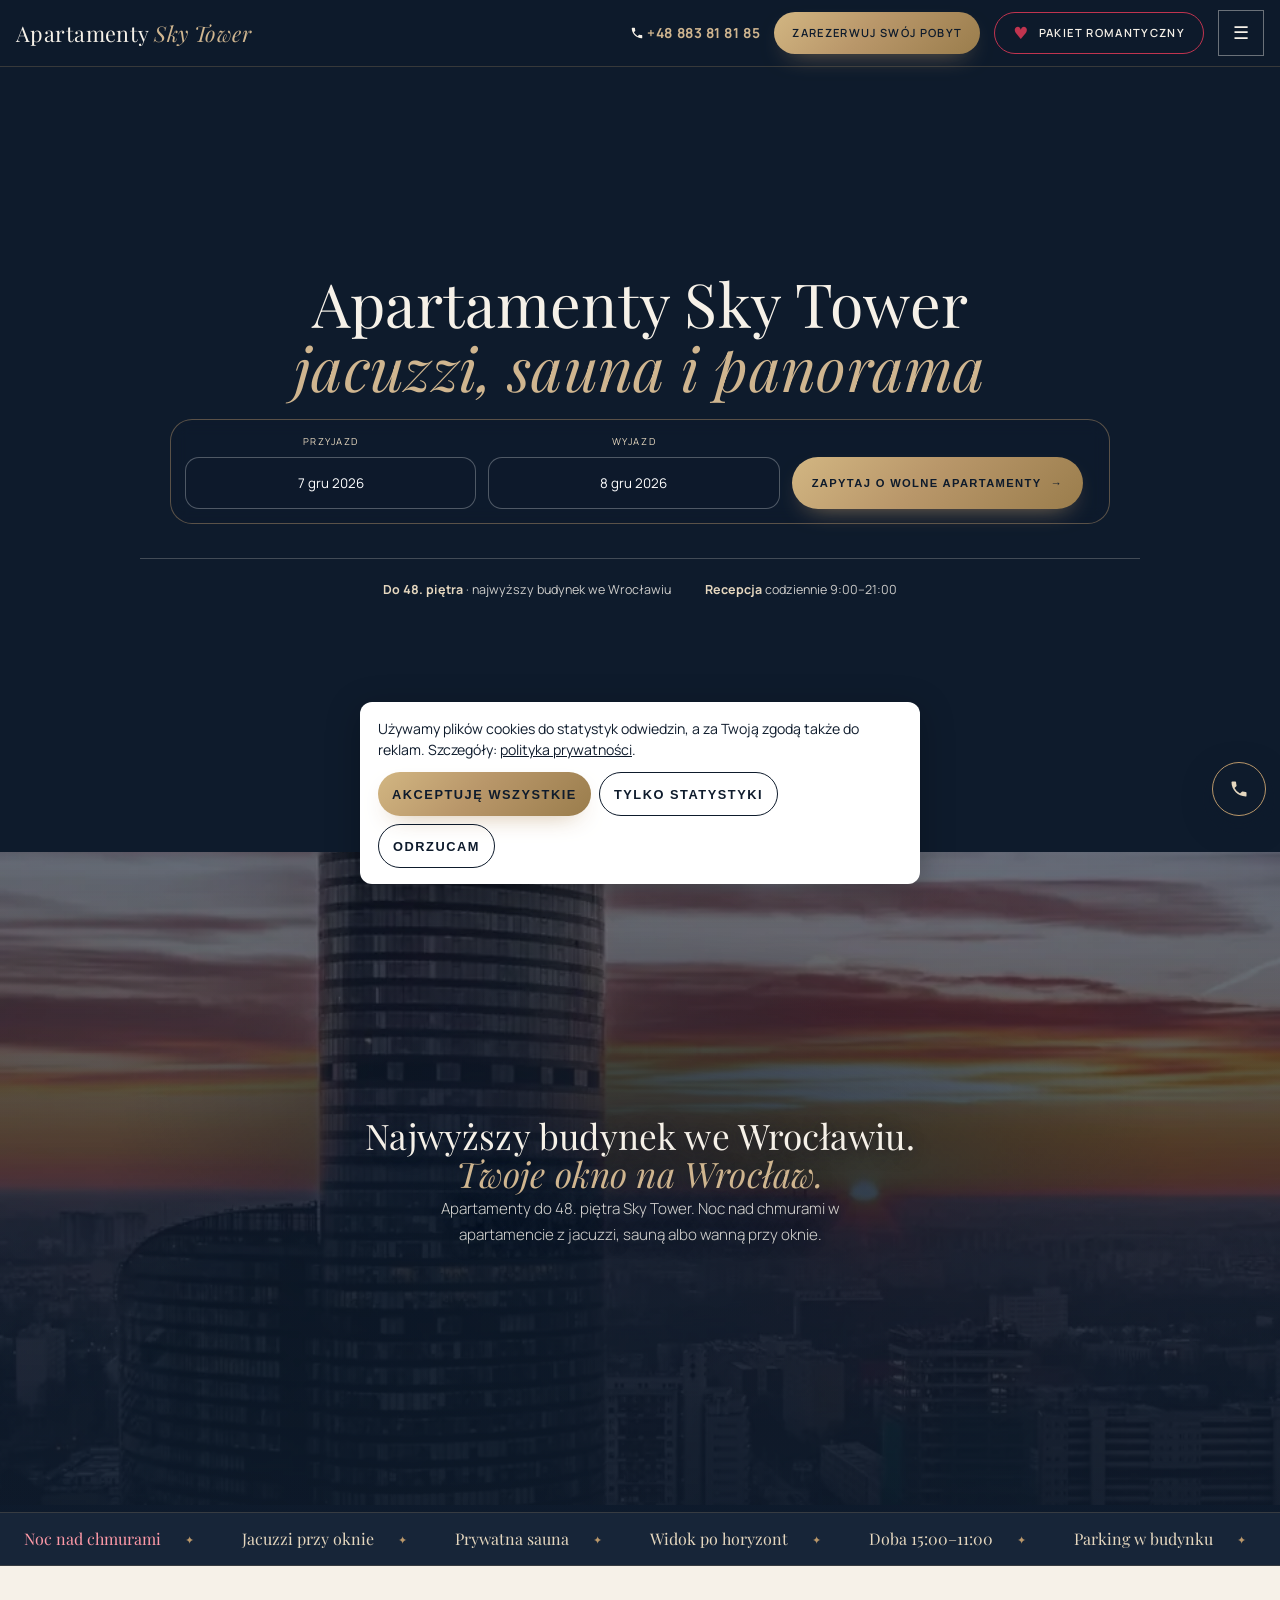
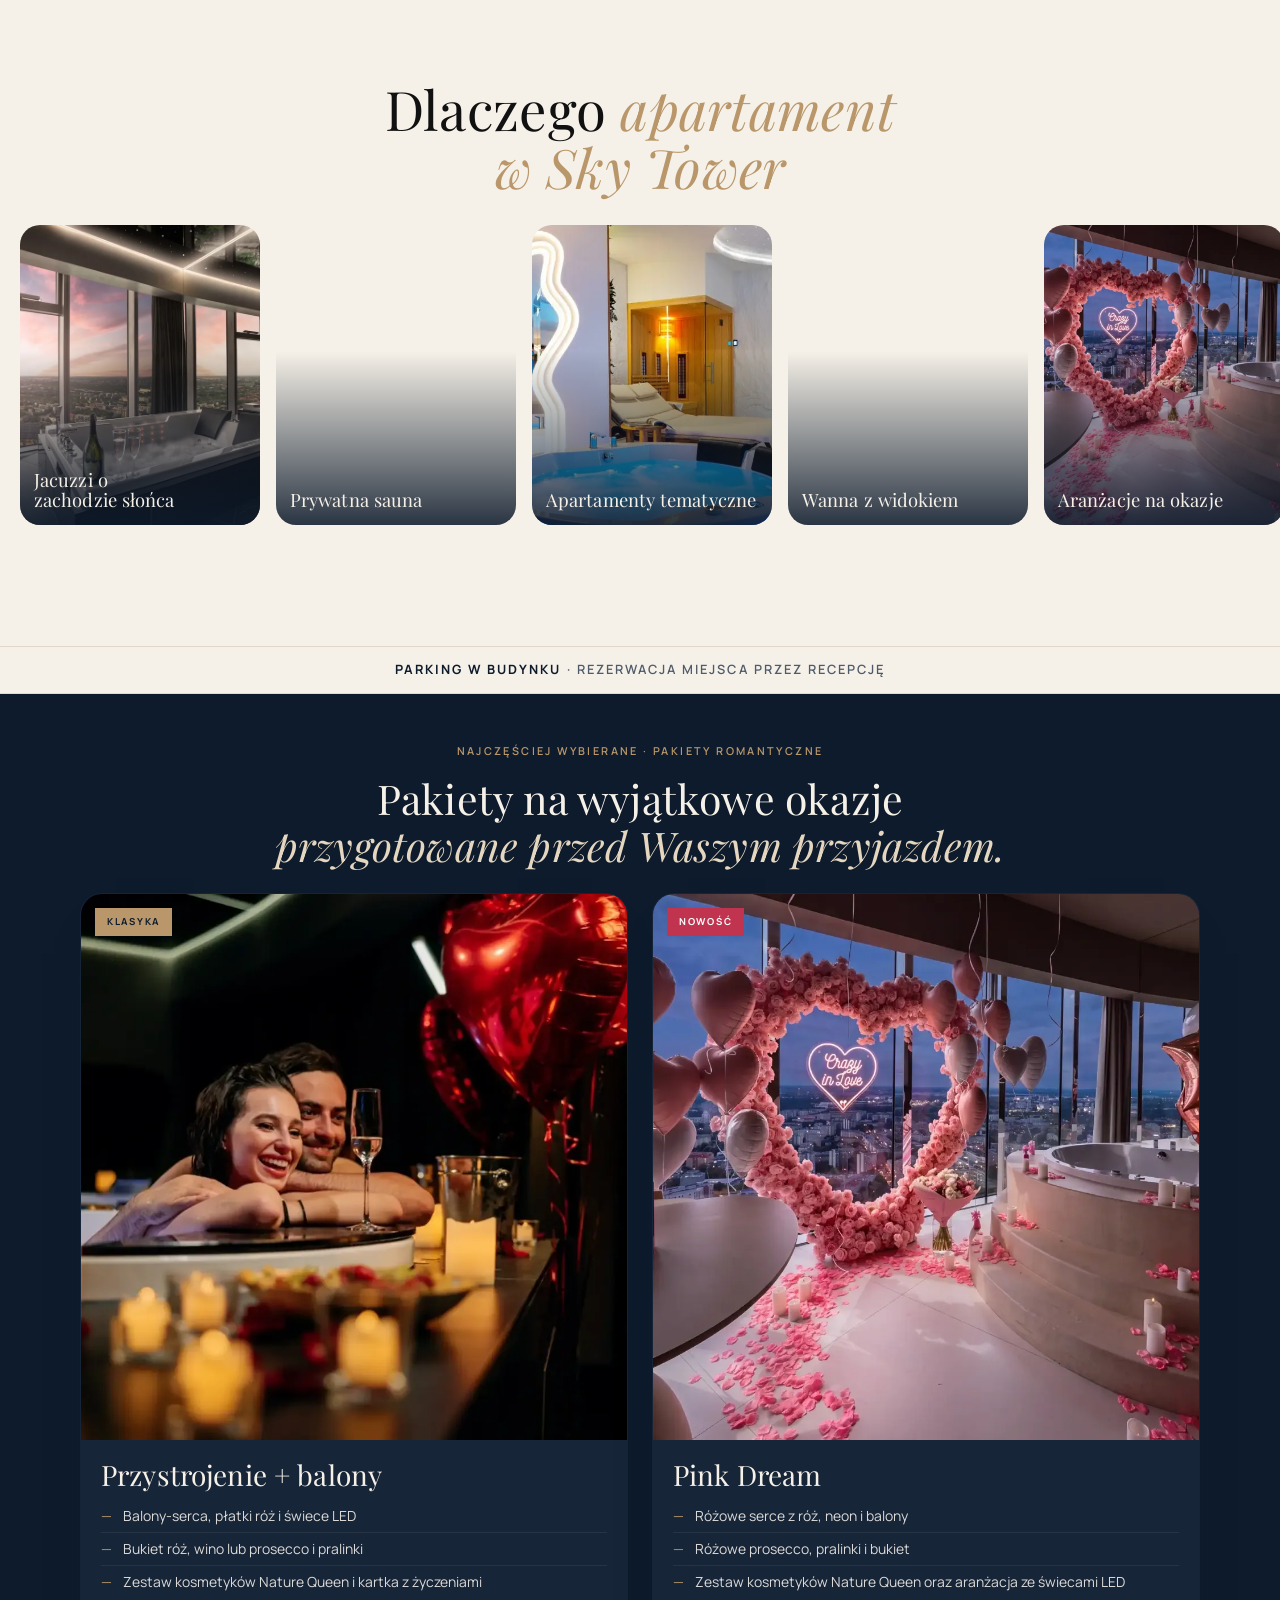
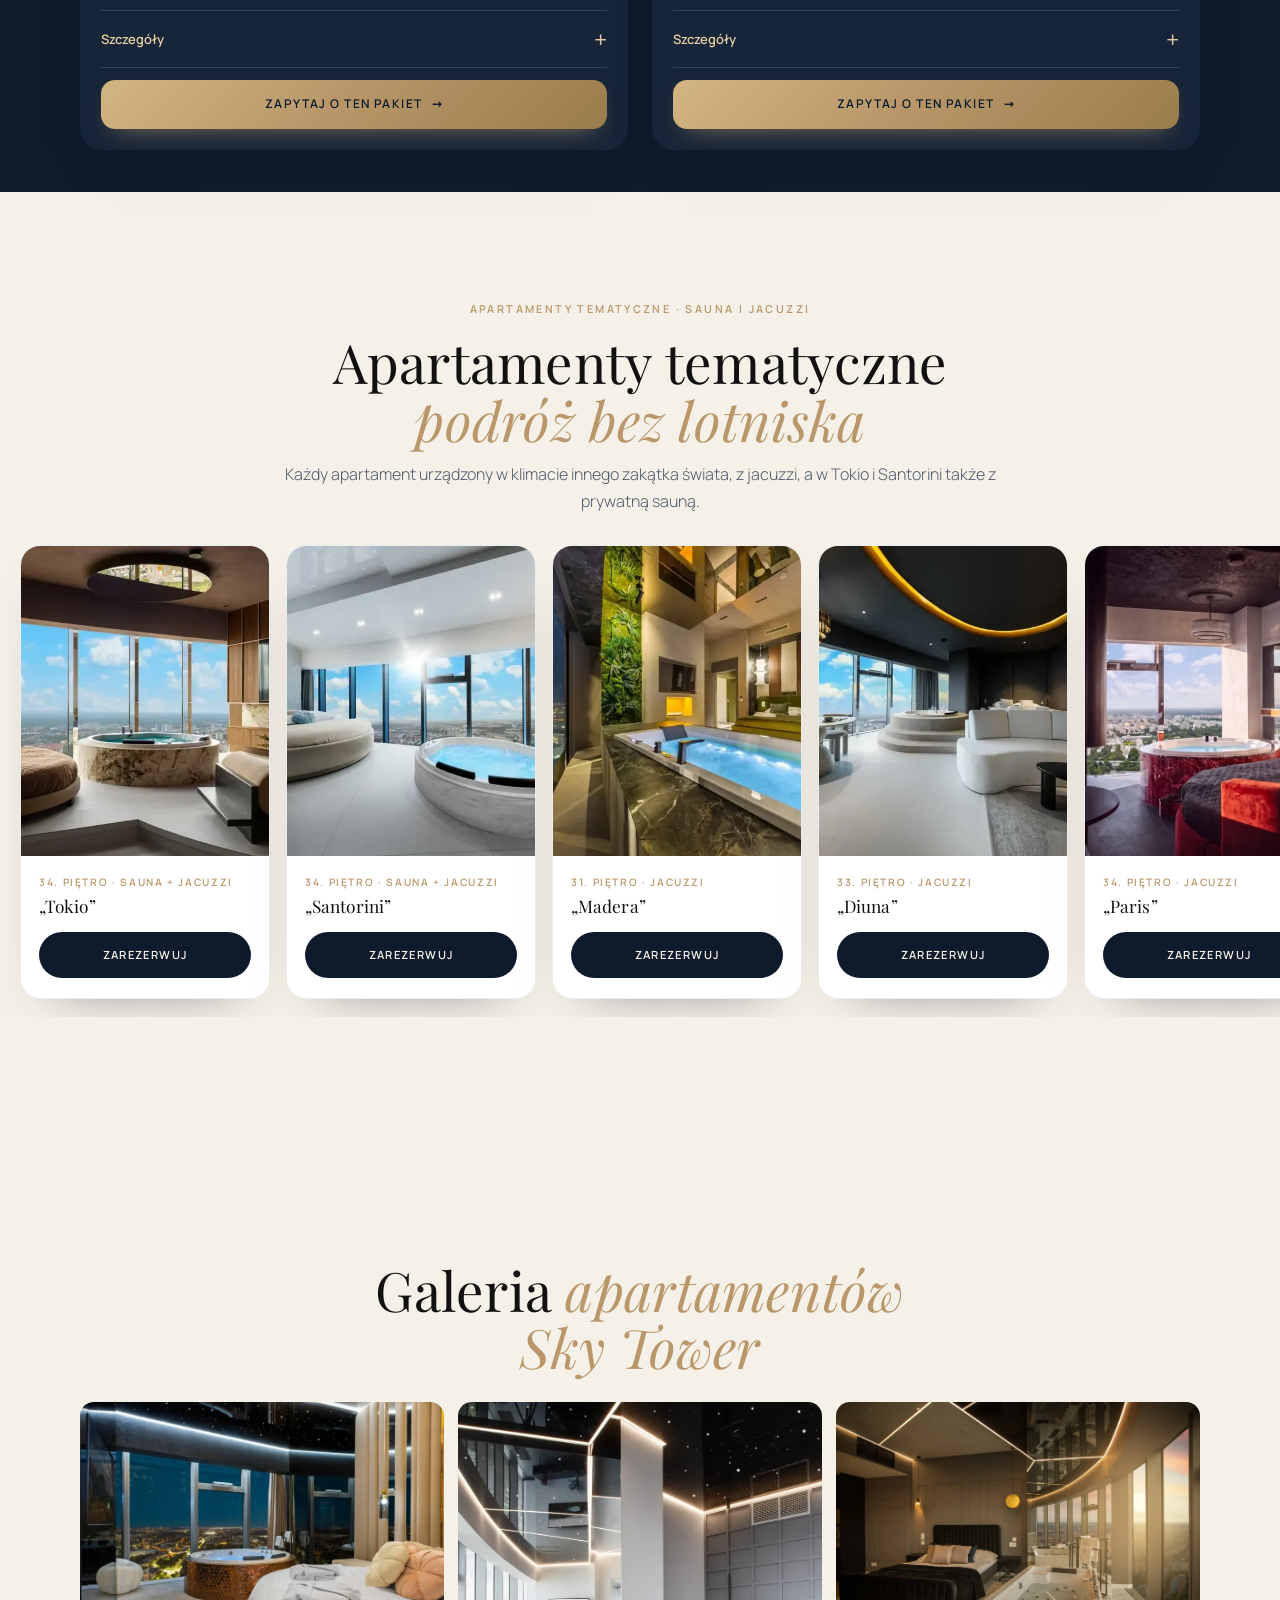
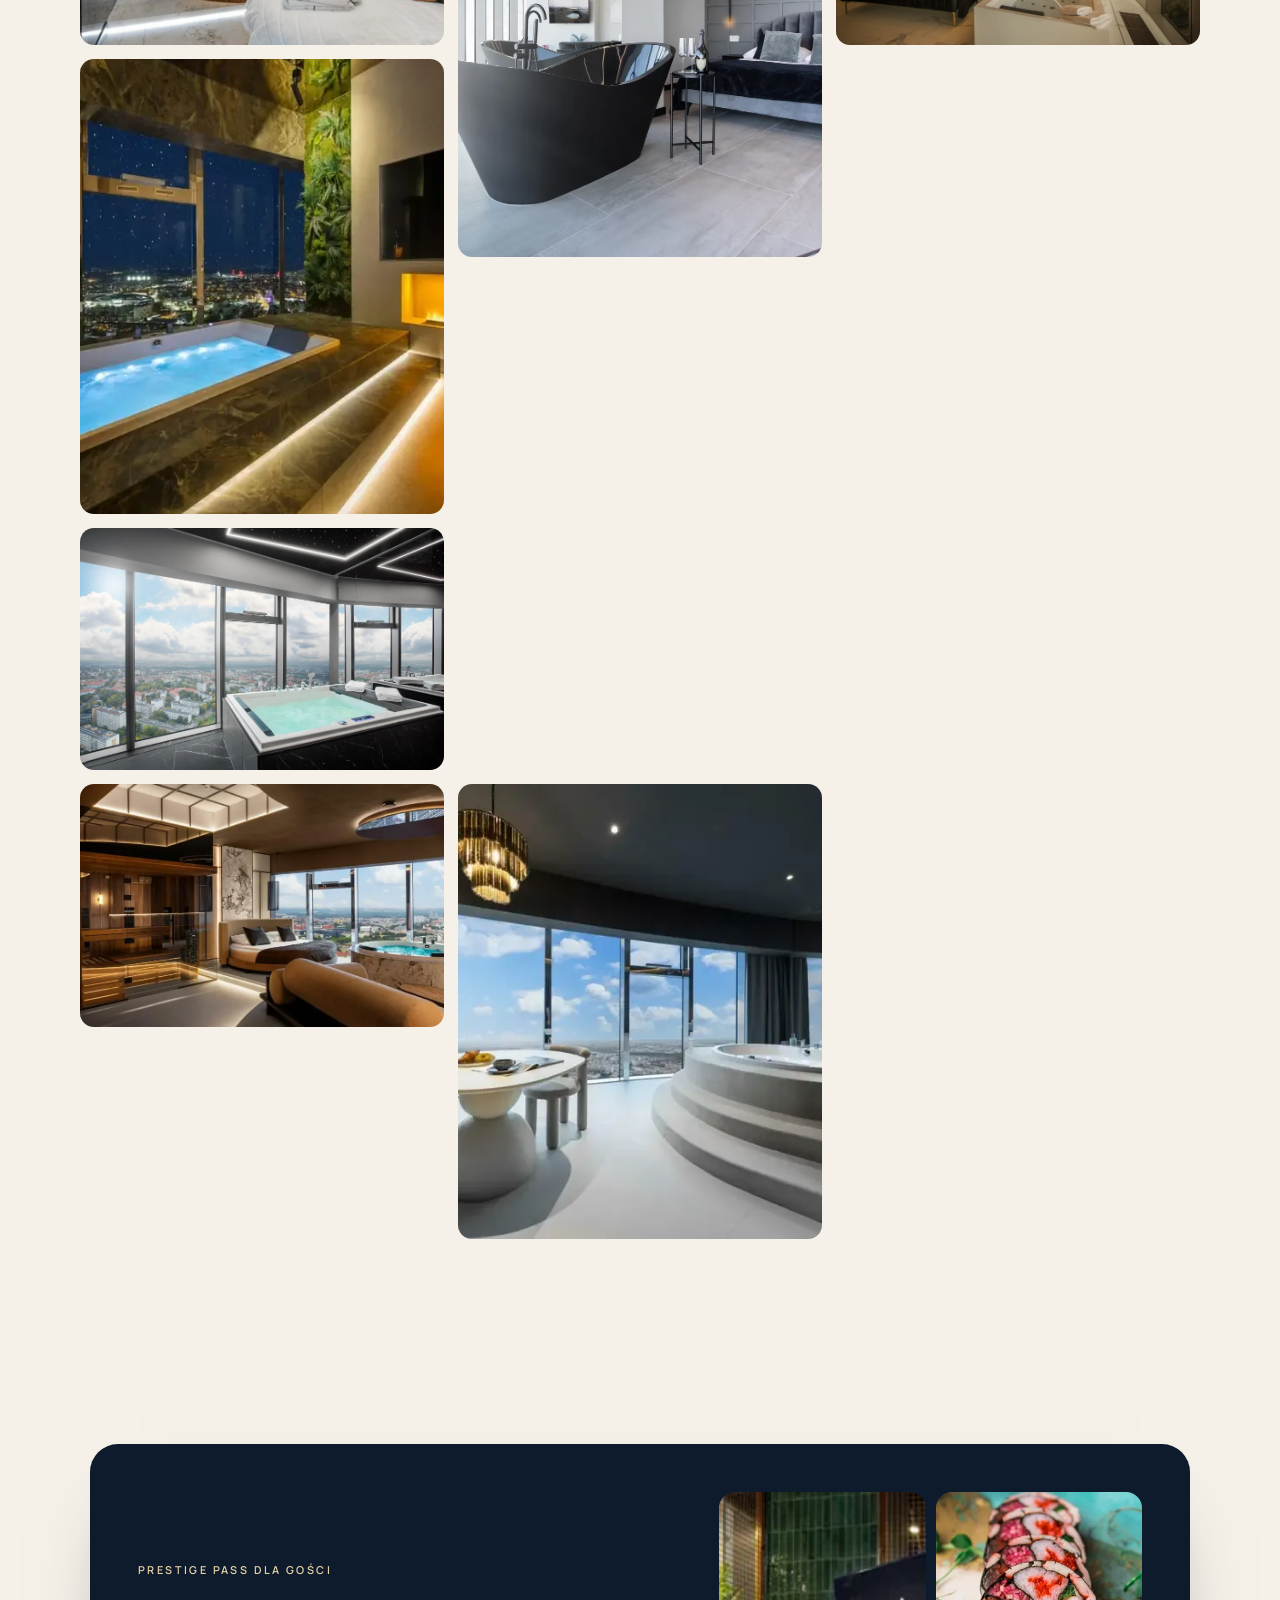
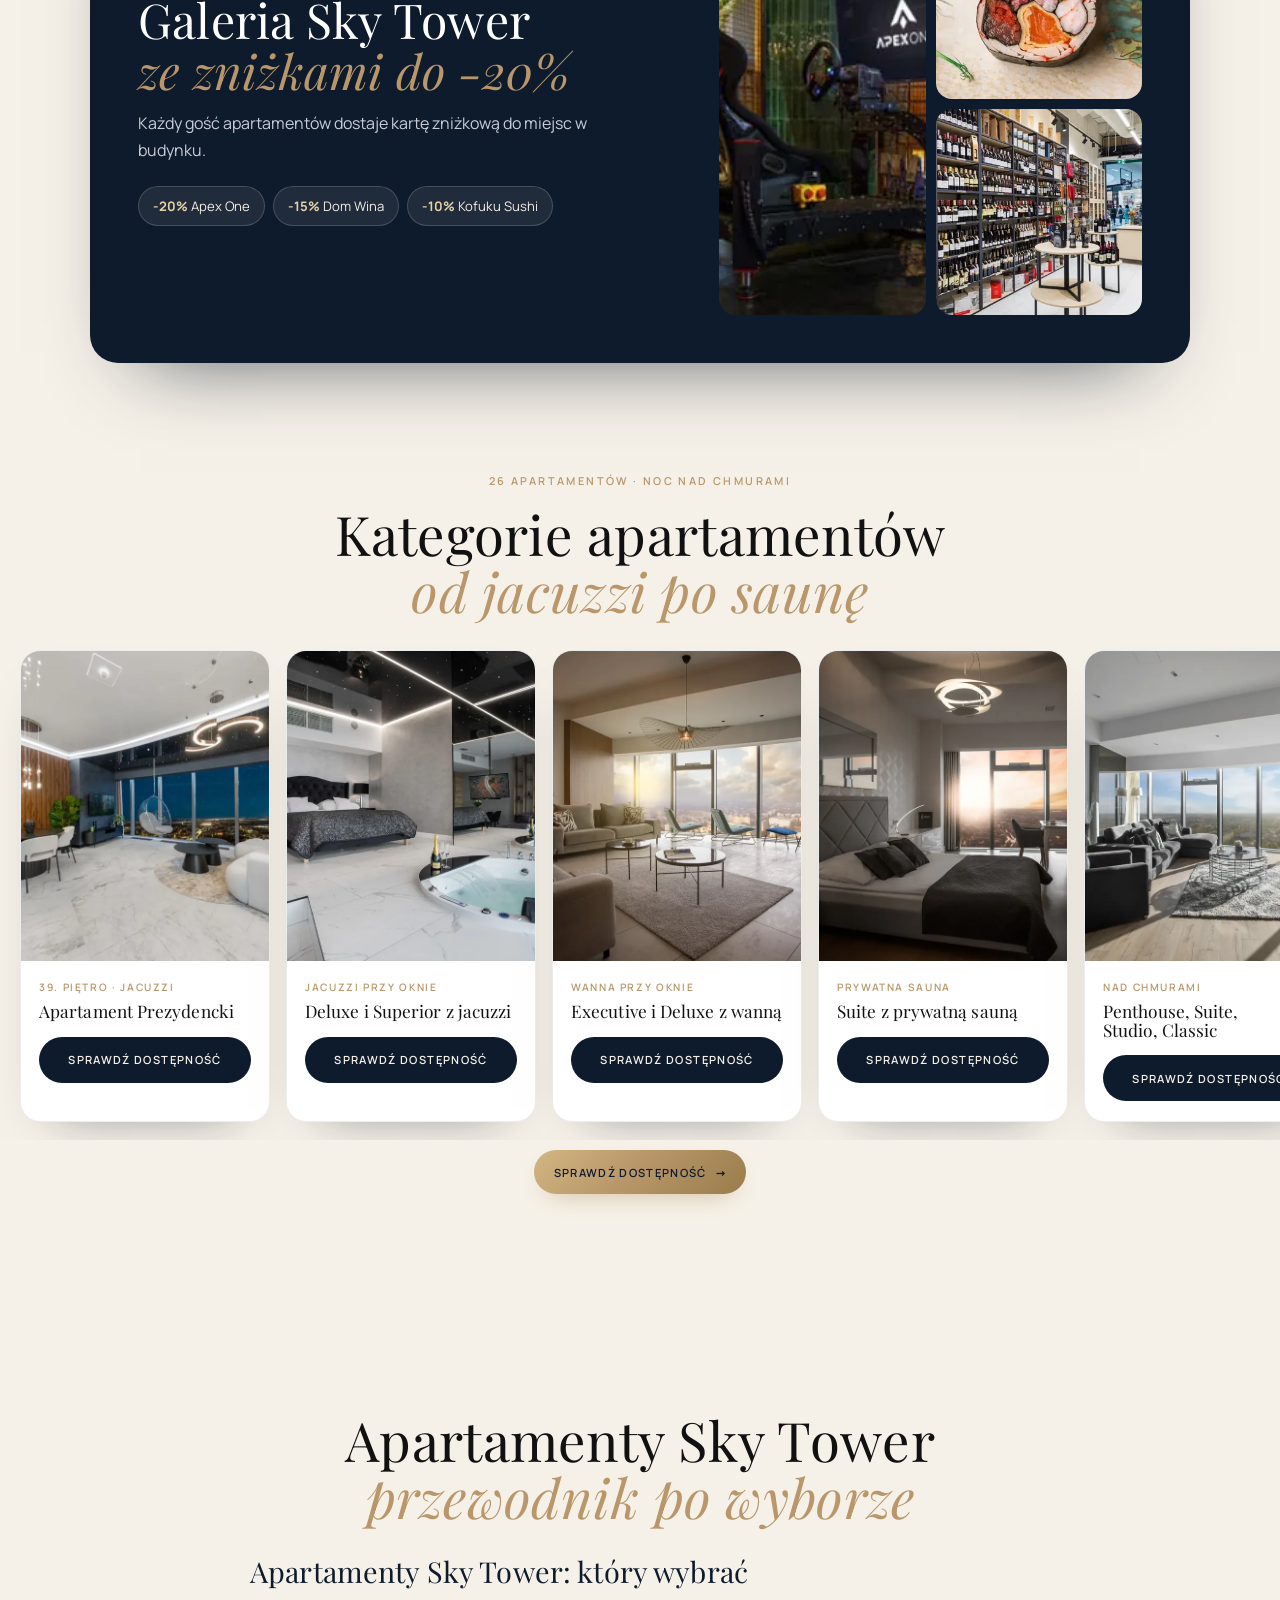
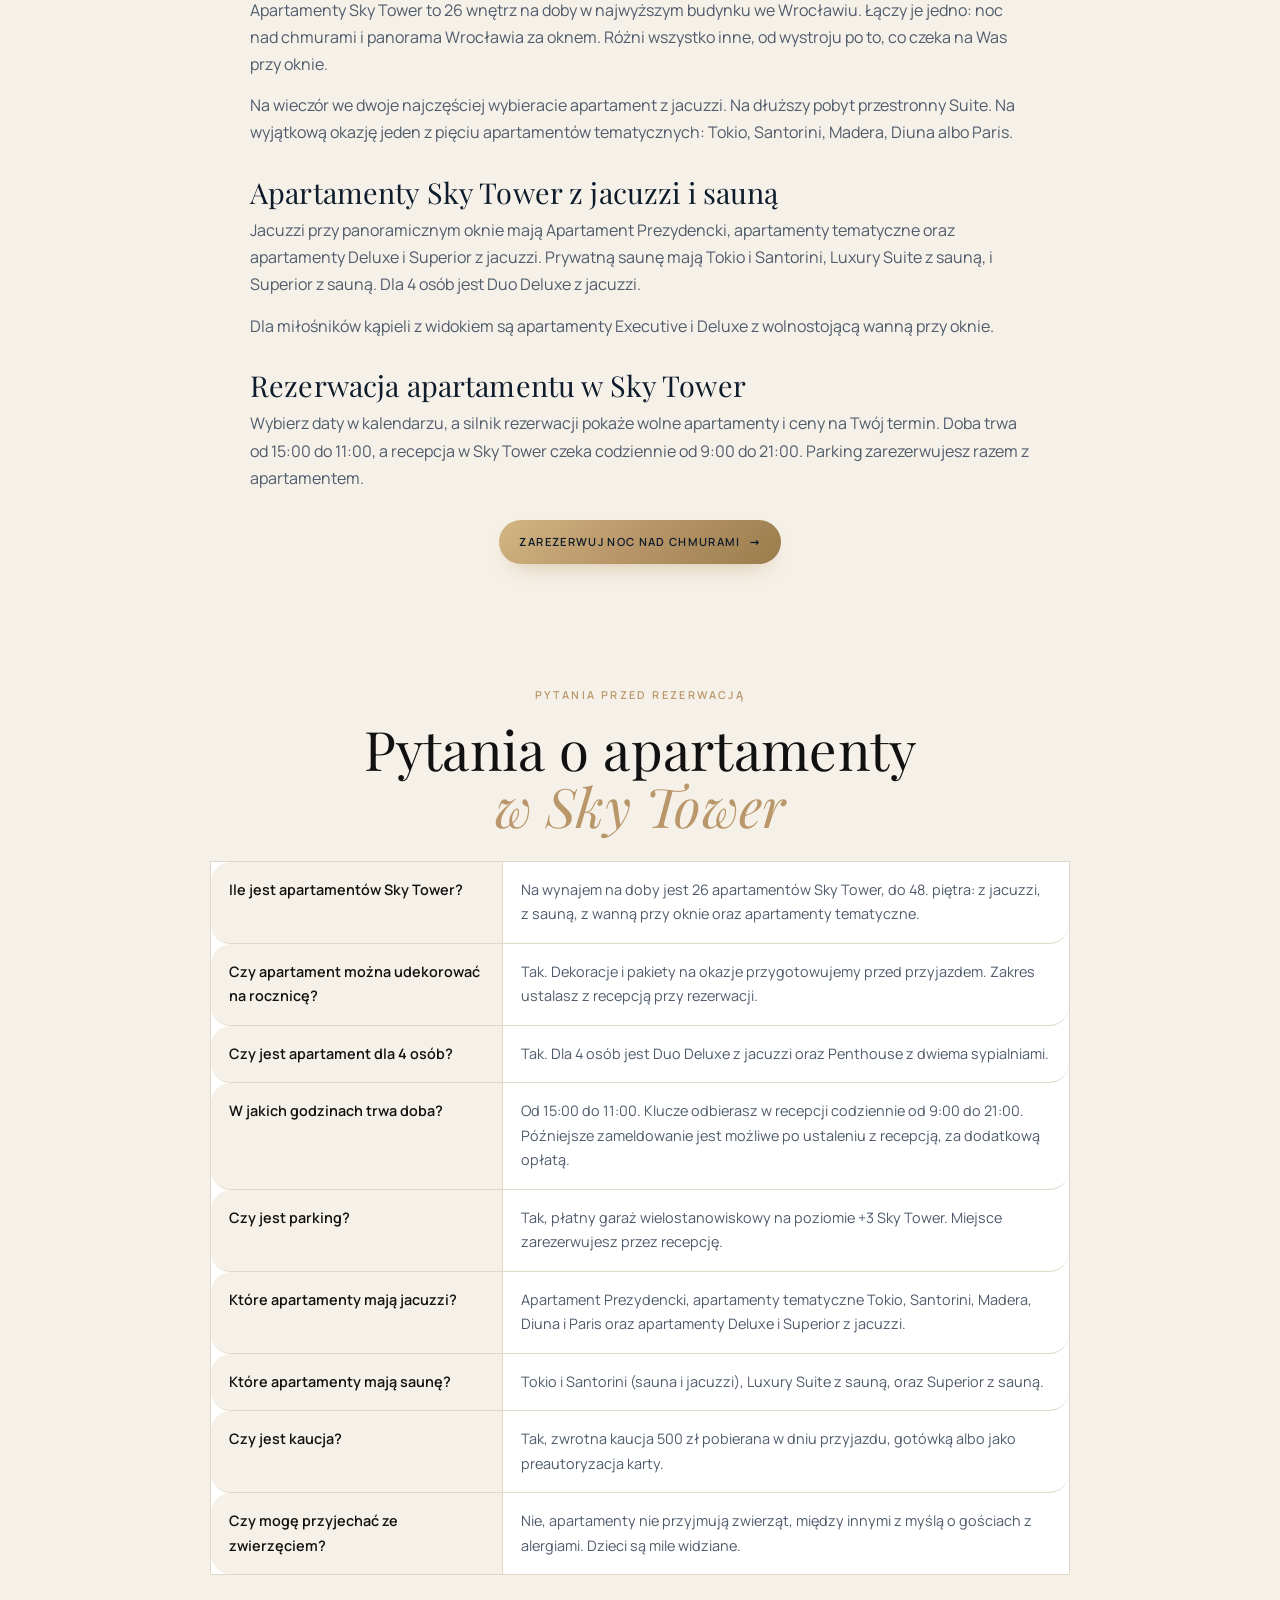
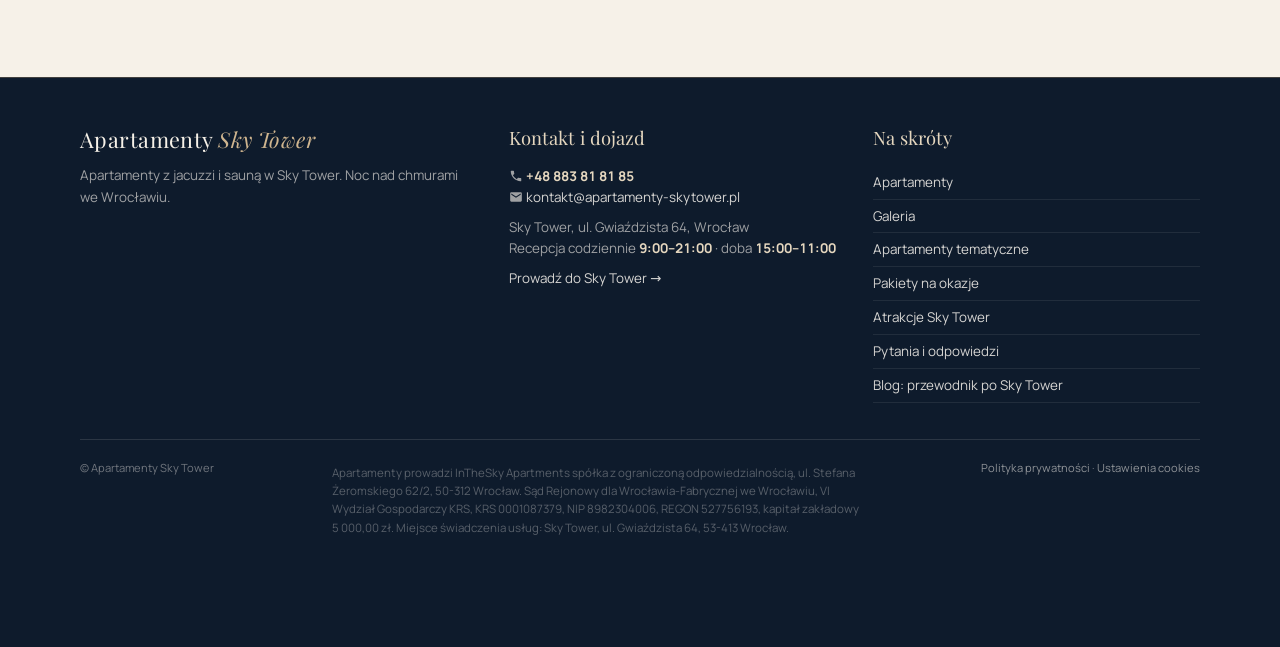
==== index.html @ 71c55d1d "Strona apartamenty-skytower.pl" ====
<!DOCTYPE html>
<html lang="pl">
<head>
<meta charset="utf-8"/>
<script async src="https://www.googletagmanager.com/gtag/js?id=G-RV4G81XBP1"></script>
<script>window.dataLayer=window.dataLayer||[];function gtag(){dataLayer.push(arguments);}
gtag('consent','default',{ad_storage:'denied',ad_user_data:'denied',ad_personalization:'denied',analytics_storage:'denied',functionality_storage:'granted',security_storage:'granted',wait_for_update:500});
gtag('set','ads_data_redaction',true);gtag('set','url_passthrough',true);
window.zgodaClarity=function(){if(window.clarity)return;(function(c,l,a,r,i,t,y){c[a]=c[a]||function(){(c[a].q=c[a].q||[]).push(arguments)};t=l.createElement(r);t.async=1;t.src="https://www.clarity.ms/tag/"+i;y=l.getElementsByTagName(r)[0];y.parentNode.insertBefore(t,y);})(window,document,"clarity","script","z1pkvs44yq");};
try{var c=JSON.parse(localStorage.getItem('zgoda-v1')||'null');if(c){gtag('consent','update',{analytics_storage:c.a?'granted':'denied',ad_storage:c.m?'granted':'denied',ad_user_data:c.m?'granted':'denied',ad_personalization:c.m?'granted':'denied'});if(c.a)zgodaClarity();}}catch(e){}
gtag('js',new Date());gtag('config','G-RV4G81XBP1');</script>
<script>(function(w,d,s,l,i){w[l]=w[l]||[];w[l].push({'gtm.start':new Date().getTime(),event:'gtm.js'});var f=d.getElementsByTagName(s)[0],j=d.createElement(s);j.async=true;j.src='https://www.googletagmanager.com/gtm.js?id='+i;f.parentNode.insertBefore(j,f);})(window,document,'script','dataLayer','GTM-NVNTM3CW');</script>

<meta content="width=device-width, initial-scale=1.0" name="viewport"/>
<title>Apartamenty Sky Tower Wrocław: jacuzzi, sauna, noc nad chmurami</title>
<meta name="description" content="Apartamenty Sky Tower we Wrocławiu: apartamenty z jacuzzi przy oknie, z prywatną sauną i wanną z widokiem, pięć apartamentów tematycznych. Do 48. piętra najwyższego budynku we Wrocławiu. Rezerwacja online."/>
<meta name="robots" content="index, follow, max-image-preview:large"/>
<link href="https://apartamenty-skytower.pl/" rel="canonical"/>
<meta property="og:type" content="website"/><meta property="og:locale" content="pl_PL"/>
<meta property="og:title" content="Apartamenty Sky Tower Wrocław: jacuzzi, sauna, noc nad chmurami"/><meta property="og:description" content="Apartamenty Sky Tower we Wrocławiu: apartamenty z jacuzzi przy oknie, z prywatną sauną i wanną z widokiem, pięć apartamentów tematycznych. Do 48. piętra najwyższego budynku we Wrocławiu. Rezerwacja online."/>
<meta property="og:url" content="https://apartamenty-skytower.pl/"/><meta property="og:image" content="https://apartamenty-skytower.pl/media/tokio-panorama-2000-3db37ec-1440.webp"/>
<meta name="theme-color" content="#0e1b2c"/>
<link rel="icon" href="/favicon.svg" type="image/svg+xml"/>
<link as="font" crossorigin="" href="/fonts/playfair-latin.woff2" rel="preload" type="font/woff2"/>
<link rel="preload" as="image" href="/media/tokio-panorama-2000-3db37ec-1440.webp" fetchpriority="high"/>
<link href="/style.css?v=202610221531" rel="stylesheet"/>
<script type="application/ld+json">{"@context": "https://schema.org", "@graph": [{"@type": "WebSite", "url": "https://apartamenty-skytower.pl/", "name": "Apartamenty Sky Tower", "inLanguage": "pl-PL"}, {"@type": "LodgingBusiness", "name": "Apartamenty Sky Tower", "description": "Apartamenty Sky Tower we Wrocławiu: apartamenty z jacuzzi przy oknie, z prywatną sauną i wanną z widokiem, pięć apartamentów tematycznych. Do 48. piętra najwyższego budynku we Wrocławiu. Rezerwacja online.", "url": "https://apartamenty-skytower.pl/", "telephone": "+48 883 81 81 85", "email": "kontakt@apartamenty-skytower.pl", "checkinTime": "15:00", "checkoutTime": "11:00", "numberOfRooms": 26, "petsAllowed": false, "image": "https://apartamenty-skytower.pl/media/tokio-panorama-2000-3db37ec-1440.webp", "address": {"@type": "PostalAddress", "streetAddress": "ul. Gwiaździsta 64", "postalCode": "53-413", "addressLocality": "Wrocław", "addressCountry": "PL"}, "amenityFeature": [{"@type": "LocationFeatureSpecification", "name": "Jacuzzi przy oknie", "value": true}, {"@type": "LocationFeatureSpecification", "name": "Prywatna sauna", "value": true}, {"@type": "LocationFeatureSpecification", "name": "Parking w budynku", "value": true}, {"@type": "LocationFeatureSpecification", "name": "Recepcja", "value": true}]}, {"@type": "FAQPage", "mainEntity": [{"@type": "Question", "name": "Ile jest apartamentów Sky Tower?", "acceptedAnswer": {"@type": "Answer", "text": "Na wynajem na doby jest 26 apartamentów Sky Tower, do 48. piętra: z jacuzzi, z sauną, z wanną przy oknie oraz apartamenty tematyczne."}}, {"@type": "Question", "name": "Czy apartament można udekorować na rocznicę?", "acceptedAnswer": {"@type": "Answer", "text": "Tak. Dekoracje i pakiety na okazje przygotowujemy przed przyjazdem. Zakres ustalasz z recepcją przy rezerwacji."}}, {"@type": "Question", "name": "Czy jest apartament dla 4 osób?", "acceptedAnswer": {"@type": "Answer", "text": "Tak. Dla 4 osób jest Duo Deluxe z jacuzzi oraz Penthouse z dwiema sypialniami."}}, {"@type": "Question", "name": "W jakich godzinach trwa doba?", "acceptedAnswer": {"@type": "Answer", "text": "Od 15:00 do 11:00. Klucze odbierasz w recepcji codziennie od 9:00 do 21:00. Późniejsze zameldowanie jest możliwe po ustaleniu z recepcją, za dodatkową opłatą."}}, {"@type": "Question", "name": "Czy jest parking?", "acceptedAnswer": {"@type": "Answer", "text": "Tak, płatny garaż wielostanowiskowy na poziomie +3 Sky Tower. Miejsce zarezerwujesz przez recepcję."}}, {"@type": "Question", "name": "Które apartamenty mają jacuzzi?", "acceptedAnswer": {"@type": "Answer", "text": "Apartament Prezydencki, apartamenty tematyczne Tokio, Santorini, Madera, Diuna i Paris oraz apartamenty Deluxe i Superior z jacuzzi."}}, {"@type": "Question", "name": "Które apartamenty mają saunę?", "acceptedAnswer": {"@type": "Answer", "text": "Tokio i Santorini (sauna i jacuzzi), Luxury Suite z sauną, oraz Superior z sauną."}}, {"@type": "Question", "name": "Czy jest kaucja?", "acceptedAnswer": {"@type": "Answer", "text": "Tak, zwrotna kaucja 500 zł pobierana w dniu przyjazdu, gotówką albo jako preautoryzacja karty."}}, {"@type": "Question", "name": "Czy mogę przyjechać ze zwierzęciem?", "acceptedAnswer": {"@type": "Answer", "text": "Nie, apartamenty nie przyjmują zwierząt, między innymi z myślą o gościach z alergiami. Dzieci są mile widziane."}}]}]}</script>
</head>
<body>
<header class="topbar">
<a class="wordmark" href="/">Apartamenty <em>Sky Tower</em></a>
<span class="grow"></span>
<a class="top-tel" href="tel:+48883818185"><svg aria-hidden="true" class="ico" viewBox="0 0 24 24"><path d="M6.62 10.79a15.05 15.05 0 0 0 6.59 6.59l2.2-2.2a1 1 0 0 1 1.02-.24c1.12.37 2.33.57 3.57.57a1 1 0 0 1 1 1V20a1 1 0 0 1-1 1C10.85 21 3 13.15 3 4a1 1 0 0 1 1-1h3.5a1 1 0 0 1 1 1c0 1.24.2 2.45.57 3.57a1 1 0 0 1-.25 1.02l-2.2 2.2z"/></svg> <span>+48 883 81 81 85</span></a>
<a class="btn btn-gold" href="/rezerwacja/">Zarezerwuj swój pobyt</a>
<a class="btn btn-heart top-cta2" href="/" data-to="pakiety"><span class="hh">♥</span> Pakiet romantyczny</a>
<button aria-label="Otwórz menu" class="burger" data-menu-open="">☰</button>
</header>
<nav aria-label="Menu główne" class="menu" id="menu">
<button aria-label="Zamknij menu" class="close" data-menu-close="">✕</button>
<span class="eyebrow">Najczęściej wybierane</span>
<ul class="best">
<li><a href="/" data-to="pakiety"><span class="bic">♥</span><span class="btx"><b>Pakiety romantyczne</b><small>aranżacja przed Waszym przyjazdem</small></span><span class="chev">→</span></a></li>
<li><a href="/" data-to="kierunki"><span class="bic">✦</span><span class="btx"><b>Pięć kierunków świata</b><small>Tokio · Santorini · Madera · Diuna · Paris</small></span><span class="chev">→</span></a></li>
</ul>
<span class="eyebrow">Menu</span>
<ul class="plain">
<li><a href="/" data-to="apartamenty">Apartamenty</a></li><li><a href="/" data-to="galeria">Galeria</a></li><li><a href="/" data-to="kierunki">Apartamenty tematyczne</a></li><li><a href="/" data-to="pakiety">Pakiety na okazje</a></li><li><a href="/" data-to="atrakcje">Atrakcje Sky Tower</a></li><li><a href="/" data-to="faq">Pytania i odpowiedzi</a></li><li><a href="/blog/">Blog: przewodnik po Sky Tower</a></li><li><a href="/" data-to="kontakt">Kontakt i dojazd</a></li>
</ul>
<div class="mcta">
<a class="btn btn-gold" href="/rezerwacja/">Zarezerwuj swój pobyt <span class="arrow">→</span></a>
<a class="btn btn-line" href="tel:+48883818185"><svg aria-hidden="true" class="ico" viewBox="0 0 24 24"><path d="M6.62 10.79a15.05 15.05 0 0 0 6.59 6.59l2.2-2.2a1 1 0 0 1 1.02-.24c1.12.37 2.33.57 3.57.57a1 1 0 0 1 1 1V20a1 1 0 0 1-1 1C10.85 21 3 13.15 3 4a1 1 0 0 1 1-1h3.5a1 1 0 0 1 1 1c0 1.24.2 2.45.57 3.57a1 1 0 0 1-.25 1.02l-2.2 2.2z"/></svg> +48 883 81 81 85</a>
</div>
</nav>
<section class="hero" id="rezerwacja">
<div aria-hidden="true" class="slides">
<picture><img class="on" alt="Apartament Tokio: sauna, łóżko i jacuzzi z widokiem na Wrocław" decoding="async" fetchpriority="high" src="/media/tokio-panorama-2000-3db37ec-1440.webp" width="1440" height="959"/></picture><picture><img alt="Jasny salon apartamentu Luxury Suite z widokiem na miasto" decoding="async" loading="lazy" src="/media/luxury-suite-34-v2-1.webp" width="1600" height="1067"/></picture><picture><img alt="Apartament Deluxe z jacuzzi nocą, za oknem światła miasta" decoding="async" loading="lazy" src="/media/deluxe-jacuzzi-36-2.webp" width="1600" height="1067"/></picture>
</div>
<div class="wrap hero-inner">
<h1>Apartamenty Sky Tower <em>jacuzzi, sauna i panorama</em></h1>
<form aria-label="Sprawdź dostępność" class="datebar" id="datebar">
<label><span>Przyjazd</span><input id="dbFrom" required="" type="date"/></label>
<label><span>Wyjazd</span><input id="dbTo" required="" type="date"/></label>
<button class="btn btn-gold" type="submit">Zapytaj o wolne apartamenty <span class="arrow">→</span></button>
</form>
<div class="trustbar">
<span><b>Do 48. piętra</b> · najwyższy budynek we Wrocławiu</span>
<span><b>Recepcja</b> codziennie 9:00–21:00</span>
</div>
<div aria-hidden="true" class="dots"></div>
</div>
</section>
<section class="tower" id="tower">
<div class="stick">
<img class="tower-bg" src="/media/budynek-5b8540b-960.webp" width="960" height="1200" alt="Sky Tower o zachodzie słońca nad Wrocławiem" loading="lazy"/>
<div class="panel wrap">
<h2>Najwyższy budynek we Wrocławiu. <em>Twoje okno na Wrocław.</em></h2>
<p>Apartamenty do 48. piętra Sky Tower. Noc nad chmurami w apartamencie z jacuzzi, sauną albo wanną przy oknie.</p>
</div>
</div>
</section>
<div aria-hidden="true" class="marquee"><div class="marquee-track"><span><b>Noc nad chmurami</b></span><span>Jacuzzi przy oknie</span><span>Prywatna sauna</span><span>Widok po horyzont</span><span>Doba 15:00–11:00</span><span>Parking w budynku</span><span>Pakiety romantyczne</span><span><b>Noc nad chmurami</b></span><span>Jacuzzi przy oknie</span><span>Prywatna sauna</span><span>Widok po horyzont</span><span>Doba 15:00–11:00</span><span>Parking w budynku</span><span>Pakiety romantyczne</span></div></div>
<section class="sec" id="atuty">
<div class="head wrap"><h2>Dlaczego <em>apartament w Sky Tower</em></h2></div>
<div class="atuty-slider">
<a class="atut" href="/" data-to="apartamenty"><img alt="Jacuzzi przy oknie apartamentu o zachodzie słońca" decoding="async" loading="lazy" src="/media/deluxe-jacuzzi-35-2.webp" width="960" height="640"/><span class="cap"><h3>Jacuzzi o zachodzie słońca</h3></span></a><a class="atut" href="/" data-to="apartamenty"><img alt="Sypialnia apartamentu Superior z sauną przy przeszklonej ścianie" decoding="async" loading="lazy" src="/media/superior-sauna-39-v2-1.webp" width="960" height="640"/><span class="cap"><h3>Prywatna sauna</h3></span></a><a class="atut" href="/" data-to="kierunki"><img alt="Apartament Santorini z jacuzzi przy podświetlanym lustrze" decoding="async" loading="lazy" src="/media/kier-santorini-2.webp" width="800" height="533"/><span class="cap"><h3>Apartamenty tematyczne</h3></span></a><a class="atut" href="/" data-to="apartamenty"><img alt="Wanna wolnostojąca przy oknie o zachodzie słońca" decoding="async" loading="lazy" src="/media/deluxe-wanna-37-1.webp" width="960" height="640"/><span class="cap"><h3>Wanna z widokiem</h3></span></a><a class="atut" href="/" data-to="pakiety"><img alt="Różowa dekoracja z sercem i neonem w apartamencie" decoding="async" loading="lazy" src="/media/pakiet-pink-square-960.webp" width="960" height="960"/><span class="cap"><h3>Aranżacje na okazje</h3></span></a><a class="atut" href="/" data-to="tower"><img alt="Salon apartamentu nocą z widokiem na rozświetlone miasto" decoding="async" loading="lazy" src="/media/penthouse-38-2.webp" width="960" height="640"/><span class="cap"><h3>Wrocław nocą</h3></span></a>
</div>
</section>
<div class="thinstrip"><b>Parking w budynku</b> · rezerwacja miejsca przez recepcję</div>
<section class="sec dark" id="pakiety">
<div class="wrap">
<div class="head">
<span class="eyebrow">Najczęściej wybierane · pakiety romantyczne</span>
<h2>Pakiety na wyjątkowe okazje <em>przygotowane przed Waszym przyjazdem.</em></h2>
</div>
<div class="plans">
<article class="plan">
<div class="photo"><span class="ribbon gold">Klasyka</span><img alt="Jacuzzi przy świecach, czerwone balony-serca" decoding="async" loading="lazy" width="960" height="960" src="/media/pakiet-balony-square-960.webp"/></div>
<div class="plan-body">
<h3>Przystrojenie + balony</h3>
<ul class="package-brief"><li>Balony-serca, płatki róż i świece LED</li><li>Bukiet róż, wino lub prosecco i pralinki</li><li>Zestaw kosmetyków Nature Queen i kartka z życzeniami</li></ul><details class="package-expand"><summary>Szczegóły</summary><div class="package-full-description">
<b>Pakiet obejmuje:</b><ul><li>Kartka z życzeniami</li><li>Balony z helem w kształcie serca</li><li>Romantyczne przystrojenie apartamentu: płatki róż, świece LED</li><li>Bukiet 15 czerwonych róż z czerwoną kokardką</li><li>Butelka ulubionego wina lub prosecco</li><li>Pralinki Ferrero Rocher</li><li>Zestaw kosmetyków Nature Queen</li></ul>
<details class="package-conditions"><summary>Warunki i organizacja pobytu</summary><ul><li>Cały pobyt opłacasz z góry, przy rezerwacji.</li><li>Anulowanie lub niepojawienie się w dniu przyjazdu oznacza rezerwację bezzwrotną.</li><li>W dniu przyjazdu pobierana jest kaucja 500 zł, zwrotna w ciągu 7 dni roboczych po wymeldowaniu.</li></ul>
<p>Pakiet dopasujemy do Waszych preferencji, na przykład kolor balonów albo dodatkowe usługi. Napisz lub zadzwoń do recepcji: +48 883 81 81 85, kontakt@apartamenty-skytower.pl.</p></details></div></details>
<a class="btn btn-gold" href="mailto:kontakt@apartamenty-skytower.pl?subject=Pakiet%3A%20Przystrojenie%20%2B%20balony&amp;body=Dzie%C5%84%20dobry%2C%20interesuje%20mnie%20pakiet%20Przystrojenie%20%2B%20balony.%20Termin%20pobytu%3A%20">Zapytaj o ten pakiet <span class="arrow">→</span></a>
</div>
</article><article class="plan">
<div class="photo pink-full-frame"><span class="ribbon ">Nowość</span><img alt="Różowe serce z róż, neon i dekoracja przy jacuzzi" decoding="async" loading="lazy" width="960" height="960" src="/media/pakiet-pink-square-960.webp"/></div>
<div class="plan-body">
<h3>Pink Dream</h3>
<ul class="package-brief"><li>Różowe serce z róż, neon i balony</li><li>Różowe prosecco, pralinki i bukiet</li><li>Zestaw kosmetyków Nature Queen oraz aranżacja ze świecami LED</li></ul><details class="package-expand"><summary>Szczegóły</summary><div class="package-full-description">
<b>Pakiet obejmuje:</b><ul><li>Różowa aranżacja apartamentu: płatki róż, świece LED</li><li>Różowy łuk w kształcie serca wypełniony różami</li><li>Balony z helem w kształcie serca i klasyczne różowe balony</li><li>Różowe prosecco i różowe pralinki</li><li>Bukiet kwiatów w odcieniach różu</li><li>Zestaw kosmetyków Nature Queen</li><li>Neon na okno do wyboru: „Will you marry me”, „Love”, „Love is in the air”, „Wyjdziesz za mnie?”, „Happy Birthday”</li></ul>
<details class="package-conditions"><summary>Warunki i organizacja pobytu</summary><ul><li>Cały pobyt opłacasz z góry, przy rezerwacji.</li><li>Anulowanie lub niepojawienie się w dniu przyjazdu oznacza rezerwację bezzwrotną.</li><li>W dniu przyjazdu pobierana jest kaucja 500 zł, zwrotna w ciągu 7 dni roboczych po wymeldowaniu.</li></ul>
<p>Pakiet dopasujemy do Waszych preferencji, na przykład kolor balonów albo dodatkowe usługi. Napisz lub zadzwoń do recepcji: +48 883 81 81 85, kontakt@apartamenty-skytower.pl.</p></details></div></details>
<a class="btn btn-gold" href="mailto:kontakt@apartamenty-skytower.pl?subject=Pakiet%3A%20Pink%20Dream&amp;body=Dzie%C5%84%20dobry%2C%20interesuje%20mnie%20pakiet%20Pink%20Dream.%20Termin%20pobytu%3A%20">Zapytaj o ten pakiet <span class="arrow">→</span></a>
</div>
</article>
</div>
</div>
</section>
<section class="sec" id="kierunki">
<div class="head wrap">
<span class="eyebrow">Apartamenty tematyczne · sauna i jacuzzi</span>
<h2>Apartamenty tematyczne <em>podróż bez lotniska</em></h2>
<p>Każdy apartament urządzony w klimacie innego zakątka świata, z jacuzzi, a w Tokio i Santorini także z prywatną sauną.</p>
</div>
<div class="aps-slider">
<article class="ap">
<div class="photo"><img alt="Apartament Tokio: japoński klimat, sauna i jacuzzi" decoding="async" loading="lazy" src="/media/kier-tokio-2.webp" width="800" height="533"/></div>
<div class="ap-body"><span class="fl">34. piętro · sauna + jacuzzi</span><h3>„Tokio”</h3><a class="btn btn-navy" href="/rezerwacja/?obk=1004997">Zarezerwuj</a></div>
</article><article class="ap">
<div class="photo"><img alt="Apartament Santorini: biel i błękit Cyklad, sauna i jacuzzi" decoding="async" loading="lazy" src="/media/kier-santorini-1.webp" width="800" height="533"/></div>
<div class="ap-body"><span class="fl">34. piętro · sauna + jacuzzi</span><h3>„Santorini”</h3><a class="btn btn-navy" href="/rezerwacja/?obk=986613">Zarezerwuj</a></div>
</article><article class="ap">
<div class="photo"><img alt="Apartament Madera: zieleń i drewno, jacuzzi" decoding="async" loading="lazy" src="/media/kier-madera-1.webp" width="800" height="533"/></div>
<div class="ap-body"><span class="fl">31. piętro · jacuzzi</span><h3>„Madera”</h3><a class="btn btn-navy" href="/rezerwacja/?obk=994407">Zarezerwuj</a></div>
</article><article class="ap">
<div class="photo"><img alt="Apartament Diuna: pustynne barwy, jacuzzi" decoding="async" loading="lazy" src="/media/kier-diuna-1.webp" width="800" height="534"/></div>
<div class="ap-body"><span class="fl">33. piętro · jacuzzi</span><h3>„Diuna”</h3><a class="btn btn-navy" href="/rezerwacja/?obk=988843">Zarezerwuj</a></div>
</article><article class="ap">
<div class="photo"><img alt="Apartament Paris: paryska elegancja, jacuzzi" decoding="async" loading="lazy" src="/media/paris-v2-2.webp" width="960" height="640"/></div>
<div class="ap-body"><span class="fl">34. piętro · jacuzzi</span><h3>„Paris”</h3><a class="btn btn-navy" href="/rezerwacja/?obk=1004999">Zarezerwuj</a></div>
</article>
</div>
</section>
<section class="sec" id="galeria">
<div class="head wrap"><span class="eyebrow">Najciekawsze apartamenty</span><h2>Galeria <em>apartamentów Sky Tower</em></h2></div>
<div class="wrap g-grid"><a class="g-item" href="/media/prezydencki-v2-1.webp" data-alt="Apartament Prezydencki nocą: okrągłe jacuzzi przy łóżku"><img alt="Apartament Prezydencki nocą: okrągłe jacuzzi przy łóżku" decoding="async" loading="lazy" src="/media/prezydencki-v2-1.webp" width="1600" height="1067"/></a><a class="g-item" href="/media/kier-madera-3.webp" data-alt="Madera nocą: jacuzzi i kominek"><img alt="Madera nocą: jacuzzi i kominek" decoding="async" loading="lazy" src="/media/kier-madera-3.webp" width="800" height="533"/></a><a class="g-item" href="/media/deluxe-jacuzzi-33-2.webp" data-alt="Deluxe z jacuzzi w dzień: kwadratowe jacuzzi przy oknie"><img alt="Deluxe z jacuzzi w dzień: kwadratowe jacuzzi przy oknie" decoding="async" loading="lazy" src="/media/deluxe-jacuzzi-33-2.webp" width="1600" height="1067"/></a><a class="g-item" href="/media/kier-tokio-1.webp" data-alt="Tokio: sauna obok łóżka i jacuzzi przy oknie"><img alt="Tokio: sauna obok łóżka i jacuzzi przy oknie" decoding="async" loading="lazy" src="/media/kier-tokio-1.webp" width="800" height="533"/></a><a class="g-item" href="/media/executive-wanna-37-3.webp" data-alt="Executive Suite: czarna wanna wolnostojąca obok łóżka"><img alt="Executive Suite: czarna wanna wolnostojąca obok łóżka" decoding="async" loading="lazy" src="/media/executive-wanna-37-3.webp" width="1600" height="1067"/></a><a class="g-item" href="/media/duo-deluxe-38-v2-2.webp" data-alt="Duo Deluxe: jacuzzi w jasnym wnętrzu"><img alt="Duo Deluxe: jacuzzi w jasnym wnętrzu" decoding="async" loading="lazy" src="/media/duo-deluxe-38-v2-2.webp" width="1600" height="1067"/></a><a class="g-item" href="/media/superior-suite-46-v2-1.webp" data-alt="Superior Suite: jadalnia z aneksem kuchennym"><img alt="Superior Suite: jadalnia z aneksem kuchennym" decoding="async" loading="lazy" src="/media/superior-suite-46-v2-1.webp" width="1600" height="1067"/></a><a class="g-item" href="/media/kier-diuna-3.webp" data-alt="Diuna: jasny salon z widokiem na miasto"><img alt="Diuna: jasny salon z widokiem na miasto" decoding="async" loading="lazy" src="/media/kier-diuna-3.webp" width="800" height="533"/></a><a class="g-item" href="/media/deluxe-jacuzzi-rynek-v2-1.webp" data-alt="Deluxe z jacuzzi i widokiem na Rynek: sypialnia o zmierzchu"><img alt="Deluxe z jacuzzi i widokiem na Rynek: sypialnia o zmierzchu" decoding="async" loading="lazy" src="/media/deluxe-jacuzzi-rynek-v2-1.webp" width="1600" height="1067"/></a><a class="g-item" href="/media/superior-jacuzzi-32-1.webp" data-alt="Superior z jacuzzi: okrągłe jacuzzi obok łóżka"><img alt="Superior z jacuzzi: okrągłe jacuzzi obok łóżka" decoding="async" loading="lazy" src="/media/superior-jacuzzi-32-1.webp" width="1600" height="1067"/></a><a class="g-item" href="/media/deluxe-suite-29-v2-2.webp" data-alt="Deluxe Suite: wiszący fotel przy oknie"><img alt="Deluxe Suite: wiszący fotel przy oknie" decoding="async" loading="lazy" src="/media/deluxe-suite-29-v2-2.webp" width="1600" height="1067"/></a><a class="g-item" href="/media/executive-suite-v2-2.webp" data-alt="Executive Suite: jasny salon z sofą"><img alt="Executive Suite: jasny salon z sofą" decoding="async" loading="lazy" src="/media/executive-suite-v2-2.webp" width="1600" height="1067"/></a></div>
</section>
<section class="sec" id="atrakcje">
<div class="wrap">
<div class="atr-teaser">
<div>
<span class="eyebrow">Prestige Pass dla gości</span>
<h2>Galeria Sky Tower <em>ze zniżkami do -20%</em></h2>
<p>Każdy gość apartamentów dostaje kartę zniżkową do miejsc w budynku.</p>
<div class="atr-deals"><span><b>-20%</b> Apex One</span><span><b>-15%</b> Dom Wina</span><span><b>-10%</b> Kofuku Sushi</span></div>
</div>
<div class="atr-pics">
<img alt="Apex One: symulatory wyścigowe w Sky Tower" loading="lazy" src="/media/apex.webp" width="520" height="303"/>
<img alt="Kofuku Sushi w Sky Tower" loading="lazy" src="/media/kofuku.webp" width="520" height="337"/>
<img alt="Dom Wina w Sky Tower" loading="lazy" src="/media/dom-wina.webp" width="520" height="337"/>
</div>
</div>
</div>
</section>
<section class="sec" id="apartamenty" style="padding-top:0">
<div class="head wrap">
<span class="eyebrow">26 apartamentów · noc nad chmurami</span>
<h2>Kategorie apartamentów <em>od jacuzzi po saunę</em></h2>
</div>
<div class="aps-slider">
<article class="ap">
<div class="photo"><img alt="Apartament Prezydencki z jacuzzi" decoding="async" loading="lazy" src="/media/prezydencki-v2-3.webp" width="960" height="640"/></div>
<div class="ap-body"><span class="fl">39. piętro · jacuzzi</span><h3>Apartament Prezydencki</h3><a class="btn btn-navy" href="/rezerwacja/">Sprawdź dostępność</a></div>
</article><article class="ap">
<div class="photo"><img alt="Apartament Deluxe z jacuzzi przy oknie" decoding="async" loading="lazy" src="/media/deluxe-jacuzzi-37-3.webp" width="960" height="640"/></div>
<div class="ap-body"><span class="fl">jacuzzi przy oknie</span><h3>Deluxe i Superior z jacuzzi</h3><a class="btn btn-navy" href="/rezerwacja/">Sprawdź dostępność</a></div>
</article><article class="ap">
<div class="photo"><img alt="Apartament z wanną przy oknie" decoding="async" loading="lazy" src="/media/deluxe-wanna-28-1.webp" width="960" height="640"/></div>
<div class="ap-body"><span class="fl">wanna przy oknie</span><h3>Executive i Deluxe z wanną</h3><a class="btn btn-navy" href="/rezerwacja/">Sprawdź dostępność</a></div>
</article><article class="ap">
<div class="photo"><img alt="Apartament Luxury Suite z sauną" decoding="async" loading="lazy" src="/media/luxury-suite-sauna-31-3.webp" width="960" height="640"/></div>
<div class="ap-body"><span class="fl">prywatna sauna</span><h3>Suite z prywatną sauną</h3><a class="btn btn-navy" href="/rezerwacja/">Sprawdź dostępność</a></div>
</article><article class="ap">
<div class="photo"><img alt="Apartament z widokiem na miasto" decoding="async" loading="lazy" src="/media/penthouse-38-1.webp" width="960" height="640"/></div>
<div class="ap-body"><span class="fl">nad chmurami</span><h3>Penthouse, Suite, Studio, Classic</h3><a class="btn btn-navy" href="/rezerwacja/">Sprawdź dostępność</a></div>
</article>
</div>
<p style="text-align:center;margin-top:10px"><a class="btn btn-gold" href="/rezerwacja/">Sprawdź dostępność <span class="arrow">→</span></a></p>
</section>
<section class="sec seo" id="o-sky-tower">
<div class="wrap seo-txt"><h2>Apartamenty Sky Tower <em>przewodnik po wyborze</em></h2><h3>Apartamenty Sky Tower: który wybrać</h3><p>Apartamenty Sky Tower to 26 wnętrz na doby w najwyższym budynku we Wrocławiu. Łączy je jedno: noc nad chmurami i panorama Wrocławia za oknem. Różni wszystko inne, od wystroju po to, co czeka na Was przy oknie.</p><p>Na wieczór we dwoje najczęściej wybieracie apartament z jacuzzi. Na dłuższy pobyt przestronny Suite. Na wyjątkową okazję jeden z pięciu apartamentów tematycznych: Tokio, Santorini, Madera, Diuna albo Paris.</p><h3>Apartamenty Sky Tower z jacuzzi i sauną</h3><p>Jacuzzi przy panoramicznym oknie mają Apartament Prezydencki, apartamenty tematyczne oraz apartamenty Deluxe i Superior z jacuzzi. Prywatną saunę mają Tokio i Santorini, Luxury Suite z sauną, i Superior z sauną. Dla 4 osób jest Duo Deluxe z jacuzzi.</p><p>Dla miłośników kąpieli z widokiem są apartamenty Executive i Deluxe z wolnostojącą wanną przy oknie.</p><h3>Rezerwacja apartamentu w Sky Tower</h3><p>Wybierz daty w kalendarzu, a silnik rezerwacji pokaże wolne apartamenty i ceny na Twój termin. Doba trwa od 15:00 do 11:00, a recepcja w Sky Tower czeka codziennie od 9:00 do 21:00. Parking zarezerwujesz razem z apartamentem.</p>
<p class="seo-cta"><a class="btn btn-gold" href="/rezerwacja/">Zarezerwuj noc nad chmurami <span class="arrow">→</span></a></p></div>
</section>
<section class="sec" id="faq" style="padding-top:0">
<div class="wrap">
<div class="head">
<span class="eyebrow">Pytania przed rezerwacją</span>
<h2>Pytania o apartamenty <em>w Sky Tower</em></h2>
</div>
<div class="faq-t"><div class="row"><div class="q">Ile jest apartamentów Sky Tower?</div><div class="a">Na wynajem na doby jest 26 apartamentów Sky Tower, do 48. piętra: z jacuzzi, z sauną, z wanną przy oknie oraz apartamenty tematyczne.</div></div><div class="row"><div class="q">Czy apartament można udekorować na rocznicę?</div><div class="a">Tak. Dekoracje i pakiety na okazje przygotowujemy przed przyjazdem. Zakres ustalasz z recepcją przy rezerwacji.</div></div><div class="row"><div class="q">Czy jest apartament dla 4 osób?</div><div class="a">Tak. Dla 4 osób jest Duo Deluxe z jacuzzi oraz Penthouse z dwiema sypialniami.</div></div><div class="row"><div class="q">W jakich godzinach trwa doba?</div><div class="a">Od 15:00 do 11:00. Klucze odbierasz w recepcji codziennie od 9:00 do 21:00. Późniejsze zameldowanie jest możliwe po ustaleniu z recepcją, za dodatkową opłatą.</div></div><div class="row"><div class="q">Czy jest parking?</div><div class="a">Tak, płatny garaż wielostanowiskowy na poziomie +3 Sky Tower. Miejsce zarezerwujesz przez recepcję.</div></div><div class="row"><div class="q">Które apartamenty mają jacuzzi?</div><div class="a">Apartament Prezydencki, apartamenty tematyczne Tokio, Santorini, Madera, Diuna i Paris oraz apartamenty Deluxe i Superior z jacuzzi.</div></div><div class="row"><div class="q">Które apartamenty mają saunę?</div><div class="a">Tokio i Santorini (sauna i jacuzzi), Luxury Suite z sauną, oraz Superior z sauną.</div></div><div class="row"><div class="q">Czy jest kaucja?</div><div class="a">Tak, zwrotna kaucja 500 zł pobierana w dniu przyjazdu, gotówką albo jako preautoryzacja karty.</div></div><div class="row"><div class="q">Czy mogę przyjechać ze zwierzęciem?</div><div class="a">Nie, apartamenty nie przyjmują zwierząt, między innymi z myślą o gościach z alergiami. Dzieci są mile widziane.</div></div></div>
</div>
</section>
<footer id="kontakt">
<div class="wrap">
<div class="fgrid">
<div>
<p class="wordmark">Apartamenty <em>Sky Tower</em></p>
<p>Apartamenty z jacuzzi i sauną w Sky Tower. Noc nad chmurami we Wrocławiu.</p>
</div>
<div>
<h4>Kontakt i dojazd</h4>
<p><svg aria-hidden="true" class="ico" viewBox="0 0 24 24"><path d="M6.62 10.79a15.05 15.05 0 0 0 6.59 6.59l2.2-2.2a1 1 0 0 1 1.02-.24c1.12.37 2.33.57 3.57.57a1 1 0 0 1 1 1V20a1 1 0 0 1-1 1C10.85 21 3 13.15 3 4a1 1 0 0 1 1-1h3.5a1 1 0 0 1 1 1c0 1.24.2 2.45.57 3.57a1 1 0 0 1-.25 1.02l-2.2 2.2z"/></svg> <a href="tel:+48883818185"><b>+48 883 81 81 85</b></a><br/><svg aria-hidden="true" class="ico" viewBox="0 0 24 24"><path d="M20 4H4a2 2 0 0 0-2 2v12a2 2 0 0 0 2 2h16a2 2 0 0 0 2-2V6a2 2 0 0 0-2-2zm0 4.24-8 5-8-5V6l8 5 8-5v2.24z"/></svg> <a href="mailto:kontakt@apartamenty-skytower.pl">kontakt@apartamenty-skytower.pl</a></p>
<p>Sky Tower, ul. Gwiaździsta 64, Wrocław<br/>Recepcja codziennie <b>9:00–21:00</b> · doba <b>15:00–11:00</b></p>
<p><a href="https://maps.google.com/?q=Sky+Tower+Gwia%C5%BAdzista+64+Wroc%C5%82aw" rel="noopener" target="_blank">Prowadź do Sky Tower →</a></p>
</div>
<div class="fmenu">
<h4>Na skróty</h4>
<a href="/" data-to="apartamenty">Apartamenty</a><a href="/" data-to="galeria">Galeria</a><a href="/" data-to="kierunki">Apartamenty tematyczne</a><a href="/" data-to="pakiety">Pakiety na okazje</a><a href="/" data-to="atrakcje">Atrakcje Sky Tower</a><a href="/" data-to="faq">Pytania i odpowiedzi</a><a href="/blog/">Blog: przewodnik po Sky Tower</a>
</div>
</div>
<div class="legal">
<span>© Apartamenty Sky Tower</span>
<span class="firma">Apartamenty prowadzi InTheSky Apartments spółka z ograniczoną odpowiedzialnością, ul. Stefana Żeromskiego 62/2, 50-312 Wrocław. Sąd Rejonowy dla Wrocławia-Fabrycznej we Wrocławiu, VI Wydział Gospodarczy KRS, KRS 0001087379, NIP 8982304006, REGON 527756193, kapitał zakładowy 5 000,00 zł. Miejsce świadczenia usług: Sky Tower, ul. Gwiaździsta 64, 53-413 Wrocław.</span>
<span><a href="/polityka-prywatnosci/">Polityka prywatności</a> · <a href="/" data-zgoda-zmien>Ustawienia cookies</a></span>
</div>
</div>
</footer>
<dialog class="lb" id="lb" aria-label="Galeria apartamentów"><button class="lb-x" aria-label="Zamknij">✕</button><button class="lb-p" aria-label="Poprzednie zdjęcie">‹</button><figure><img alt=""/><figcaption class="lb-cap"></figcaption></figure><button class="lb-n" aria-label="Następne zdjęcie">›</button></dialog>
<div class="stickybar"><a class="btn btn-gold" href="/rezerwacja/">Zarezerwuj pobyt nad chmurami</a></div>
<a aria-label="Zadzwoń do recepcji" class="tel-fab" href="tel:+48883818185"><svg aria-hidden="true" class="ico" viewBox="0 0 24 24"><path d="M6.62 10.79a15.05 15.05 0 0 0 6.59 6.59l2.2-2.2a1 1 0 0 1 1.02-.24c1.12.37 2.33.57 3.57.57a1 1 0 0 1 1 1V20a1 1 0 0 1-1 1C10.85 21 3 13.15 3 4a1 1 0 0 1 1-1h3.5a1 1 0 0 1 1 1c0 1.24.2 2.45.57 3.57a1 1 0 0 1-.25 1.02l-2.2 2.2z"/></svg></a>
<script defer src="/site.js?v=202610221531"></script>
<div id="zgoda" class="zgoda" role="dialog" aria-label="Zgoda na pliki cookies" hidden>
<p>Używamy plików cookies do statystyk odwiedzin, a za Twoją zgodą także do reklam. Szczegóły: <a href="/polityka-prywatnosci/">polityka prywatności</a>.</p>
<div class="zgoda-b"><button type="button" class="btn btn-gold" data-z="all">Akceptuję wszystkie</button><button type="button" class="btn btn-line" data-z="stat">Tylko statystyki</button><button type="button" class="btn btn-line" data-z="none">Odrzucam</button></div>
</div>
<script>(function(){var b=document.getElementById('zgoda');if(!b)return;var s=null;try{s=localStorage.getItem('zgoda-v1')}catch(e){}if(!s)b.hidden=false;
function set(t){var c={a:t!=='none',m:t==='all'};try{localStorage.setItem('zgoda-v1',JSON.stringify(c))}catch(e){}
gtag('consent','update',{analytics_storage:c.a?'granted':'denied',ad_storage:c.m?'granted':'denied',ad_user_data:c.m?'granted':'denied',ad_personalization:c.m?'granted':'denied'});dataLayer.push({event:'zgoda_zapisana'});if(c.a&&window.zgodaClarity)zgodaClarity();b.hidden=true;}
b.addEventListener('click',function(e){var t=e.target.getAttribute('data-z');if(t)set(t);});
document.addEventListener('click',function(e){if(e.target.closest&&e.target.closest('[data-zgoda-zmien]')){e.preventDefault();b.hidden=false;}});})();</script>
</body>
</html>
---- style.css ----
@font-face{font-family:'Playfair Display';font-style:normal;font-weight:400 800;font-display:swap;src:url('/fonts/playfair-latin.woff2') format('woff2');unicode-range:U+0000-00FF,U+0131,U+0152-0153,U+02BB-02BC,U+02C6,U+02DA,U+02DC,U+2000-206F,U+2074,U+20AC,U+2122,U+2191,U+2193,U+2212,U+2215,U+FEFF,U+FFFD}
@font-face{font-family:'Playfair Display';font-style:italic;font-weight:400 800;font-display:swap;src:url('/fonts/playfair-i-latin.woff2') format('woff2');unicode-range:U+0000-00FF,U+0131,U+0152-0153,U+02BB-02BC,U+02C6,U+02DA,U+02DC,U+2000-206F,U+2074,U+20AC,U+2122,U+2191,U+2193,U+2212,U+2215,U+FEFF,U+FFFD}
@font-face{font-family:'Manrope';font-style:normal;font-weight:300 700;font-display:swap;src:url('/fonts/manrope-latin.woff2') format('woff2');unicode-range:U+0000-00FF,U+0131,U+0152-0153,U+02BB-02BC,U+02C6,U+02DA,U+02DC,U+2000-206F,U+2074,U+20AC,U+2122,U+2191,U+2193,U+2212,U+2215,U+FEFF,U+FFFD}
@font-face{font-family:'Playfair Display';font-style:normal;font-weight:400 800;font-display:swap;src:url('/fonts/playfair-latin-ext.woff2') format('woff2');unicode-range:U+0100-02AF,U+0304,U+0308,U+0329,U+1E00-1E9F,U+1EF2-1EFF,U+2020,U+20A0-20AB,U+20AD-20C0,U+2113,U+2C60-2C7F,U+A720-A7FF}
@font-face{font-family:'Playfair Display';font-style:italic;font-weight:400 800;font-display:swap;src:url('/fonts/playfair-i-latin-ext.woff2') format('woff2');unicode-range:U+0100-02AF,U+0304,U+0308,U+0329,U+1E00-1E9F,U+1EF2-1EFF,U+2020,U+20A0-20AB,U+20AD-20C0,U+2113,U+2C60-2C7F,U+A720-A7FF}
@font-face{font-family:'Manrope';font-style:normal;font-weight:300 700;font-display:swap;src:url('/fonts/manrope-latin-ext.woff2') format('woff2');unicode-range:U+0100-02AF,U+0304,U+0308,U+0329,U+1E00-1E9F,U+1EF2-1EFF,U+2020,U+20A0-20AB,U+20AD-20C0,U+2113,U+2C60-2C7F,U+A720-A7FF}
/* ============ IN THE SKY — design system (BRAND-INTHESKY.md) ============ */




:root{
  --navy:#0e1b2c; --navy-2:#172538; --gold:#b9976a; --gold-light:#cfb58f;
  --gold-pale:#e5d7bf; --ivory:#f6f1e8; --ink:#111111; --ink-soft:#4f5b6b;
  --line:#e0d9cb; --rose:#C0344F; --green:#7FC49E; --white:#ffffff;
  --ease:cubic-bezier(.22,.61,.36,1);
}
*{margin:0;padding:0;box-sizing:border-box}
html{scroll-behavior:smooth}
body{font-family:'Manrope',system-ui,-apple-system,sans-serif;background:var(--ivory);color:var(--ink);font-size:16px;line-height:1.7;-webkit-font-smoothing:antialiased}
h1,h2,h3,.serif{font-family:'Playfair Display',Georgia,serif;font-weight:400;line-height:1.06;text-wrap:balance;letter-spacing:.005em}
h1 em,h2 em,h3 em{font-style:italic;color:var(--gold-light)}
img{max-width:100%;display:block}
.wrap{max-width:1160px;margin:0 auto;padding:0 20px}
.eyebrow{font-size:.68rem;letter-spacing:.28em;text-transform:uppercase;font-weight:600;color:var(--gold)}
.btn{display:inline-flex;align-items:center;justify-content:center;gap:9px;min-height:44px;padding:10px 20px;font-weight:600;font-size:.7rem;letter-spacing:.12em;text-transform:uppercase;text-decoration:none;cursor:pointer;border:none;transition:all .3s var(--ease);text-align:center}
.btn-gold{background:var(--gold);color:var(--navy)}
.btn-gold:hover{background:var(--gold-pale);transform:translateY(-2px);box-shadow:0 14px 40px rgba(185,151,106,.35)}
.btn-line{background:transparent;color:var(--ivory);border:1px solid rgba(248,244,238,.45)}
.btn-line:hover{border-color:var(--gold-pale);color:var(--gold-pale)}
.btn-navy{background:var(--navy);color:var(--ivory)}
.btn:focus-visible{outline:3px solid var(--gold);outline-offset:3px}
.arrow{display:inline-block;transition:transform .3s var(--ease)}
.btn:hover .arrow{transform:translateX(6px)}

/* ---------- topbar ---------- */
.topbar{position:fixed;inset:0 0 auto;z-index:80;display:flex;align-items:center;gap:14px;padding:10px 16px;background:rgba(14,27,44,.92);backdrop-filter:blur(8px);border-bottom:1px solid rgba(185,151,106,.25)}
.topbar .logo img{height:40px;width:auto}
.topbar .grow{flex:1}
.top-tel{color:var(--ivory);text-decoration:none;font-weight:700;font-size:.86rem;letter-spacing:.04em;white-space:nowrap}
.top-tel span{color:var(--gold-light)}
.top-direct{color:var(--gold-pale);text-decoration:none;font-size:.72rem;font-weight:600;letter-spacing:.1em;text-transform:uppercase;white-space:nowrap;position:relative;padding:6px 2px;background:linear-gradient(90deg,var(--gold-pale),#fff,var(--gold-pale));background-size:200% 100%;-webkit-background-clip:text;background-clip:text;-webkit-text-fill-color:transparent;animation:shine 3s linear infinite}
@keyframes shine{to{background-position:-200% 0}}
.top-voucher{position:relative;color:var(--ivory);text-decoration:none;font-size:.72rem;font-weight:600;letter-spacing:.1em;text-transform:uppercase;border:1px solid rgba(185,151,106,.5);padding:9px 12px;white-space:nowrap;display:inline-block}
.top-voucher b{color:var(--rose);background:#fff;font-size:.62rem;padding:2px 6px;margin-left:6px;border-radius:2px;animation:pulse25 1.8s var(--ease) infinite;display:inline-block}
@keyframes pulse25{0%,100%{transform:scale(1)}50%{transform:scale(1.14)}}
.topbar .btn{min-height:42px;padding:9px 18px;font-size:.7rem}
.top-cta2{display:inline-flex}
.burger{width:46px;height:46px;background:transparent;border:1px solid rgba(248,244,238,.4);color:var(--ivory);font-size:1.15rem;cursor:pointer;display:flex;align-items:center;justify-content:center}
@media(max-width:1180px){.top-direct{display:none}}
@media(max-width:880px){.topbar .btn,.top-cta2{display:none}.top-tel{font-size:.78rem}.top-voucher{font-size:.6rem;padding:8px 8px}.top-voucher b{font-size:.56rem;padding:2px 4px;margin-left:4px}}
@media(max-width:520px){.top-tel span{display:none}.top-tel{font-size:1rem}}

/* menu overlay */
.menu{position:fixed;inset:0;z-index:90;background:linear-gradient(165deg,#0e1b2c 0%,#1A2440 78%,#22304F 100%);color:var(--ivory);padding:76px 22px 28px;overflow:auto;display:none}
.menu.open{display:block;animation:menuIn .22s ease both}
@keyframes menuIn{from{opacity:0}to{opacity:1}}
@keyframes mItem{from{opacity:0;transform:translateY(10px)}to{opacity:1;transform:none}}
.menu.open ul li{animation:mItem .34s ease both}
.menu.open ul li:nth-child(1){animation-delay:.04s}.menu.open ul li:nth-child(2){animation-delay:.08s}.menu.open ul li:nth-child(3){animation-delay:.12s}.menu.open ul li:nth-child(4){animation-delay:.16s}.menu.open ul li:nth-child(5){animation-delay:.2s}.menu.open ul li:nth-child(6){animation-delay:.24s}.menu.open ul li:nth-child(7){animation-delay:.28s}
@media(prefers-reduced-motion:reduce){.menu.open,.menu.open ul li{animation:none}}
.menu .close{position:absolute;top:16px;right:16px;width:46px;height:46px;background:transparent;border:1px solid rgba(248,244,238,.4);color:var(--ivory);font-size:1.2rem;cursor:pointer}
.menu .eyebrow{display:block;margin-bottom:10px}
.menu ul{list-style:none;margin:0 0 26px}
.menu .best li{margin-bottom:10px}
.menu .best a{display:flex;align-items:center;gap:13px;padding:11px 13px;border:1px solid rgba(185,151,106,.38);background:rgba(185,151,106,.09);color:var(--ivory);text-decoration:none;transition:background .18s,border-color .18s}
.menu .best a:hover{background:rgba(185,151,106,.18);border-color:rgba(185,151,106,.65)}
.menu .best .bic{flex:0 0 44px;height:44px;display:flex;align-items:center;justify-content:center;border:1px solid rgba(185,151,106,.5);background:rgba(14,27,44,.55)}
.menu .best .bic svg{width:21px;height:21px;fill:var(--gold-light)}
.menu .best .btx{flex:1;min-width:0;display:flex;flex-direction:column;gap:2px}
.menu .best .btx b{font-family:'Playfair Display',Georgia,serif;font-weight:400;font-size:1.28rem;line-height:1.12}
.menu .best .btx small{font-family:'Manrope',sans-serif;font-size:.66rem;letter-spacing:.03em;color:var(--gold-light)}
.menu .best .badge{font-family:'Manrope',sans-serif;font-weight:700;font-size:.88rem;color:var(--navy);background:var(--gold);padding:7px 10px;white-space:nowrap}
.menu .best .chev{color:rgba(185,151,106,.75);font-size:1.05rem}
.menu .plain a{display:flex;justify-content:space-between;align-items:center;padding:11px 2px;color:var(--ivory);text-decoration:none;font-family:'Playfair Display',Georgia,serif;font-size:1.55rem;line-height:1.1;border-bottom:1px solid rgba(248,244,238,.13);transition:padding-left .18s,color .18s}
.menu .plain a::after{content:'→';font-family:'Manrope',sans-serif;font-size:.95rem;color:rgba(185,151,106,.55)}
.menu .plain a:hover{padding-left:8px;color:var(--gold-pale)}
.menu .mcta{display:grid;gap:12px;margin-top:20px}
@media(min-width:768px){
  .menu{left:auto;width:min(440px,92vw);box-shadow:-40px 0 90px rgba(0,0,0,.5);border-left:1px solid rgba(185,151,106,.25)}
  .menu.open{animation:menuSlide .28s ease both}
  @keyframes menuSlide{from{opacity:0;transform:translateX(36px)}to{opacity:1;transform:none}}
}

/* ---------- hero ze sliderem pionów ---------- */
.hero{position:relative;min-height:92svh;display:grid;align-items:end;color:var(--ivory);isolation:isolate;overflow:hidden;background:var(--navy)}
.slides{position:absolute;inset:0;z-index:-2}
.slides img{position:absolute;inset:0;width:100%;height:100%;object-fit:cover;opacity:0;transition:opacity 1.1s var(--ease);filter:brightness(.85)}
.slides img.on{opacity:1}
.hero::after{content:"";position:absolute;inset:0;z-index:-1;background:linear-gradient(180deg,rgba(14,27,44,.62),rgba(14,27,44,.34) 42%,rgba(14,27,44,.94) 100%)}
.hero-inner{padding:112px 0 42px;max-width:880px;text-align:center}
.hero-inner .badge{margin-left:auto;margin-right:auto}
.hero .cta-row{justify-content:center}
.hero .cta-row .btn{min-height:42px;padding:9px 16px;font-size:.64rem;width:auto;max-width:250px}
.ico{display:inline-block;vertical-align:-2px;width:14px;height:14px;fill:currentColor}
.hero .trustbar{justify-content:center}
@media(min-width:900px){.hero-inner{text-align:left}.hero .cta-row{justify-content:flex-start}.hero .trustbar{justify-content:flex-start}.hero-inner .badge{margin-left:0}}
.dots{display:flex;gap:8px;margin-top:18px;justify-content:center}
@media(min-width:900px){.dots{justify-content:flex-start}}
.dots button{width:26px;height:4px;border:none;background:rgba(248,244,238,.3);cursor:pointer;padding:0;transition:background .3s}
.dots button.on{background:var(--gold)}
@media(min-width:900px){
  .hero{min-height:92vh;align-items:end;justify-items:center}
  .hero::after{background:linear-gradient(180deg,rgba(14,27,44,.45) 0%,rgba(14,27,44,.25) 40%,rgba(14,27,44,.78) 100%)}
  .hero-inner{padding:120px 24px 56px;max-width:1040px;text-align:center}
  .hero-inner h1{font-size:clamp(2.2rem,3.6vw,3.3rem);text-wrap:balance}
  .hero .cta-row{justify-content:center}
  .hero .trustbar{justify-content:center}
  .hero-inner .badge{margin-left:auto}
  .datebar{margin-left:auto;margin-right:auto}
  .dots{justify-content:center}
}
.slides picture{position:absolute;inset:0}
.slides picture img{position:absolute;inset:0}
/* przycisk pakiet romantyczny z sercem */
.btn-heart{background:transparent;color:var(--ivory);border:1px solid var(--rose);position:relative}
.btn-heart .hh{color:var(--rose);font-size:1.05rem;line-height:1;animation:heartBeat 1.6s var(--ease) infinite;display:inline-block}
.btn-heart:hover{background:rgba(192,52,79,.14);border-color:#E05C77;color:#fff}
@keyframes heartBeat{0%,100%{transform:scale(1)}12%{transform:scale(1.25)}24%{transform:scale(1)}36%{transform:scale(1.18)}}
.badge{display:inline-flex;align-items:center;gap:10px;border:1px solid var(--gold-pale);color:var(--gold-pale);font-size:.64rem;font-weight:600;letter-spacing:.24em;text-transform:uppercase;padding:8px 16px;margin-bottom:22px}
.badge::before{content:"";width:6px;height:6px;background:var(--rose);border-radius:50%}
.hero h1{font-size:clamp(1.95rem,6vw,3.8rem);margin-bottom:14px}
.hero p.lead{font-size:clamp(.98rem,1.5vw,1.15rem);font-weight:300;max-width:56ch;margin-bottom:28px;color:rgba(248,244,238,.94)}
.cta-row{display:flex;flex-wrap:wrap;gap:12px}
.trustbar{display:flex;flex-wrap:wrap;gap:10px 34px;margin-top:34px;padding-top:20px;border-top:1px solid rgba(248,244,238,.22);font-size:.78rem;color:rgba(248,244,238,.82)}
.trustbar b{color:var(--gold-pale);font-weight:700;font-variant-numeric:tabular-nums}
@media(max-width:640px){.hero{min-height:0}.hero-inner{padding:120px 0 38px}.cta-row .btn{width:100%}}

/* silnik rezerwacyjny na stronie */
.engine{background:var(--navy);color:var(--ivory);padding:30px 0 34px;border-top:1px solid rgba(185,151,106,.25)}
.engine .head{text-align:center;max-width:700px;margin:0 auto 20px}
.engine h2{font-size:clamp(1.7rem,4.2vw,2.5rem)}
.engine .frame{max-width:980px;margin:0 auto;background:var(--white);border:1px solid rgba(185,151,106,.5);overflow:hidden}
.engine iframe:not(#previo-booking-iframe){display:block;width:100%;height:min(410px,48vh);border:0}#previo-booking-iframe{display:block;width:100%;border:0}
.engine .note{text-align:center;font-size:.74rem;color:rgba(248,244,238,.65);margin-top:14px}
.engine .note b{color:var(--gold-pale)}

/* pasek parkingowy — cienki */
.thinstrip{background:var(--ivory);border-block:1px solid var(--line);padding:12px 20px;text-align:center;font-size:.8rem;letter-spacing:.16em;text-transform:uppercase;font-weight:600;color:var(--ink-soft)}
.thinstrip b{color:var(--navy)}

/* slider atutów */
.atuty-slider{display:grid;grid-auto-flow:column;grid-auto-columns:min(56vw,240px);gap:16px;overflow-x:auto;scroll-snap-type:x mandatory;padding:4px 20px 18px;scrollbar-width:thin;scrollbar-color:var(--gold) transparent}
.atuty-slider::-webkit-scrollbar{height:6px}
.atuty-slider::-webkit-scrollbar-thumb{background:var(--gold)}
.atuty-slider .atut{scroll-snap-align:start;aspect-ratio:4/5}

/* modal znizki (tytuly, zero podtytulow) */
.pop .tiles{display:grid;grid-template-columns:1fr 1fr;gap:10px;margin:18px 0 22px}
.pop .tile{border:1px solid rgba(185,151,106,.4);padding:16px 10px;font-family:'Playfair Display',Georgia,serif;font-size:1.05rem;line-height:1.25;color:var(--ivory)}
.pop .tile b{display:block;font-family:'Manrope';font-size:1.3rem;color:var(--gold-pale);font-variant-numeric:tabular-nums;margin-bottom:4px}

/* chat input */
.ch-in{display:flex;border-top:1px solid var(--line);background:var(--white)}
.ch-in input{flex:1;border:0;padding:12px;font:inherit;font-size:.85rem;min-width:0}
.ch-in input:focus{outline:2px solid var(--gold);outline-offset:-2px}
.ch-in button{border:0;background:var(--gold);color:var(--navy);font-weight:700;padding:0 18px;cursor:pointer;font-size:1rem}
.msg .card{display:block;border:1px solid var(--line);text-decoration:none;color:var(--ink);margin-top:8px;background:var(--ivory)}
.msg .card img{width:100%;height:110px;object-fit:cover}
.msg .card span{display:block;padding:8px 10px;font-size:.76rem;font-weight:600}
.msg .card em{color:var(--gold);font-style:normal}

/* language switcher */
.lang{display:flex;gap:2px;align-items:center}
.lang a{color:rgba(248,244,238,.55);text-decoration:none;font-size:.66rem;font-weight:700;letter-spacing:.08em;padding:6px 7px;text-transform:uppercase}
.lang a.on,.lang a:hover{color:var(--gold-pale)}
@media(max-width:600px){.lang{display:none}.menu .lang{display:flex;margin-bottom:18px}}

/* ---------- direct booking strip + korzysci ---------- */
.direct{background:var(--navy);color:var(--ivory);padding:56px 0 60px;border-top:1px solid rgba(185,151,106,.25)}
.direct h2{font-size:clamp(1.7rem,4.2vw,2.6rem);margin-bottom:8px}
.direct .sub{color:rgba(248,244,238,.75);font-weight:300;max-width:60ch;margin-bottom:28px;font-size:.95rem}
.perks{display:grid;grid-template-columns:repeat(auto-fit,minmax(250px,1fr));gap:1px;background:rgba(185,151,106,.3);border:1px solid rgba(185,151,106,.3)}
.perk{background:var(--navy);padding:20px 22px;display:flex;gap:14px;align-items:flex-start}
.perk b{color:var(--gold-pale);font-variant-numeric:tabular-nums;font-size:1.05rem;line-height:1.3}
.perk .t{font-size:.86rem;color:rgba(248,244,238,.9)}
.perk .t strong{display:block;color:var(--ivory);font-size:.92rem;margin-bottom:2px}
.perk::before{content:"✓";color:var(--gold);font-weight:700;margin-top:2px}

/* marquee */
.marquee{background:var(--navy-2);color:var(--gold-pale);overflow:hidden;border-block:1px solid rgba(185,151,106,.2)}
.marquee-track{display:flex;white-space:nowrap;animation:mq 30s linear infinite;width:max-content}
@keyframes mq{to{transform:translateX(-50%)}}
.marquee span{font-family:'Playfair Display',Georgia,serif;font-size:1rem;padding:12px 24px;display:inline-flex;align-items:center;gap:24px}
.marquee span::after{content:"✦";color:var(--gold);font-size:.7rem}
.marquee span b{color:#FF9AA8;font-weight:400}

/* ---------- sekcje wspolne ---------- */
.sec{padding:52px 0}
.sec .head{max-width:780px;margin:0 auto 26px;text-align:center}
.sec h2{font-size:clamp(2rem,5vw,3.4rem);margin:12px 0 12px}
.sec h2 em{color:var(--gold)}
.sec .head p{color:var(--ink-soft);font-weight:300}
.sec.dark{background:var(--navy);color:var(--ivory)}
.sec.dark .head p{color:rgba(248,244,238,.75)}
.sec.dark h2 em{color:var(--gold-pale)}

/* atuty — zdjecia zamiast ikon */
.atuty{display:grid;grid-template-columns:repeat(auto-fit,minmax(280px,1fr));gap:18px}
.atut{position:relative;aspect-ratio:4/5;overflow:hidden;color:var(--ivory);display:flex;align-items:flex-end;text-decoration:none}
.atut img{position:absolute;inset:0;width:100%;height:100%;object-fit:cover;transition:transform .8s var(--ease)}
.atut:hover img{transform:scale(1.06)}
.atut::after{content:"";position:absolute;inset:0;background:linear-gradient(180deg,rgba(14,27,44,0) 42%,rgba(14,27,44,.88) 100%)}
.atut .cap{position:relative;z-index:2;padding:14px}
.atut .cap h3{font-size:1.15rem;margin-bottom:2px}
.atut .cap p{font-size:.8rem;color:rgba(248,244,238,.85);font-weight:300}

/* pakiety karty */
.plans{display:grid;grid-template-columns:repeat(auto-fit,minmax(260px,1fr));gap:16px;align-items:stretch}
.plan{background:var(--navy-2);border:1px solid rgba(185,151,106,.2);display:flex;flex-direction:column;position:relative;overflow:hidden;transition:transform .35s var(--ease),border-color .35s var(--ease);color:var(--ivory)}
.plan:hover{transform:translateY(-8px);border-color:var(--gold)}
.plan.featured{border-color:var(--gold)}
.plan .photo{aspect-ratio:16/9;overflow:hidden;position:relative}
.plan .photo img{width:100%;height:100%;object-fit:cover;transition:transform .8s var(--ease)}
.plan:hover .photo img{transform:scale(1.05)}
.ribbon{position:absolute;top:14px;left:14px;background:var(--rose);color:#fff;font-size:.6rem;font-weight:700;letter-spacing:.18em;text-transform:uppercase;padding:6px 12px;z-index:2}
.ribbon.gold{background:var(--gold);color:var(--navy)}
.plan-body{padding:18px 16px 18px;display:flex;flex-direction:column;flex:1;gap:0}
.plan h3{font-size:1.35rem;margin-bottom:3px}
.plan .floors{font-size:.66rem;letter-spacing:.18em;text-transform:uppercase;color:var(--gold-pale);font-weight:600;margin-bottom:14px}
.price-row{display:flex;align-items:baseline;gap:12px}
.price-now{font-family:'Playfair Display',Georgia,serif;font-size:2.1rem;color:var(--gold-pale);font-variant-numeric:tabular-nums;line-height:1}
.price-now small{font-size:1.05rem}
.price-from{font-size:.72rem;color:rgba(248,244,238,.6)}
.plan ul{list-style:none;margin:14px 0 22px;flex:1}
.plan li{padding:8px 0 8px 26px;position:relative;font-size:.87rem;color:rgba(248,244,238,.88);border-bottom:1px solid rgba(185,151,106,.13)}
.plan li:last-child{border-bottom:none}
.plan li::before{content:"—";position:absolute;left:0;color:var(--gold)}
.plan .btn{width:100%}

/* apartamenty slider */
.aps-slider{display:grid;grid-auto-flow:column;grid-auto-columns:min(60vw,250px);gap:16px;overflow-x:auto;scroll-snap-type:x mandatory;padding:4px 20px 18px;scrollbar-width:thin;scrollbar-color:var(--gold) transparent}
.aps-slider::-webkit-scrollbar{height:6px}
.aps-slider::-webkit-scrollbar-thumb{background:var(--gold)}
.ap{scroll-snap-align:start;background:var(--white);border:1px solid var(--line);display:flex;flex-direction:column;transition:transform .35s var(--ease),box-shadow .35s var(--ease)}
.ap:hover{transform:translateY(-6px);box-shadow:0 20px 50px rgba(14,27,44,.14)}
.ap .photo{aspect-ratio:4/5;overflow:hidden}
.ap .photo img{width:100%;height:100%;object-fit:cover;transition:transform .8s var(--ease)}
.ap:hover .photo img{transform:scale(1.05)}
.ap-body{padding:18px 18px 20px;display:flex;flex-direction:column;gap:6px;flex:1}
.ap-body h3{font-size:1.08rem}
.ap-body .fl{font-size:.64rem;letter-spacing:.16em;text-transform:uppercase;color:var(--gold);font-weight:600}
.ap-body .pr{margin-top:auto;padding-top:8px;font-size:.8rem;color:var(--ink-soft)}
.ap-body .pr b{font-family:'Playfair Display',Georgia,serif;font-size:1.3rem;color:var(--navy);font-variant-numeric:tabular-nums}
.ap-body .btn{min-height:46px;padding:10px 14px;font-size:.7rem;margin-top:10px}

/* ---------- sky tower — film ---------- */
.tower{position:relative;background:var(--navy)}
.tower .stick{position:relative;height:min(74svh,660px);overflow:hidden;display:grid;align-items:end;isolation:isolate}
.tower video{position:absolute;inset:0;width:100%;height:100%;object-fit:cover;z-index:-2}
.tower .stick::after{content:"";position:absolute;inset:0;z-index:-1;background:linear-gradient(180deg,rgba(14,27,44,.3),rgba(14,27,44,0) 40%,rgba(14,27,44,.86))}
.tower .panel{color:var(--ivory);text-align:center;padding:0 22px 34px;text-shadow:0 2px 18px rgba(14,27,44,.9);width:100%}
.tower h2{font-size:clamp(1.4rem,3.6vw,2.2rem);margin:0 0 4px}
.tower p{max-width:46ch;margin:0 auto;color:rgba(248,244,238,.85);font-weight:300;font-size:.95rem}
.tower .stats{display:flex;justify-content:center;gap:26px;margin-top:12px;flex-wrap:wrap}
.tower .stats b{display:block;font-family:'Playfair Display',Georgia,serif;font-size:1.4rem;color:var(--gold-pale);font-variant-numeric:tabular-nums}
.tower .stats span{font-size:.7rem;letter-spacing:.14em;text-transform:uppercase;color:rgba(248,244,238,.7)}

/* opinie */
.scores{display:flex;flex-wrap:wrap;gap:20px 54px;justify-content:center;margin-top:8px}
.score b{display:block;font-family:'Playfair Display',Georgia,serif;font-size:2.6rem;color:var(--gold);font-variant-numeric:tabular-nums}
.score span{font-size:.74rem;color:var(--ink-soft)}
blockquote.op{font-family:'Playfair Display',Georgia,serif;font-size:clamp(1.4rem,3vw,2rem);line-height:1.3;max-width:30ch;margin:34px auto 8px;text-align:center}
blockquote.op em{color:var(--gold)}
.op-src{text-align:center;font-size:.78rem;color:var(--ink-soft)}

/* voucher cross */
.vcross{position:relative;isolation:isolate;color:var(--ivory);text-align:center;padding:64px 22px;overflow:hidden}
.vcross img.bg{position:absolute;inset:0;width:100%;height:100%;object-fit:cover;z-index:-2}
.vcross::after{content:"";position:absolute;inset:0;background:rgba(14,27,44,.74);z-index:-1}
.vcross h2{font-size:clamp(1.9rem,4.6vw,3.1rem);max-width:24ch;margin:12px auto}
.vcross p{max-width:52ch;margin:0 auto 28px;font-weight:300;color:rgba(248,244,238,.85)}
.voff{display:inline-block;background:var(--rose);color:#fff;font-weight:700;font-size:.72rem;letter-spacing:.14em;padding:6px 12px;text-transform:uppercase;animation:pulse25 1.8s var(--ease) infinite}

/* faq */
.faq-t{max-width:860px;margin:0 auto;border:1px solid var(--line);background:var(--white)}
.faq-t .row{display:grid;grid-template-columns:minmax(130px,34%) 1fr;border-bottom:1px solid var(--line)}
.faq-t .row:last-child{border-bottom:none}
.faq-t .q{padding:16px 18px;font-weight:600;font-size:.9rem;background:var(--ivory);border-right:1px solid var(--line)}
.faq-t .a{padding:16px 18px;font-size:.9rem;color:var(--ink-soft)}
@media(max-width:620px){.faq-t .row{grid-template-columns:1fr}.faq-t .q{border-right:none;border-bottom:1px dashed var(--line)}}

/* lokalizacja / kontakt */
.loc{display:grid;grid-template-columns:1fr 1fr;gap:34px;align-items:center}
.loc .card{background:var(--white);border:1px solid var(--line);padding:30px}
.loc .card p{font-size:.92rem;margin-bottom:10px}
.loc .card b{font-variant-numeric:tabular-nums}
.loc .ph{aspect-ratio:4/3;overflow:hidden}
.loc .ph img{width:100%;height:100%;object-fit:cover}
@media(max-width:820px){.loc{grid-template-columns:1fr}}

/* footer */
footer{background:var(--navy);color:rgba(248,244,238,.62);font-size:.84rem;padding:44px 0 110px;border-top:1px solid rgba(185,151,106,.3)}
footer .fgrid{display:grid;grid-template-columns:1.2fr 1fr 1fr;gap:36px;align-items:start}
@media(max-width:760px){footer .fgrid{grid-template-columns:1fr;gap:28px}}
footer img{height:44px;margin:0 0 14px}
footer h4{font-family:'Playfair Display',Georgia,serif;font-weight:400;color:var(--gold-pale);font-size:1.15rem;margin-bottom:12px}
footer p{margin-bottom:8px;line-height:1.6}
footer a{color:rgba(248,244,238,.85);text-decoration:none}
footer a:hover{color:var(--gold-pale)}
footer .fmenu a{display:block;padding:5px 0;border-bottom:1px solid rgba(248,244,238,.08)}
footer .legal{margin-top:36px;padding-top:18px;border-top:1px solid rgba(248,244,238,.12);display:flex;flex-wrap:wrap;gap:8px 22px;justify-content:space-between;font-size:.7rem;color:rgba(248,244,238,.42)}
footer .legal a{color:rgba(248,244,238,.55)}
footer b{color:var(--gold-pale);font-variant-numeric:tabular-nums}

/* karty pakietow (pakiety.html) */
.pk-grid{display:grid;grid-template-columns:repeat(auto-fill,minmax(190px,1fr));gap:12px}
.pk{background:var(--white);border:1px solid var(--line);display:flex;flex-direction:column;text-decoration:none;color:var(--ink);transition:transform .3s var(--ease),box-shadow .3s var(--ease)}
.pk:hover{transform:translateY(-5px);box-shadow:0 18px 44px rgba(14,27,44,.14)}
.pk .photo{aspect-ratio:16/9;overflow:hidden}
.pk .photo img{width:100%;height:100%;object-fit:cover;transition:transform .7s var(--ease)}
.pk:hover .photo img{transform:scale(1.05)}
.pk .b{padding:14px 16px 16px;display:flex;flex-direction:column;gap:4px;flex:1}
.pk h3{font-size:1.15rem;color:var(--navy)}
.pk p{font-size:.78rem;color:var(--ink-soft);flex:1}
.pk .go{font-size:.66rem;letter-spacing:.14em;text-transform:uppercase;font-weight:700;color:var(--gold-deep)}

/* sticky mobile bar */
.stickybar{position:fixed;left:50%;transform:translateX(-50%);bottom:calc(8px + env(safe-area-inset-bottom));z-index:70;display:none;width:min(78vw,300px);padding:0;background:transparent;border:0}
.stickybar .btn{width:100%;min-height:38px;font-size:.6rem;padding:8px 12px;box-shadow:0 10px 30px rgba(14,27,44,.45)}
@media(max-width:880px){.stickybar{display:block}}
/* telefon nad czatem */
.tel-fab{position:fixed;right:14px;bottom:calc(126px + env(safe-area-inset-bottom));z-index:75;width:54px;height:54px;border-radius:50%;background:var(--navy);border:1px solid var(--gold);color:var(--gold-pale);display:none;align-items:center;justify-content:center;text-decoration:none;box-shadow:0 10px 30px rgba(14,27,44,.35)}
.tel-fab .ico{width:20px;height:20px}
@media(max-width:880px){.tel-fab{display:flex}}
@media(min-width:881px){.tel-fab{display:flex;bottom:84px}}

/* chat */
.chat-fab{position:fixed;right:14px;bottom:calc(64px + env(safe-area-inset-bottom));z-index:75;width:54px;height:54px;border-radius:50%;background:var(--gold);color:var(--navy);border:none;font-size:1.35rem;cursor:pointer;box-shadow:0 10px 30px rgba(14,27,44,.35)}
@media(min-width:881px){.chat-fab{bottom:20px}}
.chat{position:fixed;right:12px;bottom:calc(190px + env(safe-area-inset-bottom));z-index:76;width:min(92vw,360px);max-height:min(58vh,500px);background:var(--white);border:1px solid var(--line);display:none;flex-direction:column;box-shadow:0 24px 70px rgba(14,27,44,.35)}
@media(min-width:881px){.chat{bottom:84px}}
.chat.open{display:flex}
.chat .ch-h{background:var(--navy);color:var(--ivory);padding:12px 14px;font-size:.82rem;display:flex;justify-content:space-between;align-items:center}
.chat .ch-h b{font-weight:600}
.chat .ch-h button{background:none;border:none;color:var(--ivory);font-size:1rem;cursor:pointer}
.chat .ch-m{flex:1;overflow:auto;padding:12px;display:flex;flex-direction:column;gap:8px;background:var(--ivory)}
.msg{max-width:86%;padding:9px 12px;font-size:.82rem;line-height:1.5}
.msg.bot{background:var(--white);border:1px solid var(--line)}
.msg.me{background:var(--navy);color:var(--ivory);align-self:flex-end}
.msg a{color:var(--gold);font-weight:600}
.chips{display:flex;flex-wrap:wrap;gap:6px;padding:10px;border-top:1px solid var(--line);background:var(--white)}
.chips button{border:1px solid var(--gold);background:transparent;color:var(--navy);font-size:.68rem;font-weight:600;padding:7px 10px;cursor:pointer;letter-spacing:.04em}
.chips button:hover{background:var(--gold);color:var(--navy)}

/* popup */
.pop{position:fixed;inset:0;z-index:95;background:rgba(14,27,44,.6);display:none;align-items:center;justify-content:center;padding:20px}
.pop.open{display:flex}
.pop .box{background:var(--navy);color:var(--ivory);max-width:420px;width:100%;padding:34px 28px;text-align:center;border:1px solid rgba(185,151,106,.4);position:relative}
.pop .box .x{position:absolute;top:10px;right:12px;background:none;border:none;color:rgba(248,244,238,.6);font-size:1.25rem;cursor:pointer;padding:6px}
.pop .big{font-family:'Playfair Display',Georgia,serif;font-size:3rem;color:var(--gold-pale)}
.pop h3{font-size:1.5rem;margin:6px 0 8px}
.pop p{font-size:.85rem;color:rgba(248,244,238,.8);margin-bottom:20px}

/* cookies */
.cook{position:fixed;left:12px;right:12px;bottom:calc(58px + env(safe-area-inset-bottom));z-index:85;background:var(--white);border:1px solid var(--line);padding:14px 16px;display:none;gap:12px;align-items:center;flex-wrap:wrap;box-shadow:0 18px 50px rgba(14,27,44,.25);font-size:.78rem}
@media(min-width:881px){.cook{left:auto;right:20px;bottom:20px;max-width:420px}}
.cook.show{display:flex}
.cook p{flex:1 1 220px;color:var(--ink-soft);margin:0}
.cook button{min-height:40px;padding:8px 16px;font-size:.68rem}
.cook .ghost{background:transparent;border:1px solid var(--line);color:var(--ink-soft);cursor:pointer;text-transform:uppercase;letter-spacing:.08em;font-weight:600}

/* reveal */
.reveal{opacity:0;transform:translateY(32px);transition:opacity .7s var(--ease),transform .7s var(--ease)}
.reveal.in{opacity:1;transform:none}
.reveal.d1{transition-delay:.1s}.reveal.d2{transition-delay:.2s}.reveal.d3{transition-delay:.3s}
.pulse{animation:ctaPulse 2.2s var(--ease) infinite}
@keyframes ctaPulse{0%,100%{box-shadow:0 0 0 0 rgba(185,151,106,.55)}50%{box-shadow:0 0 0 14px rgba(185,151,106,0)}}
@media (prefers-reduced-motion:reduce){
  html{scroll-behavior:auto}
  *,*::before,*::after{animation:none!important;transition:none!important}
  .reveal{opacity:1;transform:none}
}

/* blog */
.blog-grid{display:grid;grid-template-columns:repeat(auto-fill,minmax(240px,1fr));gap:16px}
.bpost{background:var(--white);border:1px solid var(--line);display:flex;flex-direction:column;text-decoration:none;color:var(--ink);transition:transform .3s var(--ease),box-shadow .3s var(--ease)}
.bpost:hover{transform:translateY(-4px);box-shadow:0 16px 40px rgba(14,27,44,.12)}
.bpost .photo{aspect-ratio:16/9;overflow:hidden}
.bpost img{width:100%;height:100%;object-fit:cover}
.bpost .b{padding:14px 16px 16px;display:flex;flex-direction:column;gap:6px;flex:1}
.bpost h3{font-size:1.12rem;color:var(--navy)}
.bpost p{font-size:.78rem;color:var(--ink-soft);flex:1}
.bpost .go{font-size:.64rem;letter-spacing:.14em;text-transform:uppercase;font-weight:700;color:var(--gold-deep)}
.art{max-width:720px;margin:0 auto;padding:118px 20px 60px}
.art h1{font-size:clamp(1.7rem,5vw,2.6rem);margin:10px 0 14px}
.art .meta{font-size:.7rem;letter-spacing:.14em;text-transform:uppercase;color:var(--gold-deep);font-weight:600}
.art img.lead{width:100%;aspect-ratio:16/9;object-fit:cover;margin:16px 0}
.art h2{font-size:clamp(1.25rem,3.4vw,1.7rem);margin:26px 0 8px}
.art p,.art li{font-size:.95rem;color:#2A3242;margin-bottom:12px;line-height:1.75}
.art ul{margin:0 0 12px 20px}
.art .cta-box{background:var(--navy);color:var(--ivory);padding:22px;margin:26px 0;text-align:center}
.art .cta-box p{color:rgba(248,244,238,.85);font-size:.88rem}
.art a{color:var(--gold-deep)}
/* galeria */
.gal{columns:2 160px;column-gap:10px;padding:0 20px;max-width:1160px;margin:0 auto}
@media(min-width:800px){.gal{columns:3 240px}}
.gal a{display:block;margin-bottom:10px;break-inside:avoid}
.gal img{width:100%;display:block;transition:transform .4s var(--ease)}
.gal a:hover img{transform:scale(1.02)}
.lightbox{position:fixed;inset:0;z-index:96;background:rgba(14,27,44,.94);display:none;align-items:center;justify-content:center;padding:18px}
.lightbox.open{display:flex}
.lightbox img{max-width:96vw;max-height:88vh;object-fit:contain}
.lightbox button{position:absolute;top:14px;right:14px;width:46px;height:46px;background:transparent;border:1px solid rgba(248,244,238,.5);color:var(--ivory);font-size:1.2rem;cursor:pointer}

/* pasek dat w hero */
.datebar{display:flex;flex-wrap:wrap;gap:10px;align-items:end;margin:20px 0 4px;
  background:rgba(14,27,44,.66);backdrop-filter:blur(8px);border:1px solid rgba(185,151,106,.45);padding:14px}
.datebar label{display:grid;gap:5px;font-size:.6rem;letter-spacing:.16em;text-transform:uppercase;color:var(--gold-pale);flex:1 1 130px}
.datebar input{background:rgba(248,244,238,.06);border:1px solid rgba(248,244,238,.3);color:var(--ivory);
  padding:10px 10px;font:inherit;font-size:.9rem;min-height:44px;color-scheme:dark;width:100%}
.datebar .btn{flex:1 1 220px;min-height:46px}
@media(max-width:640px){.datebar{padding:12px}.datebar label{flex:1 1 46%}.datebar .btn{flex:1 1 100%}}
@media(min-width:900px){.datebar{max-width:640px;margin-left:auto;margin-right:auto}}
/* atrakcje */
.atrakcje-grid{display:grid;grid-template-columns:repeat(auto-fit,minmax(min(100%,300px),1fr));gap:16px;margin-top:26px}
.atr{border:1px solid var(--line);background:var(--white);padding:22px}
.atr b{font-family:'Playfair Display',Georgia,serif;font-weight:400;font-size:1.25rem;display:block;margin-bottom:8px}
.atr p{font-size:.88rem;color:var(--ink-soft);line-height:1.6}
.atr.zloty{background:var(--navy);color:var(--ivory);border-color:rgba(185,151,106,.5)}
.atr.zloty p{color:rgba(248,244,238,.82)}
.atr.zloty .btn{margin-top:12px;color:var(--gold-pale);border-color:var(--gold)}

/* ---- MOBILE HERO SPLIT: kwadratowe zdjecie, tresc i silnik POD zdjeciem ---- */
@media(max-width:899px){
  .hero{display:block;min-height:0;background:var(--navy)}
  .hero::after{content:none}                       /* zdjecia bez przeslony */
  .slides{position:relative;inset:auto;z-index:0;aspect-ratio:1/1;width:100%}
  .slides img{filter:none}
  .hero-inner{padding:24px 18px 30px;max-width:none;text-align:center}
  .hero-inner h1{font-size:clamp(1.5rem,6.4vw,2rem)}
  .hero .cta-row{flex-direction:row;flex-wrap:nowrap;gap:8px;justify-content:center}
  .hero .cta-row .btn{flex:1 1 0;max-width:none;min-height:40px;padding:8px 8px;font-size:.56rem;white-space:nowrap}
  .datebar{margin:14px 0 2px}
  .hero .trustbar{margin-top:14px}
  .dots{position:absolute;top:calc(100vw - 26px);left:0;right:0;margin:0}
}

/* partnerzy Prestige Pass */
.pp-lista{display:grid;grid-template-columns:repeat(auto-fill,minmax(min(100%,210px),1fr));gap:18px;margin-top:24px}
.pp-lista figure{margin:0}
.pp-lista img{width:100%;aspect-ratio:3/2;object-fit:cover;display:block;border:1px solid var(--line)}
.pp-lista figcaption{padding-top:9px}
.pp-lista figcaption b{display:block;font-size:.9rem}
.pp-lista figcaption span{font-size:.76rem;color:var(--ink-soft)}

/* Pełne kadry hero i spokojna galeria — 16.09.2026. */
.hero .slides img{object-fit:contain;object-position:center}
@media(max-width:899px){
 .hero .slides{aspect-ratio:2000/1332;margin-top:66px}
 .hero .dots{position:static;margin:22px auto 0;justify-content:center}
}
.gallery-page{padding-top:96px!important}
.gallery-page .gal{max-width:1480px;column-gap:22px;padding:0 28px}
.gallery-page .gal a{border-radius:22px;overflow:hidden;margin-bottom:22px;background:var(--navy);box-shadow:0 8px 24px rgba(14,27,44,.07);transition:box-shadow .35s,translate .6s,opacity .6s}
.gallery-page .gal img{width:100%;height:auto;transform:none!important;transition:filter .35s}
.gallery-page .gal a:hover{box-shadow:0 14px 36px rgba(14,27,44,.17);translate:0 -4px}
.gallery-page .gal a:focus-visible{outline:3px solid var(--gold);outline-offset:4px}
.gallery-page .gal a.gal-pending{opacity:0;translate:0 20px}
.menu .plain a.menu-package{color:#f18d9c}
.menu .plain a.menu-package:hover{color:#ffb2bd}
.menu-gift{width:21px;height:21px;flex:none;margin-left:10px;stroke:currentColor;fill:none;stroke-width:1.6;stroke-linecap:round;stroke-linejoin:round}
.menu .plain a.menu-minor{font-family:'Manrope',sans-serif;font-size:.82rem;line-height:1.45;color:rgba(248,244,238,.68);padding-block:10px}
.menu .plain a.menu-minor:after{font-size:.75rem}
/* Priorytety rezerwacyjne dostępne od razu, bez dublowania dużych CTA. */
.menu{padding-top:68px}
.menu>.eyebrow{display:none}
.menu .plain{margin-bottom:16px}
.menu .plain a{min-height:44px;padding:8px 2px;font-size:1.5rem}
.menu .plain a.menu-minor{min-height:32px;font-size:.75rem;padding:7px 2px}
.menu .best{margin-bottom:14px}
.menu .best li{margin-bottom:6px}
.menu .best a{padding:7px 10px;min-height:44px;gap:9px;border-radius:10px}
.menu .best .bic{flex-basis:28px;height:28px;border:0}
.menu .best .bic svg{width:17px;height:17px}
.menu .best .btx b{font-size:1rem}
.menu .best .btx small{display:none}
.menu .best .badge{padding:4px 7px;font-size:.66rem}
.menu .mcta{margin:0;display:block}
.menu .mcta>a:not([href^="tel:"]){display:flex;justify-content:center;min-height:44px;padding:11px 16px;font-size:.7rem;border-radius:8px}
.menu-guarantee{margin:8px 0 0;text-align:center;color:var(--gold-light);font-size:.72rem;line-height:1.4}
.menu .menu-home{position:absolute;top:12px;left:20px;display:flex;align-items:center;width:104px;height:46px}
.menu .menu-home img{width:100%;height:100%;object-fit:contain}
.menu .menu-phone{position:static;width:100%;min-height:44px;margin-top:12px;padding:10px 14px;border-radius:8px;font-size:.7rem;gap:10px;display:flex;align-items:center;justify-content:center}
.menu .menu-phone .ico{width:19px;height:19px}
.menu .lang{justify-content:center;margin:0 55px 12px}
@media(max-width:600px){
 .menu{padding:64px 20px 12px}
 .menu .lang{margin:0 55px 8px}
 .menu .plain{margin-bottom:10px}
 .menu .plain a{font-size:1.4rem}
 .menu .plain a.menu-minor{font-size:.72rem}
 .topbar .top-tel{display:none}
}
@media(max-width:600px){.gallery-page .gal{padding:0 14px;column-gap:12px}.gallery-page .gal a{border-radius:15px;margin-bottom:12px}}
@media(prefers-reduced-motion:reduce){.gallery-page .gal a{transition:none;translate:none!important;opacity:1!important}}

/* 2026-09-15: rezerwacja bezpośrednia i pełne zdjęcia apartamentów. */
body:has(.hero) .stickybar{display:block;opacity:0;visibility:hidden;pointer-events:none;transition:opacity .2s}
body:has(.hero) .stickybar.is-visible{opacity:1;visibility:visible;pointer-events:auto}
.direct-benefits{padding:0;margin:22px 0;list-style:none;text-align:left}
.direct-benefits li{padding:10px 0 10px 24px;border-bottom:1px solid rgba(185,151,106,.2);position:relative;font-size:.86rem;line-height:1.5}
.direct-benefits li:before{content:'✓';position:absolute;left:0;color:var(--gold)}
#pop .box{max-width:500px;max-height:calc(100dvh - 32px);overflow:auto;padding:36px 26px 26px}
#pop .box .x{min-width:44px;min-height:44px;top:2px;right:4px}
#pop h3{padding:0 18px;font-size:2rem}
#pop .btn{min-height:44px;font-size:.7rem;padding:12px 20px}
.menu-promo{display:inline-block;margin-left:8px;padding:3px 7px;border:1px solid var(--gold);border-radius:4px;color:var(--gold);font:600 10px 'Manrope',sans-serif;vertical-align:middle}
.list.its-photo-list{border:0;background:transparent;display:grid;gap:26px}
.its-photo-list .item{display:grid;grid-template-columns:1fr 1fr;gap:0;padding:0;overflow:hidden;border:1px solid var(--line);background:var(--white)}
.its-photo-list .item .pi{grid-column:1/-1;grid-row:1;margin:0;padding:14px 16px;font-size:.78rem}
.its-photo-list .item .nm{grid-column:1/-1;grid-row:2;padding:0 16px 12px;font-size:.85rem}
.its-photo-list .item .nm.is-redundant{display:none}
.its-photo-list .item .thl{grid-column:1/-1;grid-row:3;display:block;width:100%}
.its-photo-list .item .th{display:block;width:100%;height:auto;aspect-ratio:auto;object-fit:contain}
.its-photo-list .item .pr{grid-column:2;grid-row:4;text-align:right;padding:14px 16px 0;margin:0;white-space:normal}
.its-photo-list .item .acts{grid-column:1/-1;grid-row:5;display:grid;grid-template-columns:1fr 1fr;gap:12px;margin:0;padding:10px 16px 16px}
.its-photo-list .item .acts .btn{min-height:44px;justify-content:center;text-align:center;font-size:.65rem;padding:10px 8px}
#datebar{scroll-margin-top:110px}
@media(prefers-reduced-motion:reduce){body:has(.hero) .stickybar{transition:none}}

body.its-engine-on .stickybar{opacity:0!important;visibility:hidden!important;pointer-events:none!important}

/* 09.10.2026: bez "Rezerwacja bezpośrednia -10%" w nagłówku */
.top-direct{display:none!important}

.package-expand{margin:0 0 20px;border-top:1px solid #ffffff25;border-bottom:1px solid #ffffff25}
.package-expand>summary{cursor:pointer;list-style:none;display:flex;align-items:center;justify-content:space-between;min-height:48px;padding:12px 0;color:#e3cca4;font:600 13px/1.4 'Manrope',sans-serif}
.package-expand>summary::after{content:'+';font-size:23px;font-weight:400}
.package-expand[open]>summary::after{content:'−'}
.package-expand>summary::-webkit-details-marker{display:none}
.package-expand>summary:focus-visible{outline:2px solid #b9976a;outline-offset:4px}
.package-full-description{font-size:14px;line-height:1.75;margin-bottom:18px}
.package-full-description p{margin:0 0 14px}
.package-brief{margin:8px 0 20px;padding:0;list-style:none;font-size:14px;line-height:1.6}
.package-brief li{position:relative;padding:9px 0 9px 22px;border-bottom:1px solid #ffffff12}
.package-brief li::before{content:'—';position:absolute;left:0;color:#b9976a}
#pakiety .plans{align-items:start}
#pakiety .plan{border-radius:22px;overflow:hidden}
#pakiety .plan .photo,#pakiety .plan .photo.pink-full-frame{height:400px!important;aspect-ratio:auto!important;background:#0e1b2c;overflow:hidden}
#pakiety .plan .photo img,#pakiety .plan .photo.pink-full-frame img{display:block;position:static!important;width:100%!important;height:100%!important;object-fit:contain!important;object-position:center!important;transform:none!important}
#pakiety .plan-body .btn{border-radius:14px;width:100%;text-align:center}
.packages-modern .arrangements-gallery{display:flex;align-items:start;gap:16px}
.packages-modern .arrangements-gallery figure{flex:0 0 auto;width:auto;max-width:none}
.packages-modern .arrangements-gallery figure img{height:400px;width:auto;max-width:none;aspect-ratio:auto;object-fit:contain;background:#0e1b2c}
@media(min-width:900px){.hero{min-height:0!important;aspect-ratio:2000/1332;width:100%}.hero .slides{width:100%;height:100%}.hero .hero-inner{padding-top:70px;padding-bottom:42px}}
@media(max-width:680px){#pakiety .plan .photo,#pakiety .plan .photo.pink-full-frame{height:auto!important}#pakiety .plan .photo img,#pakiety .plan .photo.pink-full-frame img{height:auto!important;max-height:none!important}.packages-modern .arrangements-gallery figure img{height:340px}}

/* Compact homepage packages, preserving the complete original photographs. */
#pakiety{padding-top:42px;padding-bottom:42px}
#pakiety .head{margin-bottom:24px}
#pakiety .head h2{font-size:clamp(28px,3.2vw,44px);line-height:1.15}
#pakiety .plans{display:grid;grid-template-columns:repeat(2,minmax(0,1fr));gap:24px;align-items:start}
#pakiety .plan,#pakiety .plan:nth-child(2){display:flex;flex-direction:column;align-items:stretch}
#pakiety .plan .photo,#pakiety .plan .photo.pink-full-frame{height:300px!important;aspect-ratio:auto!important;background:#0e1b2c;display:flex;align-items:center;justify-content:center}
#pakiety .plan .photo img,#pakiety .plan .photo.pink-full-frame img{width:100%!important;height:100%!important;max-height:100%!important;object-fit:contain!important;transform:none!important}
#pakiety .plan-body{padding:20px!important}
#pakiety .plan-body h3{font-size:28px;margin:0 0 10px}
#pakiety .package-brief{font-size:13px;line-height:1.45;margin:0 0 12px}
#pakiety .package-brief li{padding-top:6px;padding-bottom:6px}
#pakiety .package-expand{margin-bottom:12px}
#pakiety .plan-body .btn{padding:14px 12px;font-size:12px}
@media(max-width:760px){
 #pakiety .plans{grid-template-columns:1fr;gap:18px}
 #pakiety .plan .photo,#pakiety .plan .photo.pink-full-frame{height:250px!important}
 #pakiety .plan-body{padding:16px!important}
 #pakiety .head .eyebrow{font-size:10px;letter-spacing:2px}
 #pakiety .plan-body h3{font-size:25px}
}

/* Both source files are square: no letterboxing and no secondary crop. */
#pakiety .plan .photo,#pakiety .plan .photo.pink-full-frame{height:auto!important;aspect-ratio:1/1!important;width:100%}
#pakiety .plan .photo img,#pakiety .plan .photo.pink-full-frame img{width:100%!important;height:100%!important;aspect-ratio:1/1;object-fit:cover!important}

/* In The Sky · odświeżenie układu 25.09.2026 (styl jak strony voucherów).
   Nakładka na its.css: usunięcie tego pliku przywraca poprzedni wygląd. */

/* HERO: nagłówek i silnik dat na środku ekranu, w pionie i w poziomie */
.hero{align-items:center!important;justify-items:center;min-height:100svh}
.hero-inner{padding:108px 20px 72px!important;margin-inline:auto;text-align:center!important;max-width:1040px;width:100%}
.hero-inner h1{margin-inline:auto;text-wrap:balance}
.hero #datebar{margin-inline:auto}
.hero .trustbar,.hero .cta-row{justify-content:center!important}
.hero .dots{justify-content:center;margin-inline:auto}
@media(max-width:899px){.hero{display:flex;flex-direction:column;min-height:100svh}.hero .slides{flex:0 0 auto}.hero-inner{flex:1;display:flex;flex-direction:column;justify-content:center;align-items:center;padding:24px 18px 30px!important}}

/* slidery (atuty, kierunki, apartamenty): wyśrodkowane, bez widocznego paska przewijania */
.atuty-slider,.aps-slider{max-width:none;margin-inline:0;justify-content:safe center;scrollbar-width:none;padding-inline:20px;scroll-padding-inline:20px}
.atuty-slider::-webkit-scrollbar,.aps-slider::-webkit-scrollbar{display:none}
.atuty-slider.fits,.aps-slider.fits{justify-content:center}

/* blog: karty na środku, bez pustej kolumny z prawej */
.blog-grid{grid-template-columns:repeat(auto-fit,minmax(240px,340px))!important;justify-content:center}

/* karty, zdjęcia i przyciski: zaokrąglenia i miękki cień */
.atut,.ap,.plan,.bpost,.gal a,.faq-t .row{border-radius:20px;overflow:hidden}
.ap,.plan{box-shadow:0 24px 50px -36px rgba(14,27,44,.55);border-color:rgba(14,27,44,.08)}
.ap:hover,.plan:hover{transform:translateY(-6px);box-shadow:0 34px 60px -36px rgba(14,27,44,.7)}
.bpost .photo,.bpost .photo img{border-radius:18px}
.btn{border-radius:999px}
.btn-gold{background:linear-gradient(135deg,#d2b682,var(--gold) 45%,#9a7d4c);box-shadow:0 10px 26px -14px rgba(185,151,106,.9)}
.btn-gold:hover{transform:translateY(-2px)}
#datebar{border-radius:22px;overflow:hidden}
#datebar input{border-radius:12px}
.head{margin-bottom:34px}
.eyebrow{letter-spacing:.22em}

/* sekcje: więcej oddechu */
.sec{padding:clamp(56px,8vw,104px) 0}

/* animacje wejścia (dodawane skryptem, bez skryptu wszystko widoczne) */
.fx{opacity:0;transform:translateY(28px);transition:opacity .9s cubic-bezier(.22,.61,.36,1),transform .9s cubic-bezier(.22,.61,.36,1)}
.fx.in{opacity:1;transform:none}
.fx.d1{transition-delay:.1s}.fx.d2{transition-delay:.2s}.fx.d3{transition-delay:.3s}
@media(prefers-reduced-motion:reduce){.fx{opacity:1;transform:none;transition:none}}

/* wyśrodkowanie wszystkich rzędów (poprawka po przeglądzie 58 stron) */
.arrangements-gallery,#aranzacje{justify-content:safe center}
.cta-row{justify-content:center}
.sec .head,.pod-head,.det-head{text-align:center;margin-left:auto;margin-right:auto}
.det-head h1,.det-head p,.pod-head h1{margin-left:auto;margin-right:auto}
.ap-facts,.det-cta{justify-content:center}
.atrakcje-grid{justify-content:center}
.atr-more{text-align:center;margin:36px auto 0}

/* strona główna: zachęta Prestige Pass */
.atr-teaser{display:grid;grid-template-columns:1.1fr .9fr;gap:clamp(24px,5vw,64px);align-items:center;max-width:1100px;margin:0 auto;padding:clamp(28px,4vw,48px);border-radius:28px;background:var(--navy,#0e1b2c);color:#f3eee6;box-shadow:0 40px 80px -50px rgba(14,27,44,.8);overflow:hidden;position:relative}
.atr-teaser::before{content:"";position:absolute;right:-20%;top:-40%;width:60%;height:120%;background:radial-gradient(circle,rgba(185,151,106,.25),transparent 65%);pointer-events:none}
.atr-teaser .eyebrow{color:#e6d2a6}
.atr-teaser h2{font-size:clamp(1.9rem,4vw,3rem);margin:12px 0 14px;color:#fff}
.atr-teaser h2 em{color:var(--gold,#b9976a)}
.atr-teaser p{color:#c9cdd8;margin-bottom:22px}
.atr-deals{display:flex;flex-wrap:wrap;gap:8px;margin-bottom:26px}
.atr-deals span{padding:8px 14px;border-radius:999px;background:rgba(255,255,255,.08);border:1px solid rgba(255,255,255,.16);font-size:.82rem}
.atr-deals b{color:#e6d2a6}
.atr-pics{display:grid;grid-template-columns:1fr 1fr;grid-template-rows:1fr 1fr;gap:10px;aspect-ratio:1/1}
.atr-pics img{width:100%;height:100%;object-fit:cover;border-radius:16px}
.atr-pics img:first-child{grid-row:span 2}
@media(max-width:800px){.atr-teaser{grid-template-columns:1fr;text-align:center}.atr-deals{justify-content:center}.atr-pics{aspect-ratio:4/3}}
.head,.package-category-title,.category-heading,.category-heading h2{text-align:center;margin-left:auto;margin-right:auto}
.grp .acts,.grp .cta-row,.det-head .cta-row{justify-content:center}
.grp>div:not(.photo){text-align:center}
.grp>div:not(.photo) p{margin-left:auto;margin-right:auto}
/* EN/DE/CZ: karty apartamentów ze starszym HTML (zdjęcie bez ramki .thl) */
.its-photo-list .item:has(> img.th){display:flex!important;flex-direction:column;align-items:center;text-align:center;padding:0 0 16px!important;border-radius:20px}
.its-photo-list .item:has(> img.th) > img.th{order:1;width:100%;aspect-ratio:3/2;height:auto;object-fit:cover}
.its-photo-list .item:has(> img.th) .pi{order:2;position:static!important;margin:14px auto 4px!important;padding:0!important;border:0!important;background:none!important;box-shadow:none!important;color:var(--gold-deep,#9a7d4c);font-size:.72rem;letter-spacing:.16em;text-transform:uppercase}
.its-photo-list .item:has(> img.th) .nm{order:3;padding:0 16px 6px!important;font-size:.95rem}
.its-photo-list .item:has(> img.th) .pr{order:4;text-align:center!important;padding:0 16px 12px!important}
.its-photo-list .item:has(> img.th) > .btn{order:5;width:auto;min-width:200px;margin:0 16px}
.grp .list:has(> .item > img.th){display:grid!important;grid-template-columns:repeat(2,minmax(0,1fr));gap:18px;border:0;background:none;margin-top:18px}
@media(max-width:700px){.grp .list:has(> .item > img.th){grid-template-columns:1fr}}
.grp .list:has(> .item > img.th){align-items:start;align-content:start}
.its-photo-list .item:has(> img.th){height:auto!important}
.its-photo-list .item:has(> img.th) .nm{flex:none!important;order:3!important}
.its-photo-list .item:has(> img.th) .pi{order:2!important}
.its-photo-list .item:has(> img.th) .pr{order:4!important;flex:none!important}
.its-photo-list .item:has(> img.th) > .btn{order:5!important;flex:none!important}
body>footer:not(#kontakt){text-align:center;padding:40px 20px}
body>footer:not(#kontakt) img{margin:0 auto 14px;display:block}

/* sekcja „500+ razy padło tak!” (jak na voucherach) */
.yes500{position:relative;min-height:80svh;display:flex;align-items:center;justify-content:center;text-align:center;color:#fff;overflow:hidden;background:#0e1b2c}
.yes500 img{position:absolute;inset:0;width:100%;height:100%;object-fit:cover}
.yes500::after{content:"";position:absolute;inset:0;background:rgba(14,27,44,.68)}
.yes500 .in{position:relative;z-index:2;padding:60px 20px;max-width:760px}
.yes500 .count{font-family:'Playfair Display',Georgia,serif;font-size:clamp(5rem,16vw,11rem);line-height:.85;color:#e6d2a6}
.yes500 h2{font-size:clamp(2rem,5vw,3.4rem);margin:12px auto 22px;color:#fff}
.yes500 h2 em{color:#c4304b}

/* Prestige Pass: bez jaśniejszego pasa w połowie karty */
.atr-teaser::before{display:none!important}

/* Formularz dat: równe pola i kalendarz zakresu */
#datebar{position:relative}
#datebar.dp-on{overflow:visible}
#datebar.dp-on{display:grid;grid-template-columns:1fr 1fr auto;gap:12px;align-items:end}
#datebar.dp-on label{min-width:0;display:flex;flex-direction:column;align-items:stretch;gap:6px;margin:0}
#datebar.dp-on input[type=date]{position:absolute;opacity:0;pointer-events:none;width:1px;height:1px}
#datebar .dp-field{width:100%;min-width:0;min-height:52px;padding:12px 14px;border:1px solid rgba(255,255,255,.28);border-radius:14px;background:rgba(14,27,44,.55);color:#fff;font:500 1rem/1.2 inherit;font-family:inherit;text-align:center;cursor:pointer;transition:border-color .25s,background .25s}
#datebar .dp-field:hover,#datebar.dp-open .dp-field{border-color:var(--gold,#b9976a)}
#datebar.dp-on .btn{min-height:52px;white-space:nowrap}
@media(max-width:760px){#datebar.dp-on{grid-template-columns:1fr 1fr}#datebar.dp-on .btn{grid-column:1/-1;width:100%}}
.dp-pop{position:fixed;left:50%;top:50%;transform:translate(-50%,-50%);z-index:100000;max-height:92vh;overflow:auto;box-shadow:0 0 0 100vmax rgba(14,27,44,.55),0 30px 70px -20px rgba(0,0,0,.55)!important;width:min(680px,calc(100vw - 24px));padding:16px;border-radius:20px;background:#fffdf9;color:#1a2230;box-shadow:0 30px 70px -20px rgba(0,0,0,.55);text-align:center}
.dp-pop[hidden]{display:none}
.dp-head{display:flex;align-items:center;justify-content:space-between;margin-bottom:8px}
.dp-hint{font-size:.78rem;letter-spacing:.14em;text-transform:uppercase;color:#9a7d4c;font-weight:600}
.dp-nav{width:40px;height:40px;border-radius:50%;border:1px solid #e5dccb;background:#fff;font-size:1.3rem;cursor:pointer;color:#0e1b2c}
.dp-months{display:grid;grid-template-columns:repeat(auto-fit,minmax(260px,1fr));gap:18px}
.dp-title{font-family:'Playfair Display',Georgia,serif;font-size:1.3rem;text-transform:capitalize;margin:4px 0 8px}
.dp-grid{display:grid;grid-template-columns:repeat(7,1fr);gap:2px}
.dp-wd{font-size:.68rem;text-transform:uppercase;color:#8a8f9c;padding:4px 0}
.dp-day{aspect-ratio:1;border:0;background:none;border-radius:10px;font:500 .92rem inherit;font-family:inherit;color:#1a2230;cursor:pointer}
.dp-day:hover{background:#f1e8d8}
.dp-day.dp-past{color:#c5c8cf;cursor:default;background:none}
.dp-day.dp-today{box-shadow:inset 0 0 0 1px #b9976a}
.dp-day.dp-in{background:#f3ead9;border-radius:0}
.dp-day.dp-start,.dp-day.dp-end{background:#0e1b2c;color:#fff}
.dp-day.dp-start{border-radius:10px 0 0 10px}.dp-day.dp-end{border-radius:0 10px 10px 0}
.dp-foot{display:flex;align-items:center;justify-content:space-between;gap:10px;margin-top:12px;padding-top:12px;border-top:1px solid #eee4d3;font-size:.86rem;color:#586173}
.dp-done{border:0;border-radius:999px;padding:10px 20px;background:linear-gradient(135deg,#d2b682,#b9976a 45%,#9a7d4c);color:#0e1b2c;font-weight:600;letter-spacing:.1em;text-transform:uppercase;font-size:.72rem;cursor:pointer}

/* Apartamenty (komputer): nazwa kategorii zostaje u góry podczas przewijania, jak zdjęcie obok */
@media(min-width:900px){
  .grp>div:not(.photo)>.category-heading,
  .grp>div:not(.photo)>h3{position:sticky;top:78px;z-index:6;margin-left:-8px;margin-right:-8px;padding:10px 8px 14px;
    background:linear-gradient(180deg,var(--ivory,#f6f1e8) 78%,rgba(248,244,238,0));}
}

/* liczba osób w pasku dat (01.10.2026) */
#datebar.dp-on{grid-template-columns:1fr 1fr minmax(120px,.8fr) auto}
#datebar .db-os{display:flex;flex-direction:column;gap:6px;margin:0;min-width:0}
#datebar .db-os select{width:100%;min-height:52px;padding:12px 34px 12px 14px;border:1px solid rgba(255,255,255,.28);border-radius:14px;background:rgba(14,27,44,.55) url("data:image/svg+xml,%3Csvg xmlns=%27http://www.w3.org/2000/svg%27 width=%2712%27 height=%278%27%3E%3Cpath d=%27M1 1l5 5 5-5%27 stroke=%27%23bc9e6d%27 stroke-width=%271.6%27 fill=%27none%27/%3E%3C/svg%3E") no-repeat right 14px center;color:#fff;font:500 1rem/1.2 inherit;font-family:inherit;text-align:center;text-align-last:center;cursor:pointer;-webkit-appearance:none;appearance:none}
#datebar .db-os select:hover,#datebar .db-os select:focus{border-color:var(--gold,#b9976a);outline:none}
#datebar .db-os select option{color:#111;background:#fff}
@media(max-width:760px){#datebar.dp-on{grid-template-columns:1fr 1fr}#datebar .db-os{grid-column:1/-1}}
@media(min-width:900px){#datebar.dp-on{width:min(940px,100%);max-width:940px;grid-template-columns:1.1fr 1.1fr .9fr auto}#datebar .dp-field{white-space:nowrap}}

/* apartamenty-skytower.pl: warstwa domeny (bez logo In The Sky, bez rabatów i cen) */
h1,h2,h3,.serif{font-size-adjust:none}
h1{font-size:calc(clamp(2.1rem,5.4vw,4.2rem) * 0.96)}
.wordmark{font-family:'Playfair Display',Georgia,serif;font-size:1.35rem;color:var(--ivory);text-decoration:none;letter-spacing:.02em;white-space:nowrap}
.wordmark em{font-style:italic;color:var(--gold-light)}
.tower .stick img.tower-bg{position:absolute;inset:0;width:100%;height:120%;object-fit:cover;z-index:-2;will-change:transform}
.trustbar span b{color:var(--gold-pale)}
.ap .pr{display:none}
.legal .firma{display:block;max-width:76ch;opacity:.75;font-size:.72rem;line-height:1.6;margin-top:6px}
#pakiety .plans{grid-template-columns:repeat(2,minmax(0,1fr))}
@media(max-width:640px){#pakiety .plans{grid-template-columns:1fr}}
#tower .stick{align-items:center}
#tower .panel{margin-inline:auto;padding:32px 22px;text-align:center}
#tower h2{max-width:30ch;margin-inline:auto}
.g-grid{columns:3 280px;column-gap:14px}
.g-item{display:block;margin:0 0 14px;break-inside:avoid;overflow:hidden;border-radius:14px;position:relative}
.g-item img{width:100%;height:auto;transition:transform .9s var(--ease)}
.g-item:hover img{transform:scale(1.04)}
.g-item:nth-child(3n+2) img{aspect-ratio:4/5;object-fit:cover}
.lb{border:0;padding:0;background:transparent;max-width:min(94vw,1400px);max-height:92vh;margin:auto;overflow:visible}
.lb::backdrop{background:rgba(var(--navy-rgb),.92)}
.lb figure{margin:0}
.lb img{display:block;width:auto;height:auto;max-width:92vw;max-height:82vh;border-radius:10px;margin:auto}
.lb-cap{color:var(--ivory);text-align:center;font-size:.85rem;margin-top:10px}
.lb button{position:fixed;background:rgba(255,255,255,.1);color:var(--ivory);border:1px solid rgba(255,255,255,.3);width:46px;height:46px;border-radius:50%;font-size:1.4rem;cursor:pointer}
.lb-x{top:18px;right:18px}.lb-p{left:18px;top:50%}.lb-n{right:18px;top:50%}
.seo-txt{max-width:820px}
.seo-txt h2{text-align:center;margin-bottom:28px}
.seo-txt h3{font-size:clamp(1.3rem,2.6vw,1.8rem);margin:30px 0 10px;color:var(--navy)}
.seo-txt p{color:var(--ink-soft);margin:0 0 14px}
.seo-cta{text-align:center;margin-top:28px!important}
.rez{padding:110px 0 60px;background:var(--ivory)}
.rez h1{color:var(--navy);text-align:center;margin-bottom:10px}
.rez .lead{text-align:center;color:var(--ink-soft);max-width:60ch;margin:0 auto 26px}
.rez-frame{min-height:640px;background:var(--white);border:1px solid rgba(var(--navy-rgb),.12);border-radius:14px;padding:8px}
.rez-frame iframe{width:100%;border:0;display:block}
.tower .stick::after{background:radial-gradient(ellipse 60% 55% at 50% 50%,rgba(var(--navy-rgb),.78),rgba(var(--navy-rgb),.35) 70%),linear-gradient(180deg,rgba(var(--navy-rgb),.35),rgba(var(--navy-rgb),.85))}
:root{--navy-rgb:14,27,44}

.zgoda{position:fixed;left:16px;right:16px;bottom:16px;max-width:560px;margin:auto;background:var(--white,#fff);color:var(--navy);padding:16px 18px;border-radius:12px;box-shadow:0 8px 34px rgba(0,0,0,.25);font-size:.88rem;line-height:1.5;z-index:9999}
.zgoda p{margin:0 0 12px}.zgoda a{color:inherit;text-decoration:underline}
.zgoda-b{display:flex;gap:8px;flex-wrap:wrap}.zgoda-b .btn{padding:10px 14px;font-size:.8rem}
.zgoda .btn-line{border:1px solid var(--navy);color:var(--navy);background:transparent}
.art{padding:110px 0 40px;background:var(--ivory)}
.art .wrap{max-width:780px}
.art .crumbs{font-size:.8rem;color:var(--ink-soft);margin-bottom:14px}.art .crumbs a{color:inherit}
.art h1{color:var(--navy);font-size:clamp(1.9rem,4.4vw,3rem);line-height:1.12;margin-bottom:12px}
.art .meta{font-size:.8rem;color:var(--ink-soft);margin-bottom:26px}
.art .lead{font-size:1.12rem;color:var(--navy);margin-bottom:22px}
.art h2{font-size:clamp(1.4rem,3vw,2rem);color:var(--navy);margin:38px 0 12px;text-align:left}
.art h3{font-size:1.2rem;color:var(--navy);margin:26px 0 8px}
.art p,.art li{color:var(--ink-soft);line-height:1.75}
.art ul,.art ol{padding-left:1.2em;margin:0 0 16px}
.art table{width:100%;border-collapse:collapse;margin:0 0 20px;font-size:.92rem}
.art th,.art td{border-bottom:1px solid var(--line);padding:9px 8px;text-align:left;vertical-align:top}
.art figure{margin:24px 0}.art figure img{width:100%;height:auto;border-radius:12px}
.art figcaption{font-size:.8rem;color:var(--ink-soft);margin-top:6px}
.art .box{background:var(--white,#fff);border-left:3px solid var(--gold);padding:16px 18px;border-radius:8px;margin:22px 0}
.art .cta{margin:34px 0;text-align:center}
.blog-list{display:grid;grid-template-columns:repeat(auto-fill,minmax(260px,1fr));gap:22px;margin-top:26px}
.blog-card{background:var(--white,#fff);border-radius:14px;overflow:hidden;text-decoration:none;color:inherit;display:flex;flex-direction:column;box-shadow:0 2px 14px rgba(0,0,0,.05)}
.blog-card img{width:100%;aspect-ratio:16/10;object-fit:cover}
.blog-card div{padding:16px 18px}.blog-card h2,.blog-card h3{font-size:1.15rem;color:var(--navy);margin:0 0 8px;text-align:left}
.blog-card p{font-size:.88rem;color:var(--ink-soft);margin:0}
.doc{padding:110px 0 50px;background:var(--ivory)}.doc .wrap{max-width:780px}.doc h1{color:var(--navy);font-size:2rem}.doc h2{font-size:1.3rem;color:var(--navy);margin:26px 0 8px;text-align:left}.doc p,.doc li{color:var(--ink-soft)}
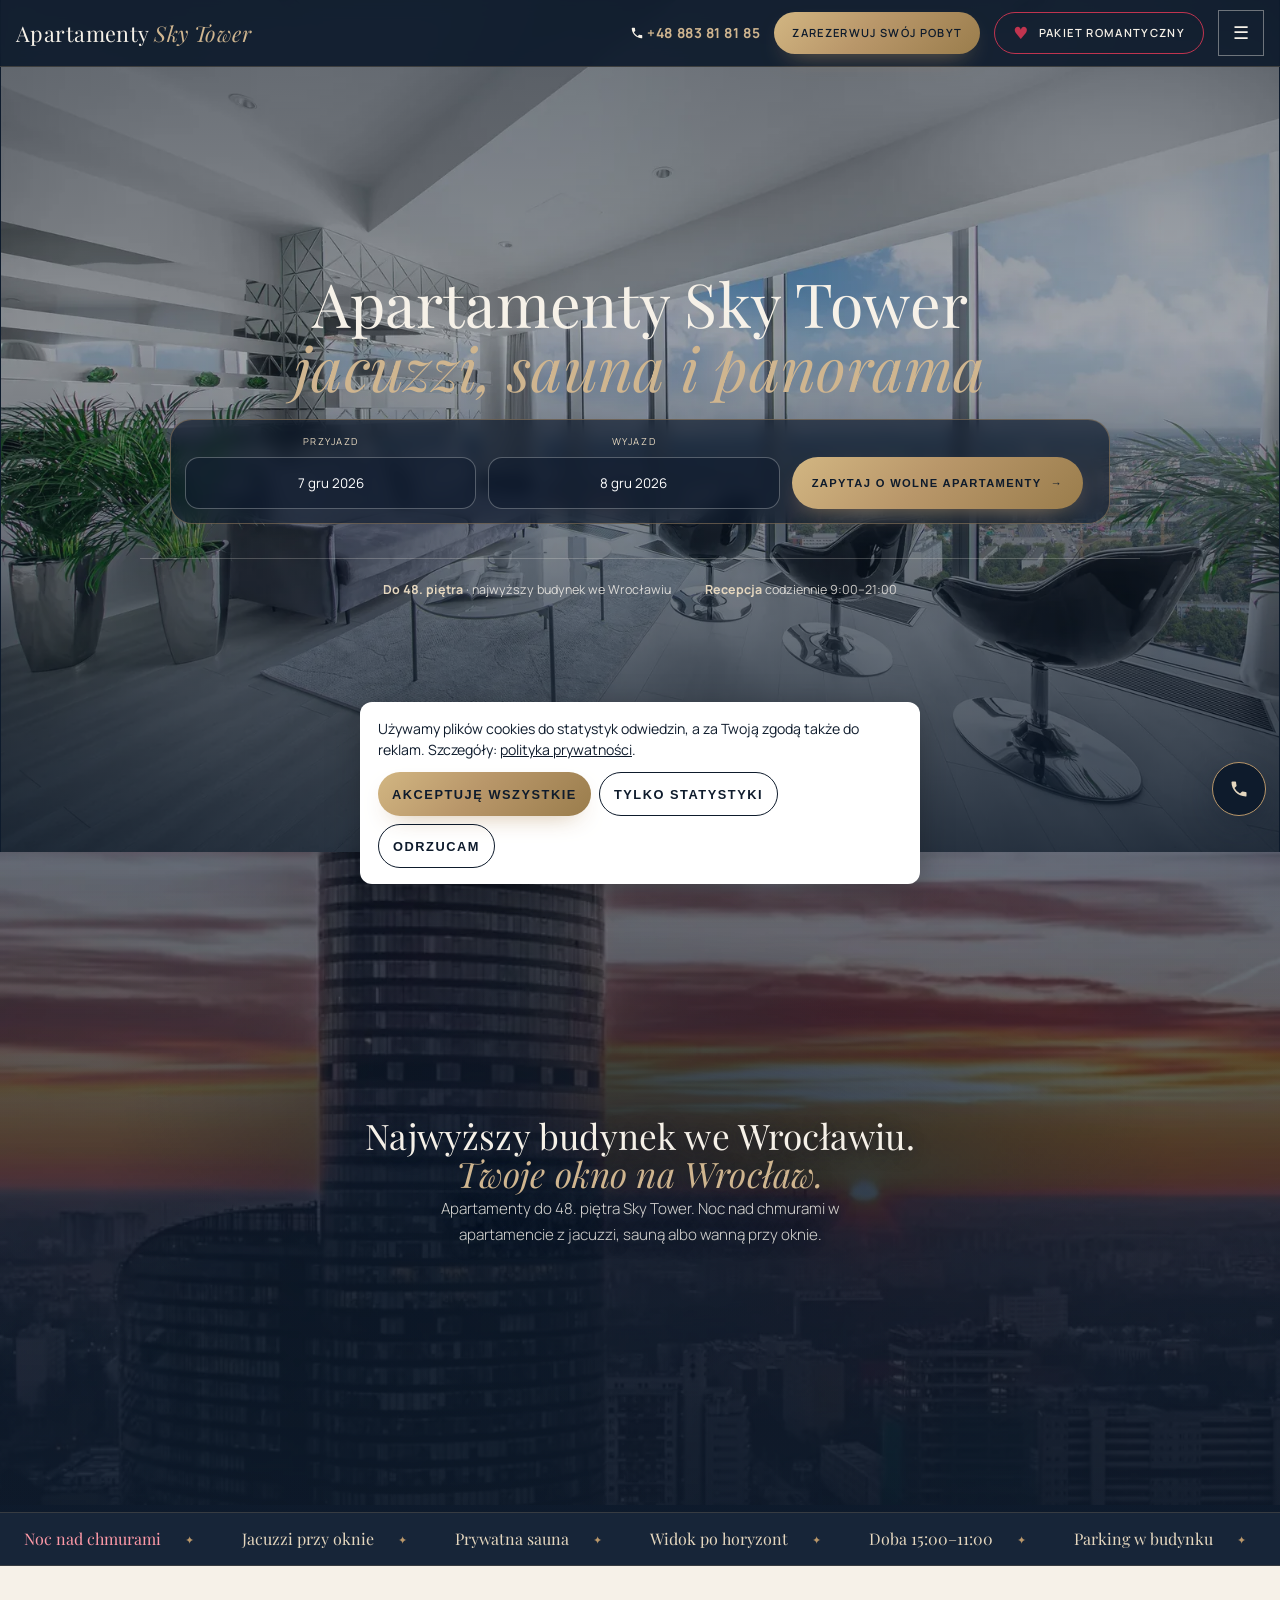
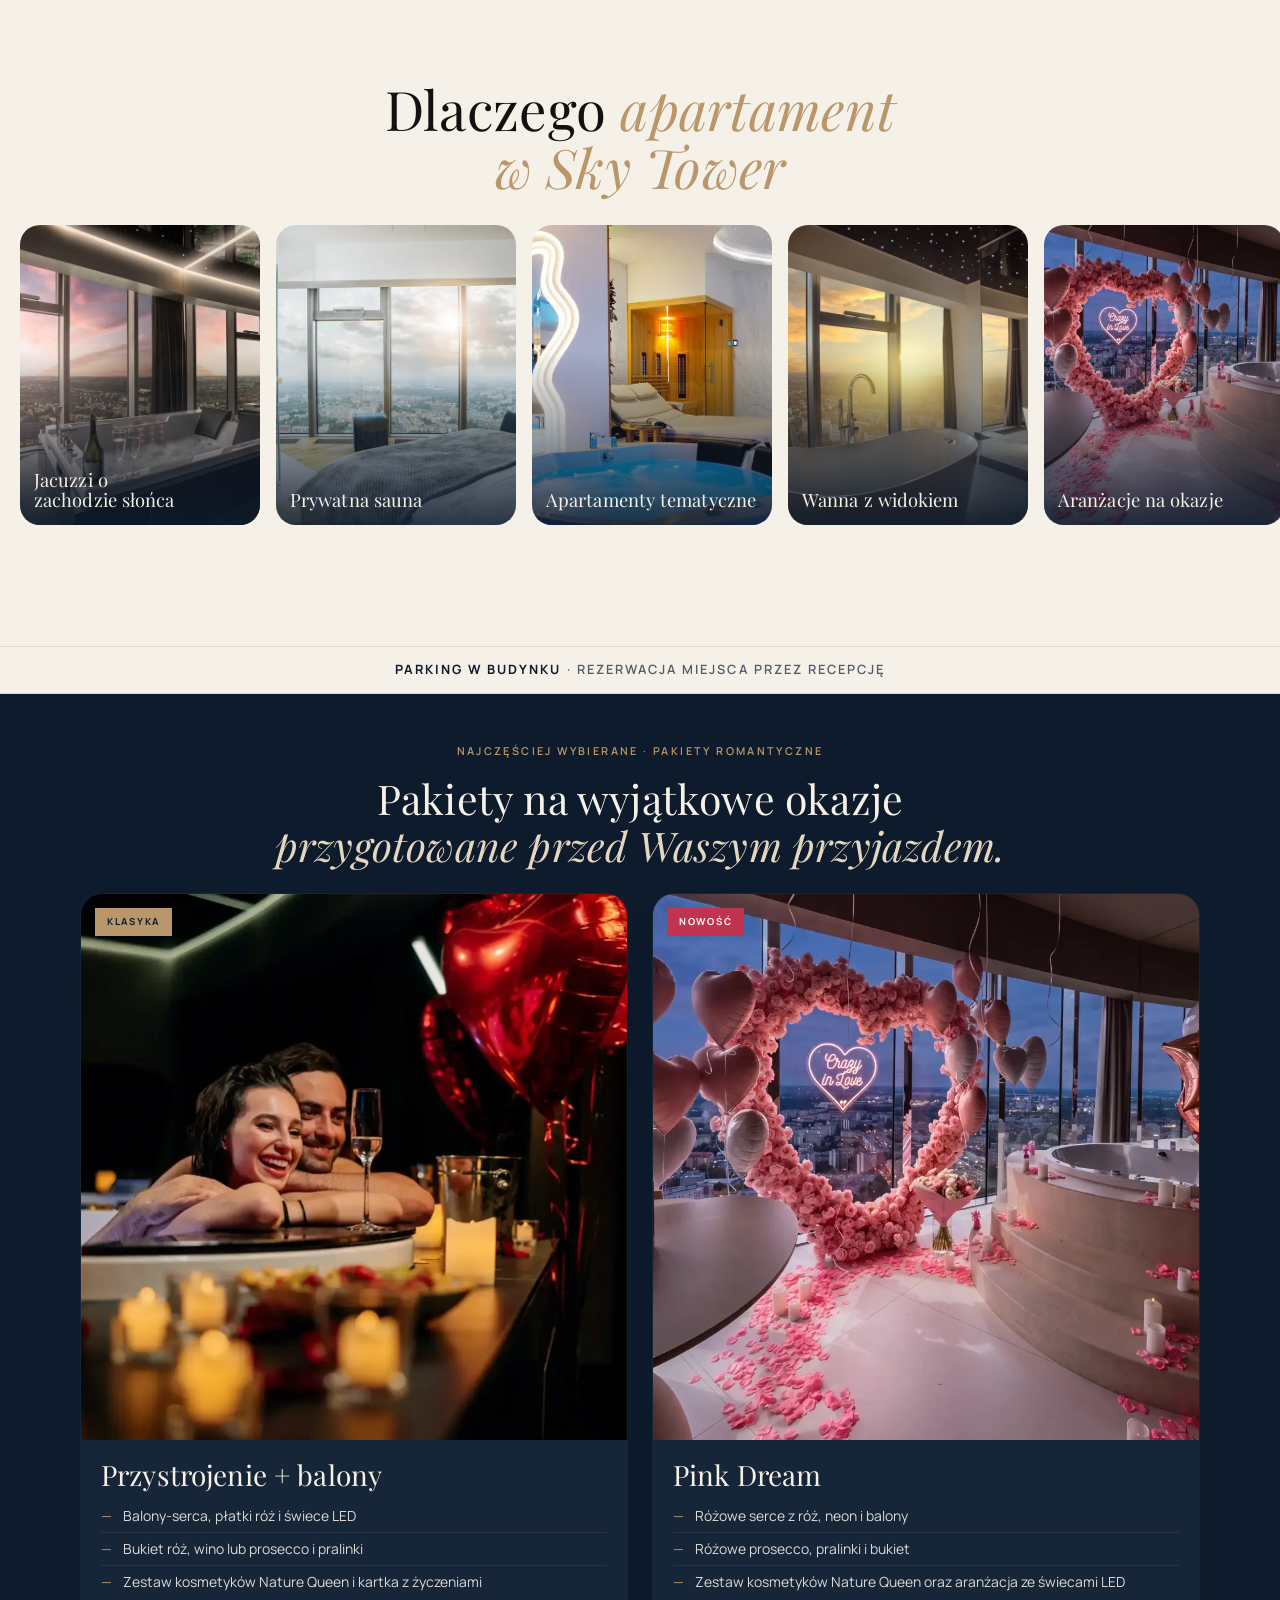
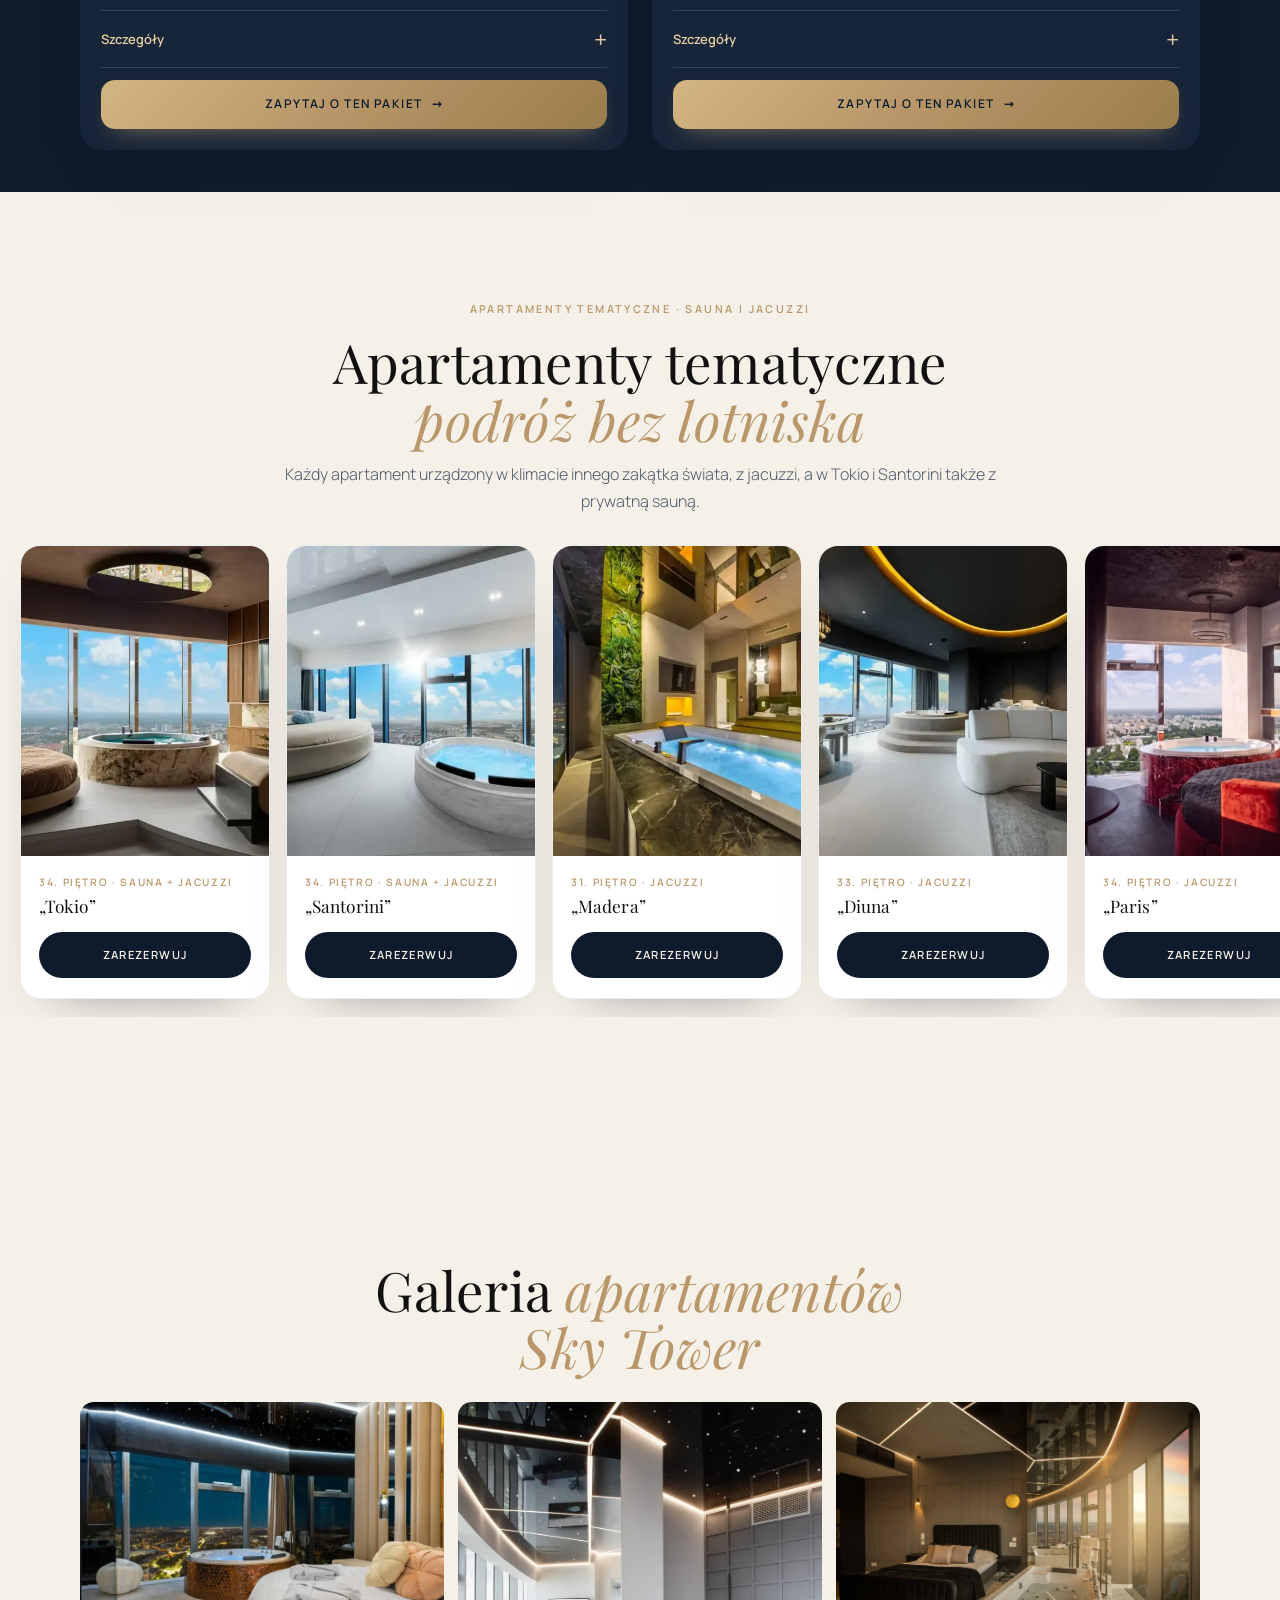
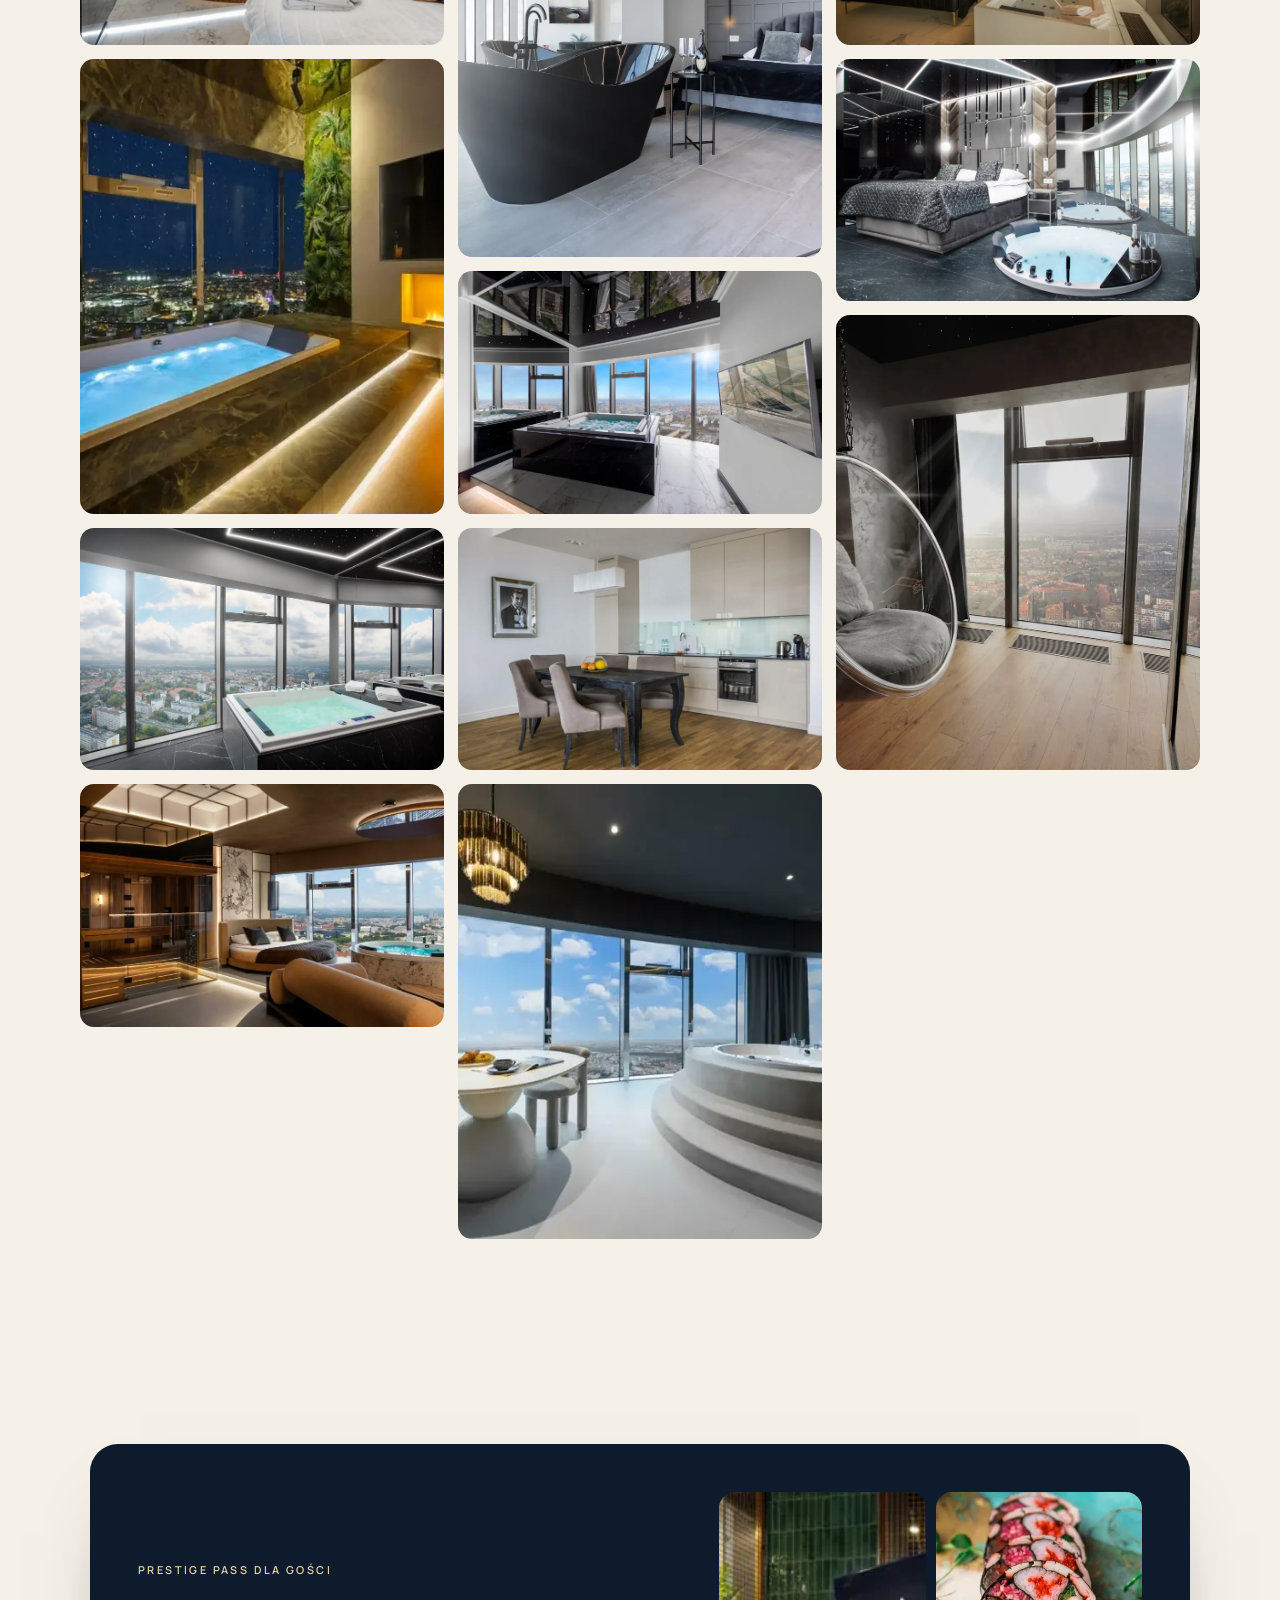
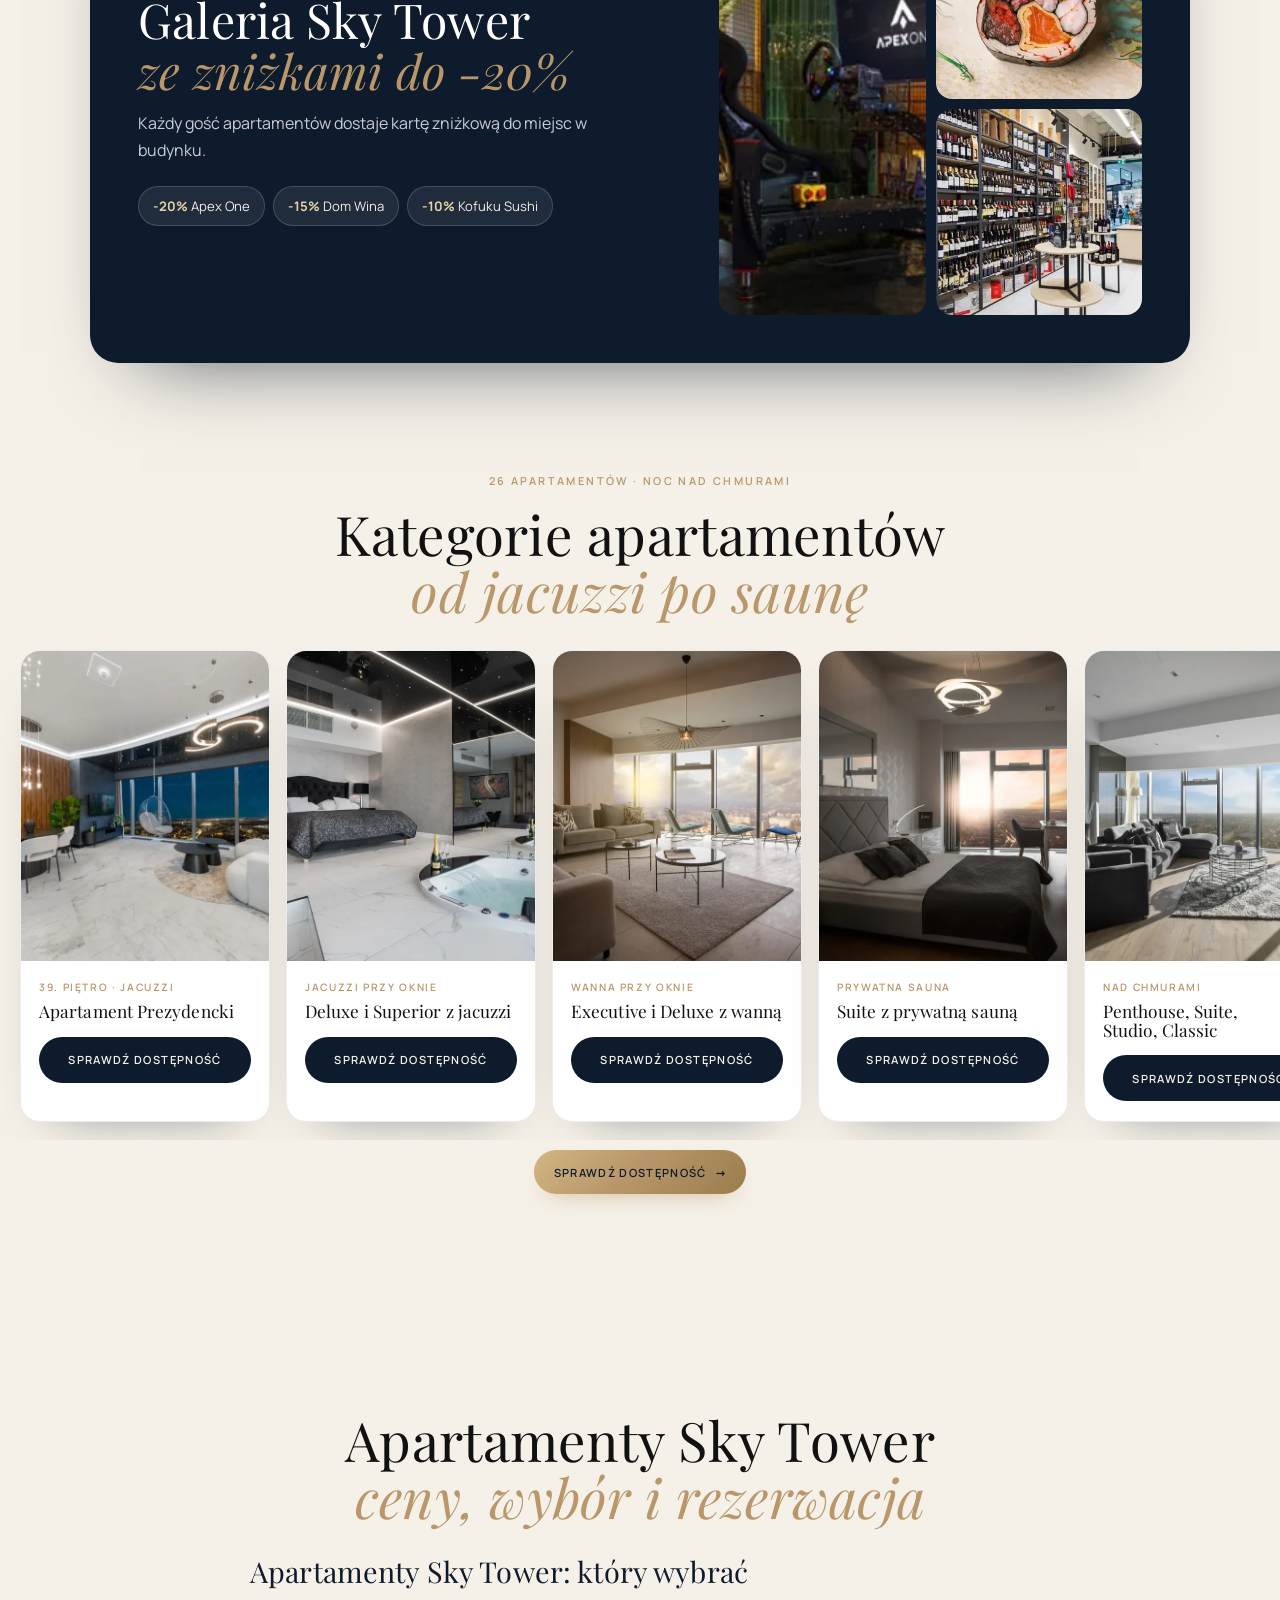
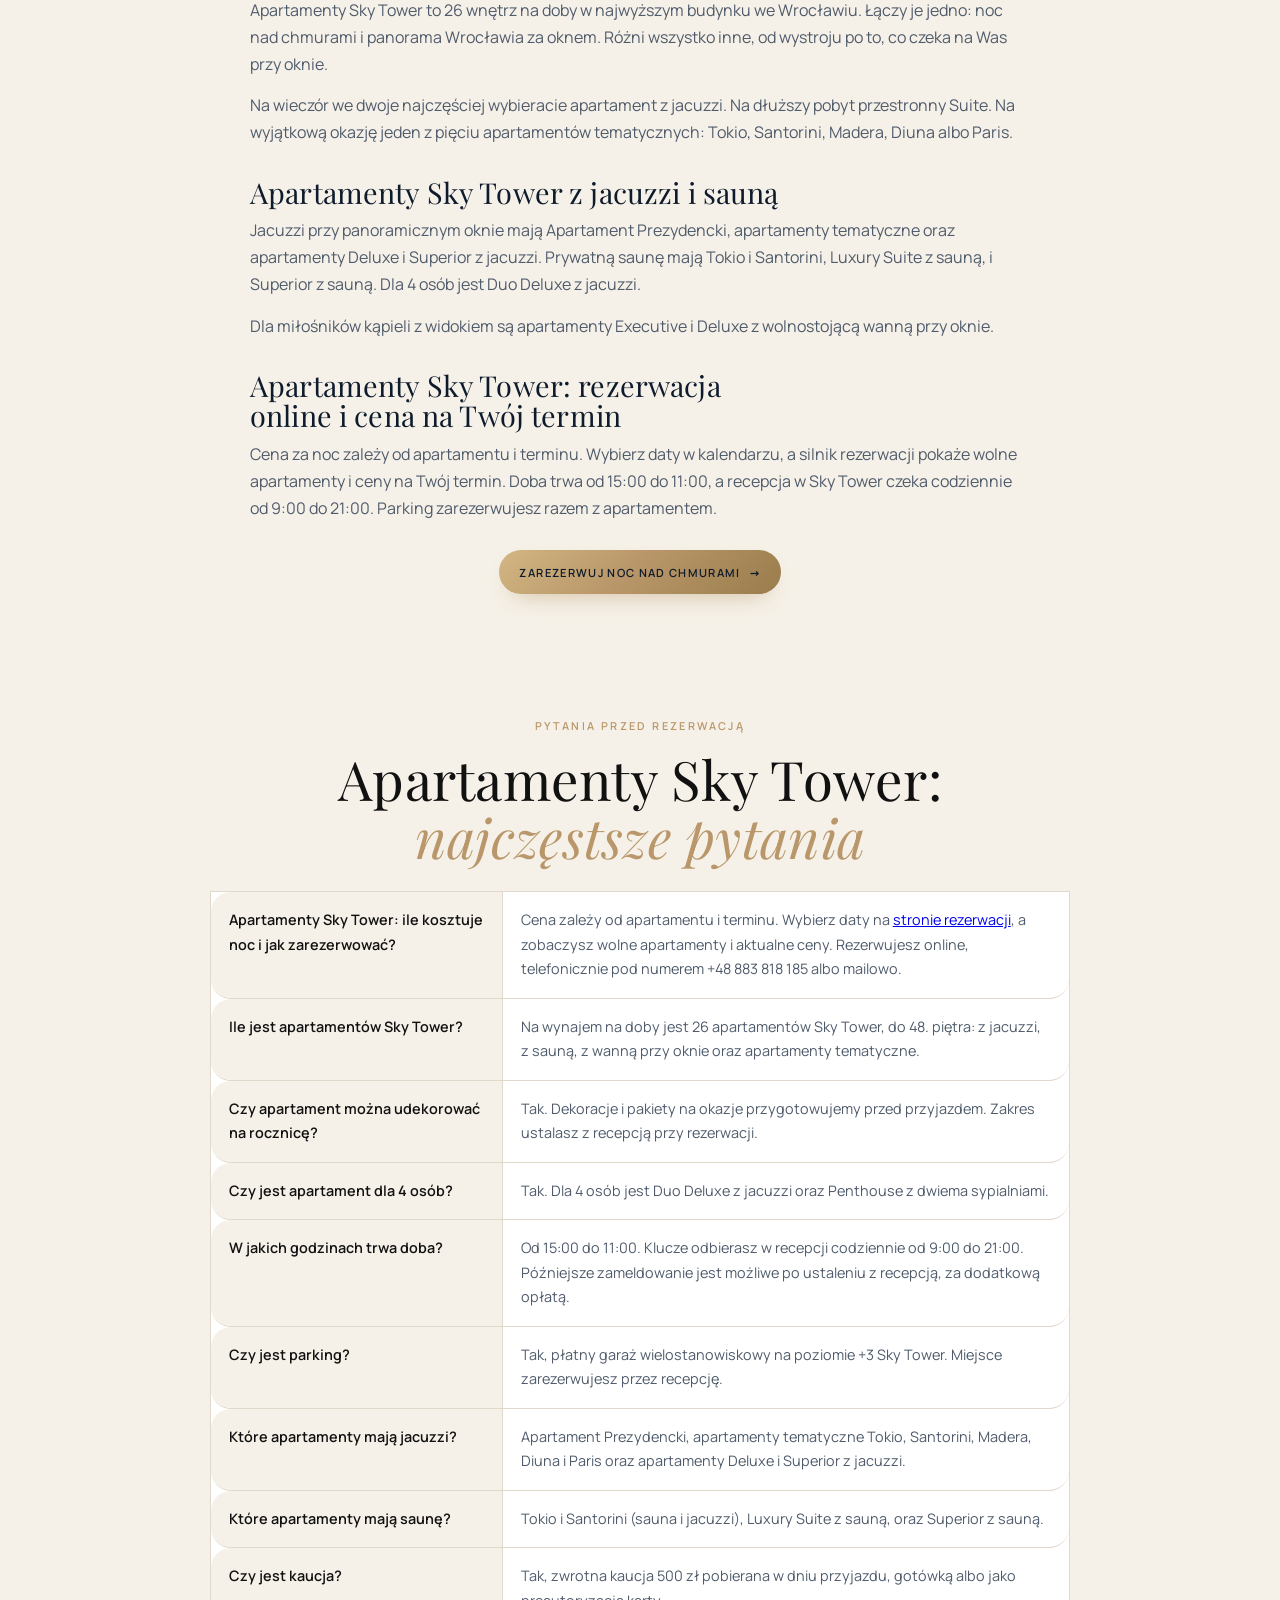
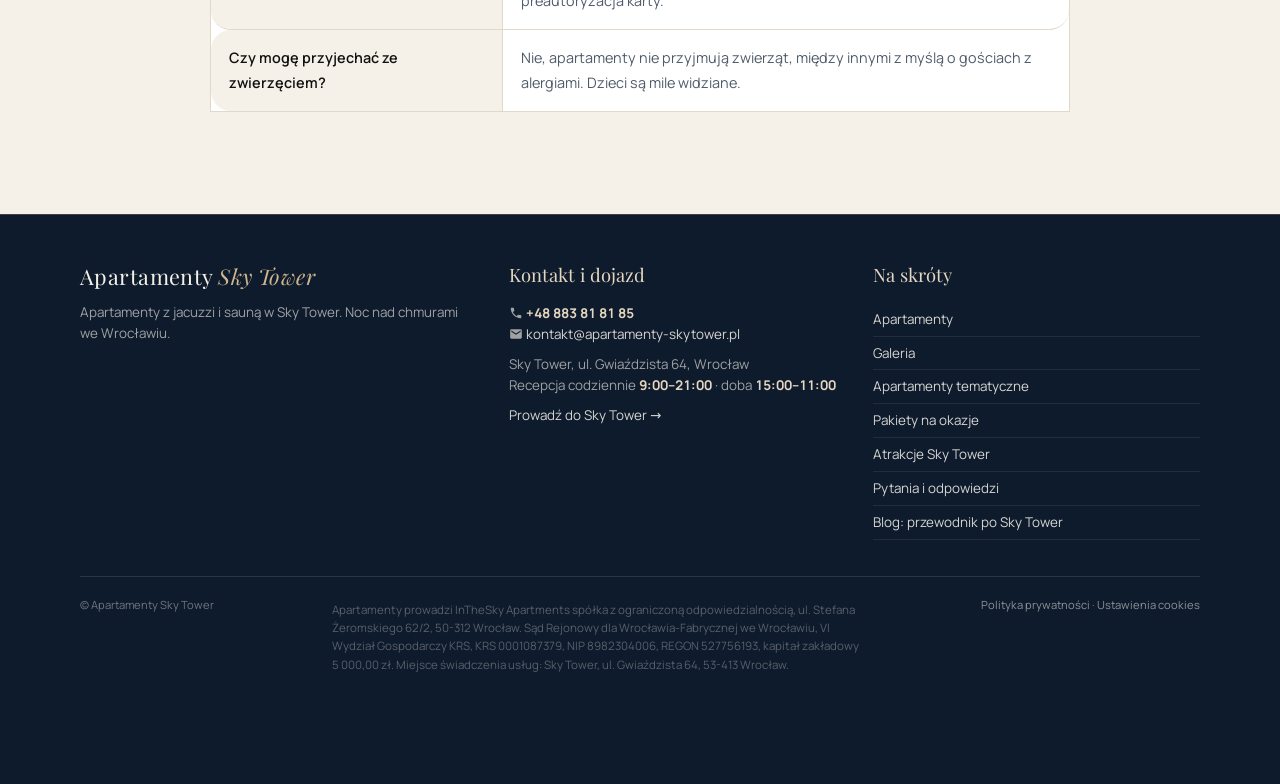
==== commit 9e651661: "Wpis zaplecza: index.html" ====
--- a/index.html
+++ b/index.html
@@ -24,7 +24,7 @@
 <link as="font" crossorigin="" href="/fonts/playfair-latin.woff2" rel="preload" type="font/woff2"/>
 <link rel="preload" as="image" href="/media/tokio-panorama-2000-3db37ec-1440.webp" fetchpriority="high"/>
 <link href="/style.css?v=202610221531" rel="stylesheet"/>
-<script type="application/ld+json">{"@context": "https://schema.org", "@graph": [{"@type": "WebSite", "url": "https://apartamenty-skytower.pl/", "name": "Apartamenty Sky Tower", "inLanguage": "pl-PL"}, {"@type": "LodgingBusiness", "name": "Apartamenty Sky Tower", "description": "Apartamenty Sky Tower we Wrocławiu: apartamenty z jacuzzi przy oknie, z prywatną sauną i wanną z widokiem, pięć apartamentów tematycznych. Do 48. piętra najwyższego budynku we Wrocławiu. Rezerwacja online.", "url": "https://apartamenty-skytower.pl/", "telephone": "+48 883 81 81 85", "email": "kontakt@apartamenty-skytower.pl", "checkinTime": "15:00", "checkoutTime": "11:00", "numberOfRooms": 26, "petsAllowed": false, "image": "https://apartamenty-skytower.pl/media/tokio-panorama-2000-3db37ec-1440.webp", "address": {"@type": "PostalAddress", "streetAddress": "ul. Gwiaździsta 64", "postalCode": "53-413", "addressLocality": "Wrocław", "addressCountry": "PL"}, "amenityFeature": [{"@type": "LocationFeatureSpecification", "name": "Jacuzzi przy oknie", "value": true}, {"@type": "LocationFeatureSpecification", "name": "Prywatna sauna", "value": true}, {"@type": "LocationFeatureSpecification", "name": "Parking w budynku", "value": true}, {"@type": "LocationFeatureSpecification", "name": "Recepcja", "value": true}]}, {"@type": "FAQPage", "mainEntity": [{"@type": "Question", "name": "Ile jest apartamentów Sky Tower?", "acceptedAnswer": {"@type": "Answer", "text": "Na wynajem na doby jest 26 apartamentów Sky Tower, do 48. piętra: z jacuzzi, z sauną, z wanną przy oknie oraz apartamenty tematyczne."}}, {"@type": "Question", "name": "Czy apartament można udekorować na rocznicę?", "acceptedAnswer": {"@type": "Answer", "text": "Tak. Dekoracje i pakiety na okazje przygotowujemy przed przyjazdem. Zakres ustalasz z recepcją przy rezerwacji."}}, {"@type": "Question", "name": "Czy jest apartament dla 4 osób?", "acceptedAnswer": {"@type": "Answer", "text": "Tak. Dla 4 osób jest Duo Deluxe z jacuzzi oraz Penthouse z dwiema sypialniami."}}, {"@type": "Question", "name": "W jakich godzinach trwa doba?", "acceptedAnswer": {"@type": "Answer", "text": "Od 15:00 do 11:00. Klucze odbierasz w recepcji codziennie od 9:00 do 21:00. Późniejsze zameldowanie jest możliwe po ustaleniu z recepcją, za dodatkową opłatą."}}, {"@type": "Question", "name": "Czy jest parking?", "acceptedAnswer": {"@type": "Answer", "text": "Tak, płatny garaż wielostanowiskowy na poziomie +3 Sky Tower. Miejsce zarezerwujesz przez recepcję."}}, {"@type": "Question", "name": "Które apartamenty mają jacuzzi?", "acceptedAnswer": {"@type": "Answer", "text": "Apartament Prezydencki, apartamenty tematyczne Tokio, Santorini, Madera, Diuna i Paris oraz apartamenty Deluxe i Superior z jacuzzi."}}, {"@type": "Question", "name": "Które apartamenty mają saunę?", "acceptedAnswer": {"@type": "Answer", "text": "Tokio i Santorini (sauna i jacuzzi), Luxury Suite z sauną, oraz Superior z sauną."}}, {"@type": "Question", "name": "Czy jest kaucja?", "acceptedAnswer": {"@type": "Answer", "text": "Tak, zwrotna kaucja 500 zł pobierana w dniu przyjazdu, gotówką albo jako preautoryzacja karty."}}, {"@type": "Question", "name": "Czy mogę przyjechać ze zwierzęciem?", "acceptedAnswer": {"@type": "Answer", "text": "Nie, apartamenty nie przyjmują zwierząt, między innymi z myślą o gościach z alergiami. Dzieci są mile widziane."}}]}]}</script>
+<script type="application/ld+json">{"@context":"https://schema.org","@graph":[{"@type":"WebSite","url":"https://apartamenty-skytower.pl/","name":"Apartamenty Sky Tower","inLanguage":"pl-PL"},{"@type":"LodgingBusiness","name":"Apartamenty Sky Tower","description":"Apartamenty Sky Tower we Wrocławiu: apartamenty z jacuzzi przy oknie, z prywatną sauną i wanną z widokiem, pięć apartamentów tematycznych. Do 48. piętra najwyższego budynku we Wrocławiu. Rezerwacja online.","url":"https://apartamenty-skytower.pl/","telephone":"+48 883 81 81 85","email":"kontakt@apartamenty-skytower.pl","checkinTime":"15:00","checkoutTime":"11:00","numberOfRooms":26,"petsAllowed":false,"image":"https://apartamenty-skytower.pl/media/tokio-panorama-2000-3db37ec-1440.webp","address":{"@type":"PostalAddress","streetAddress":"ul. Gwiaździsta 64","postalCode":"53-413","addressLocality":"Wrocław","addressCountry":"PL"},"amenityFeature":[{"@type":"LocationFeatureSpecification","name":"Jacuzzi przy oknie","value":true},{"@type":"LocationFeatureSpecification","name":"Prywatna sauna","value":true},{"@type":"LocationFeatureSpecification","name":"Parking w budynku","value":true},{"@type":"LocationFeatureSpecification","name":"Recepcja","value":true}]},{"@type":"FAQPage","mainEntity":[{"@type":"Question","name":"Apartamenty Sky Tower: ile kosztuje noc i jak zarezerwować?","acceptedAnswer":{"@type":"Answer","text":"Cena zależy od apartamentu i terminu. Wybierz daty na stronie rezerwacji, a zobaczysz wolne apartamenty i aktualne ceny. Rezerwujesz online, telefonicznie pod numerem +48 883 818 185 albo mailowo."}},{"@type":"Question","name":"Ile jest apartamentów Sky Tower?","acceptedAnswer":{"@type":"Answer","text":"Na wynajem na doby jest 26 apartamentów Sky Tower, do 48. piętra: z jacuzzi, z sauną, z wanną przy oknie oraz apartamenty tematyczne."}},{"@type":"Question","name":"Czy apartament można udekorować na rocznicę?","acceptedAnswer":{"@type":"Answer","text":"Tak. Dekoracje i pakiety na okazje przygotowujemy przed przyjazdem. Zakres ustalasz z recepcją przy rezerwacji."}},{"@type":"Question","name":"Czy jest apartament dla 4 osób?","acceptedAnswer":{"@type":"Answer","text":"Tak. Dla 4 osób jest Duo Deluxe z jacuzzi oraz Penthouse z dwiema sypialniami."}},{"@type":"Question","name":"W jakich godzinach trwa doba?","acceptedAnswer":{"@type":"Answer","text":"Od 15:00 do 11:00. Klucze odbierasz w recepcji codziennie od 9:00 do 21:00. Późniejsze zameldowanie jest możliwe po ustaleniu z recepcją, za dodatkową opłatą."}},{"@type":"Question","name":"Czy jest parking?","acceptedAnswer":{"@type":"Answer","text":"Tak, płatny garaż wielostanowiskowy na poziomie +3 Sky Tower. Miejsce zarezerwujesz przez recepcję."}},{"@type":"Question","name":"Które apartamenty mają jacuzzi?","acceptedAnswer":{"@type":"Answer","text":"Apartament Prezydencki, apartamenty tematyczne Tokio, Santorini, Madera, Diuna i Paris oraz apartamenty Deluxe i Superior z jacuzzi."}},{"@type":"Question","name":"Które apartamenty mają saunę?","acceptedAnswer":{"@type":"Answer","text":"Tokio i Santorini (sauna i jacuzzi), Luxury Suite z sauną, oraz Superior z sauną."}},{"@type":"Question","name":"Czy jest kaucja?","acceptedAnswer":{"@type":"Answer","text":"Tak, zwrotna kaucja 500 zł pobierana w dniu przyjazdu, gotówką albo jako preautoryzacja karty."}},{"@type":"Question","name":"Czy mogę przyjechać ze zwierzęciem?","acceptedAnswer":{"@type":"Answer","text":"Nie, apartamenty nie przyjmują zwierząt, między innymi z myślą o gościach z alergiami. Dzieci są mile widziane."}}]}]}</script>
 </head>
 <body>
 <header class="topbar">
@@ -189,16 +189,16 @@
 <p style="text-align:center;margin-top:10px"><a class="btn btn-gold" href="/rezerwacja/">Sprawdź dostępność <span class="arrow">→</span></a></p>
 </section>
 <section class="sec seo" id="o-sky-tower">
-<div class="wrap seo-txt"><h2>Apartamenty Sky Tower <em>przewodnik po wyborze</em></h2><h3>Apartamenty Sky Tower: który wybrać</h3><p>Apartamenty Sky Tower to 26 wnętrz na doby w najwyższym budynku we Wrocławiu. Łączy je jedno: noc nad chmurami i panorama Wrocławia za oknem. Różni wszystko inne, od wystroju po to, co czeka na Was przy oknie.</p><p>Na wieczór we dwoje najczęściej wybieracie apartament z jacuzzi. Na dłuższy pobyt przestronny Suite. Na wyjątkową okazję jeden z pięciu apartamentów tematycznych: Tokio, Santorini, Madera, Diuna albo Paris.</p><h3>Apartamenty Sky Tower z jacuzzi i sauną</h3><p>Jacuzzi przy panoramicznym oknie mają Apartament Prezydencki, apartamenty tematyczne oraz apartamenty Deluxe i Superior z jacuzzi. Prywatną saunę mają Tokio i Santorini, Luxury Suite z sauną, i Superior z sauną. Dla 4 osób jest Duo Deluxe z jacuzzi.</p><p>Dla miłośników kąpieli z widokiem są apartamenty Executive i Deluxe z wolnostojącą wanną przy oknie.</p><h3>Rezerwacja apartamentu w Sky Tower</h3><p>Wybierz daty w kalendarzu, a silnik rezerwacji pokaże wolne apartamenty i ceny na Twój termin. Doba trwa od 15:00 do 11:00, a recepcja w Sky Tower czeka codziennie od 9:00 do 21:00. Parking zarezerwujesz razem z apartamentem.</p>
+<div class="wrap seo-txt"><h2>Apartamenty Sky Tower <em>ceny, wybór i rezerwacja</em></h2><h3>Apartamenty Sky Tower: który wybrać</h3><p>Apartamenty Sky Tower to 26 wnętrz na doby w najwyższym budynku we Wrocławiu. Łączy je jedno: noc nad chmurami i panorama Wrocławia za oknem. Różni wszystko inne, od wystroju po to, co czeka na Was przy oknie.</p><p>Na wieczór we dwoje najczęściej wybieracie apartament z jacuzzi. Na dłuższy pobyt przestronny Suite. Na wyjątkową okazję jeden z pięciu apartamentów tematycznych: Tokio, Santorini, Madera, Diuna albo Paris.</p><h3>Apartamenty Sky Tower z jacuzzi i sauną</h3><p>Jacuzzi przy panoramicznym oknie mają Apartament Prezydencki, apartamenty tematyczne oraz apartamenty Deluxe i Superior z jacuzzi. Prywatną saunę mają Tokio i Santorini, Luxury Suite z sauną, i Superior z sauną. Dla 4 osób jest Duo Deluxe z jacuzzi.</p><p>Dla miłośników kąpieli z widokiem są apartamenty Executive i Deluxe z wolnostojącą wanną przy oknie.</p><h3>Apartamenty Sky Tower: rezerwacja online i cena na Twój termin</h3><p>Cena za noc zależy od apartamentu i terminu. Wybierz daty w kalendarzu, a silnik rezerwacji pokaże wolne apartamenty i ceny na Twój termin. Doba trwa od 15:00 do 11:00, a recepcja w Sky Tower czeka codziennie od 9:00 do 21:00. Parking zarezerwujesz razem z apartamentem.</p>
 <p class="seo-cta"><a class="btn btn-gold" href="/rezerwacja/">Zarezerwuj noc nad chmurami <span class="arrow">→</span></a></p></div>
 </section>
 <section class="sec" id="faq" style="padding-top:0">
 <div class="wrap">
 <div class="head">
 <span class="eyebrow">Pytania przed rezerwacją</span>
-<h2>Pytania o apartamenty <em>w Sky Tower</em></h2>
-</div>
-<div class="faq-t"><div class="row"><div class="q">Ile jest apartamentów Sky Tower?</div><div class="a">Na wynajem na doby jest 26 apartamentów Sky Tower, do 48. piętra: z jacuzzi, z sauną, z wanną przy oknie oraz apartamenty tematyczne.</div></div><div class="row"><div class="q">Czy apartament można udekorować na rocznicę?</div><div class="a">Tak. Dekoracje i pakiety na okazje przygotowujemy przed przyjazdem. Zakres ustalasz z recepcją przy rezerwacji.</div></div><div class="row"><div class="q">Czy jest apartament dla 4 osób?</div><div class="a">Tak. Dla 4 osób jest Duo Deluxe z jacuzzi oraz Penthouse z dwiema sypialniami.</div></div><div class="row"><div class="q">W jakich godzinach trwa doba?</div><div class="a">Od 15:00 do 11:00. Klucze odbierasz w recepcji codziennie od 9:00 do 21:00. Późniejsze zameldowanie jest możliwe po ustaleniu z recepcją, za dodatkową opłatą.</div></div><div class="row"><div class="q">Czy jest parking?</div><div class="a">Tak, płatny garaż wielostanowiskowy na poziomie +3 Sky Tower. Miejsce zarezerwujesz przez recepcję.</div></div><div class="row"><div class="q">Które apartamenty mają jacuzzi?</div><div class="a">Apartament Prezydencki, apartamenty tematyczne Tokio, Santorini, Madera, Diuna i Paris oraz apartamenty Deluxe i Superior z jacuzzi.</div></div><div class="row"><div class="q">Które apartamenty mają saunę?</div><div class="a">Tokio i Santorini (sauna i jacuzzi), Luxury Suite z sauną, oraz Superior z sauną.</div></div><div class="row"><div class="q">Czy jest kaucja?</div><div class="a">Tak, zwrotna kaucja 500 zł pobierana w dniu przyjazdu, gotówką albo jako preautoryzacja karty.</div></div><div class="row"><div class="q">Czy mogę przyjechać ze zwierzęciem?</div><div class="a">Nie, apartamenty nie przyjmują zwierząt, między innymi z myślą o gościach z alergiami. Dzieci są mile widziane.</div></div></div>
+<h2>Apartamenty Sky Tower: <em>najczęstsze pytania</em></h2>
+</div>
+<div class="faq-t"><div class="row z-faq-cena"><div class="q">Apartamenty Sky Tower: ile kosztuje noc i jak zarezerwować?</div><div class="a">Cena zależy od apartamentu i terminu. Wybierz daty na <a href="/rezerwacja/">stronie rezerwacji</a>, a zobaczysz wolne apartamenty i aktualne ceny. Rezerwujesz online, telefonicznie pod numerem +48 883 818 185 albo mailowo.</div></div><div class="row"><div class="q">Ile jest apartamentów Sky Tower?</div><div class="a">Na wynajem na doby jest 26 apartamentów Sky Tower, do 48. piętra: z jacuzzi, z sauną, z wanną przy oknie oraz apartamenty tematyczne.</div></div><div class="row"><div class="q">Czy apartament można udekorować na rocznicę?</div><div class="a">Tak. Dekoracje i pakiety na okazje przygotowujemy przed przyjazdem. Zakres ustalasz z recepcją przy rezerwacji.</div></div><div class="row"><div class="q">Czy jest apartament dla 4 osób?</div><div class="a">Tak. Dla 4 osób jest Duo Deluxe z jacuzzi oraz Penthouse z dwiema sypialniami.</div></div><div class="row"><div class="q">W jakich godzinach trwa doba?</div><div class="a">Od 15:00 do 11:00. Klucze odbierasz w recepcji codziennie od 9:00 do 21:00. Późniejsze zameldowanie jest możliwe po ustaleniu z recepcją, za dodatkową opłatą.</div></div><div class="row"><div class="q">Czy jest parking?</div><div class="a">Tak, płatny garaż wielostanowiskowy na poziomie +3 Sky Tower. Miejsce zarezerwujesz przez recepcję.</div></div><div class="row"><div class="q">Które apartamenty mają jacuzzi?</div><div class="a">Apartament Prezydencki, apartamenty tematyczne Tokio, Santorini, Madera, Diuna i Paris oraz apartamenty Deluxe i Superior z jacuzzi.</div></div><div class="row"><div class="q">Które apartamenty mają saunę?</div><div class="a">Tokio i Santorini (sauna i jacuzzi), Luxury Suite z sauną, oraz Superior z sauną.</div></div><div class="row"><div class="q">Czy jest kaucja?</div><div class="a">Tak, zwrotna kaucja 500 zł pobierana w dniu przyjazdu, gotówką albo jako preautoryzacja karty.</div></div><div class="row"><div class="q">Czy mogę przyjechać ze zwierzęciem?</div><div class="a">Nie, apartamenty nie przyjmują zwierząt, między innymi z myślą o gościach z alergiami. Dzieci są mile widziane.</div></div></div>
 </div>
 </section>
 <footer id="kontakt">
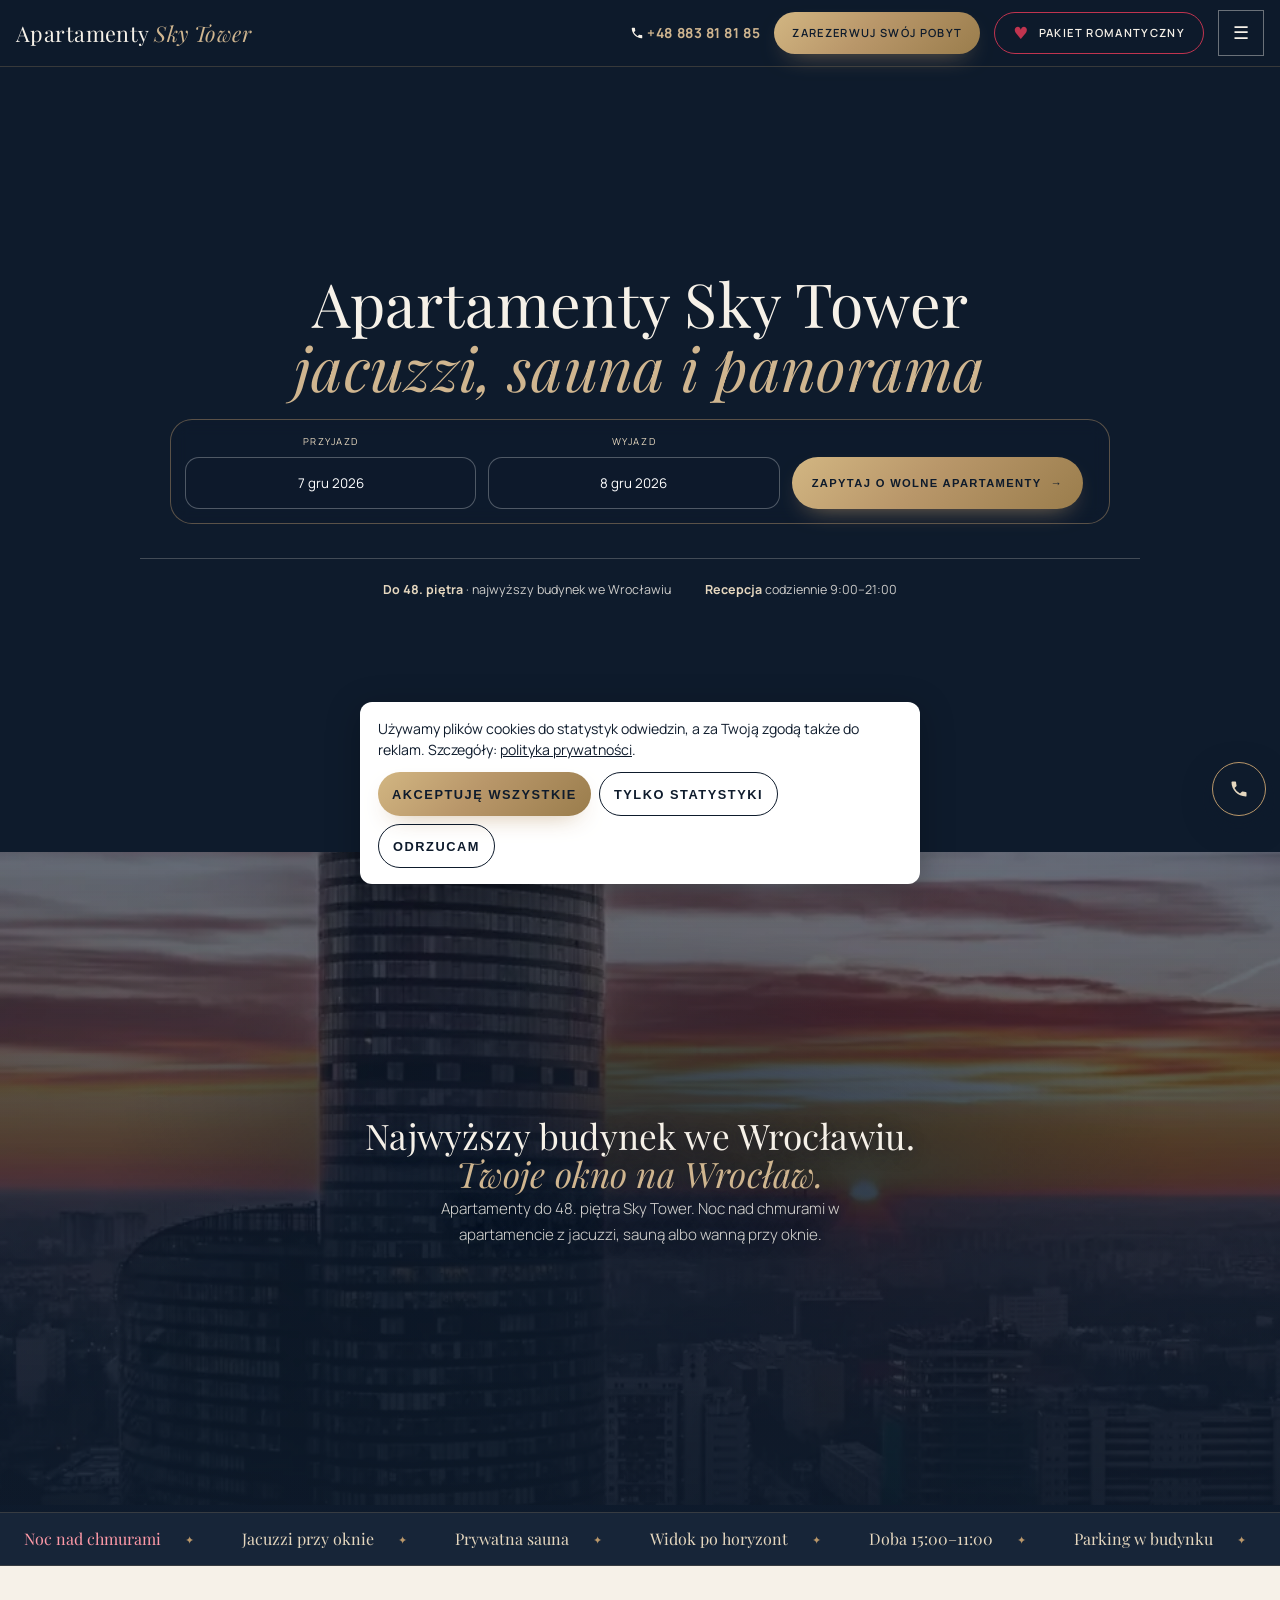
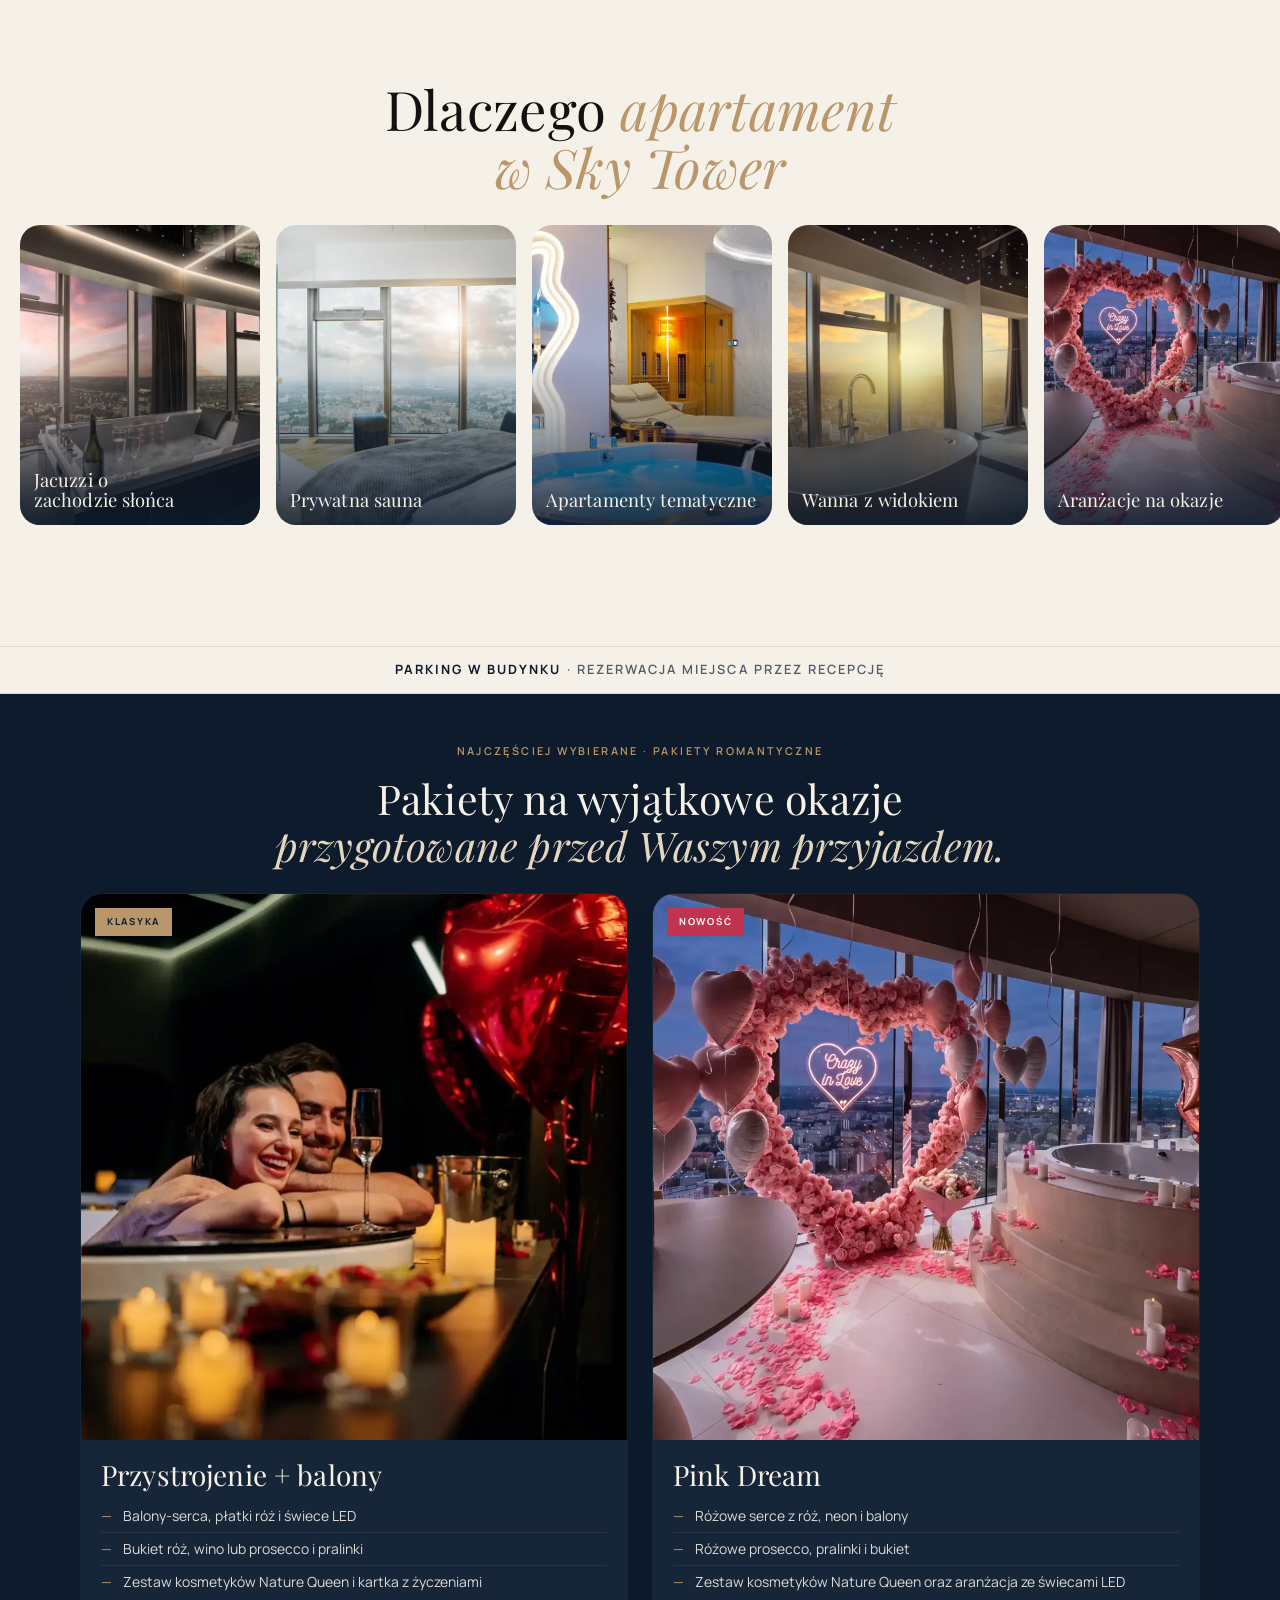
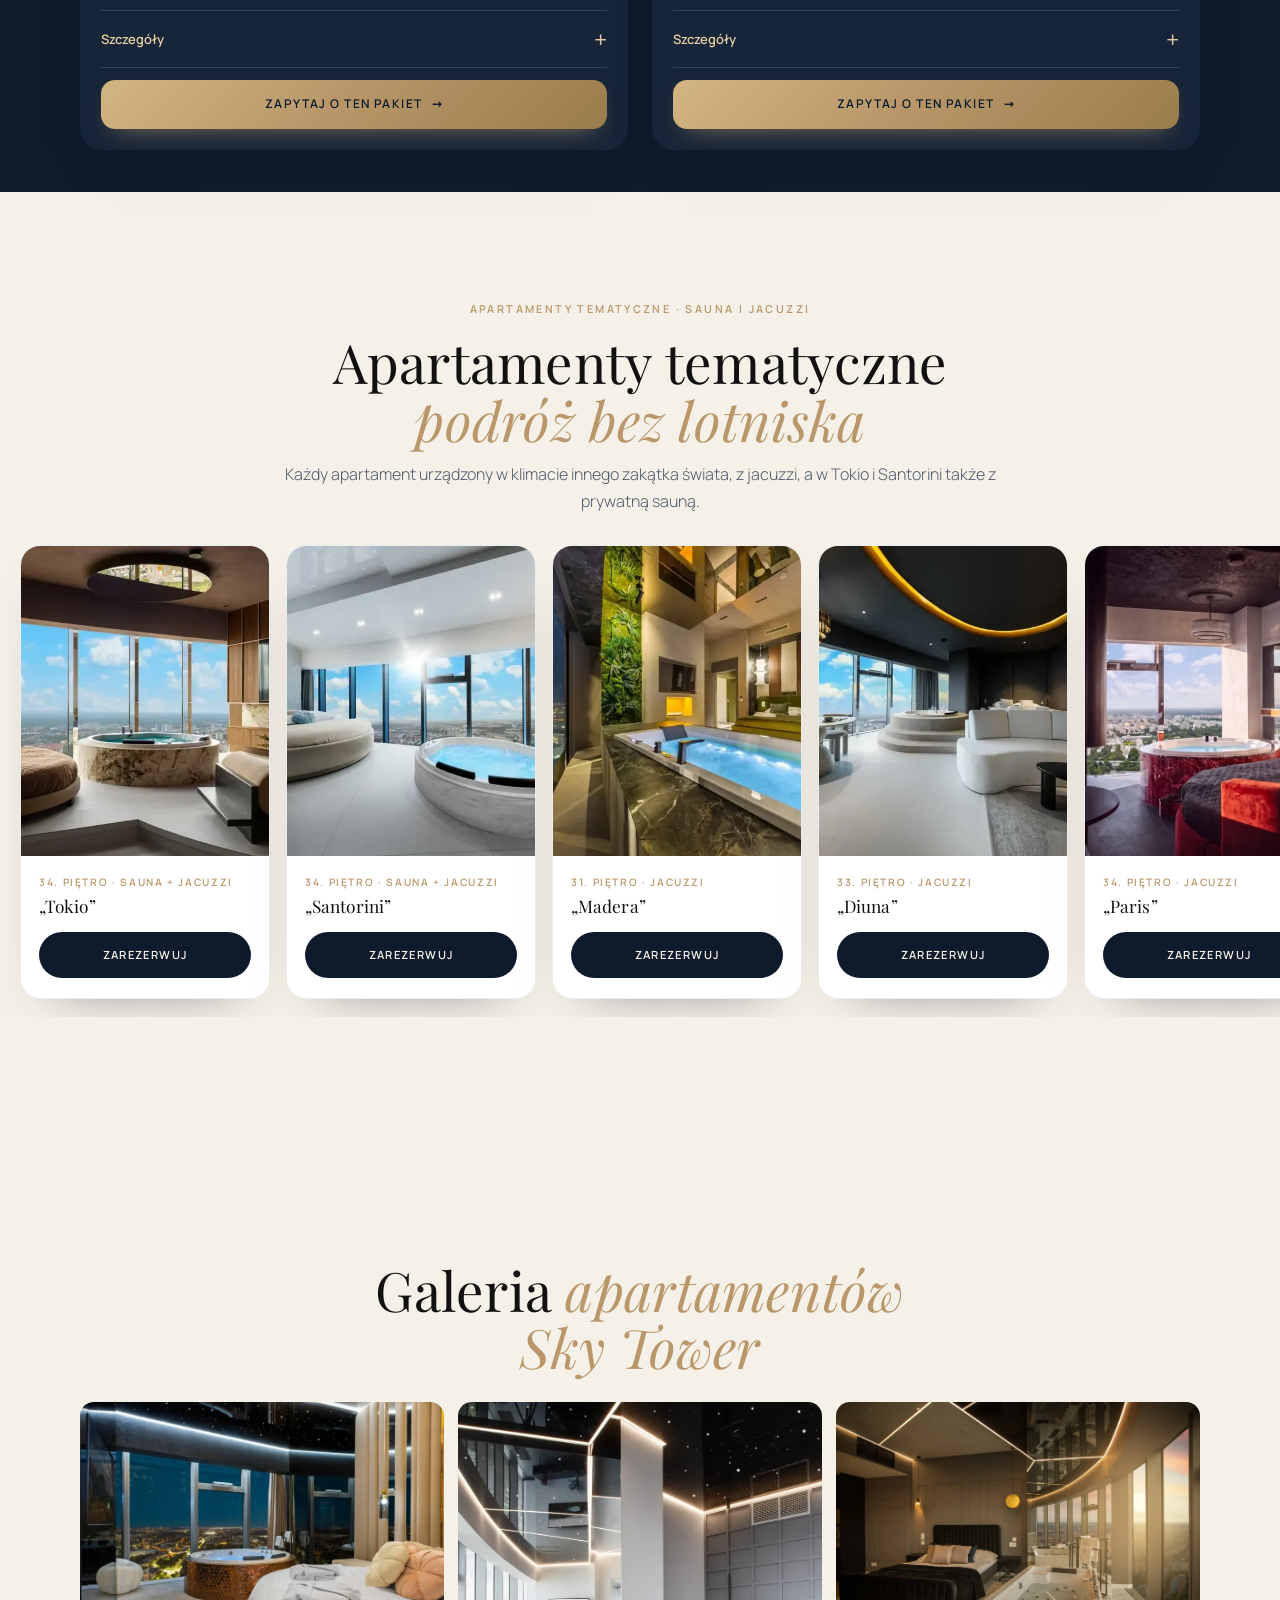
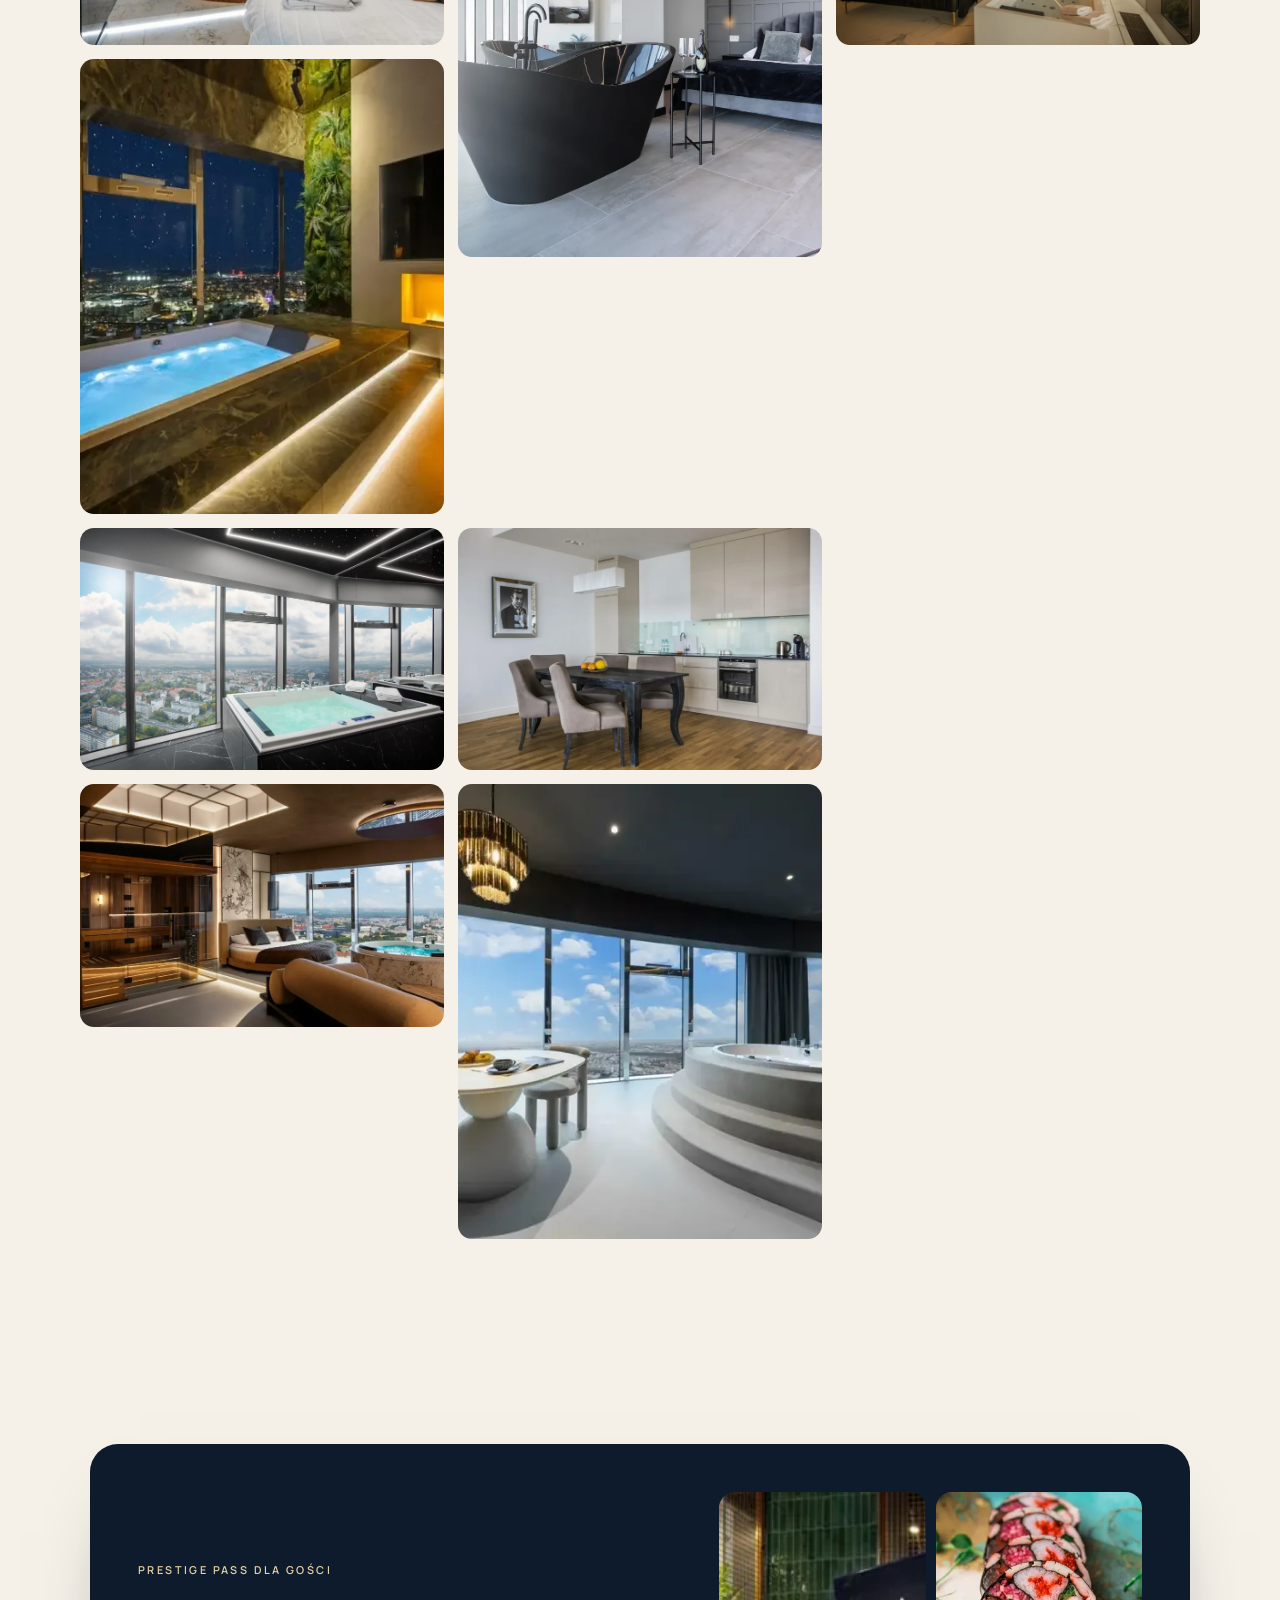
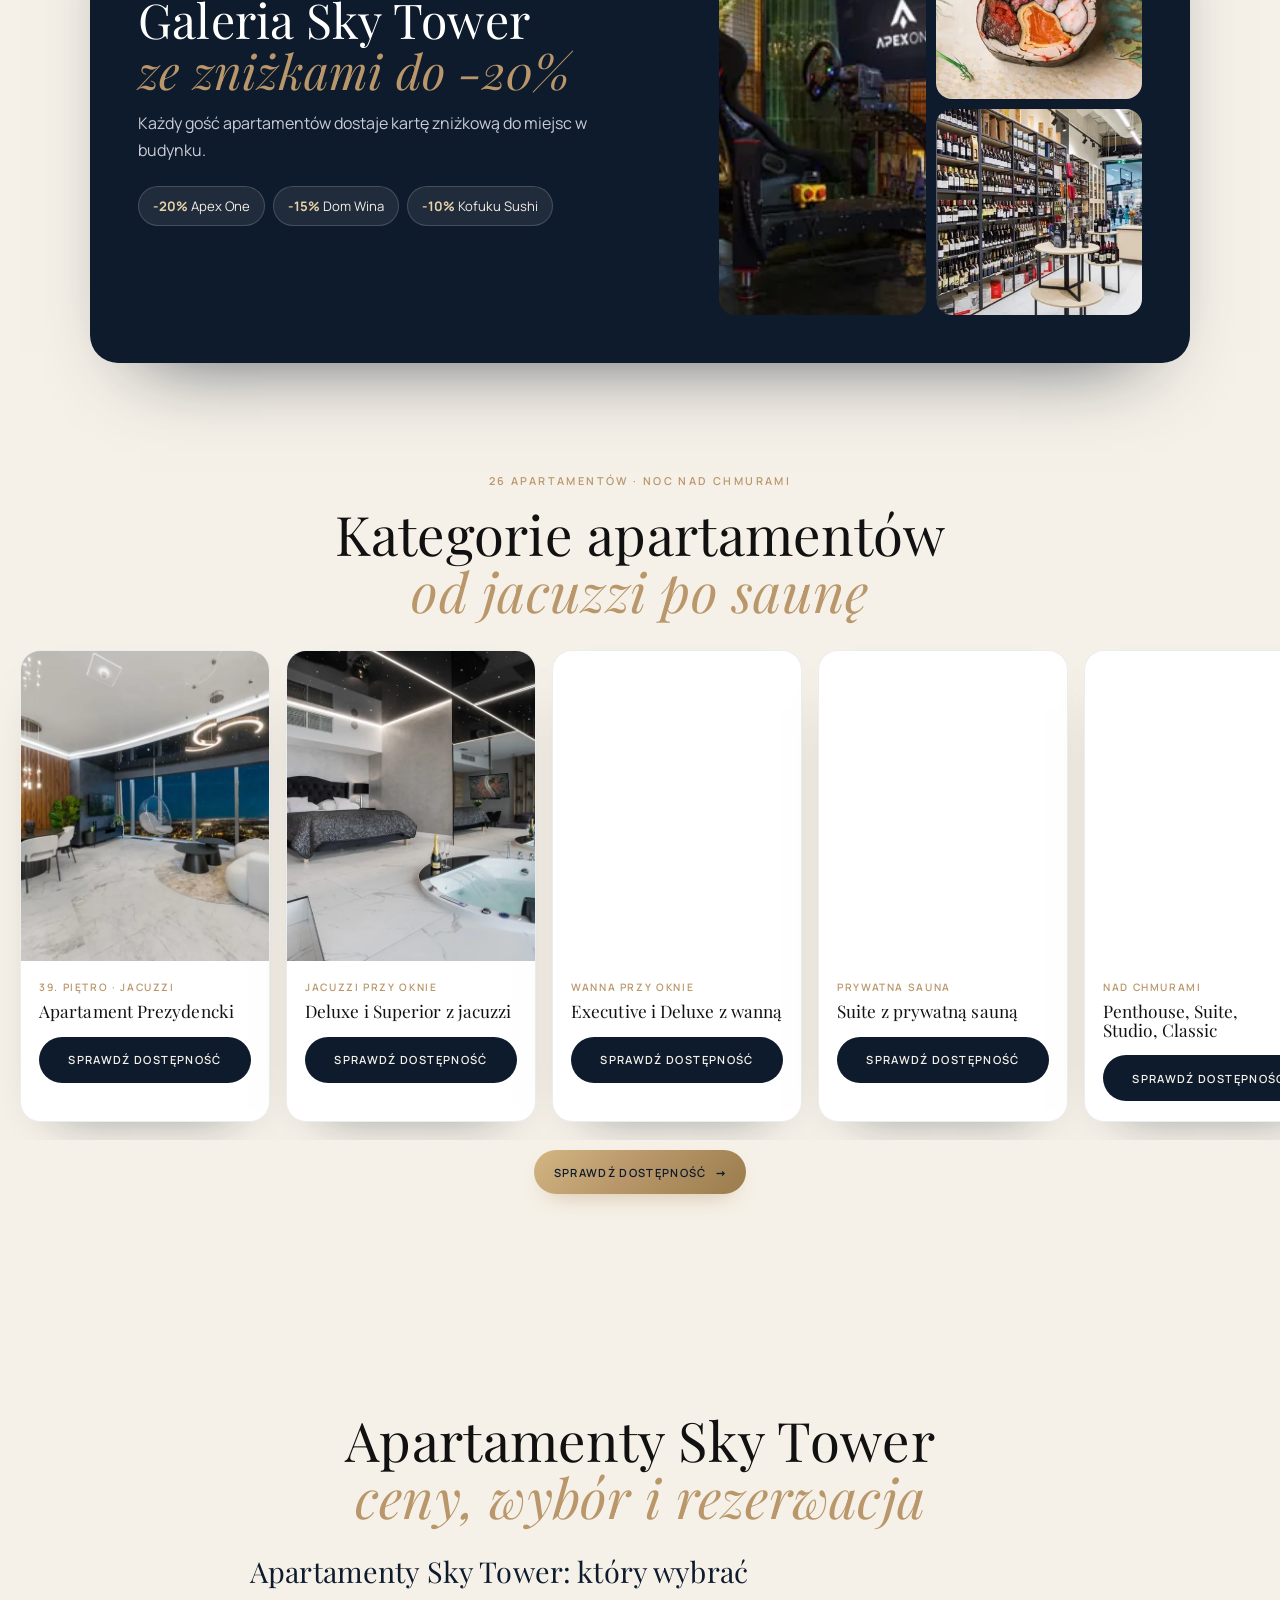
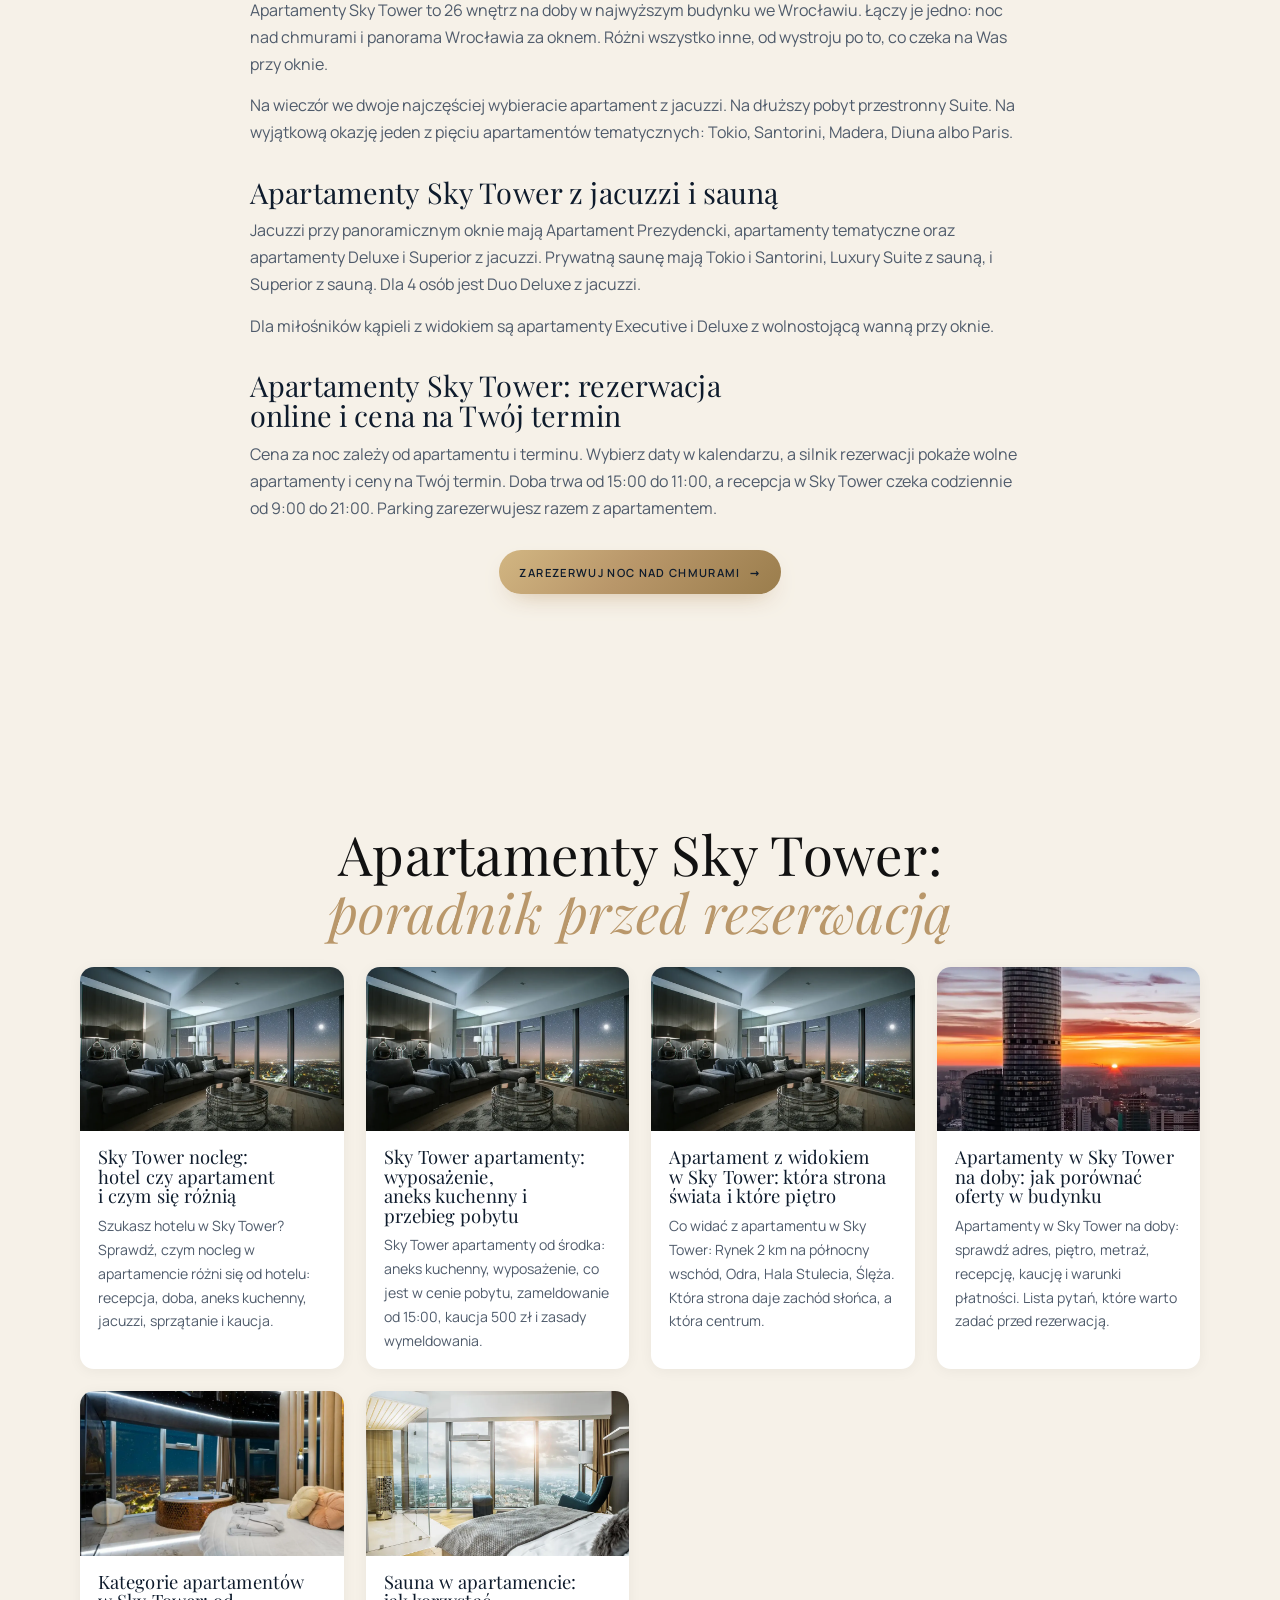
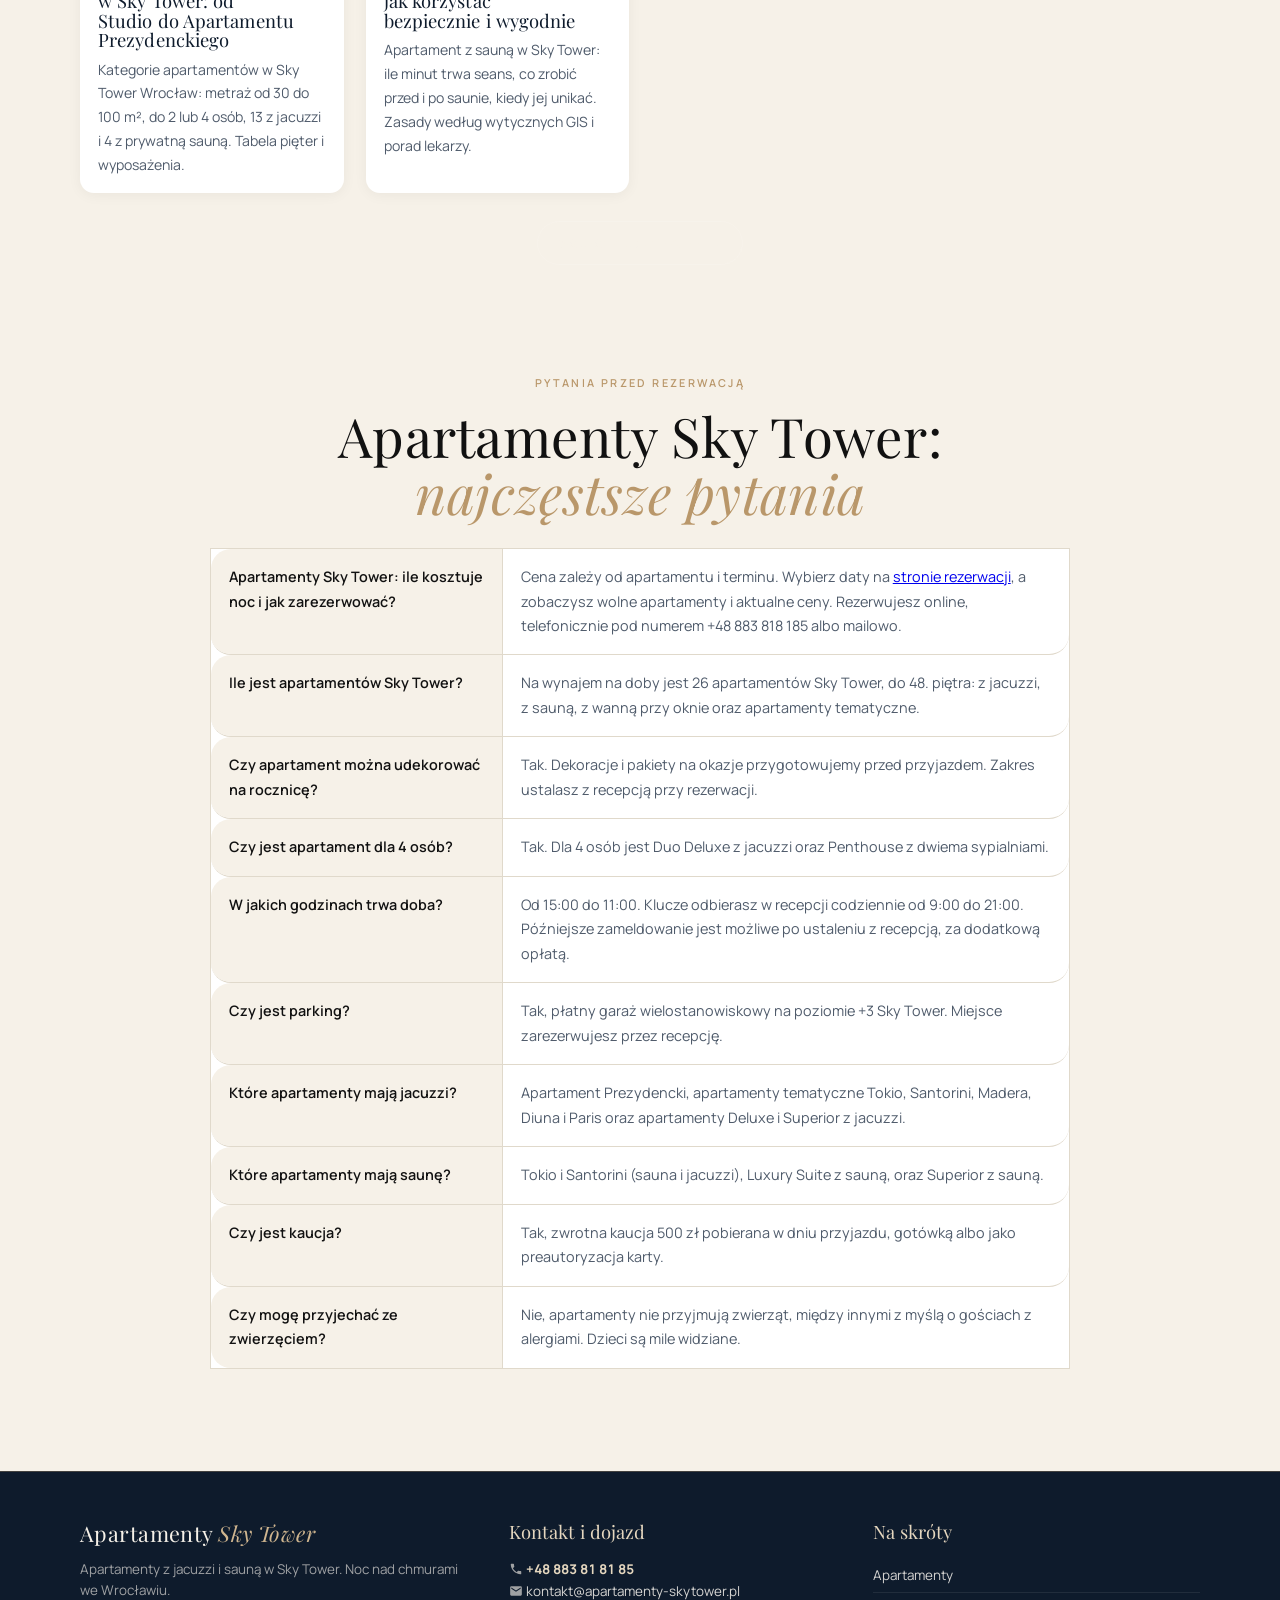
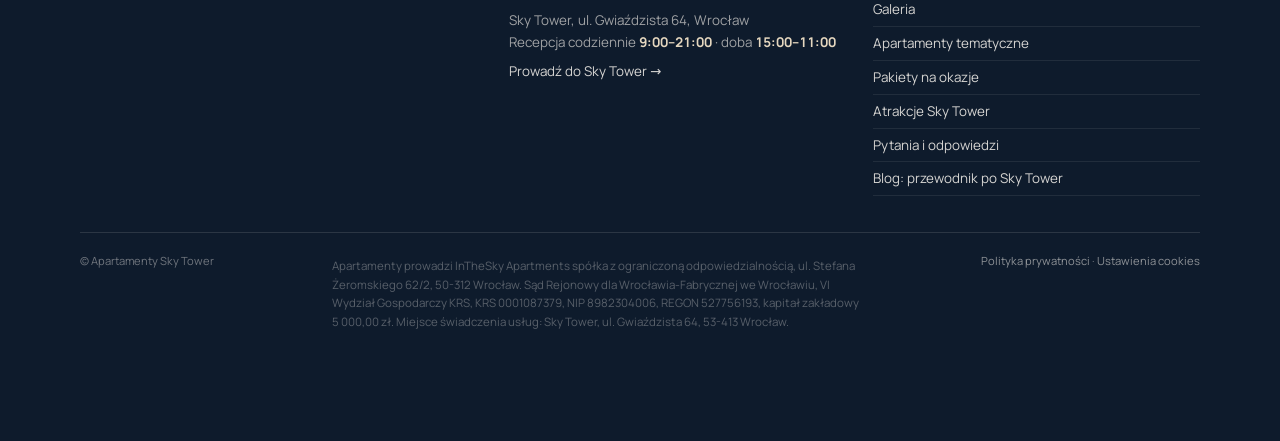
==== commit 532f5f70: "Wpis zaplecza: index.html" ====
--- a/index.html
+++ b/index.html
@@ -192,6 +192,11 @@
 <div class="wrap seo-txt"><h2>Apartamenty Sky Tower <em>ceny, wybór i rezerwacja</em></h2><h3>Apartamenty Sky Tower: który wybrać</h3><p>Apartamenty Sky Tower to 26 wnętrz na doby w najwyższym budynku we Wrocławiu. Łączy je jedno: noc nad chmurami i panorama Wrocławia za oknem. Różni wszystko inne, od wystroju po to, co czeka na Was przy oknie.</p><p>Na wieczór we dwoje najczęściej wybieracie apartament z jacuzzi. Na dłuższy pobyt przestronny Suite. Na wyjątkową okazję jeden z pięciu apartamentów tematycznych: Tokio, Santorini, Madera, Diuna albo Paris.</p><h3>Apartamenty Sky Tower z jacuzzi i sauną</h3><p>Jacuzzi przy panoramicznym oknie mają Apartament Prezydencki, apartamenty tematyczne oraz apartamenty Deluxe i Superior z jacuzzi. Prywatną saunę mają Tokio i Santorini, Luxury Suite z sauną, i Superior z sauną. Dla 4 osób jest Duo Deluxe z jacuzzi.</p><p>Dla miłośników kąpieli z widokiem są apartamenty Executive i Deluxe z wolnostojącą wanną przy oknie.</p><h3>Apartamenty Sky Tower: rezerwacja online i cena na Twój termin</h3><p>Cena za noc zależy od apartamentu i terminu. Wybierz daty w kalendarzu, a silnik rezerwacji pokaże wolne apartamenty i ceny na Twój termin. Doba trwa od 15:00 do 11:00, a recepcja w Sky Tower czeka codziennie od 9:00 do 21:00. Parking zarezerwujesz razem z apartamentem.</p>
 <p class="seo-cta"><a class="btn btn-gold" href="/rezerwacja/">Zarezerwuj noc nad chmurami <span class="arrow">→</span></a></p></div>
 </section>
+<section class="sec" id="blog"><div class="wrap">
+<h2 style="text-align:center">Apartamenty Sky Tower: <em>poradnik przed rezerwacją</em></h2>
+<div class="blog-list" id="wpisy-glowna"><a class="blog-card" href="/blog/sky-tower-nocleg-hotel-czy-apartament-i-czym-sie-roznia/"><img style="height:auto" alt="Sky Tower nocleg: hotel czy apartament i czym się różnią" loading="lazy" src="/media/penthouse-38-2.webp" width="1200" height="800"/><div><h3>Sky Tower nocleg: hotel czy apartament i czym się różnią</h3><p>Szukasz hotelu w Sky Tower? Sprawdź, czym nocleg w apartamencie różni się od hotelu: recepcja, doba, aneks kuchenny, jacuzzi, sprzątanie i kaucja.</p></div></a><a class="blog-card" href="/blog/sky-tower-apartamenty-wyposazenie-aneks-kuchenny-i-przebieg-pobytu/"><img style="height:auto" alt="Sky Tower apartamenty: wyposażenie, aneks kuchenny i przebieg pobytu" loading="lazy" src="/media/penthouse-38-2.webp" width="1200" height="800"/><div><h3>Sky Tower apartamenty: wyposażenie, aneks kuchenny i przebieg pobytu</h3><p>Sky Tower apartamenty od środka: aneks kuchenny, wyposażenie, co jest w cenie pobytu, zameldowanie od 15:00, kaucja 500 zł i zasady wymeldowania.</p></div></a><a class="blog-card" href="/blog/apartament-z-widokiem-sky-tower/"><img style="height:auto" alt="Apartament z widokiem w Sky Tower: która strona świata i które piętro" loading="lazy" src="/media/penthouse-38-2.webp" width="1200" height="800"/><div><h3>Apartament z widokiem w Sky Tower: która strona świata i które piętro</h3><p>Co widać z apartamentu w Sky Tower: Rynek 2 km na północny wschód, Odra, Hala Stulecia, Ślęża. Która strona daje zachód słońca, a która centrum.</p></div></a><a class="blog-card" href="/blog/apartamenty-sky-tower-na-doby/"><img style="height:auto" alt="Apartamenty w Sky Tower na doby: jak porównać oferty w budynku" loading="lazy" src="/media/budynek-5b8540b-960.webp" width="960" height="1200"/><div><h3>Apartamenty w Sky Tower na doby: jak porównać oferty w budynku</h3><p>Apartamenty w Sky Tower na doby: sprawdź adres, piętro, metraż, recepcję, kaucję i warunki płatności. Lista pytań, które warto zadać przed rezerwacją.</p></div></a><a class="blog-card" href="/blog/kategorie-apartamentow-sky-tower/"><img style="height:auto" alt="Kategorie apartamentów w Sky Tower: od Studio do Apartamentu Prezydenckiego" loading="lazy" src="/media/prezydencki-v2-1.webp" width="1200" height="800"/><div><h3>Kategorie apartamentów w Sky Tower: od Studio do Apartamentu Prezydenckiego</h3><p>Kategorie apartamentów w Sky Tower Wrocław: metraż od 30 do 100 m², do 2 lub 4 osób, 13 z jacuzzi i 4 z prywatną sauną. Tabela pięter i wyposażenia.</p></div></a><a class="blog-card" href="/blog/sauna-w-apartamencie/"><img style="height:auto" alt="Sauna w apartamencie: jak korzystać bezpiecznie i wygodnie" loading="lazy" src="/media/superior-sauna-39-v2-1.webp" width="1200" height="800"/><div><h3>Sauna w apartamencie: jak korzystać bezpiecznie i wygodnie</h3><p>Apartament z sauną w Sky Tower: ile minut trwa seans, co zrobić przed i po saunie, kiedy jej unikać. Zasady według wytycznych GIS i porad lekarzy.</p></div></a></div>
+<p class="seo-cta"><a class="btn btn-line" href="/blog/">Wszystkie artykuły <span class="arrow">→</span></a></p>
+</div></section>
 <section class="sec" id="faq" style="padding-top:0">
 <div class="wrap">
 <div class="head">
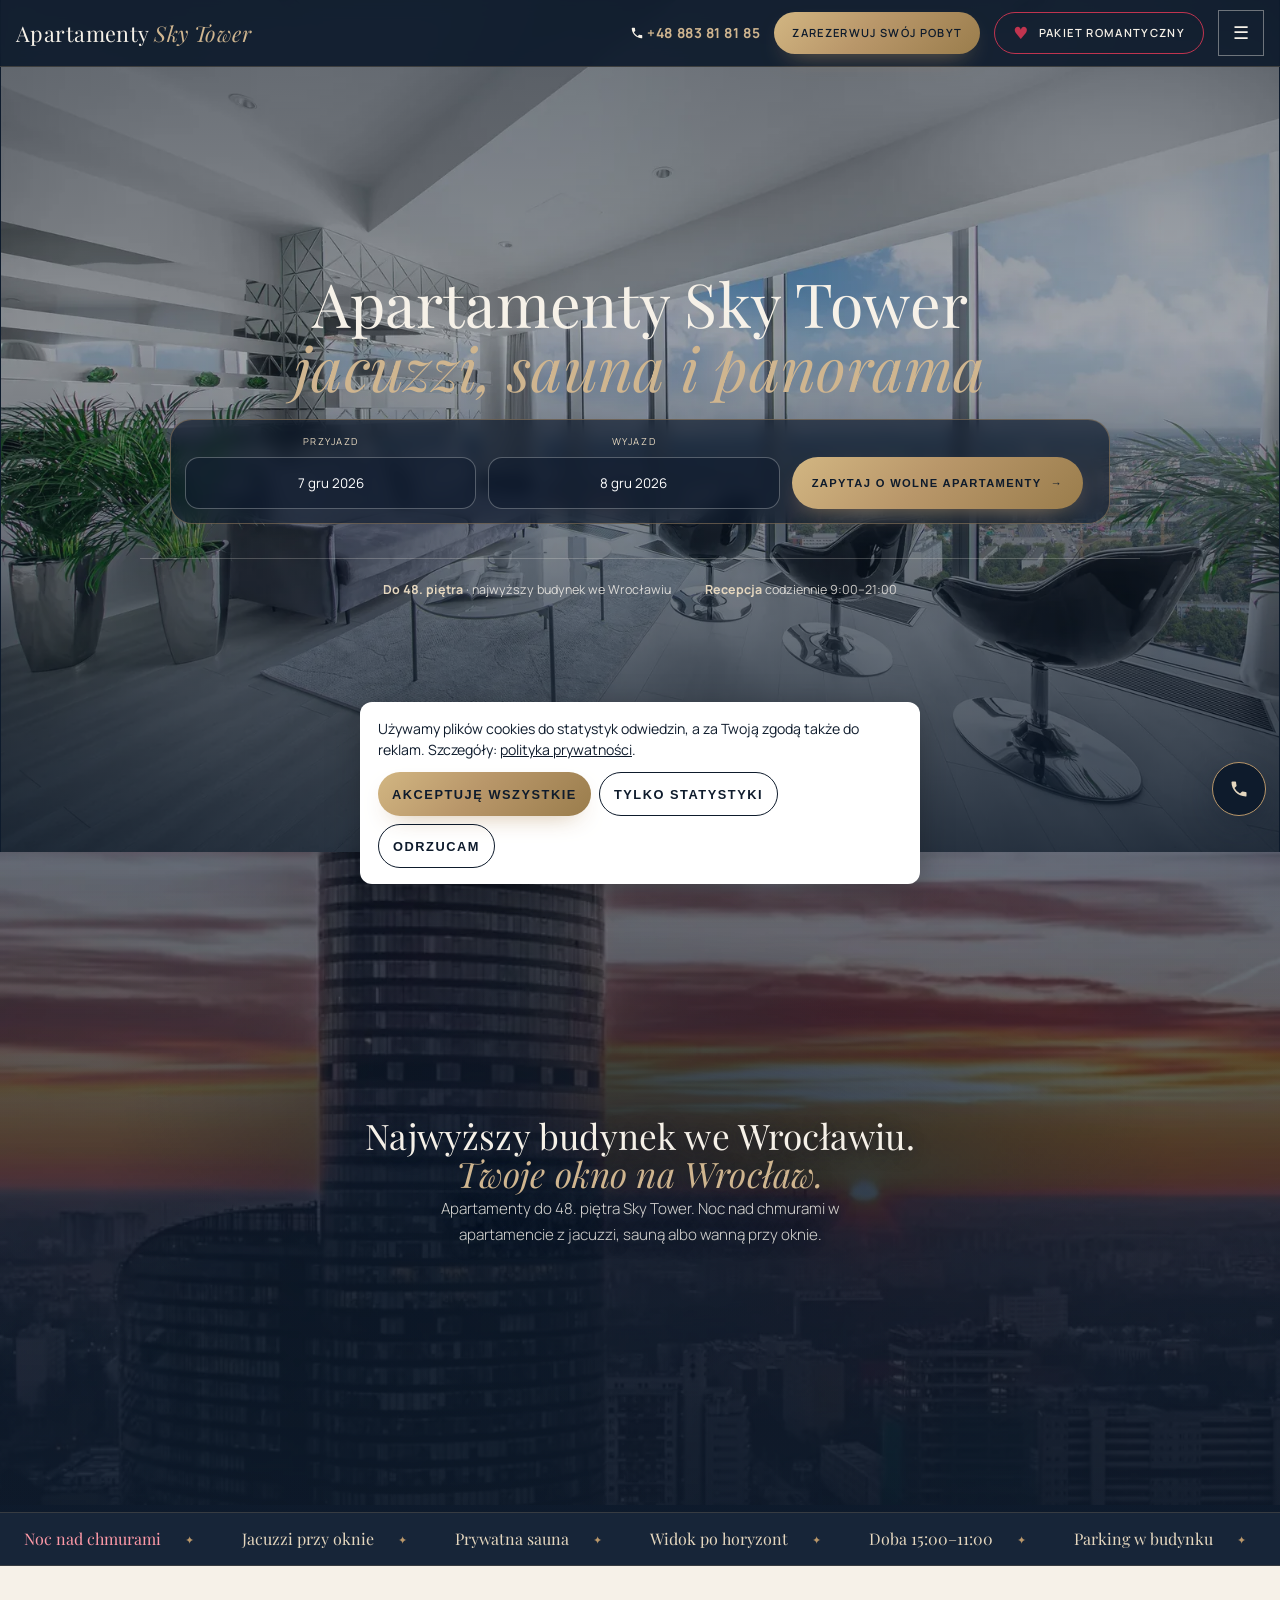
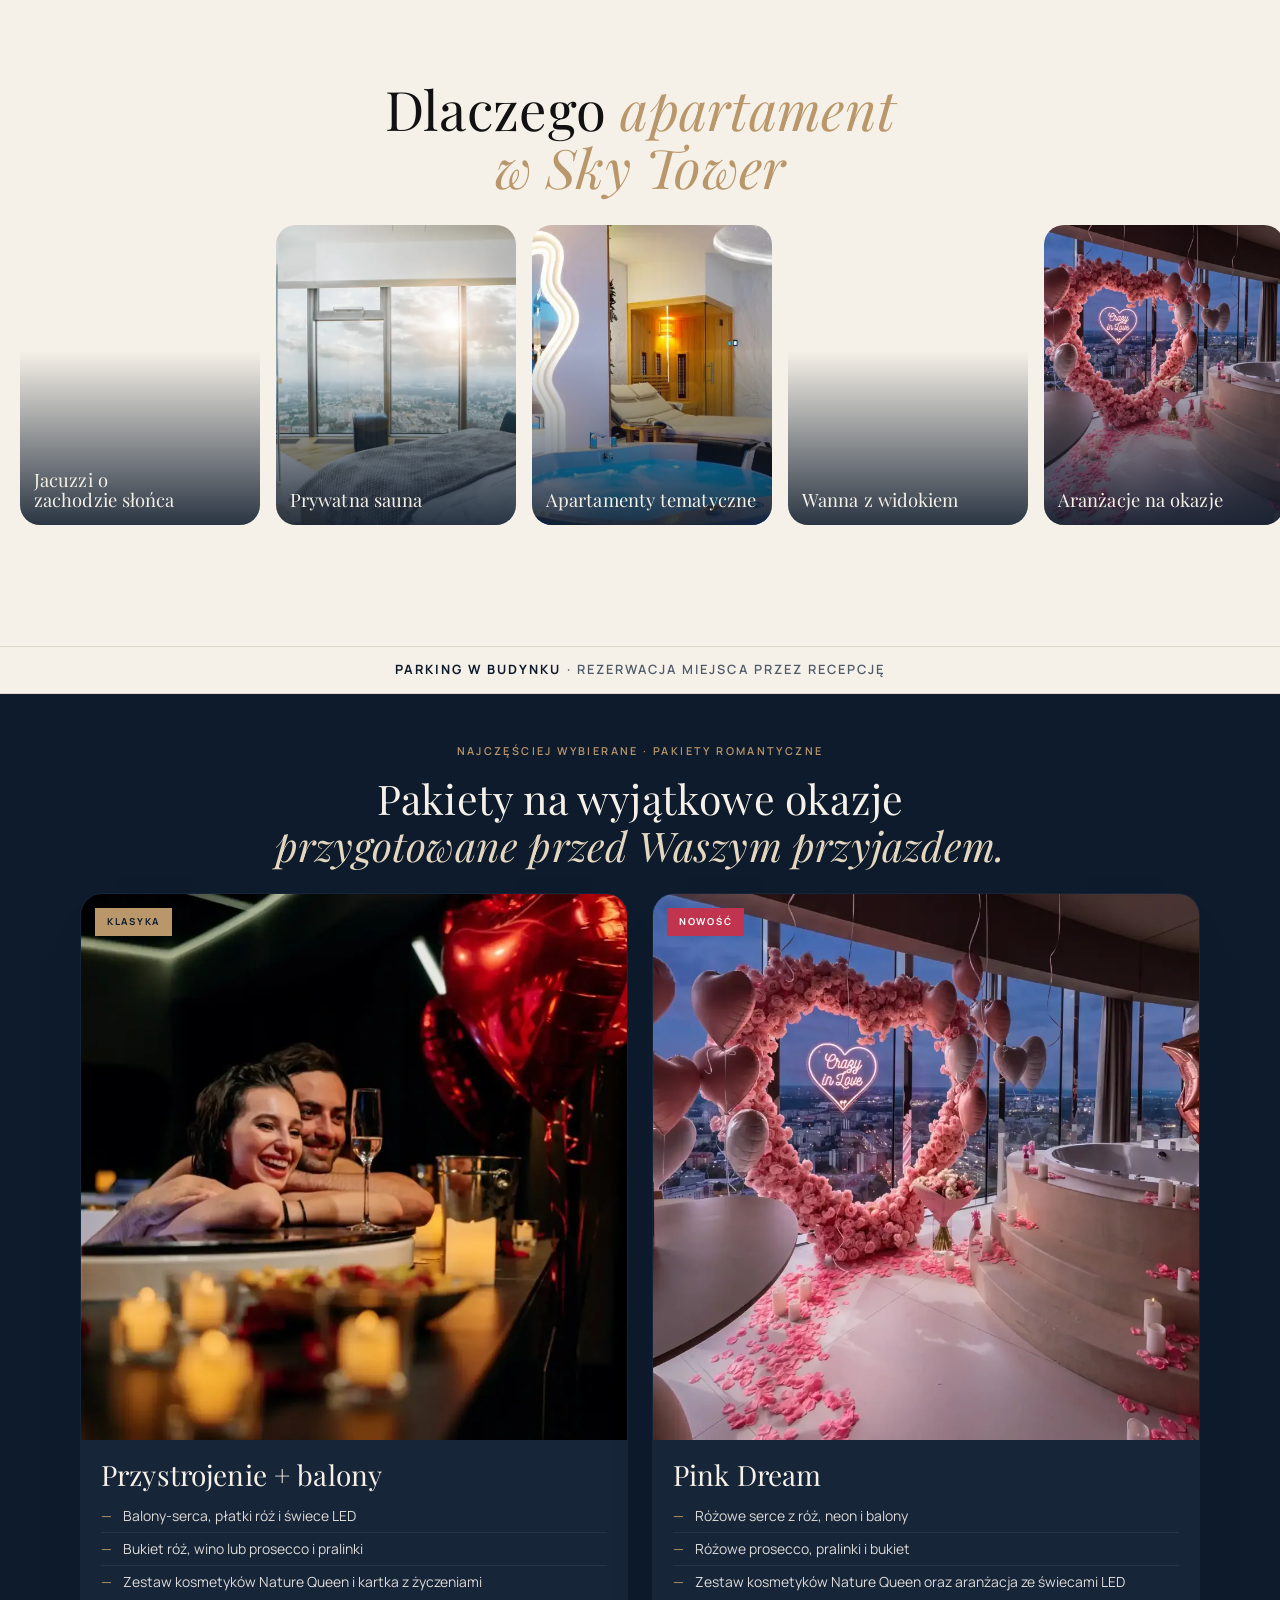
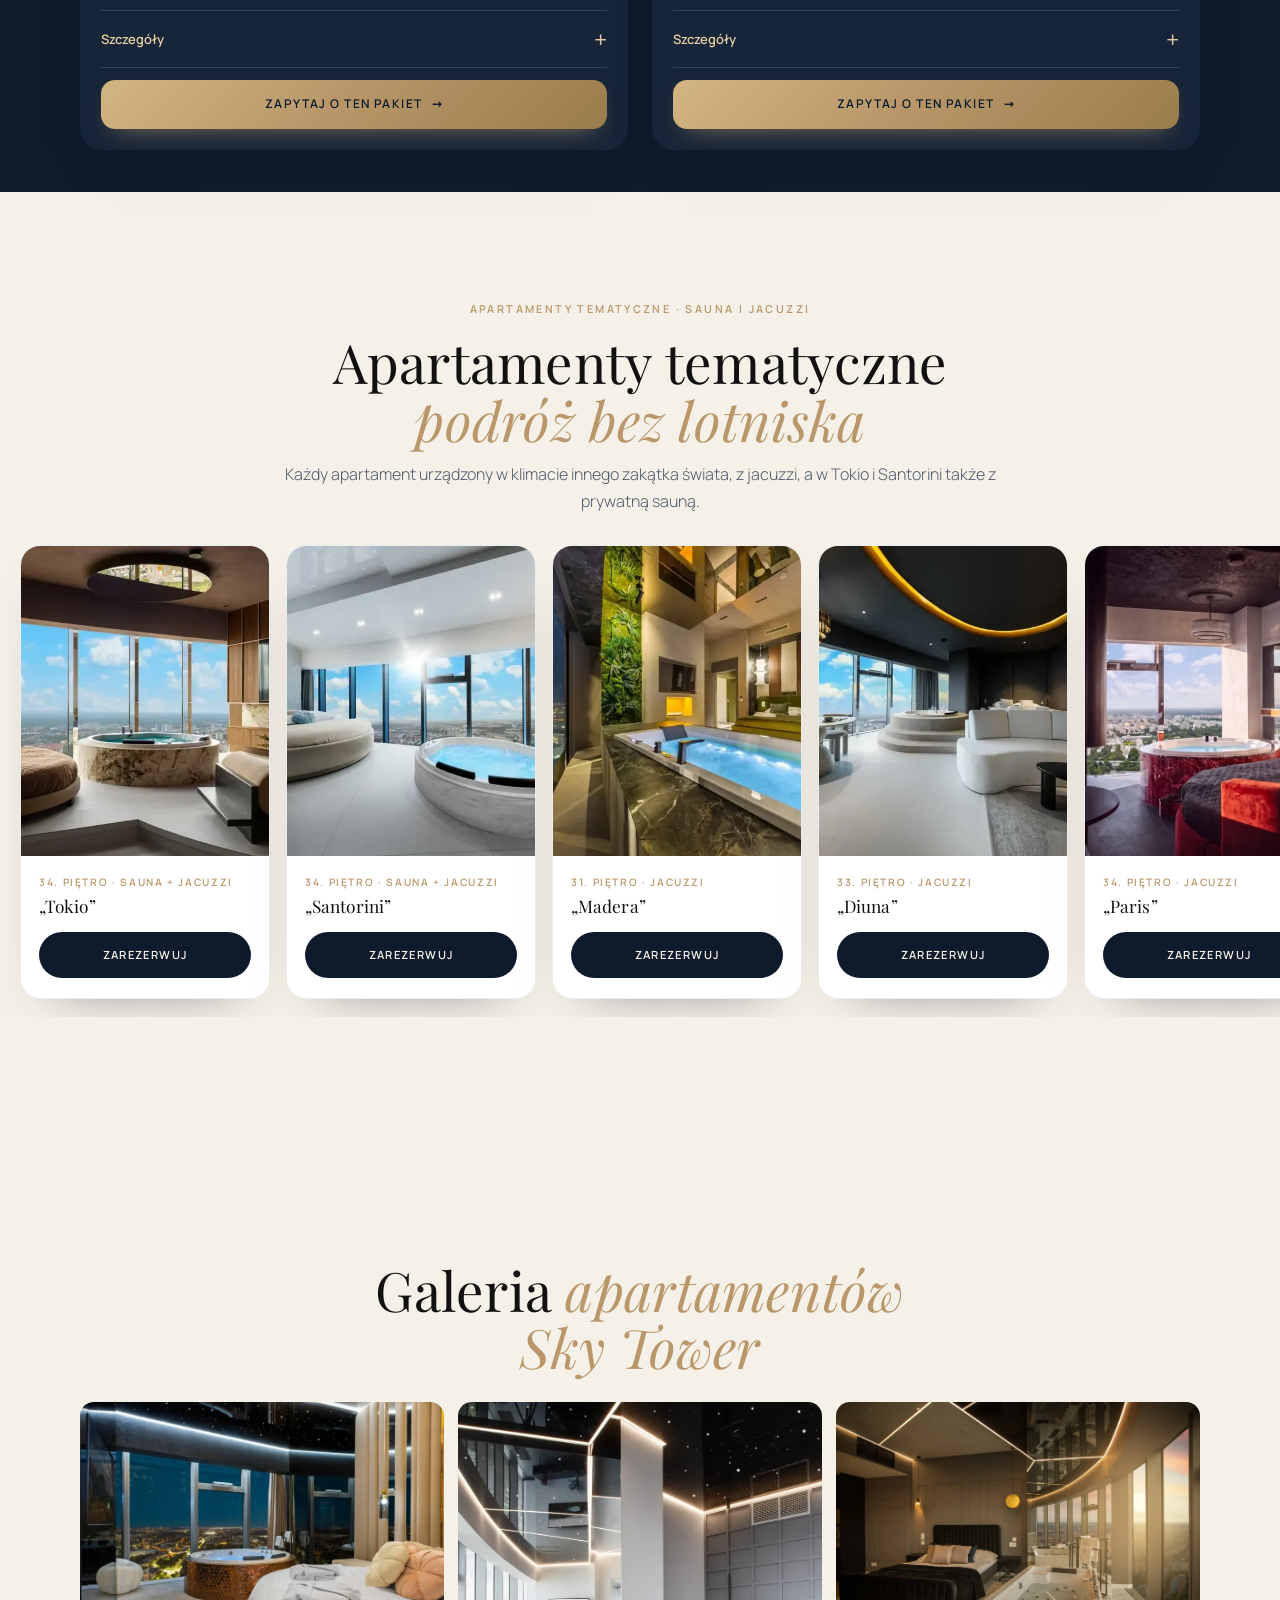
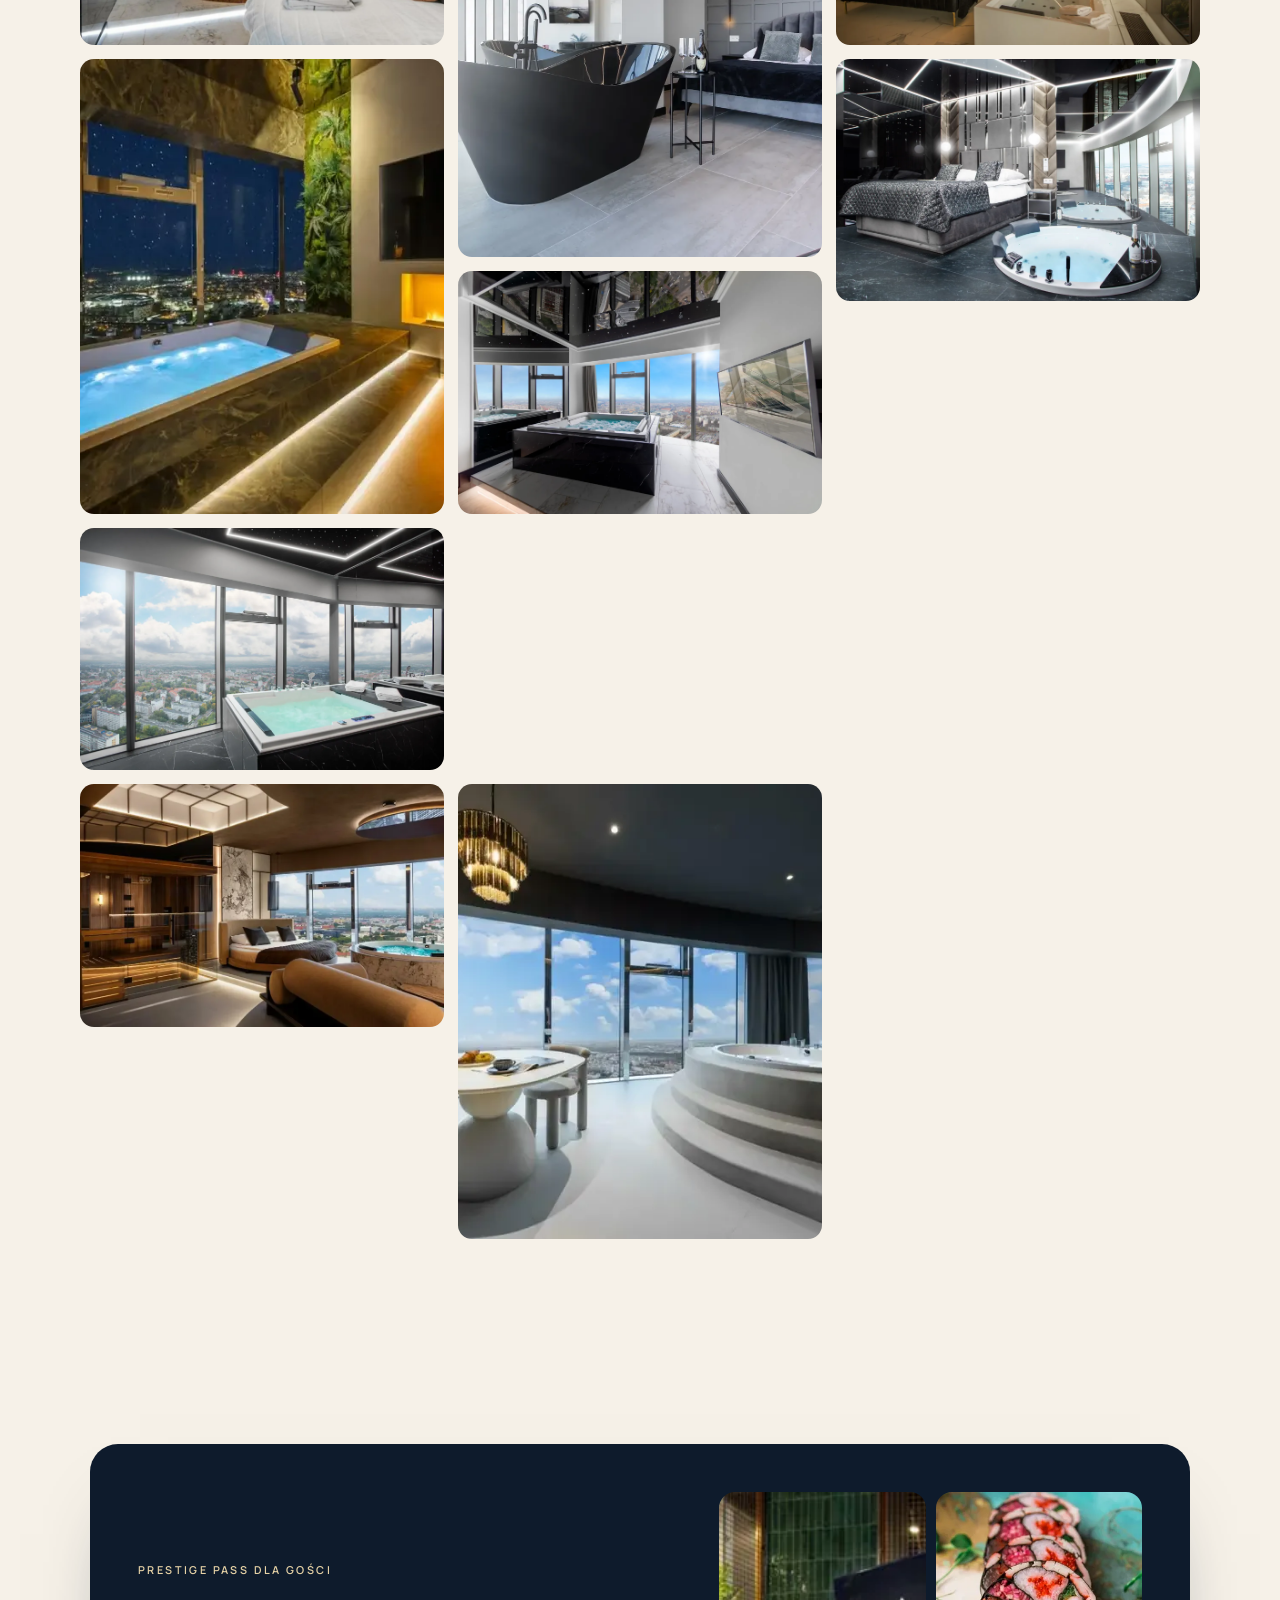
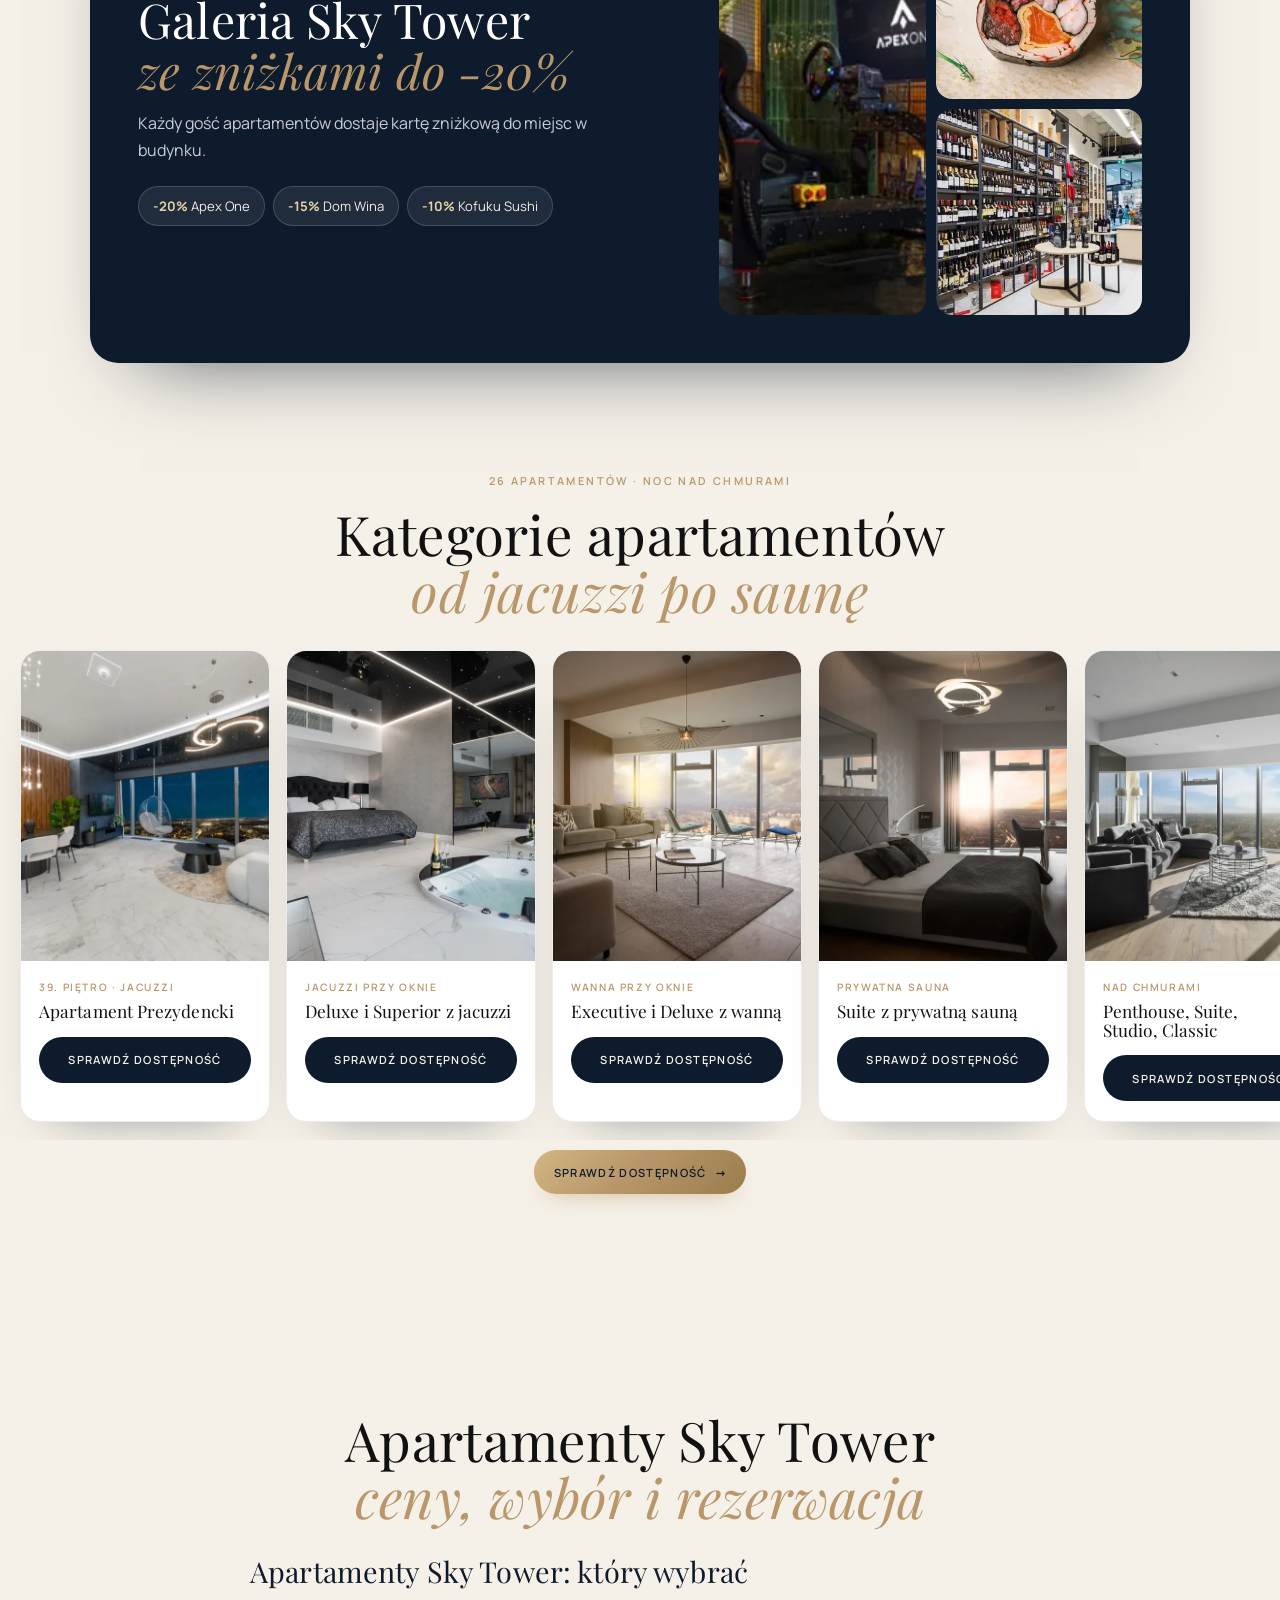
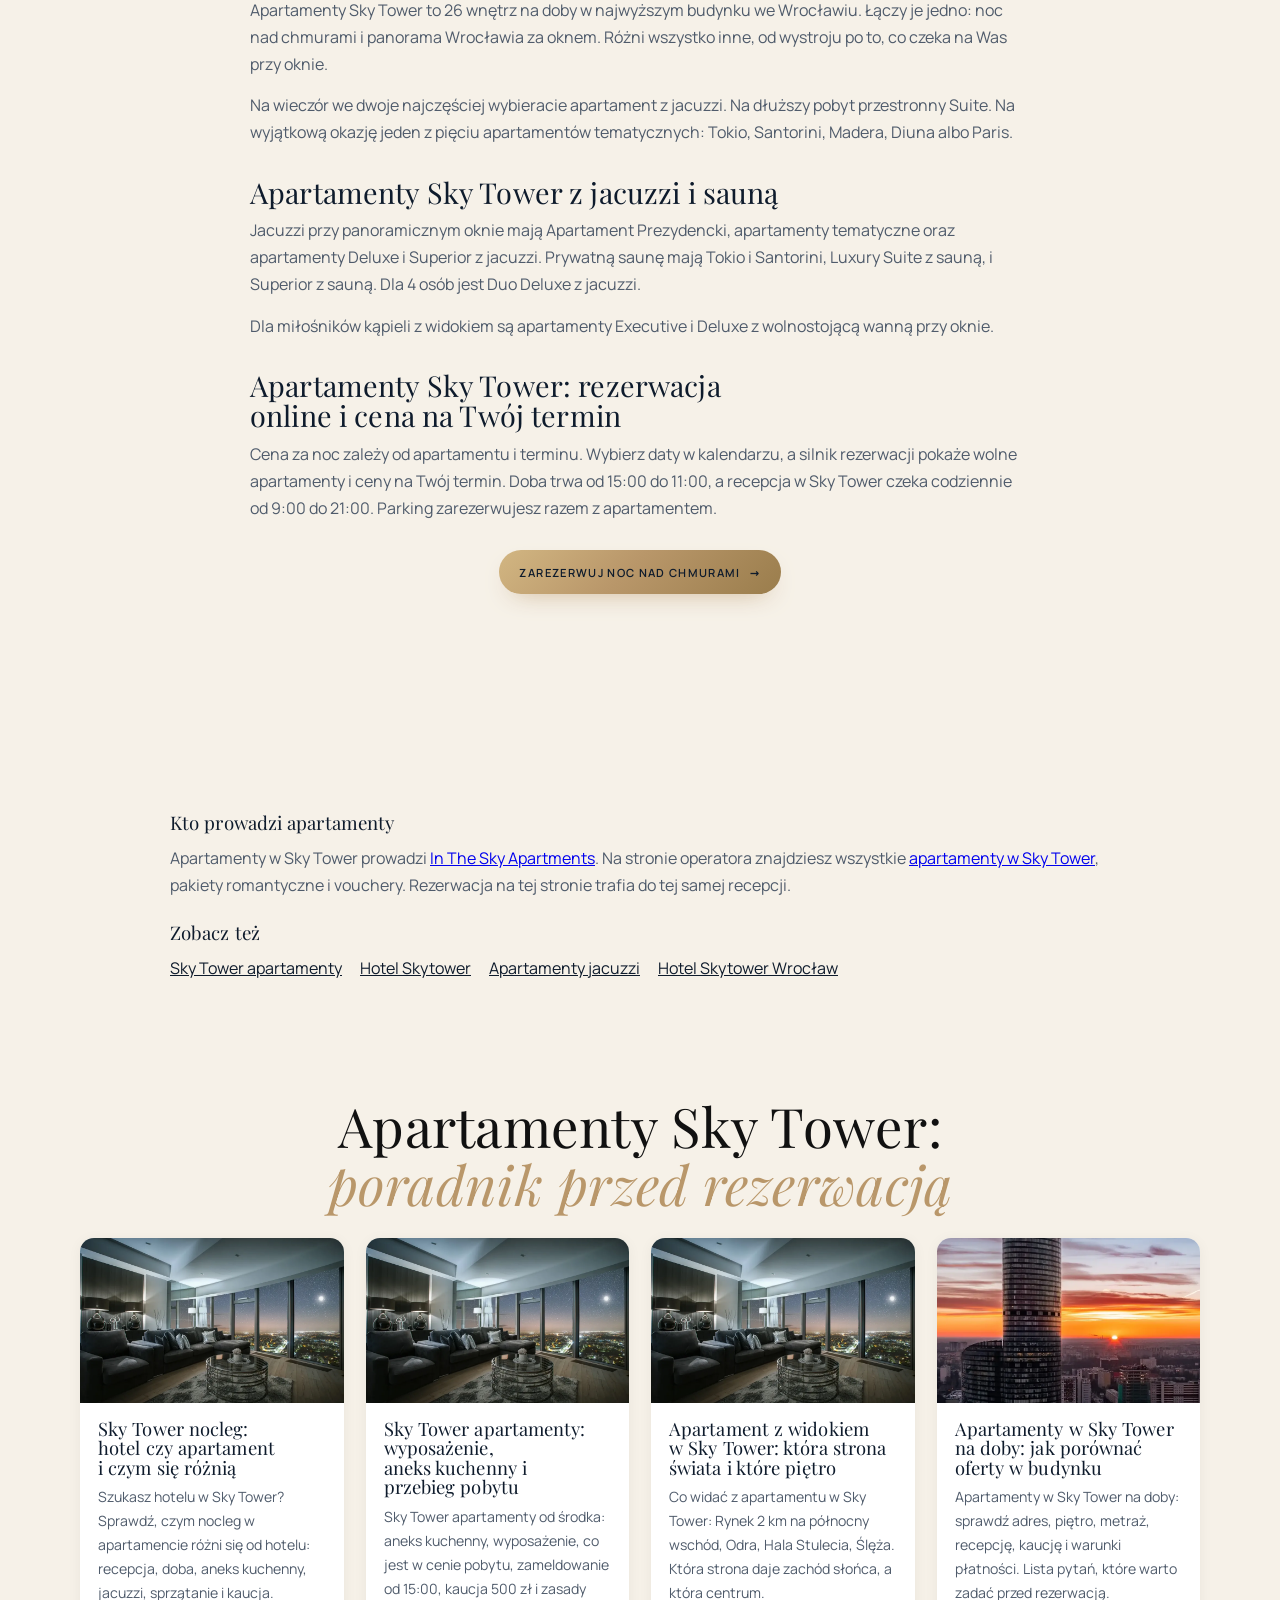
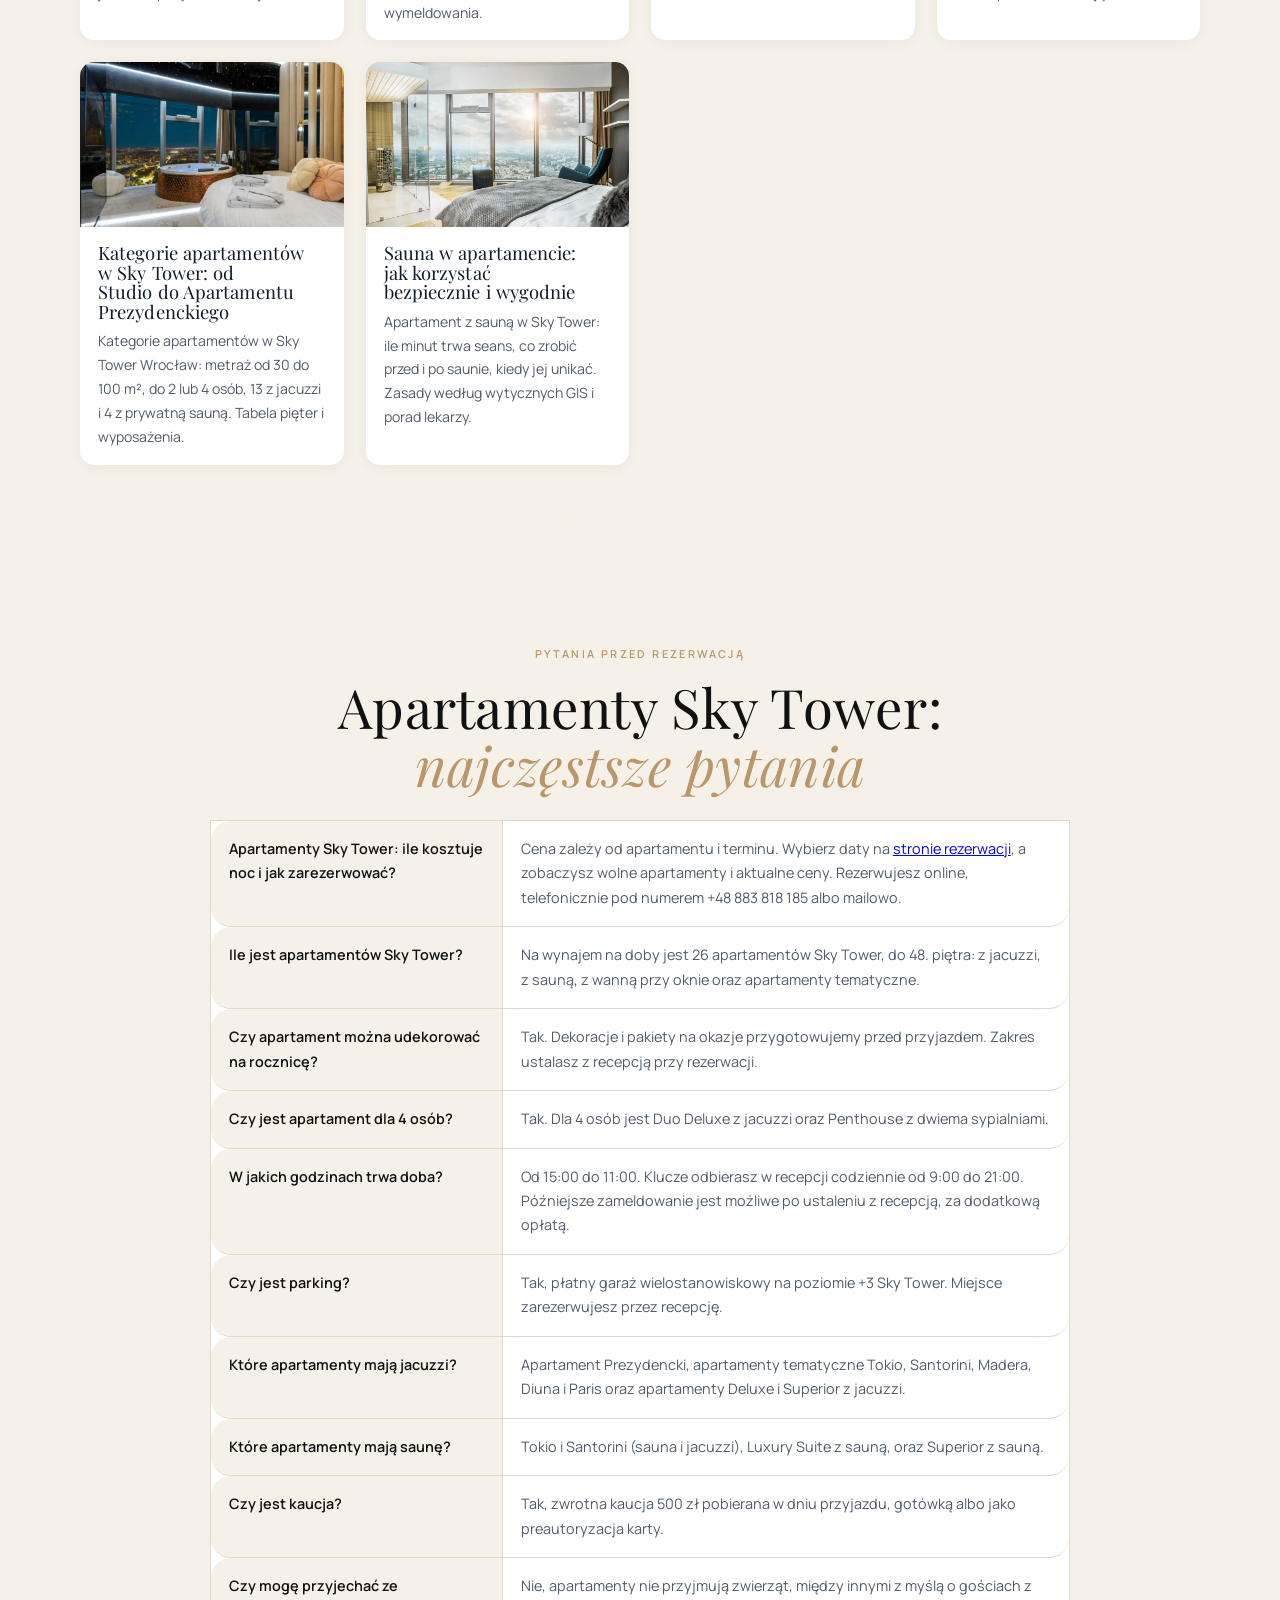
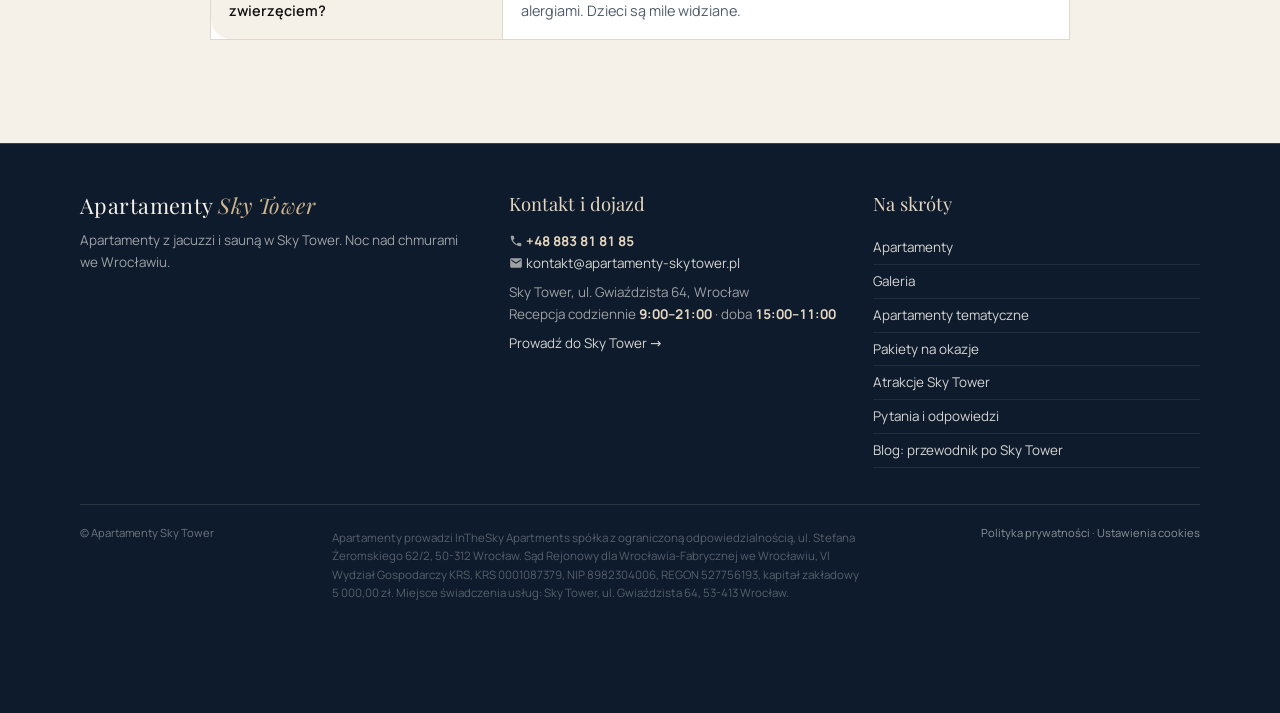
==== commit 6fbb816b: "Wpis zaplecza: index.html" ====
--- a/index.html
+++ b/index.html
@@ -24,7 +24,7 @@
 <link as="font" crossorigin="" href="/fonts/playfair-latin.woff2" rel="preload" type="font/woff2"/>
 <link rel="preload" as="image" href="/media/tokio-panorama-2000-3db37ec-1440.webp" fetchpriority="high"/>
 <link href="/style.css?v=202610221531" rel="stylesheet"/>
-<script type="application/ld+json">{"@context":"https://schema.org","@graph":[{"@type":"WebSite","url":"https://apartamenty-skytower.pl/","name":"Apartamenty Sky Tower","inLanguage":"pl-PL"},{"@type":"LodgingBusiness","name":"Apartamenty Sky Tower","description":"Apartamenty Sky Tower we Wrocławiu: apartamenty z jacuzzi przy oknie, z prywatną sauną i wanną z widokiem, pięć apartamentów tematycznych. Do 48. piętra najwyższego budynku we Wrocławiu. Rezerwacja online.","url":"https://apartamenty-skytower.pl/","telephone":"+48 883 81 81 85","email":"kontakt@apartamenty-skytower.pl","checkinTime":"15:00","checkoutTime":"11:00","numberOfRooms":26,"petsAllowed":false,"image":"https://apartamenty-skytower.pl/media/tokio-panorama-2000-3db37ec-1440.webp","address":{"@type":"PostalAddress","streetAddress":"ul. Gwiaździsta 64","postalCode":"53-413","addressLocality":"Wrocław","addressCountry":"PL"},"amenityFeature":[{"@type":"LocationFeatureSpecification","name":"Jacuzzi przy oknie","value":true},{"@type":"LocationFeatureSpecification","name":"Prywatna sauna","value":true},{"@type":"LocationFeatureSpecification","name":"Parking w budynku","value":true},{"@type":"LocationFeatureSpecification","name":"Recepcja","value":true}]},{"@type":"FAQPage","mainEntity":[{"@type":"Question","name":"Apartamenty Sky Tower: ile kosztuje noc i jak zarezerwować?","acceptedAnswer":{"@type":"Answer","text":"Cena zależy od apartamentu i terminu. Wybierz daty na stronie rezerwacji, a zobaczysz wolne apartamenty i aktualne ceny. Rezerwujesz online, telefonicznie pod numerem +48 883 818 185 albo mailowo."}},{"@type":"Question","name":"Ile jest apartamentów Sky Tower?","acceptedAnswer":{"@type":"Answer","text":"Na wynajem na doby jest 26 apartamentów Sky Tower, do 48. piętra: z jacuzzi, z sauną, z wanną przy oknie oraz apartamenty tematyczne."}},{"@type":"Question","name":"Czy apartament można udekorować na rocznicę?","acceptedAnswer":{"@type":"Answer","text":"Tak. Dekoracje i pakiety na okazje przygotowujemy przed przyjazdem. Zakres ustalasz z recepcją przy rezerwacji."}},{"@type":"Question","name":"Czy jest apartament dla 4 osób?","acceptedAnswer":{"@type":"Answer","text":"Tak. Dla 4 osób jest Duo Deluxe z jacuzzi oraz Penthouse z dwiema sypialniami."}},{"@type":"Question","name":"W jakich godzinach trwa doba?","acceptedAnswer":{"@type":"Answer","text":"Od 15:00 do 11:00. Klucze odbierasz w recepcji codziennie od 9:00 do 21:00. Późniejsze zameldowanie jest możliwe po ustaleniu z recepcją, za dodatkową opłatą."}},{"@type":"Question","name":"Czy jest parking?","acceptedAnswer":{"@type":"Answer","text":"Tak, płatny garaż wielostanowiskowy na poziomie +3 Sky Tower. Miejsce zarezerwujesz przez recepcję."}},{"@type":"Question","name":"Które apartamenty mają jacuzzi?","acceptedAnswer":{"@type":"Answer","text":"Apartament Prezydencki, apartamenty tematyczne Tokio, Santorini, Madera, Diuna i Paris oraz apartamenty Deluxe i Superior z jacuzzi."}},{"@type":"Question","name":"Które apartamenty mają saunę?","acceptedAnswer":{"@type":"Answer","text":"Tokio i Santorini (sauna i jacuzzi), Luxury Suite z sauną, oraz Superior z sauną."}},{"@type":"Question","name":"Czy jest kaucja?","acceptedAnswer":{"@type":"Answer","text":"Tak, zwrotna kaucja 500 zł pobierana w dniu przyjazdu, gotówką albo jako preautoryzacja karty."}},{"@type":"Question","name":"Czy mogę przyjechać ze zwierzęciem?","acceptedAnswer":{"@type":"Answer","text":"Nie, apartamenty nie przyjmują zwierząt, między innymi z myślą o gościach z alergiami. Dzieci są mile widziane."}}]}]}</script>
+<script type="application/ld+json">{"@context":"https://schema.org","@graph":[{"@type":"WebSite","url":"https://apartamenty-skytower.pl/","name":"Apartamenty Sky Tower","inLanguage":"pl-PL"},{"@type":"LodgingBusiness","name":"Apartamenty Sky Tower","description":"Apartamenty Sky Tower we Wrocławiu: apartamenty z jacuzzi przy oknie, z prywatną sauną i wanną z widokiem, pięć apartamentów tematycznych. Do 48. piętra najwyższego budynku we Wrocławiu. Rezerwacja online.","url":"https://apartamenty-skytower.pl/","telephone":"+48 883 81 81 85","email":"kontakt@apartamenty-skytower.pl","checkinTime":"15:00","checkoutTime":"11:00","numberOfRooms":26,"petsAllowed":false,"image":"https://apartamenty-skytower.pl/media/tokio-panorama-2000-3db37ec-1440.webp","address":{"@type":"PostalAddress","streetAddress":"ul. Gwiaździsta 64","postalCode":"53-413","addressLocality":"Wrocław","addressCountry":"PL"},"amenityFeature":[{"@type":"LocationFeatureSpecification","name":"Jacuzzi przy oknie","value":true},{"@type":"LocationFeatureSpecification","name":"Prywatna sauna","value":true},{"@type":"LocationFeatureSpecification","name":"Parking w budynku","value":true},{"@type":"LocationFeatureSpecification","name":"Recepcja","value":true}],"parentOrganization":{"@type":"Organization","name":"In The Sky Apartments","legalName":"InTheSky Apartments sp. z o.o.","url":"https://inthesky.apartments/"},"sameAs":["https://inthesky.apartments/"]},{"@type":"FAQPage","mainEntity":[{"@type":"Question","name":"Apartamenty Sky Tower: ile kosztuje noc i jak zarezerwować?","acceptedAnswer":{"@type":"Answer","text":"Cena zależy od apartamentu i terminu. Wybierz daty na stronie rezerwacji, a zobaczysz wolne apartamenty i aktualne ceny. Rezerwujesz online, telefonicznie pod numerem +48 883 818 185 albo mailowo."}},{"@type":"Question","name":"Ile jest apartamentów Sky Tower?","acceptedAnswer":{"@type":"Answer","text":"Na wynajem na doby jest 26 apartamentów Sky Tower, do 48. piętra: z jacuzzi, z sauną, z wanną przy oknie oraz apartamenty tematyczne."}},{"@type":"Question","name":"Czy apartament można udekorować na rocznicę?","acceptedAnswer":{"@type":"Answer","text":"Tak. Dekoracje i pakiety na okazje przygotowujemy przed przyjazdem. Zakres ustalasz z recepcją przy rezerwacji."}},{"@type":"Question","name":"Czy jest apartament dla 4 osób?","acceptedAnswer":{"@type":"Answer","text":"Tak. Dla 4 osób jest Duo Deluxe z jacuzzi oraz Penthouse z dwiema sypialniami."}},{"@type":"Question","name":"W jakich godzinach trwa doba?","acceptedAnswer":{"@type":"Answer","text":"Od 15:00 do 11:00. Klucze odbierasz w recepcji codziennie od 9:00 do 21:00. Późniejsze zameldowanie jest możliwe po ustaleniu z recepcją, za dodatkową opłatą."}},{"@type":"Question","name":"Czy jest parking?","acceptedAnswer":{"@type":"Answer","text":"Tak, płatny garaż wielostanowiskowy na poziomie +3 Sky Tower. Miejsce zarezerwujesz przez recepcję."}},{"@type":"Question","name":"Które apartamenty mają jacuzzi?","acceptedAnswer":{"@type":"Answer","text":"Apartament Prezydencki, apartamenty tematyczne Tokio, Santorini, Madera, Diuna i Paris oraz apartamenty Deluxe i Superior z jacuzzi."}},{"@type":"Question","name":"Które apartamenty mają saunę?","acceptedAnswer":{"@type":"Answer","text":"Tokio i Santorini (sauna i jacuzzi), Luxury Suite z sauną, oraz Superior z sauną."}},{"@type":"Question","name":"Czy jest kaucja?","acceptedAnswer":{"@type":"Answer","text":"Tak, zwrotna kaucja 500 zł pobierana w dniu przyjazdu, gotówką albo jako preautoryzacja karty."}},{"@type":"Question","name":"Czy mogę przyjechać ze zwierzęciem?","acceptedAnswer":{"@type":"Answer","text":"Nie, apartamenty nie przyjmują zwierząt, między innymi z myślą o gościach z alergiami. Dzieci są mile widziane."}}]}]}</script>
 </head>
 <body>
 <header class="topbar">
@@ -192,6 +192,12 @@
 <div class="wrap seo-txt"><h2>Apartamenty Sky Tower <em>ceny, wybór i rezerwacja</em></h2><h3>Apartamenty Sky Tower: który wybrać</h3><p>Apartamenty Sky Tower to 26 wnętrz na doby w najwyższym budynku we Wrocławiu. Łączy je jedno: noc nad chmurami i panorama Wrocławia za oknem. Różni wszystko inne, od wystroju po to, co czeka na Was przy oknie.</p><p>Na wieczór we dwoje najczęściej wybieracie apartament z jacuzzi. Na dłuższy pobyt przestronny Suite. Na wyjątkową okazję jeden z pięciu apartamentów tematycznych: Tokio, Santorini, Madera, Diuna albo Paris.</p><h3>Apartamenty Sky Tower z jacuzzi i sauną</h3><p>Jacuzzi przy panoramicznym oknie mają Apartament Prezydencki, apartamenty tematyczne oraz apartamenty Deluxe i Superior z jacuzzi. Prywatną saunę mają Tokio i Santorini, Luxury Suite z sauną, i Superior z sauną. Dla 4 osób jest Duo Deluxe z jacuzzi.</p><p>Dla miłośników kąpieli z widokiem są apartamenty Executive i Deluxe z wolnostojącą wanną przy oknie.</p><h3>Apartamenty Sky Tower: rezerwacja online i cena na Twój termin</h3><p>Cena za noc zależy od apartamentu i terminu. Wybierz daty w kalendarzu, a silnik rezerwacji pokaże wolne apartamenty i ceny na Twój termin. Doba trwa od 15:00 do 11:00, a recepcja w Sky Tower czeka codziennie od 9:00 do 21:00. Parking zarezerwujesz razem z apartamentem.</p>
 <p class="seo-cta"><a class="btn btn-gold" href="/rezerwacja/">Zarezerwuj noc nad chmurami <span class="arrow">→</span></a></p></div>
 </section>
+<section class="sec" id="powiazane" style="padding-bottom:0"><div class="wrap" style="max-width:980px">
+<h3 style="color:var(--navy);margin:0 0 12px">Kto prowadzi apartamenty</h3>
+<p style="color:var(--ink-soft);margin:0 0 14px">Apartamenty w Sky Tower prowadzi <a href="https://inthesky.apartments/">In The Sky Apartments</a>. Na stronie operatora znajdziesz wszystkie <a href="https://inthesky.apartments/apartamenty-sky-tower-na-wynajem-we-wroclawiu">apartamenty w Sky Tower</a>, pakiety romantyczne i vouchery. Rezerwacja na tej stronie trafia do tej samej recepcji.</p>
+<h3 style="color:var(--navy);margin:24px 0 12px">Zobacz też</h3>
+<ul style="display:flex;flex-wrap:wrap;gap:8px 18px;list-style:none;padding:0;margin:0"><li><a href="https://skytower-apartamenty.pl/" style="color:var(--navy)">Sky Tower apartamenty</a></li><li><a href="https://hotelskytower.pl/" style="color:var(--navy)">Hotel Skytower</a></li><li><a href="https://apartamentyjacuzzi.pl/" style="color:var(--navy)">Apartamenty jacuzzi</a></li><li><a href="https://hotelskytower.com/" style="color:var(--navy)">Hotel Skytower Wrocław</a></li></ul>
+</div></section>
 <section class="sec" id="blog"><div class="wrap">
 <h2 style="text-align:center">Apartamenty Sky Tower: <em>poradnik przed rezerwacją</em></h2>
 <div class="blog-list" id="wpisy-glowna"><a class="blog-card" href="/blog/sky-tower-nocleg-hotel-czy-apartament-i-czym-sie-roznia/"><img style="height:auto" alt="Sky Tower nocleg: hotel czy apartament i czym się różnią" loading="lazy" src="/media/penthouse-38-2.webp" width="1200" height="800"/><div><h3>Sky Tower nocleg: hotel czy apartament i czym się różnią</h3><p>Szukasz hotelu w Sky Tower? Sprawdź, czym nocleg w apartamencie różni się od hotelu: recepcja, doba, aneks kuchenny, jacuzzi, sprzątanie i kaucja.</p></div></a><a class="blog-card" href="/blog/sky-tower-apartamenty-wyposazenie-aneks-kuchenny-i-przebieg-pobytu/"><img style="height:auto" alt="Sky Tower apartamenty: wyposażenie, aneks kuchenny i przebieg pobytu" loading="lazy" src="/media/penthouse-38-2.webp" width="1200" height="800"/><div><h3>Sky Tower apartamenty: wyposażenie, aneks kuchenny i przebieg pobytu</h3><p>Sky Tower apartamenty od środka: aneks kuchenny, wyposażenie, co jest w cenie pobytu, zameldowanie od 15:00, kaucja 500 zł i zasady wymeldowania.</p></div></a><a class="blog-card" href="/blog/apartament-z-widokiem-sky-tower/"><img style="height:auto" alt="Apartament z widokiem w Sky Tower: która strona świata i które piętro" loading="lazy" src="/media/penthouse-38-2.webp" width="1200" height="800"/><div><h3>Apartament z widokiem w Sky Tower: która strona świata i które piętro</h3><p>Co widać z apartamentu w Sky Tower: Rynek 2 km na północny wschód, Odra, Hala Stulecia, Ślęża. Która strona daje zachód słońca, a która centrum.</p></div></a><a class="blog-card" href="/blog/apartamenty-sky-tower-na-doby/"><img style="height:auto" alt="Apartamenty w Sky Tower na doby: jak porównać oferty w budynku" loading="lazy" src="/media/budynek-5b8540b-960.webp" width="960" height="1200"/><div><h3>Apartamenty w Sky Tower na doby: jak porównać oferty w budynku</h3><p>Apartamenty w Sky Tower na doby: sprawdź adres, piętro, metraż, recepcję, kaucję i warunki płatności. Lista pytań, które warto zadać przed rezerwacją.</p></div></a><a class="blog-card" href="/blog/kategorie-apartamentow-sky-tower/"><img style="height:auto" alt="Kategorie apartamentów w Sky Tower: od Studio do Apartamentu Prezydenckiego" loading="lazy" src="/media/prezydencki-v2-1.webp" width="1200" height="800"/><div><h3>Kategorie apartamentów w Sky Tower: od Studio do Apartamentu Prezydenckiego</h3><p>Kategorie apartamentów w Sky Tower Wrocław: metraż od 30 do 100 m², do 2 lub 4 osób, 13 z jacuzzi i 4 z prywatną sauną. Tabela pięter i wyposażenia.</p></div></a><a class="blog-card" href="/blog/sauna-w-apartamencie/"><img style="height:auto" alt="Sauna w apartamencie: jak korzystać bezpiecznie i wygodnie" loading="lazy" src="/media/superior-sauna-39-v2-1.webp" width="1200" height="800"/><div><h3>Sauna w apartamencie: jak korzystać bezpiecznie i wygodnie</h3><p>Apartament z sauną w Sky Tower: ile minut trwa seans, co zrobić przed i po saunie, kiedy jej unikać. Zasady według wytycznych GIS i porad lekarzy.</p></div></a></div>
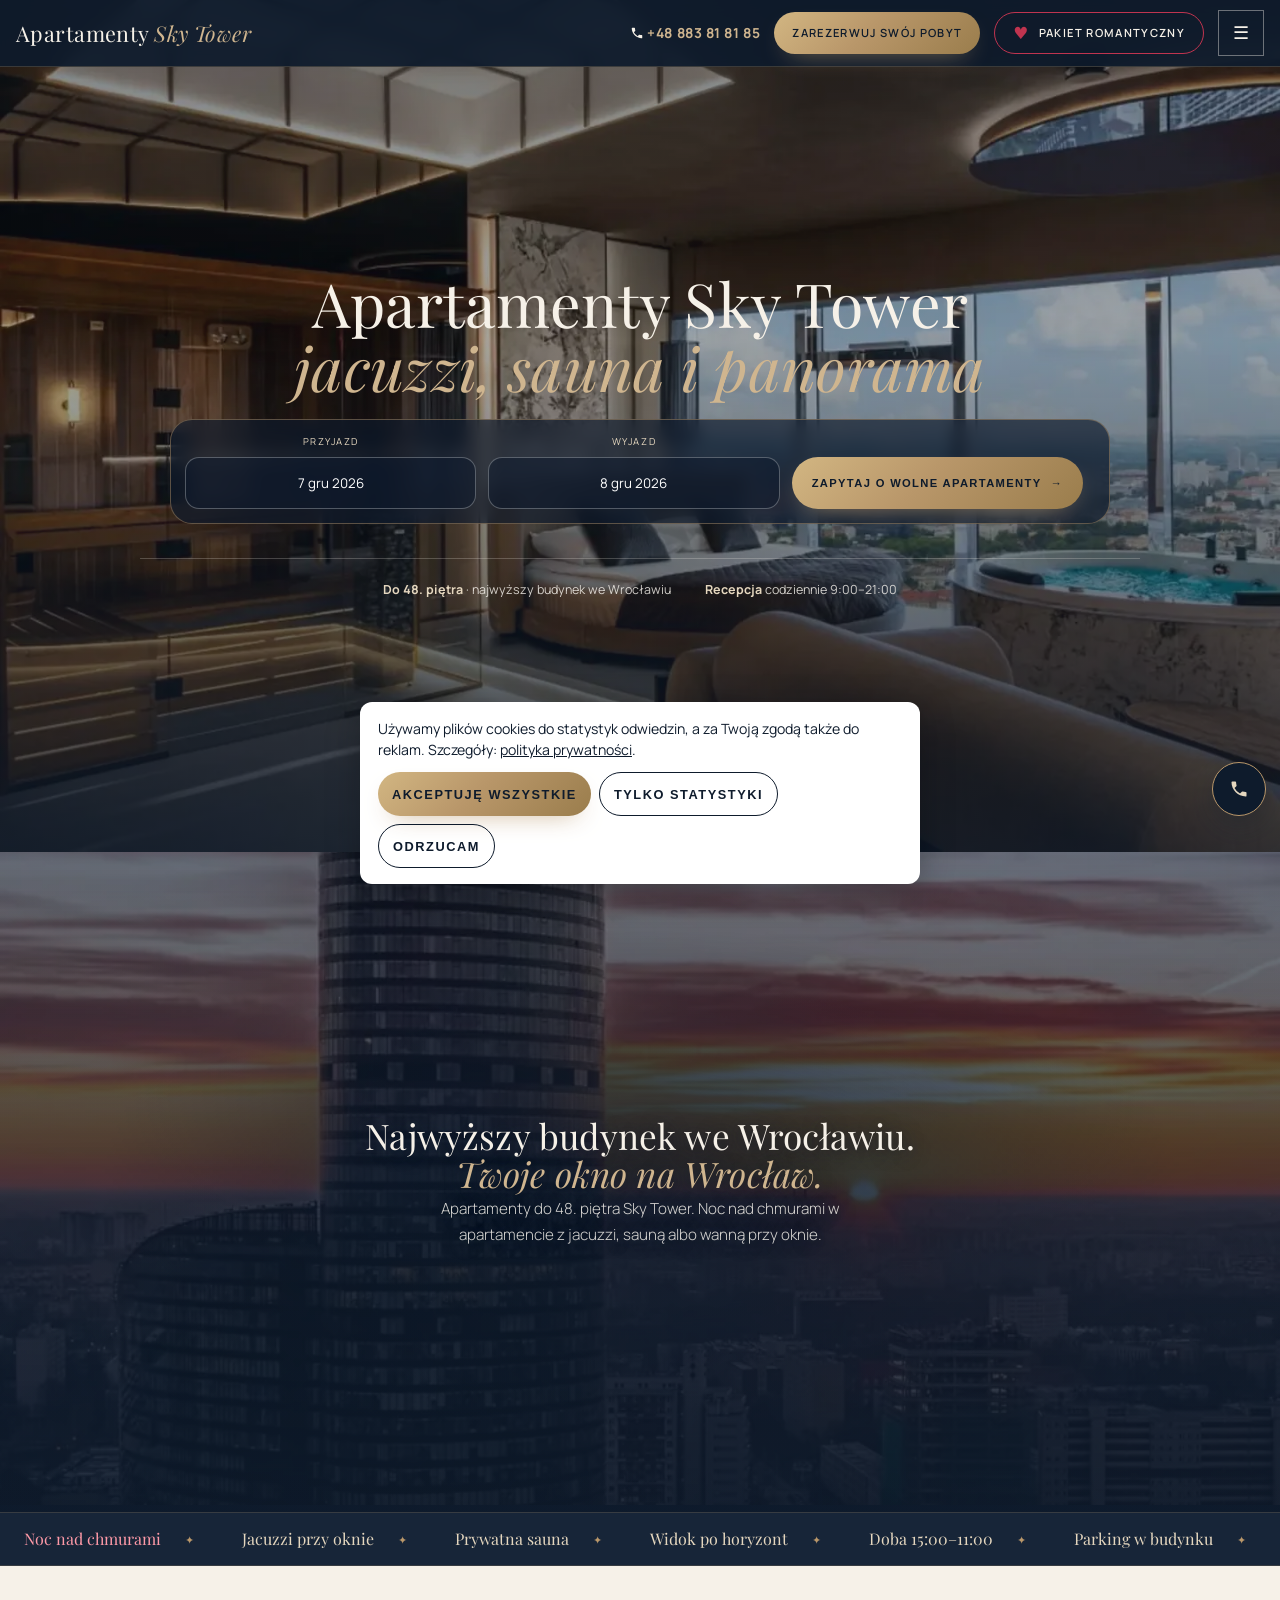
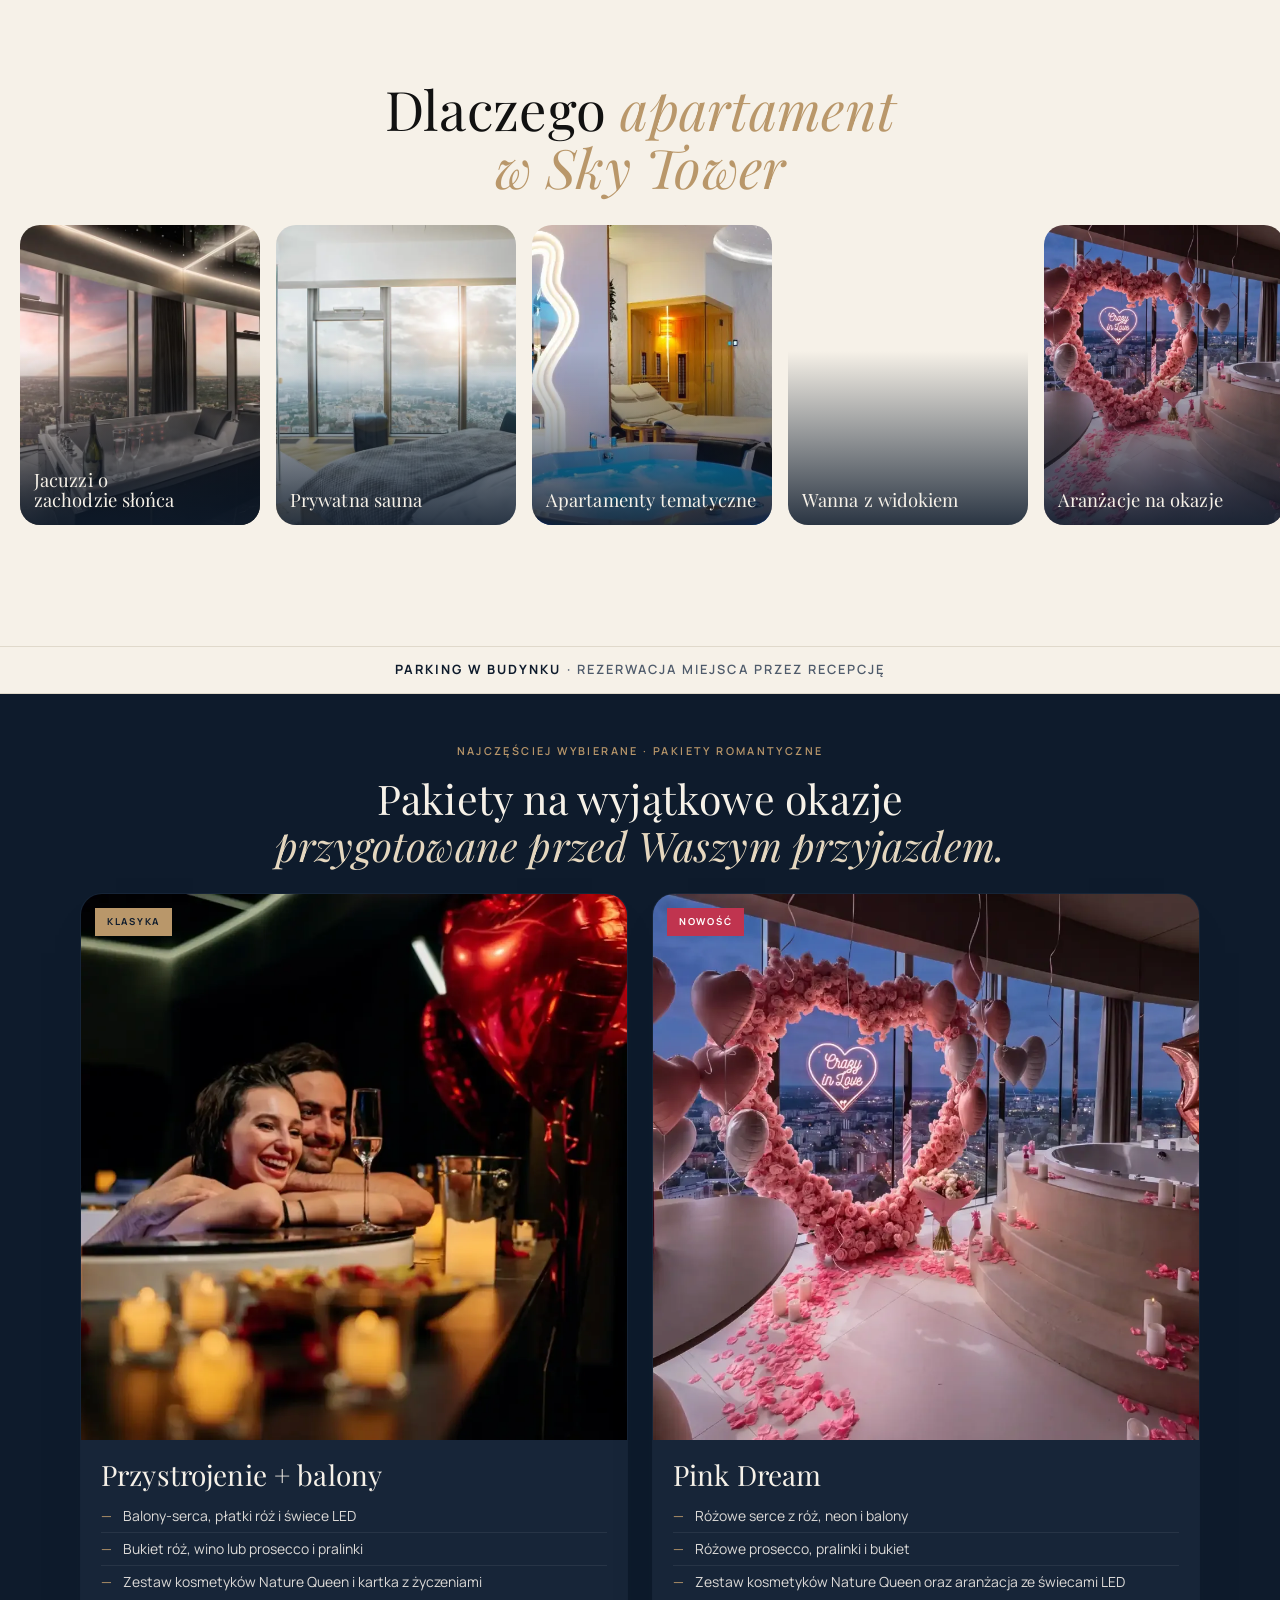
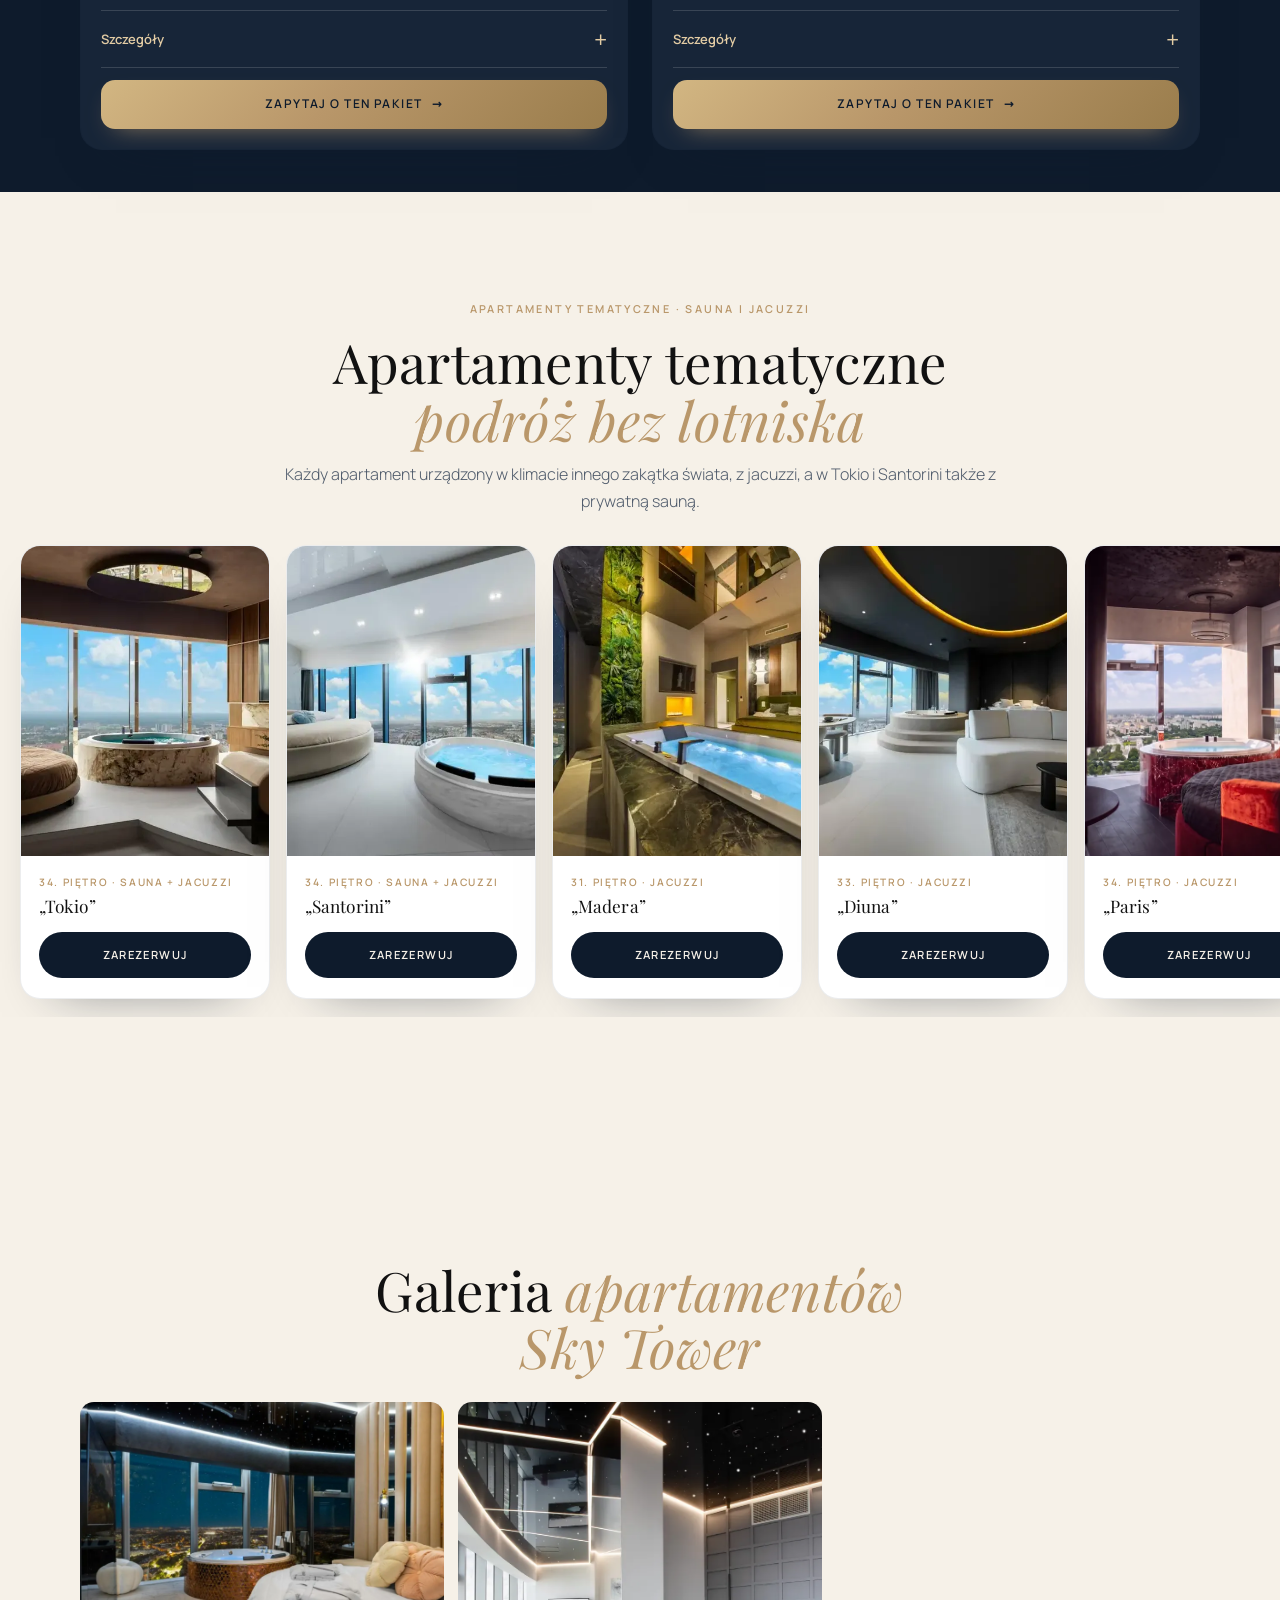
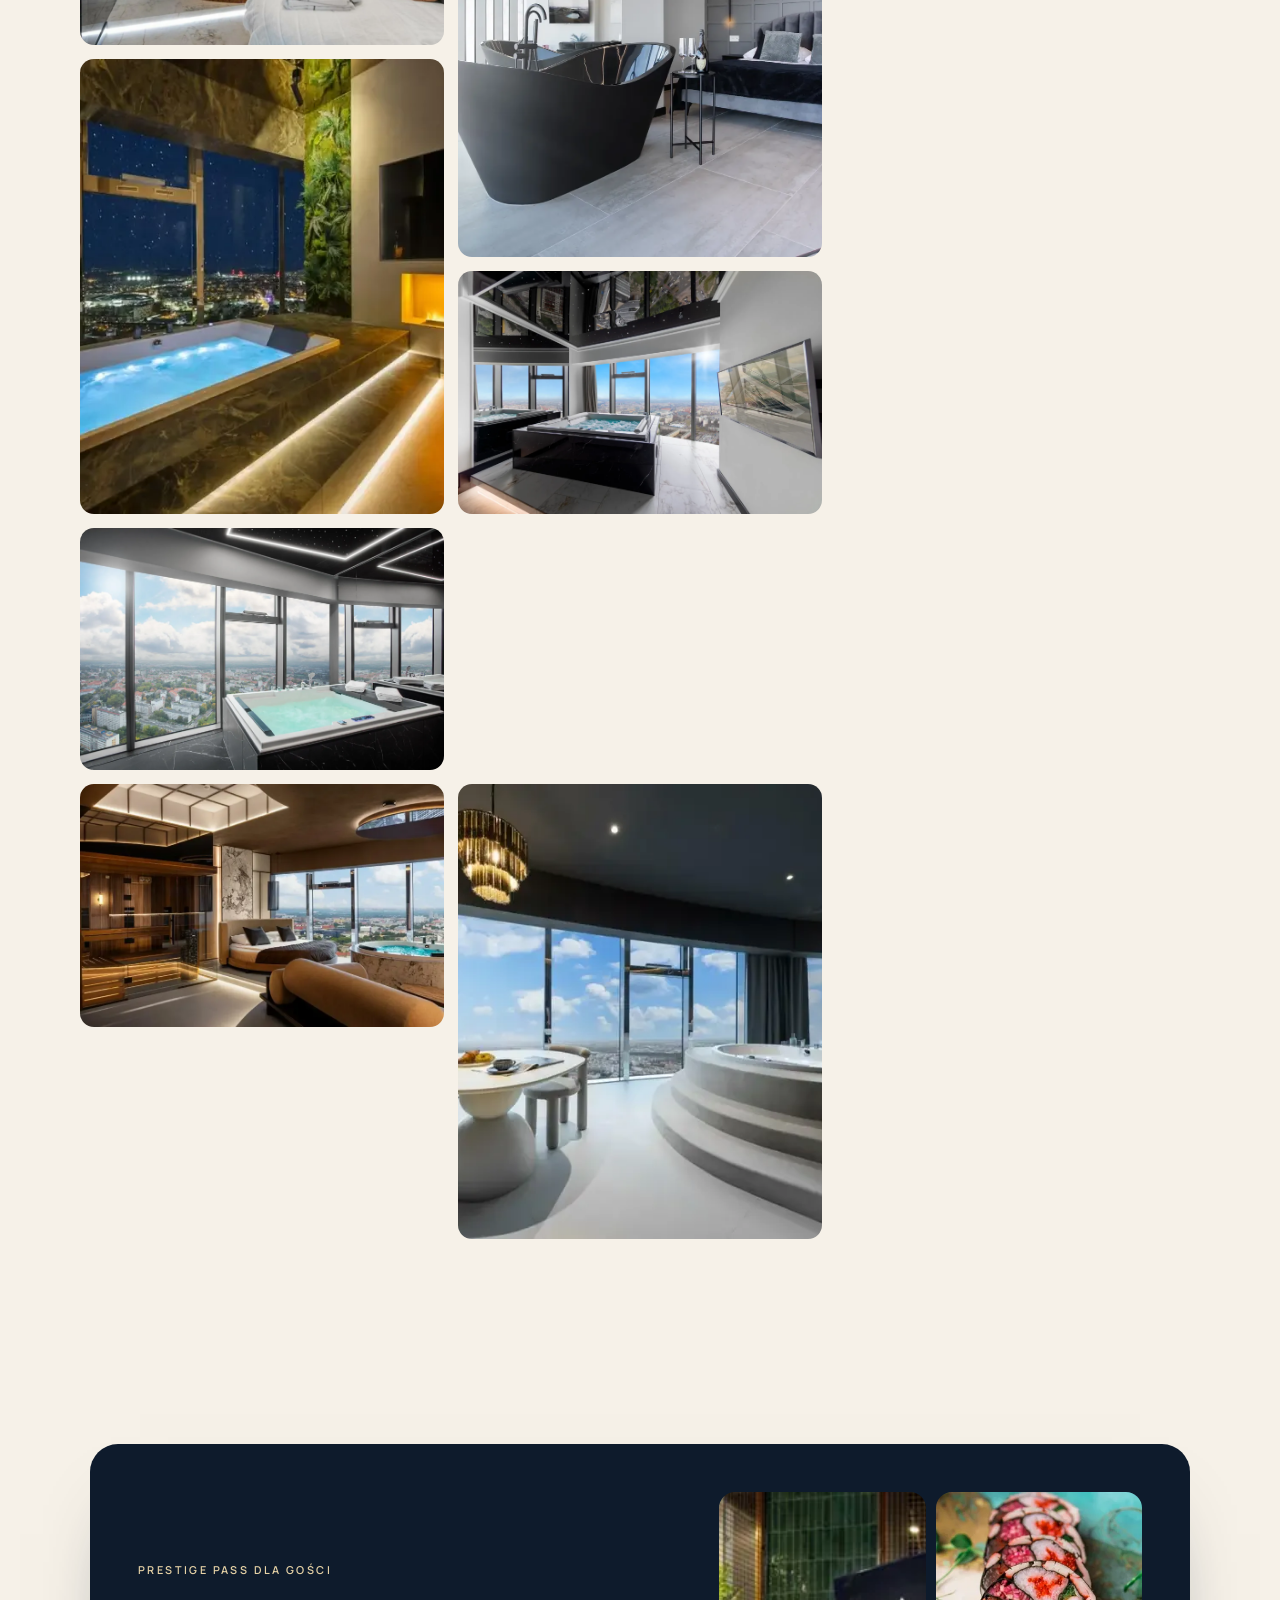
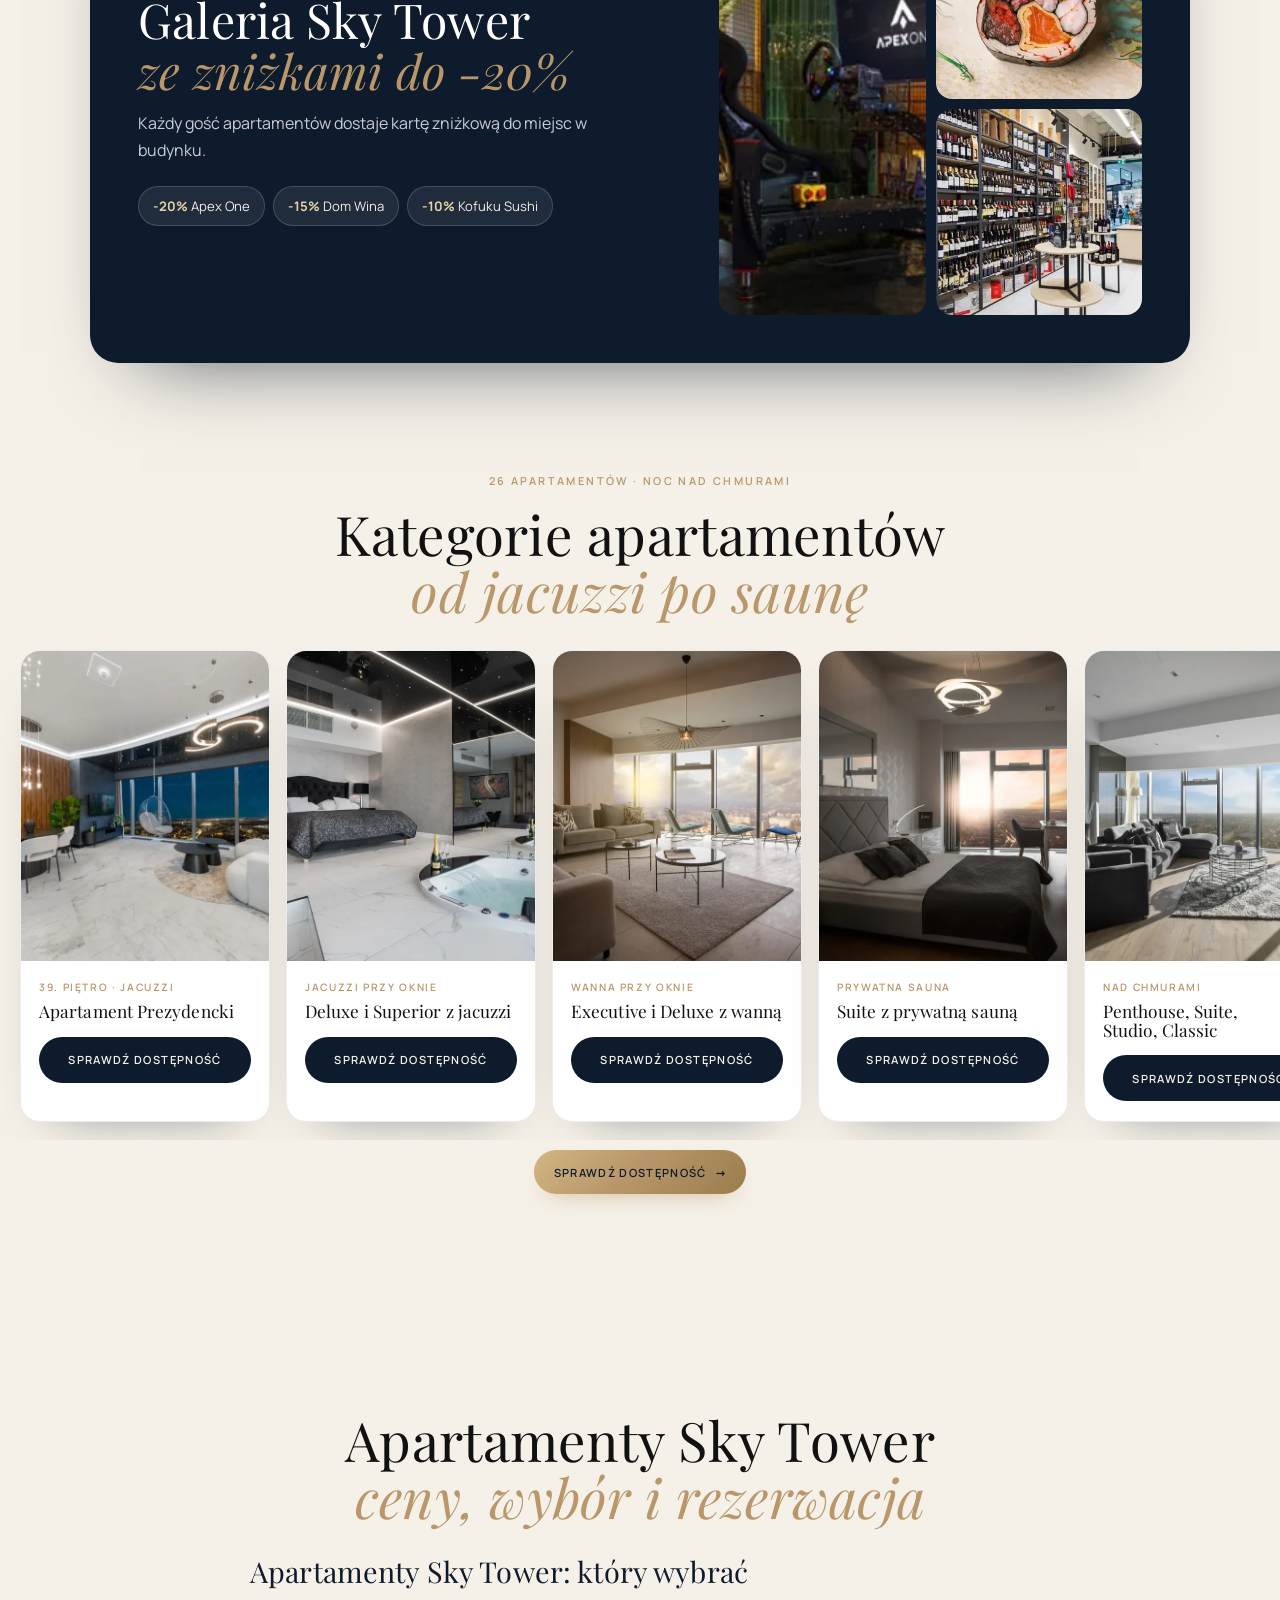
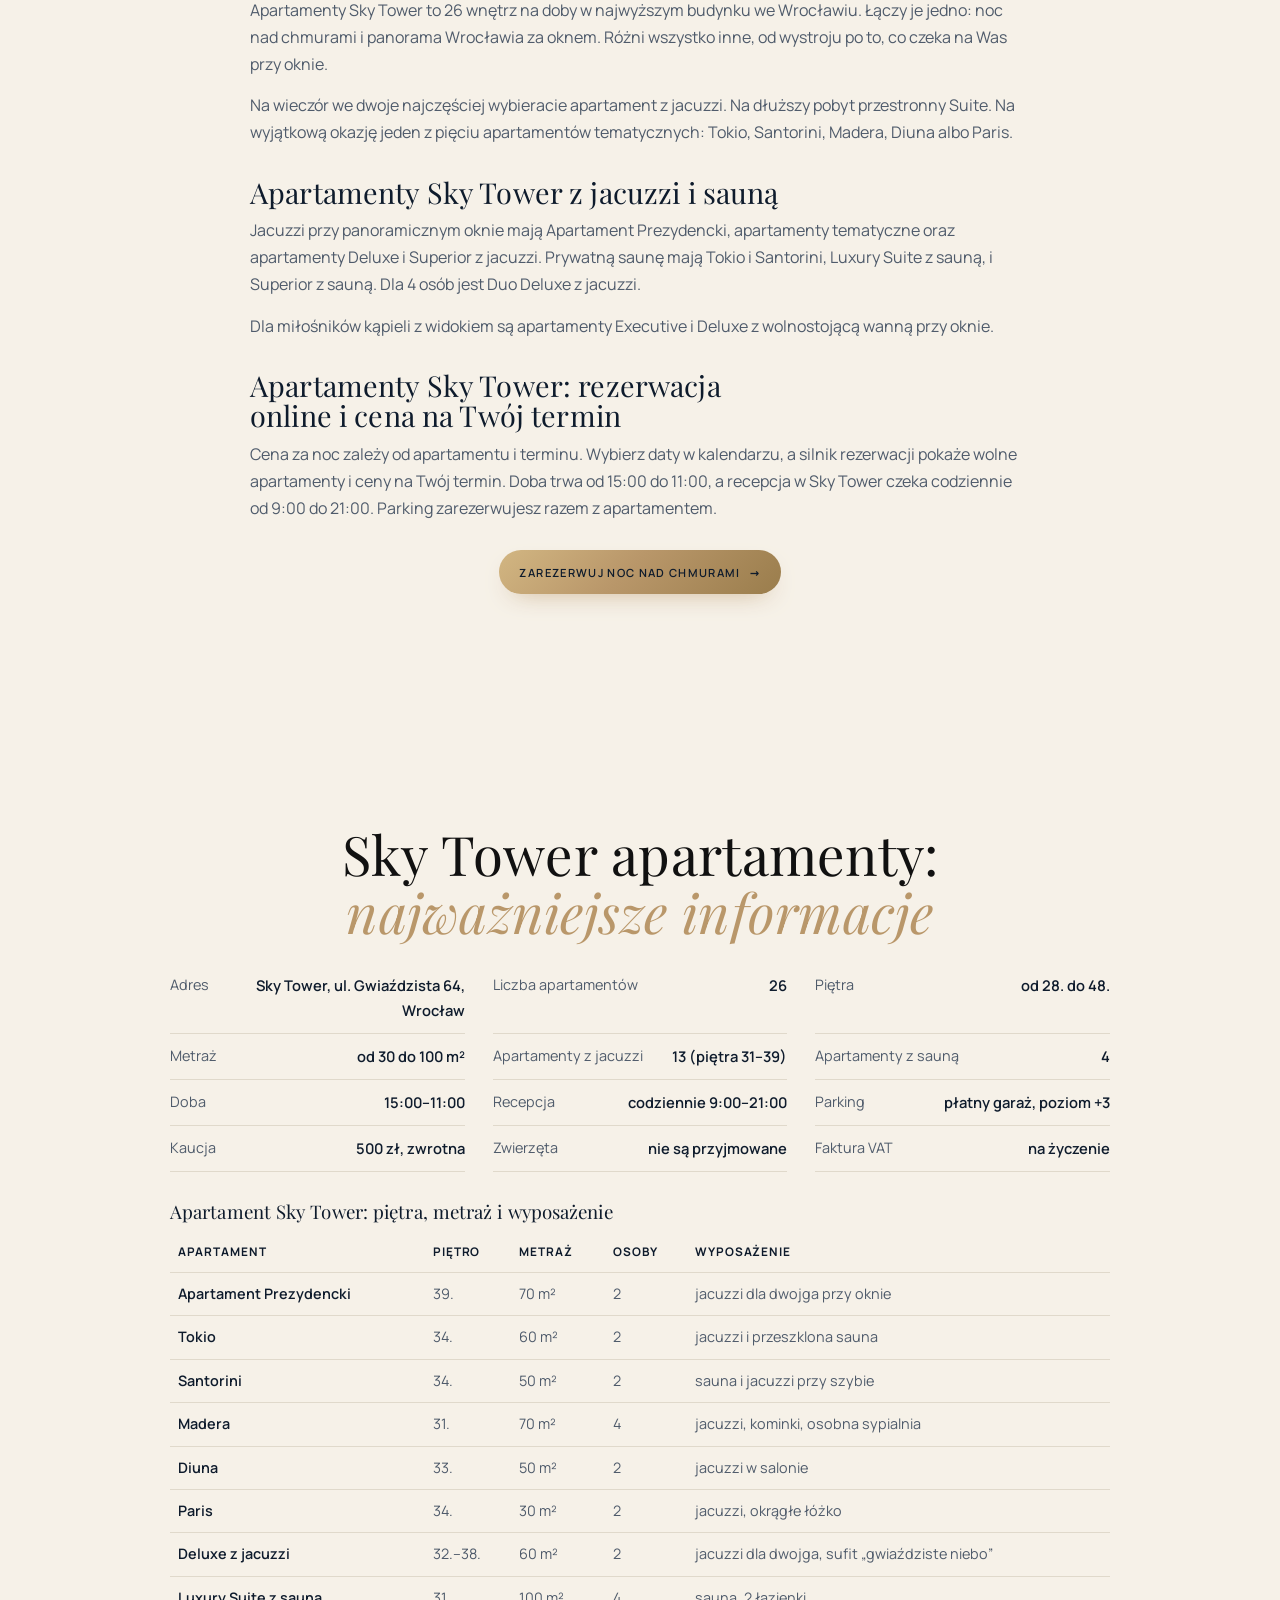
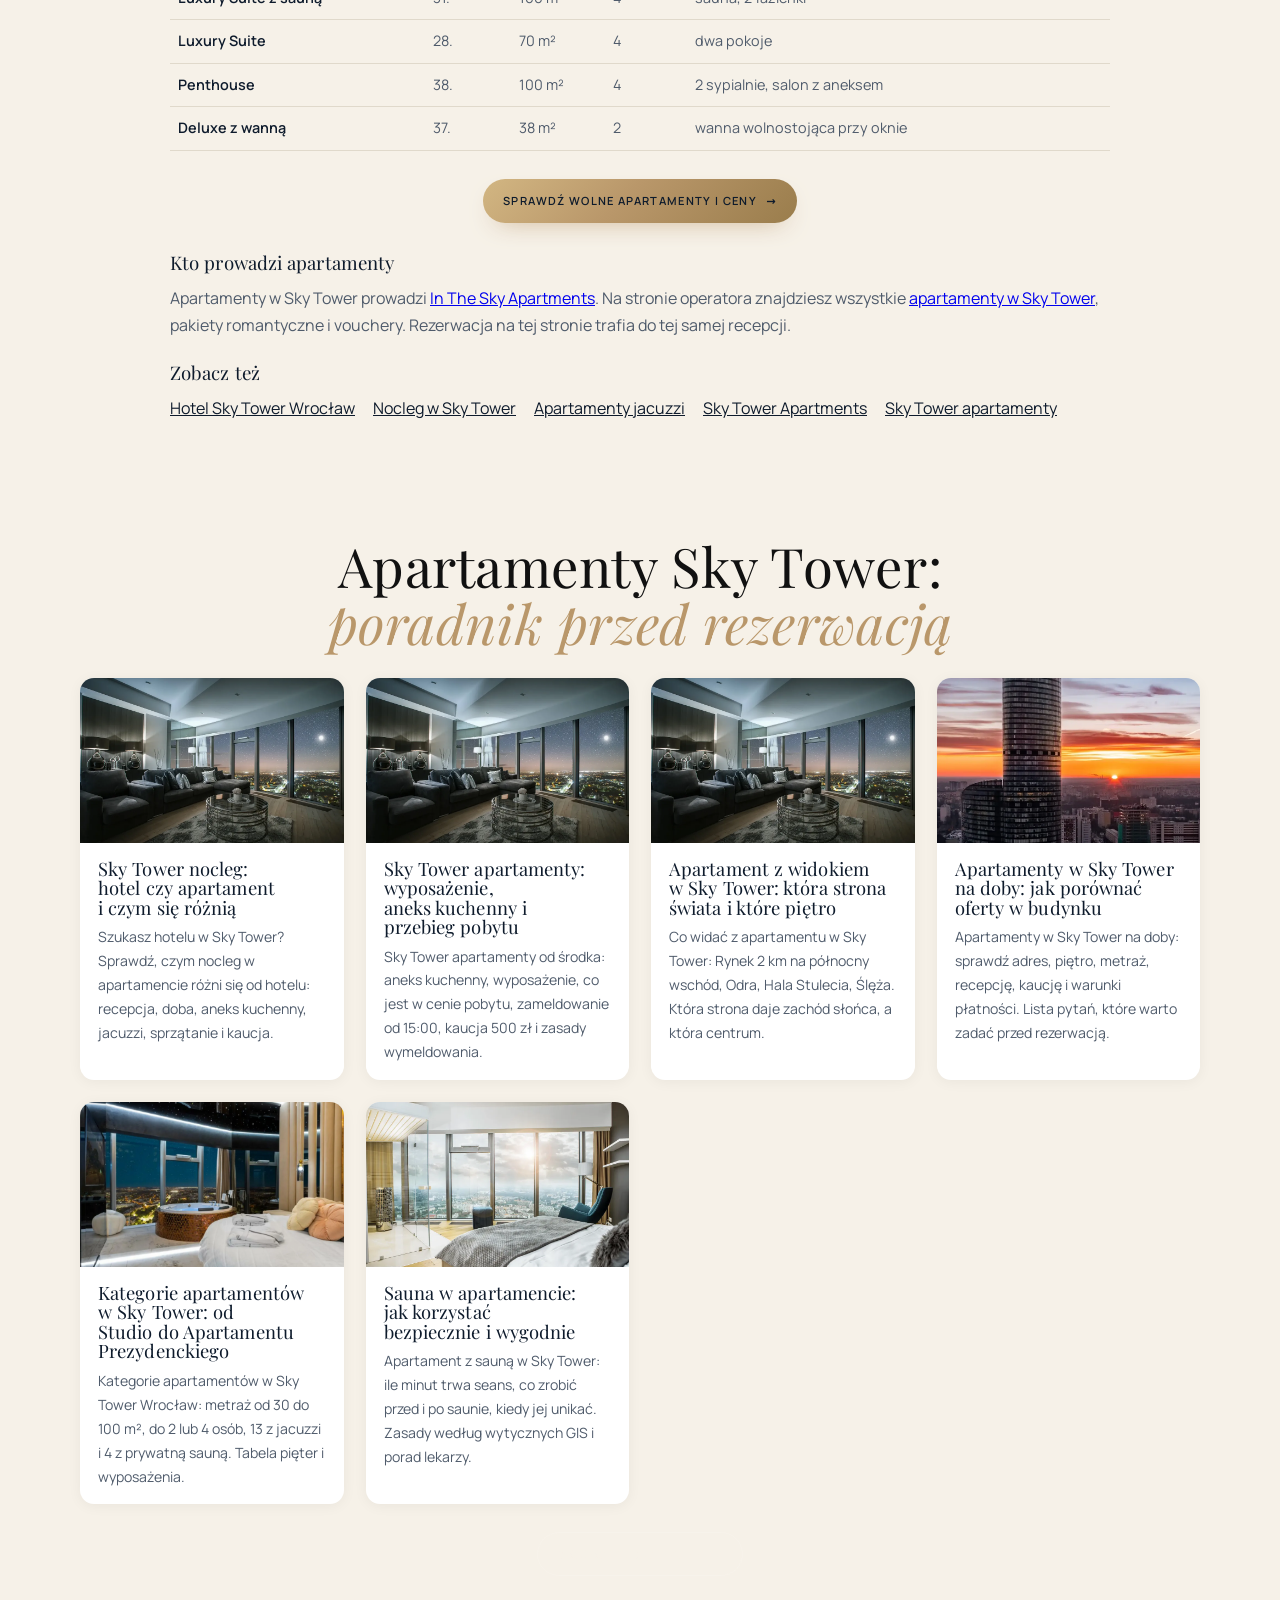
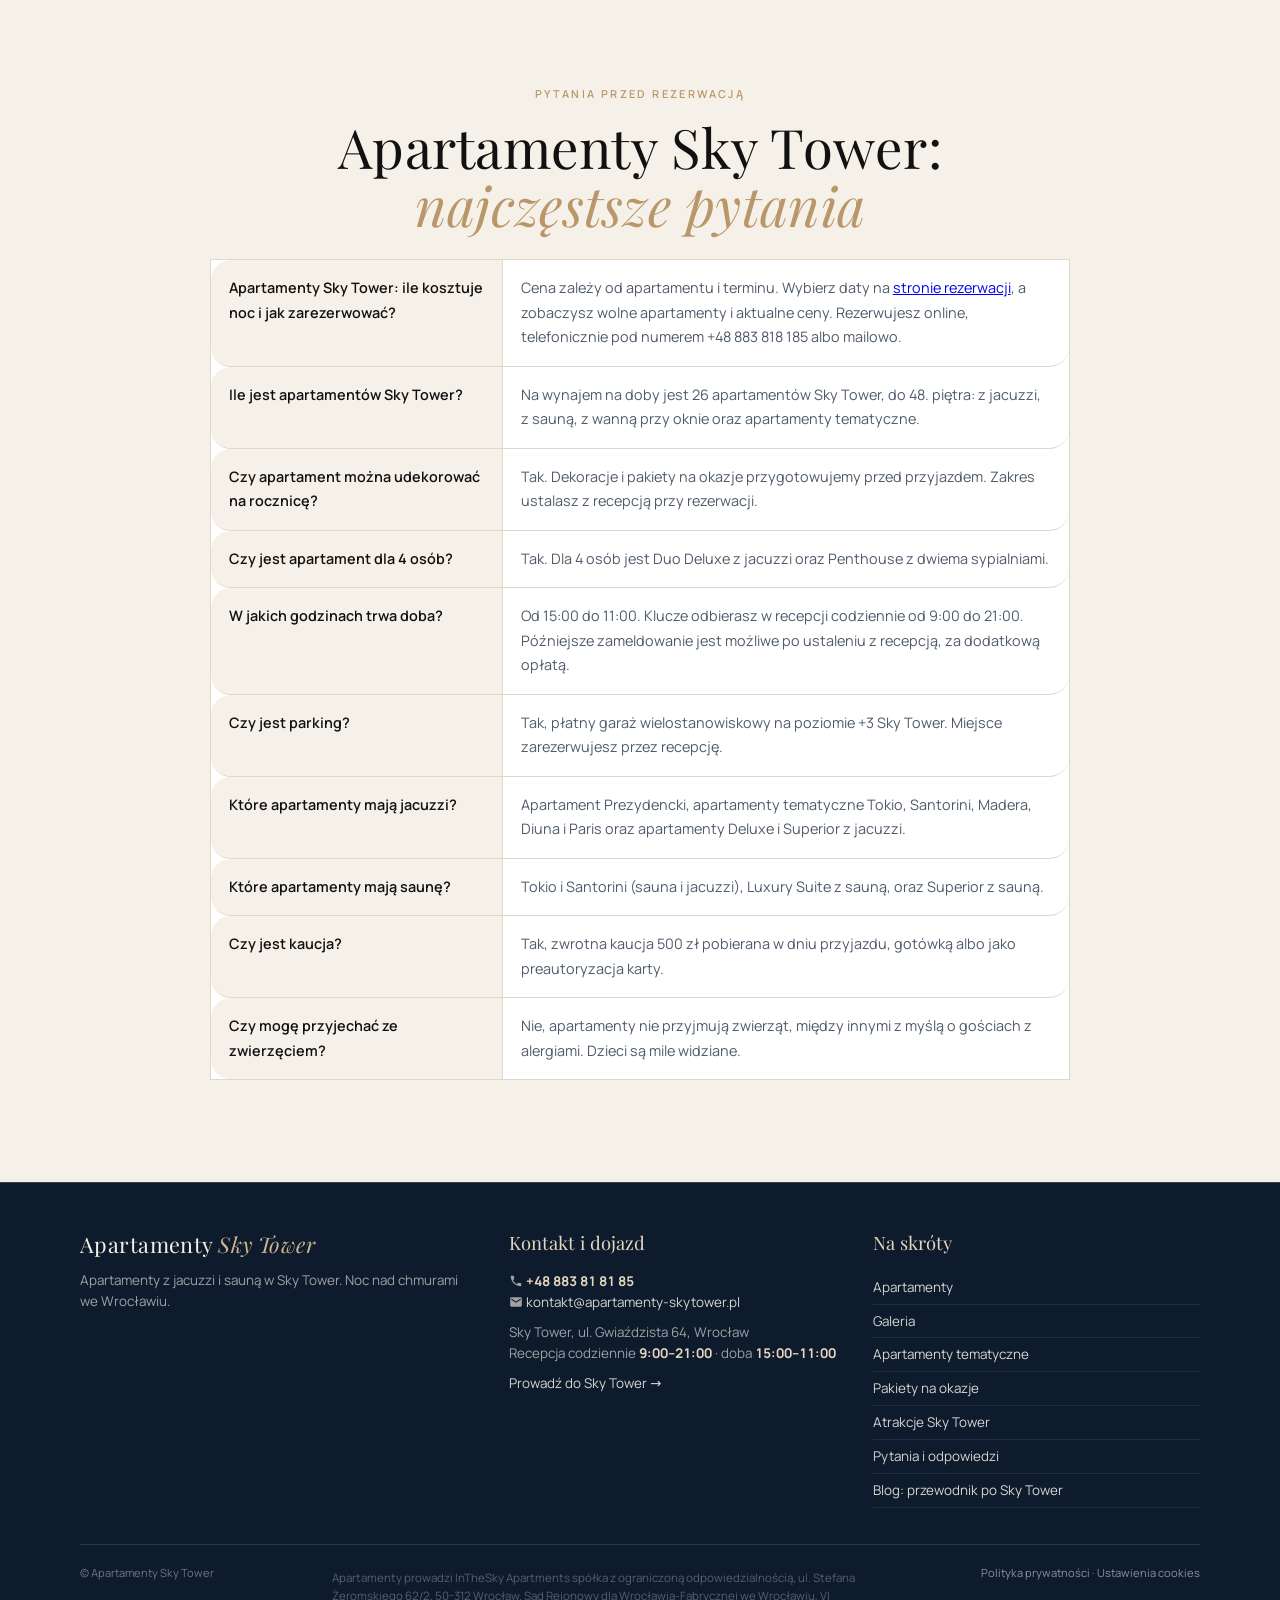
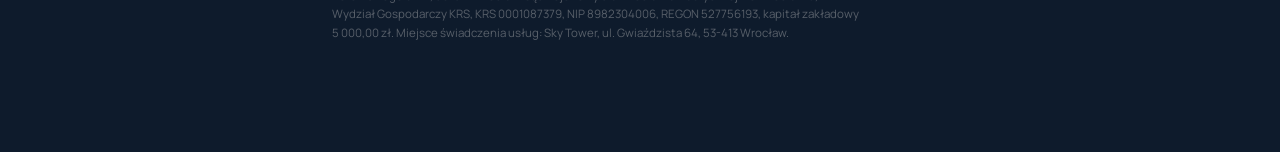
==== commit 48f3b5e0: "Wpis zaplecza: index.html" ====
--- a/index.html
+++ b/index.html
@@ -192,13 +192,17 @@
 <div class="wrap seo-txt"><h2>Apartamenty Sky Tower <em>ceny, wybór i rezerwacja</em></h2><h3>Apartamenty Sky Tower: który wybrać</h3><p>Apartamenty Sky Tower to 26 wnętrz na doby w najwyższym budynku we Wrocławiu. Łączy je jedno: noc nad chmurami i panorama Wrocławia za oknem. Różni wszystko inne, od wystroju po to, co czeka na Was przy oknie.</p><p>Na wieczór we dwoje najczęściej wybieracie apartament z jacuzzi. Na dłuższy pobyt przestronny Suite. Na wyjątkową okazję jeden z pięciu apartamentów tematycznych: Tokio, Santorini, Madera, Diuna albo Paris.</p><h3>Apartamenty Sky Tower z jacuzzi i sauną</h3><p>Jacuzzi przy panoramicznym oknie mają Apartament Prezydencki, apartamenty tematyczne oraz apartamenty Deluxe i Superior z jacuzzi. Prywatną saunę mają Tokio i Santorini, Luxury Suite z sauną, i Superior z sauną. Dla 4 osób jest Duo Deluxe z jacuzzi.</p><p>Dla miłośników kąpieli z widokiem są apartamenty Executive i Deluxe z wolnostojącą wanną przy oknie.</p><h3>Apartamenty Sky Tower: rezerwacja online i cena na Twój termin</h3><p>Cena za noc zależy od apartamentu i terminu. Wybierz daty w kalendarzu, a silnik rezerwacji pokaże wolne apartamenty i ceny na Twój termin. Doba trwa od 15:00 do 11:00, a recepcja w Sky Tower czeka codziennie od 9:00 do 21:00. Parking zarezerwujesz razem z apartamentem.</p>
 <p class="seo-cta"><a class="btn btn-gold" href="/rezerwacja/">Zarezerwuj noc nad chmurami <span class="arrow">→</span></a></p></div>
 </section>
-<section class="sec" id="powiazane" style="padding-bottom:0"><div class="wrap" style="max-width:980px">
-<h3 style="color:var(--navy);margin:0 0 12px">Kto prowadzi apartamenty</h3>
+<section class="sec" id="powiazane" data-v="2" style="padding-bottom:0"><div class="wrap" style="max-width:980px">
+<h2 style="text-align:center;margin-bottom:22px">Sky Tower apartamenty: <em>najważniejsze informacje</em></h2>
+<dl style="display:grid;grid-template-columns:repeat(auto-fit,minmax(250px,1fr));gap:0 28px;margin:0"><div style="display:flex;justify-content:space-between;gap:16px;padding:10px 0;border-bottom:1px solid var(--line)"><dt style="color:var(--ink-soft);font-size:.9rem">Adres</dt><dd style="margin:0;color:var(--navy);font-weight:600;text-align:right;font-size:.92rem">Sky Tower, ul. Gwiaździsta 64, Wrocław</dd></div><div style="display:flex;justify-content:space-between;gap:16px;padding:10px 0;border-bottom:1px solid var(--line)"><dt style="color:var(--ink-soft);font-size:.9rem">Liczba apartamentów</dt><dd style="margin:0;color:var(--navy);font-weight:600;text-align:right;font-size:.92rem">26</dd></div><div style="display:flex;justify-content:space-between;gap:16px;padding:10px 0;border-bottom:1px solid var(--line)"><dt style="color:var(--ink-soft);font-size:.9rem">Piętra</dt><dd style="margin:0;color:var(--navy);font-weight:600;text-align:right;font-size:.92rem">od 28. do 48.</dd></div><div style="display:flex;justify-content:space-between;gap:16px;padding:10px 0;border-bottom:1px solid var(--line)"><dt style="color:var(--ink-soft);font-size:.9rem">Metraż</dt><dd style="margin:0;color:var(--navy);font-weight:600;text-align:right;font-size:.92rem">od 30 do 100 m²</dd></div><div style="display:flex;justify-content:space-between;gap:16px;padding:10px 0;border-bottom:1px solid var(--line)"><dt style="color:var(--ink-soft);font-size:.9rem">Apartamenty z jacuzzi</dt><dd style="margin:0;color:var(--navy);font-weight:600;text-align:right;font-size:.92rem">13 (piętra 31–39)</dd></div><div style="display:flex;justify-content:space-between;gap:16px;padding:10px 0;border-bottom:1px solid var(--line)"><dt style="color:var(--ink-soft);font-size:.9rem">Apartamenty z sauną</dt><dd style="margin:0;color:var(--navy);font-weight:600;text-align:right;font-size:.92rem">4</dd></div><div style="display:flex;justify-content:space-between;gap:16px;padding:10px 0;border-bottom:1px solid var(--line)"><dt style="color:var(--ink-soft);font-size:.9rem">Doba</dt><dd style="margin:0;color:var(--navy);font-weight:600;text-align:right;font-size:.92rem">15:00–11:00</dd></div><div style="display:flex;justify-content:space-between;gap:16px;padding:10px 0;border-bottom:1px solid var(--line)"><dt style="color:var(--ink-soft);font-size:.9rem">Recepcja</dt><dd style="margin:0;color:var(--navy);font-weight:600;text-align:right;font-size:.92rem">codziennie 9:00–21:00</dd></div><div style="display:flex;justify-content:space-between;gap:16px;padding:10px 0;border-bottom:1px solid var(--line)"><dt style="color:var(--ink-soft);font-size:.9rem">Parking</dt><dd style="margin:0;color:var(--navy);font-weight:600;text-align:right;font-size:.92rem">płatny garaż, poziom +3</dd></div><div style="display:flex;justify-content:space-between;gap:16px;padding:10px 0;border-bottom:1px solid var(--line)"><dt style="color:var(--ink-soft);font-size:.9rem">Kaucja</dt><dd style="margin:0;color:var(--navy);font-weight:600;text-align:right;font-size:.92rem">500 zł, zwrotna</dd></div><div style="display:flex;justify-content:space-between;gap:16px;padding:10px 0;border-bottom:1px solid var(--line)"><dt style="color:var(--ink-soft);font-size:.9rem">Zwierzęta</dt><dd style="margin:0;color:var(--navy);font-weight:600;text-align:right;font-size:.92rem">nie są przyjmowane</dd></div><div style="display:flex;justify-content:space-between;gap:16px;padding:10px 0;border-bottom:1px solid var(--line)"><dt style="color:var(--ink-soft);font-size:.9rem">Faktura VAT</dt><dd style="margin:0;color:var(--navy);font-weight:600;text-align:right;font-size:.92rem">na życzenie</dd></div></dl>
+<h3 style="color:var(--navy);margin:30px 0 12px">Apartament Sky Tower: piętra, metraż i wyposażenie</h3>
+<div style="overflow-x:auto"><table style="width:100%;border-collapse:collapse;font-size:.9rem;min-width:560px"><thead><tr><th style="text-align:left;padding:9px 8px;border-bottom:1px solid var(--line);color:var(--navy);font-size:.74rem;letter-spacing:.08em;text-transform:uppercase">Apartament</th><th style="text-align:left;padding:9px 8px;border-bottom:1px solid var(--line);color:var(--navy);font-size:.74rem;letter-spacing:.08em;text-transform:uppercase">Piętro</th><th style="text-align:left;padding:9px 8px;border-bottom:1px solid var(--line);color:var(--navy);font-size:.74rem;letter-spacing:.08em;text-transform:uppercase">Metraż</th><th style="text-align:left;padding:9px 8px;border-bottom:1px solid var(--line);color:var(--navy);font-size:.74rem;letter-spacing:.08em;text-transform:uppercase">Osoby</th><th style="text-align:left;padding:9px 8px;border-bottom:1px solid var(--line);color:var(--navy);font-size:.74rem;letter-spacing:.08em;text-transform:uppercase">Wyposażenie</th></tr></thead><tbody><tr><td style="text-align:left;padding:9px 8px;border-bottom:1px solid var(--line);color:var(--navy);font-weight:600">Apartament Prezydencki</td><td style="text-align:left;padding:9px 8px;border-bottom:1px solid var(--line);color:var(--ink-soft)">39.</td><td style="text-align:left;padding:9px 8px;border-bottom:1px solid var(--line);color:var(--ink-soft)">70 m²</td><td style="text-align:left;padding:9px 8px;border-bottom:1px solid var(--line);color:var(--ink-soft)">2</td><td style="text-align:left;padding:9px 8px;border-bottom:1px solid var(--line);color:var(--ink-soft)">jacuzzi dla dwojga przy oknie</td></tr><tr><td style="text-align:left;padding:9px 8px;border-bottom:1px solid var(--line);color:var(--navy);font-weight:600">Tokio</td><td style="text-align:left;padding:9px 8px;border-bottom:1px solid var(--line);color:var(--ink-soft)">34.</td><td style="text-align:left;padding:9px 8px;border-bottom:1px solid var(--line);color:var(--ink-soft)">60 m²</td><td style="text-align:left;padding:9px 8px;border-bottom:1px solid var(--line);color:var(--ink-soft)">2</td><td style="text-align:left;padding:9px 8px;border-bottom:1px solid var(--line);color:var(--ink-soft)">jacuzzi i przeszklona sauna</td></tr><tr><td style="text-align:left;padding:9px 8px;border-bottom:1px solid var(--line);color:var(--navy);font-weight:600">Santorini</td><td style="text-align:left;padding:9px 8px;border-bottom:1px solid var(--line);color:var(--ink-soft)">34.</td><td style="text-align:left;padding:9px 8px;border-bottom:1px solid var(--line);color:var(--ink-soft)">50 m²</td><td style="text-align:left;padding:9px 8px;border-bottom:1px solid var(--line);color:var(--ink-soft)">2</td><td style="text-align:left;padding:9px 8px;border-bottom:1px solid var(--line);color:var(--ink-soft)">sauna i jacuzzi przy szybie</td></tr><tr><td style="text-align:left;padding:9px 8px;border-bottom:1px solid var(--line);color:var(--navy);font-weight:600">Madera</td><td style="text-align:left;padding:9px 8px;border-bottom:1px solid var(--line);color:var(--ink-soft)">31.</td><td style="text-align:left;padding:9px 8px;border-bottom:1px solid var(--line);color:var(--ink-soft)">70 m²</td><td style="text-align:left;padding:9px 8px;border-bottom:1px solid var(--line);color:var(--ink-soft)">4</td><td style="text-align:left;padding:9px 8px;border-bottom:1px solid var(--line);color:var(--ink-soft)">jacuzzi, kominki, osobna sypialnia</td></tr><tr><td style="text-align:left;padding:9px 8px;border-bottom:1px solid var(--line);color:var(--navy);font-weight:600">Diuna</td><td style="text-align:left;padding:9px 8px;border-bottom:1px solid var(--line);color:var(--ink-soft)">33.</td><td style="text-align:left;padding:9px 8px;border-bottom:1px solid var(--line);color:var(--ink-soft)">50 m²</td><td style="text-align:left;padding:9px 8px;border-bottom:1px solid var(--line);color:var(--ink-soft)">2</td><td style="text-align:left;padding:9px 8px;border-bottom:1px solid var(--line);color:var(--ink-soft)">jacuzzi w salonie</td></tr><tr><td style="text-align:left;padding:9px 8px;border-bottom:1px solid var(--line);color:var(--navy);font-weight:600">Paris</td><td style="text-align:left;padding:9px 8px;border-bottom:1px solid var(--line);color:var(--ink-soft)">34.</td><td style="text-align:left;padding:9px 8px;border-bottom:1px solid var(--line);color:var(--ink-soft)">30 m²</td><td style="text-align:left;padding:9px 8px;border-bottom:1px solid var(--line);color:var(--ink-soft)">2</td><td style="text-align:left;padding:9px 8px;border-bottom:1px solid var(--line);color:var(--ink-soft)">jacuzzi, okrągłe łóżko</td></tr><tr><td style="text-align:left;padding:9px 8px;border-bottom:1px solid var(--line);color:var(--navy);font-weight:600">Deluxe z jacuzzi</td><td style="text-align:left;padding:9px 8px;border-bottom:1px solid var(--line);color:var(--ink-soft)">32.–38.</td><td style="text-align:left;padding:9px 8px;border-bottom:1px solid var(--line);color:var(--ink-soft)">60 m²</td><td style="text-align:left;padding:9px 8px;border-bottom:1px solid var(--line);color:var(--ink-soft)">2</td><td style="text-align:left;padding:9px 8px;border-bottom:1px solid var(--line);color:var(--ink-soft)">jacuzzi dla dwojga, sufit „gwiaździste niebo”</td></tr><tr><td style="text-align:left;padding:9px 8px;border-bottom:1px solid var(--line);color:var(--navy);font-weight:600">Luxury Suite z sauną</td><td style="text-align:left;padding:9px 8px;border-bottom:1px solid var(--line);color:var(--ink-soft)">31.</td><td style="text-align:left;padding:9px 8px;border-bottom:1px solid var(--line);color:var(--ink-soft)">100 m²</td><td style="text-align:left;padding:9px 8px;border-bottom:1px solid var(--line);color:var(--ink-soft)">4</td><td style="text-align:left;padding:9px 8px;border-bottom:1px solid var(--line);color:var(--ink-soft)">sauna, 2 łazienki</td></tr><tr><td style="text-align:left;padding:9px 8px;border-bottom:1px solid var(--line);color:var(--navy);font-weight:600">Luxury Suite</td><td style="text-align:left;padding:9px 8px;border-bottom:1px solid var(--line);color:var(--ink-soft)">28.</td><td style="text-align:left;padding:9px 8px;border-bottom:1px solid var(--line);color:var(--ink-soft)">70 m²</td><td style="text-align:left;padding:9px 8px;border-bottom:1px solid var(--line);color:var(--ink-soft)">4</td><td style="text-align:left;padding:9px 8px;border-bottom:1px solid var(--line);color:var(--ink-soft)">dwa pokoje</td></tr><tr><td style="text-align:left;padding:9px 8px;border-bottom:1px solid var(--line);color:var(--navy);font-weight:600">Penthouse</td><td style="text-align:left;padding:9px 8px;border-bottom:1px solid var(--line);color:var(--ink-soft)">38.</td><td style="text-align:left;padding:9px 8px;border-bottom:1px solid var(--line);color:var(--ink-soft)">100 m²</td><td style="text-align:left;padding:9px 8px;border-bottom:1px solid var(--line);color:var(--ink-soft)">4</td><td style="text-align:left;padding:9px 8px;border-bottom:1px solid var(--line);color:var(--ink-soft)">2 sypialnie, salon z aneksem</td></tr><tr><td style="text-align:left;padding:9px 8px;border-bottom:1px solid var(--line);color:var(--navy);font-weight:600">Deluxe z wanną</td><td style="text-align:left;padding:9px 8px;border-bottom:1px solid var(--line);color:var(--ink-soft)">37.</td><td style="text-align:left;padding:9px 8px;border-bottom:1px solid var(--line);color:var(--ink-soft)">38 m²</td><td style="text-align:left;padding:9px 8px;border-bottom:1px solid var(--line);color:var(--ink-soft)">2</td><td style="text-align:left;padding:9px 8px;border-bottom:1px solid var(--line);color:var(--ink-soft)">wanna wolnostojąca przy oknie</td></tr></tbody></table></div>
+<p class="seo-cta"><a class="btn btn-gold" href="/rezerwacja/">Sprawdź wolne apartamenty i ceny <span class="arrow">→</span></a></p>
+<h3 style="color:var(--navy);margin:30px 0 12px">Kto prowadzi apartamenty</h3>
 <p style="color:var(--ink-soft);margin:0 0 14px">Apartamenty w Sky Tower prowadzi <a href="https://inthesky.apartments/">In The Sky Apartments</a>. Na stronie operatora znajdziesz wszystkie <a href="https://inthesky.apartments/apartamenty-sky-tower-na-wynajem-we-wroclawiu">apartamenty w Sky Tower</a>, pakiety romantyczne i vouchery. Rezerwacja na tej stronie trafia do tej samej recepcji.</p>
 <h3 style="color:var(--navy);margin:24px 0 12px">Zobacz też</h3>
-<ul style="display:flex;flex-wrap:wrap;gap:8px 18px;list-style:none;padding:0;margin:0"><li><a href="https://skytower-apartamenty.pl/" style="color:var(--navy)">Sky Tower apartamenty</a></li><li><a href="https://hotelskytower.pl/" style="color:var(--navy)">Hotel Skytower</a></li><li><a href="https://apartamentyjacuzzi.pl/" style="color:var(--navy)">Apartamenty jacuzzi</a></li><li><a href="https://hotelskytower.com/" style="color:var(--navy)">Hotel Skytower Wrocław</a></li></ul>
-</div></section>
-<section class="sec" id="blog"><div class="wrap">
+<ul style="display:flex;flex-wrap:wrap;gap:8px 18px;list-style:none;padding:0;margin:0"><li><a href="https://hotel-skytower.pl/" style="color:var(--navy)">Hotel Sky Tower Wrocław</a></li><li><a href="https://skytower-wroclaw.pl/" style="color:var(--navy)">Nocleg w Sky Tower</a></li><li><a href="https://apartamentyjacuzzi.pl/" style="color:var(--navy)">Apartamenty jacuzzi</a></li><li><a href="https://sky-tower.apartments/" style="color:var(--navy)">Sky Tower Apartments</a></li><li><a href="https://skytower-apartamenty.pl/" style="color:var(--navy)">Sky Tower apartamenty</a></li></ul>
+</div></section><section class="sec" id="blog"><div class="wrap">
 <h2 style="text-align:center">Apartamenty Sky Tower: <em>poradnik przed rezerwacją</em></h2>
 <div class="blog-list" id="wpisy-glowna"><a class="blog-card" href="/blog/sky-tower-nocleg-hotel-czy-apartament-i-czym-sie-roznia/"><img style="height:auto" alt="Sky Tower nocleg: hotel czy apartament i czym się różnią" loading="lazy" src="/media/penthouse-38-2.webp" width="1200" height="800"/><div><h3>Sky Tower nocleg: hotel czy apartament i czym się różnią</h3><p>Szukasz hotelu w Sky Tower? Sprawdź, czym nocleg w apartamencie różni się od hotelu: recepcja, doba, aneks kuchenny, jacuzzi, sprzątanie i kaucja.</p></div></a><a class="blog-card" href="/blog/sky-tower-apartamenty-wyposazenie-aneks-kuchenny-i-przebieg-pobytu/"><img style="height:auto" alt="Sky Tower apartamenty: wyposażenie, aneks kuchenny i przebieg pobytu" loading="lazy" src="/media/penthouse-38-2.webp" width="1200" height="800"/><div><h3>Sky Tower apartamenty: wyposażenie, aneks kuchenny i przebieg pobytu</h3><p>Sky Tower apartamenty od środka: aneks kuchenny, wyposażenie, co jest w cenie pobytu, zameldowanie od 15:00, kaucja 500 zł i zasady wymeldowania.</p></div></a><a class="blog-card" href="/blog/apartament-z-widokiem-sky-tower/"><img style="height:auto" alt="Apartament z widokiem w Sky Tower: która strona świata i które piętro" loading="lazy" src="/media/penthouse-38-2.webp" width="1200" height="800"/><div><h3>Apartament z widokiem w Sky Tower: która strona świata i które piętro</h3><p>Co widać z apartamentu w Sky Tower: Rynek 2 km na północny wschód, Odra, Hala Stulecia, Ślęża. Która strona daje zachód słońca, a która centrum.</p></div></a><a class="blog-card" href="/blog/apartamenty-sky-tower-na-doby/"><img style="height:auto" alt="Apartamenty w Sky Tower na doby: jak porównać oferty w budynku" loading="lazy" src="/media/budynek-5b8540b-960.webp" width="960" height="1200"/><div><h3>Apartamenty w Sky Tower na doby: jak porównać oferty w budynku</h3><p>Apartamenty w Sky Tower na doby: sprawdź adres, piętro, metraż, recepcję, kaucję i warunki płatności. Lista pytań, które warto zadać przed rezerwacją.</p></div></a><a class="blog-card" href="/blog/kategorie-apartamentow-sky-tower/"><img style="height:auto" alt="Kategorie apartamentów w Sky Tower: od Studio do Apartamentu Prezydenckiego" loading="lazy" src="/media/prezydencki-v2-1.webp" width="1200" height="800"/><div><h3>Kategorie apartamentów w Sky Tower: od Studio do Apartamentu Prezydenckiego</h3><p>Kategorie apartamentów w Sky Tower Wrocław: metraż od 30 do 100 m², do 2 lub 4 osób, 13 z jacuzzi i 4 z prywatną sauną. Tabela pięter i wyposażenia.</p></div></a><a class="blog-card" href="/blog/sauna-w-apartamencie/"><img style="height:auto" alt="Sauna w apartamencie: jak korzystać bezpiecznie i wygodnie" loading="lazy" src="/media/superior-sauna-39-v2-1.webp" width="1200" height="800"/><div><h3>Sauna w apartamencie: jak korzystać bezpiecznie i wygodnie</h3><p>Apartament z sauną w Sky Tower: ile minut trwa seans, co zrobić przed i po saunie, kiedy jej unikać. Zasady według wytycznych GIS i porad lekarzy.</p></div></a></div>
 <p class="seo-cta"><a class="btn btn-line" href="/blog/">Wszystkie artykuły <span class="arrow">→</span></a></p>
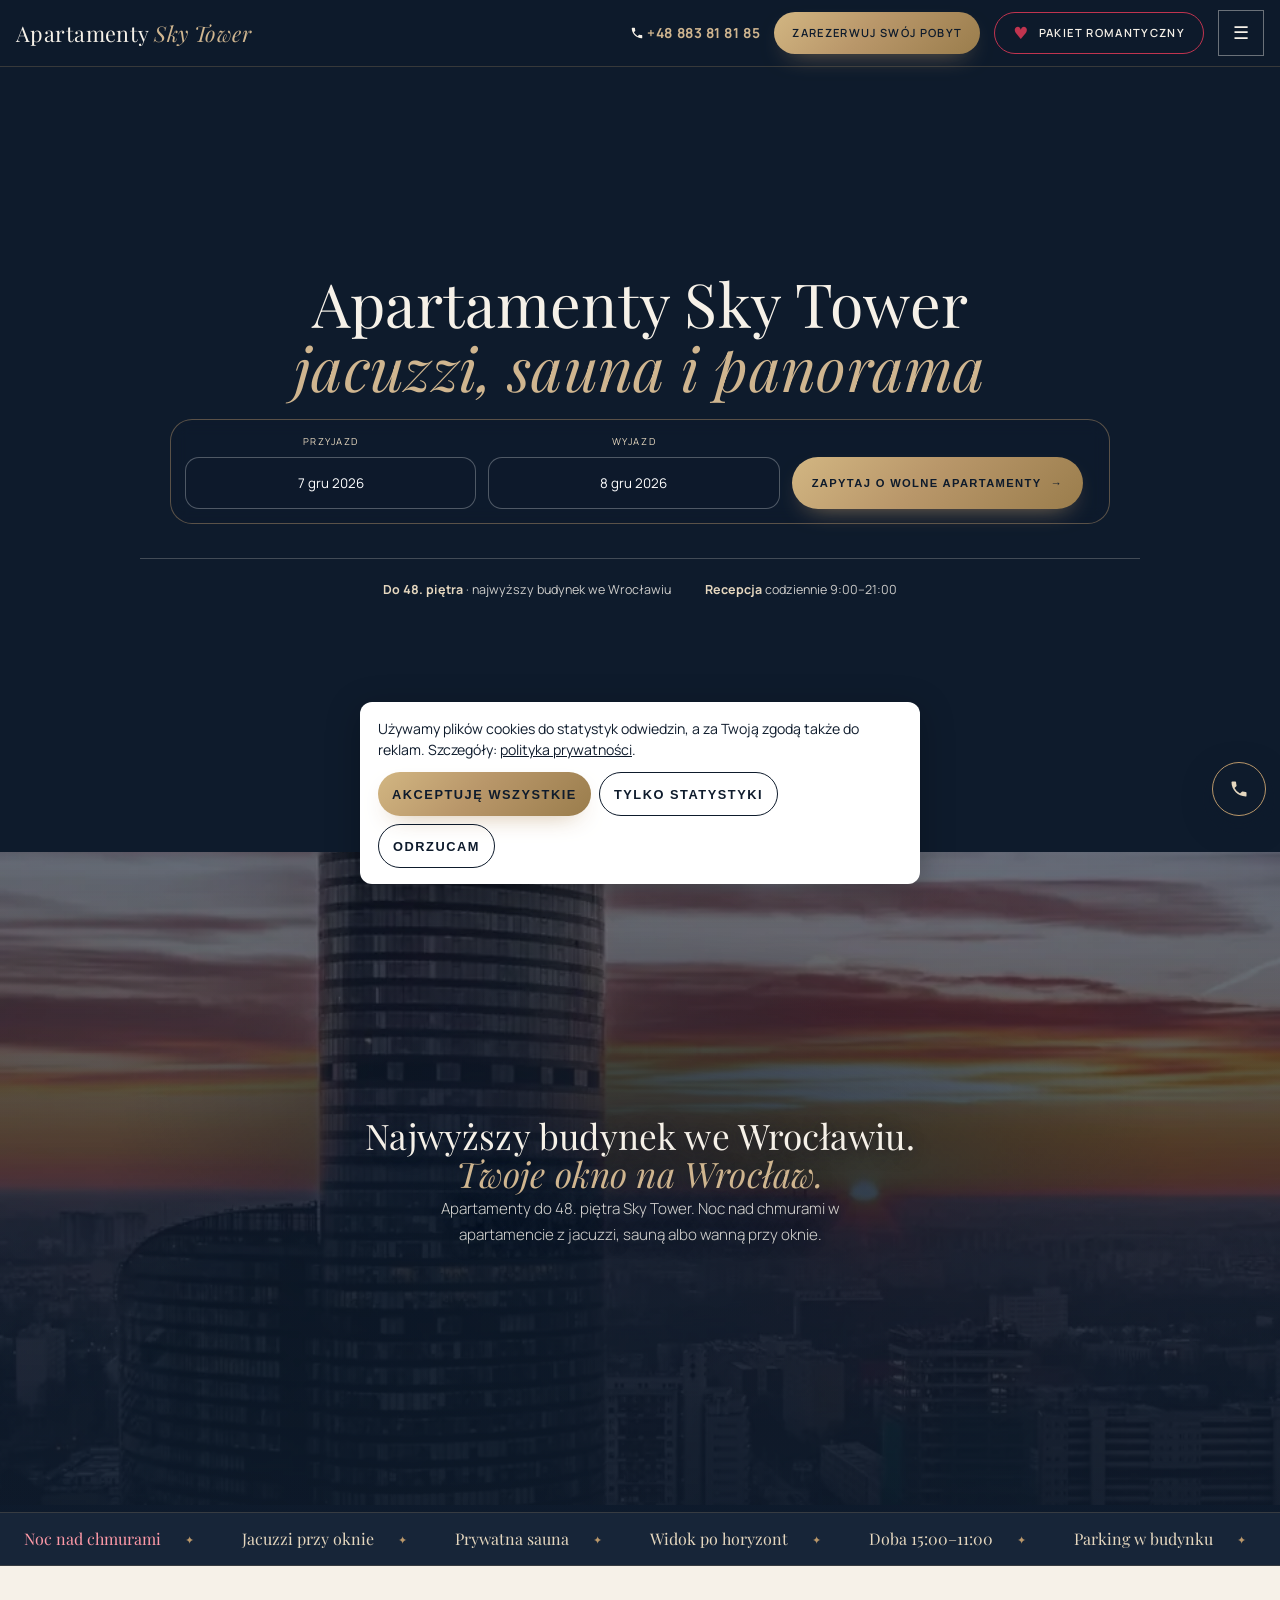
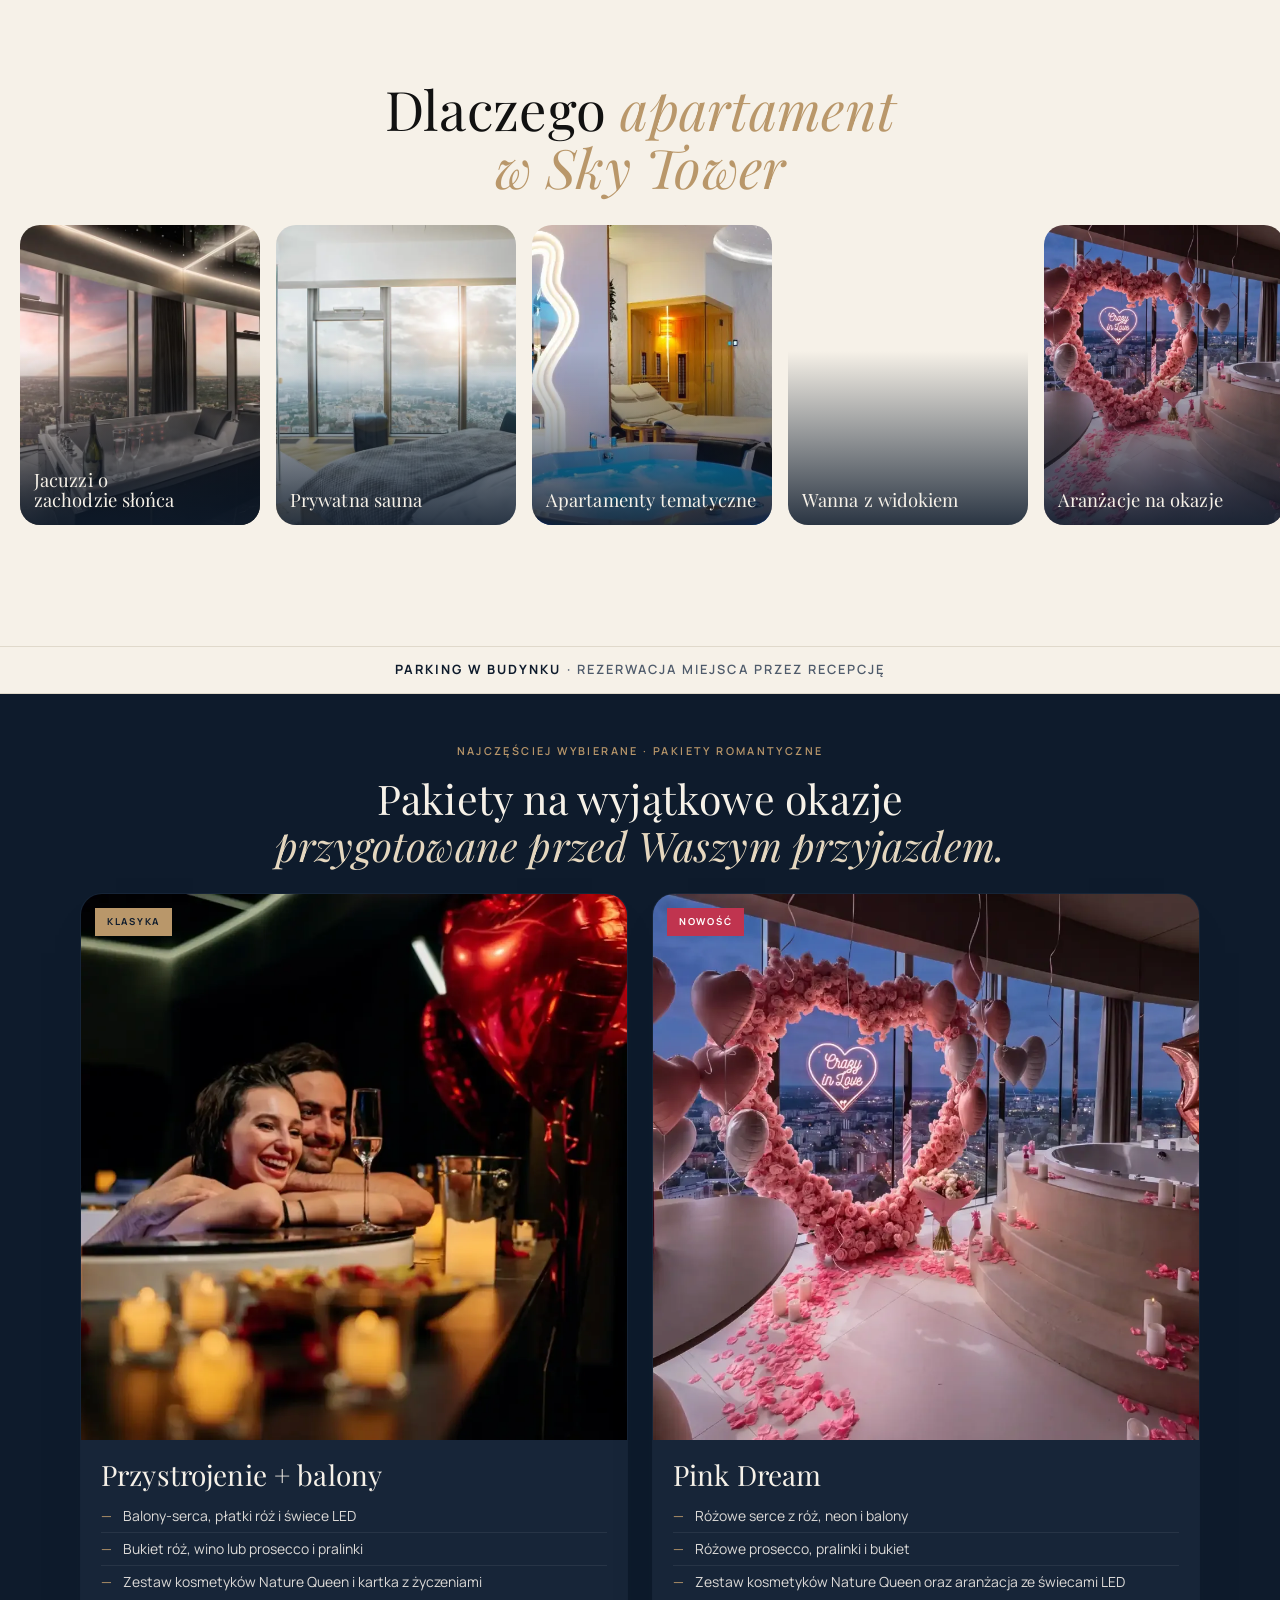
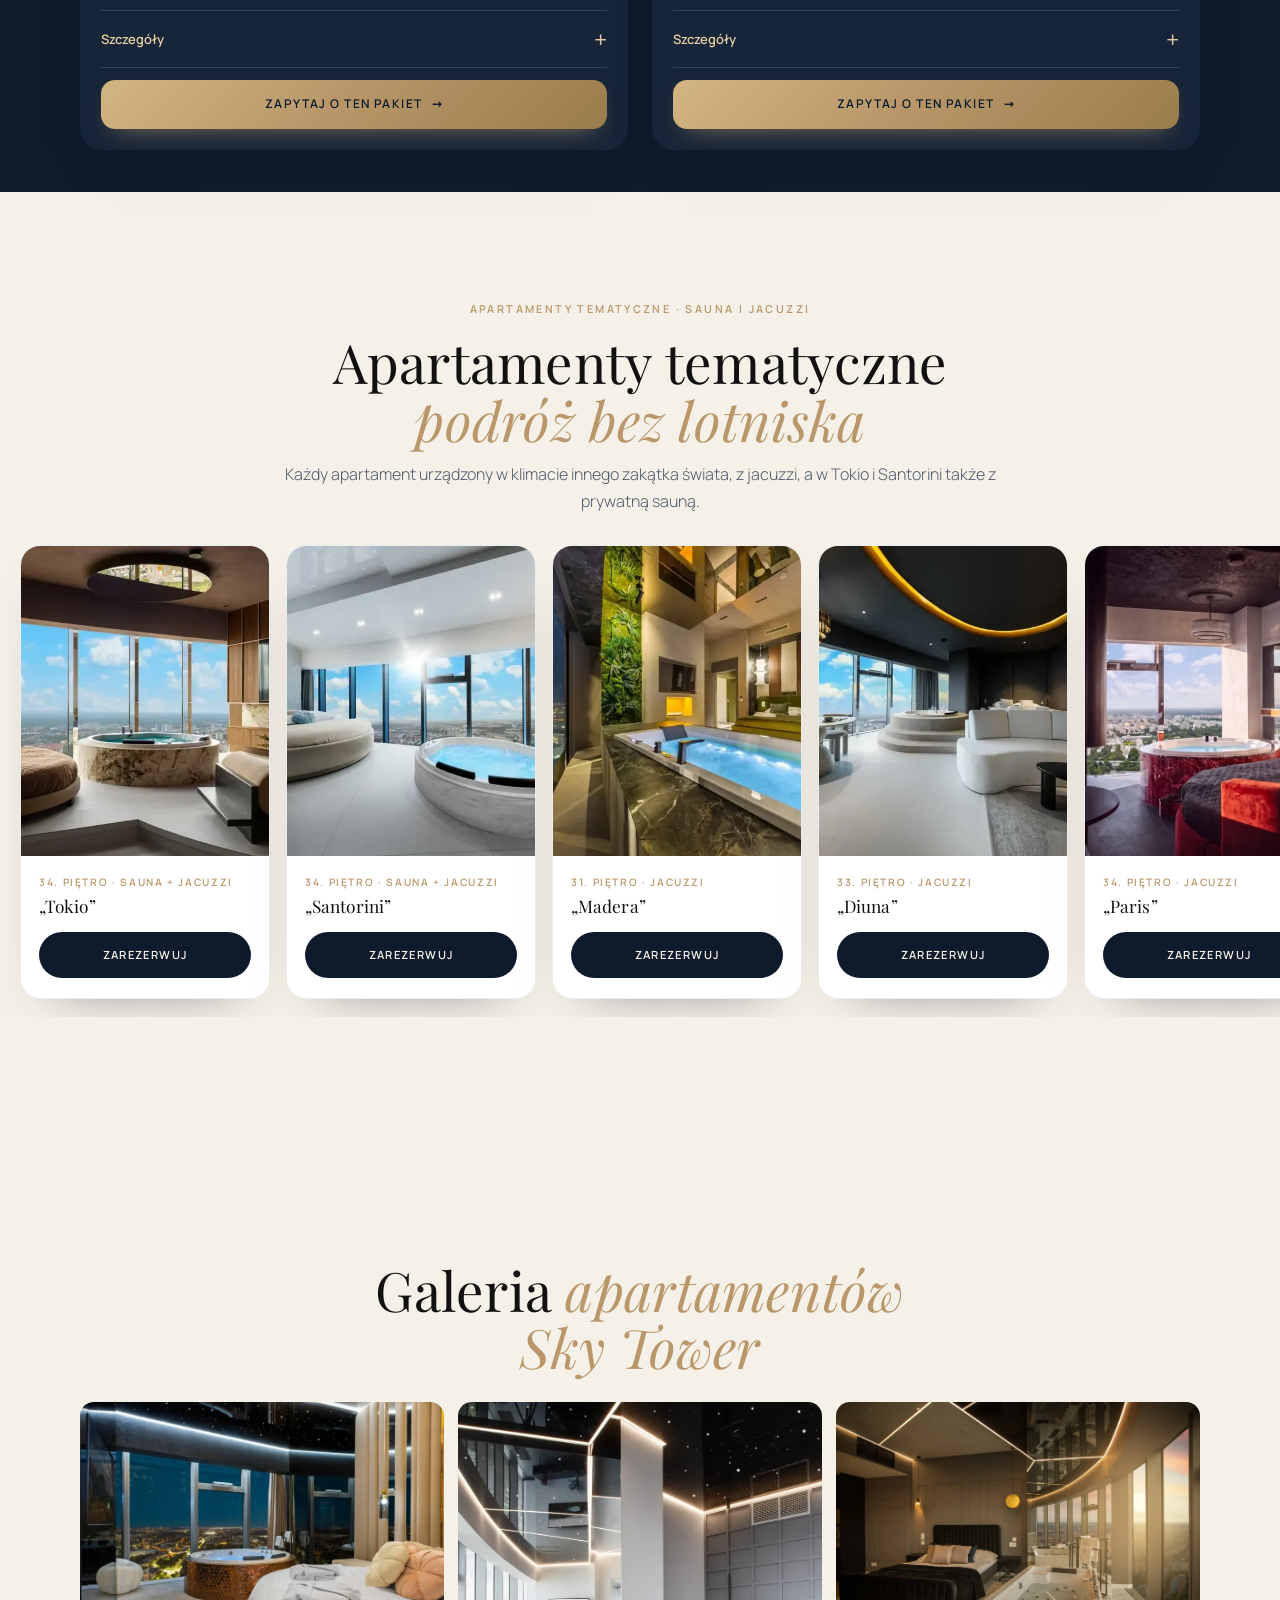
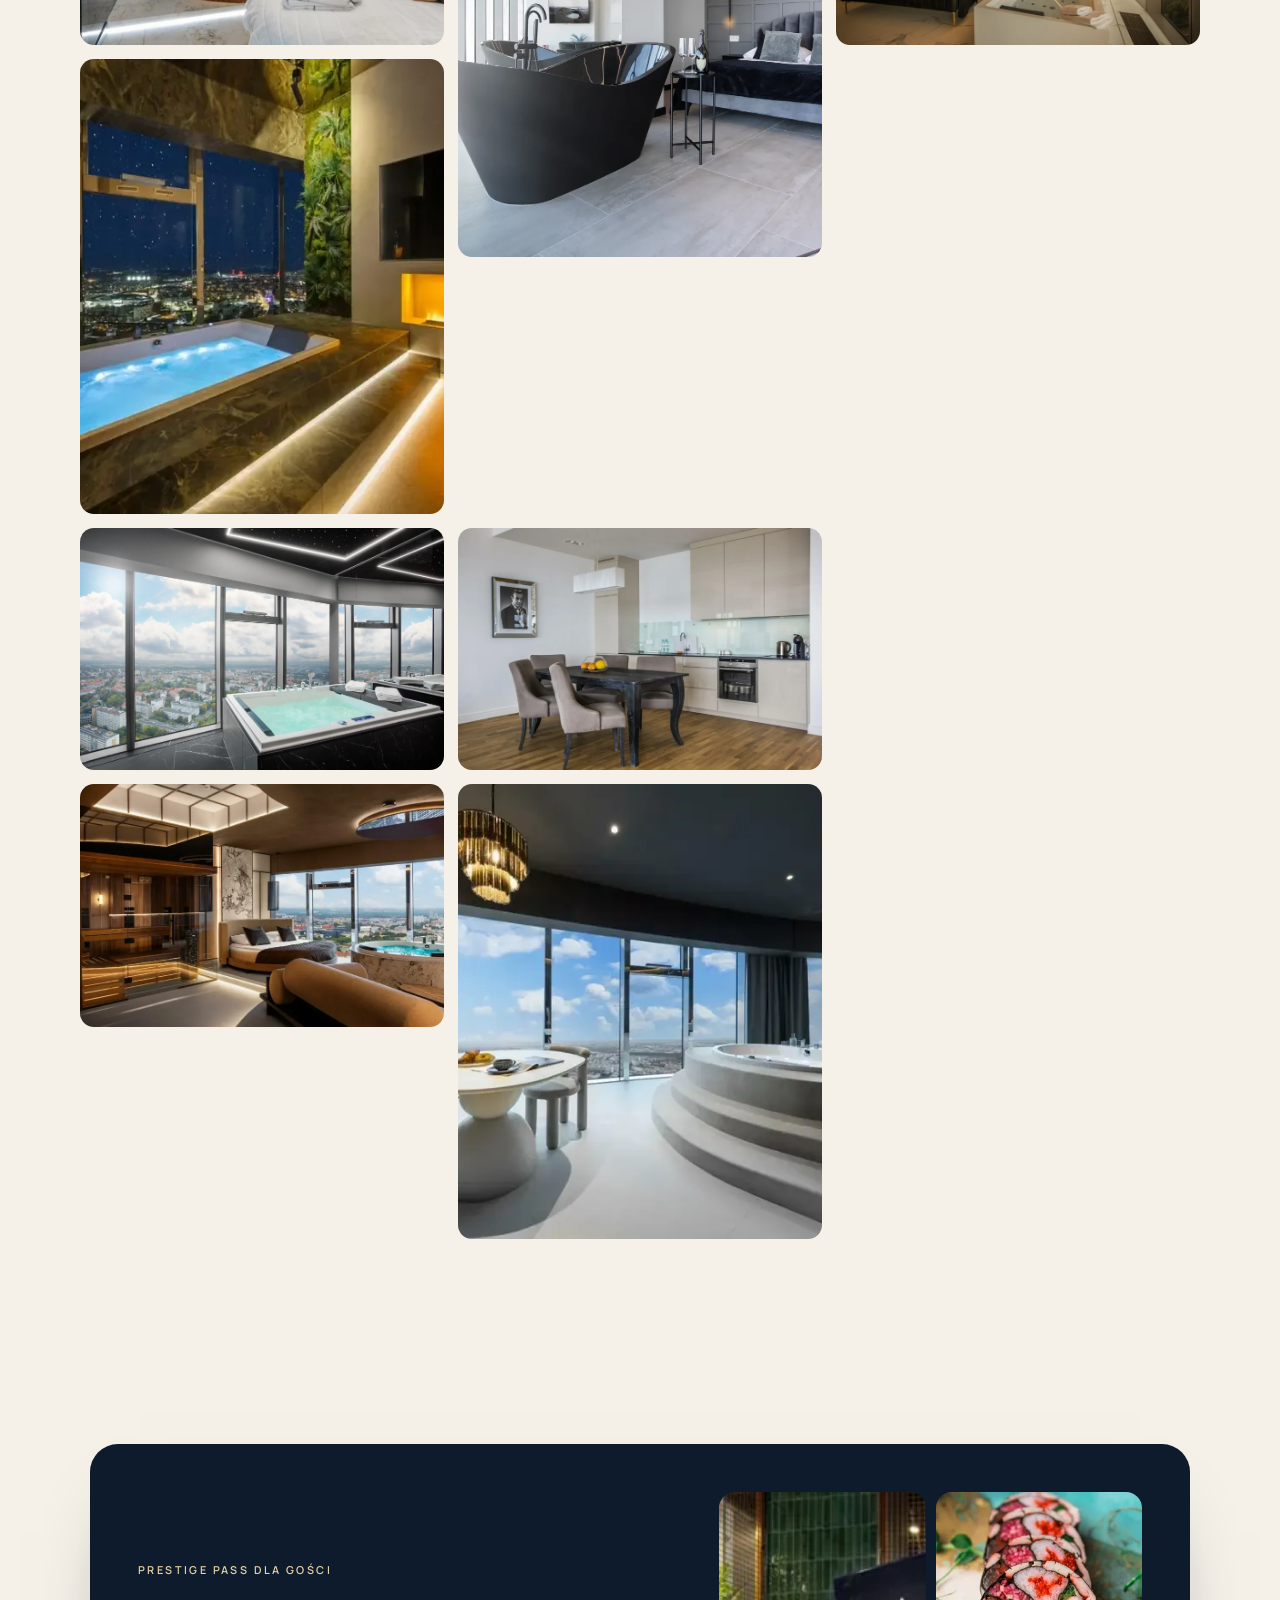
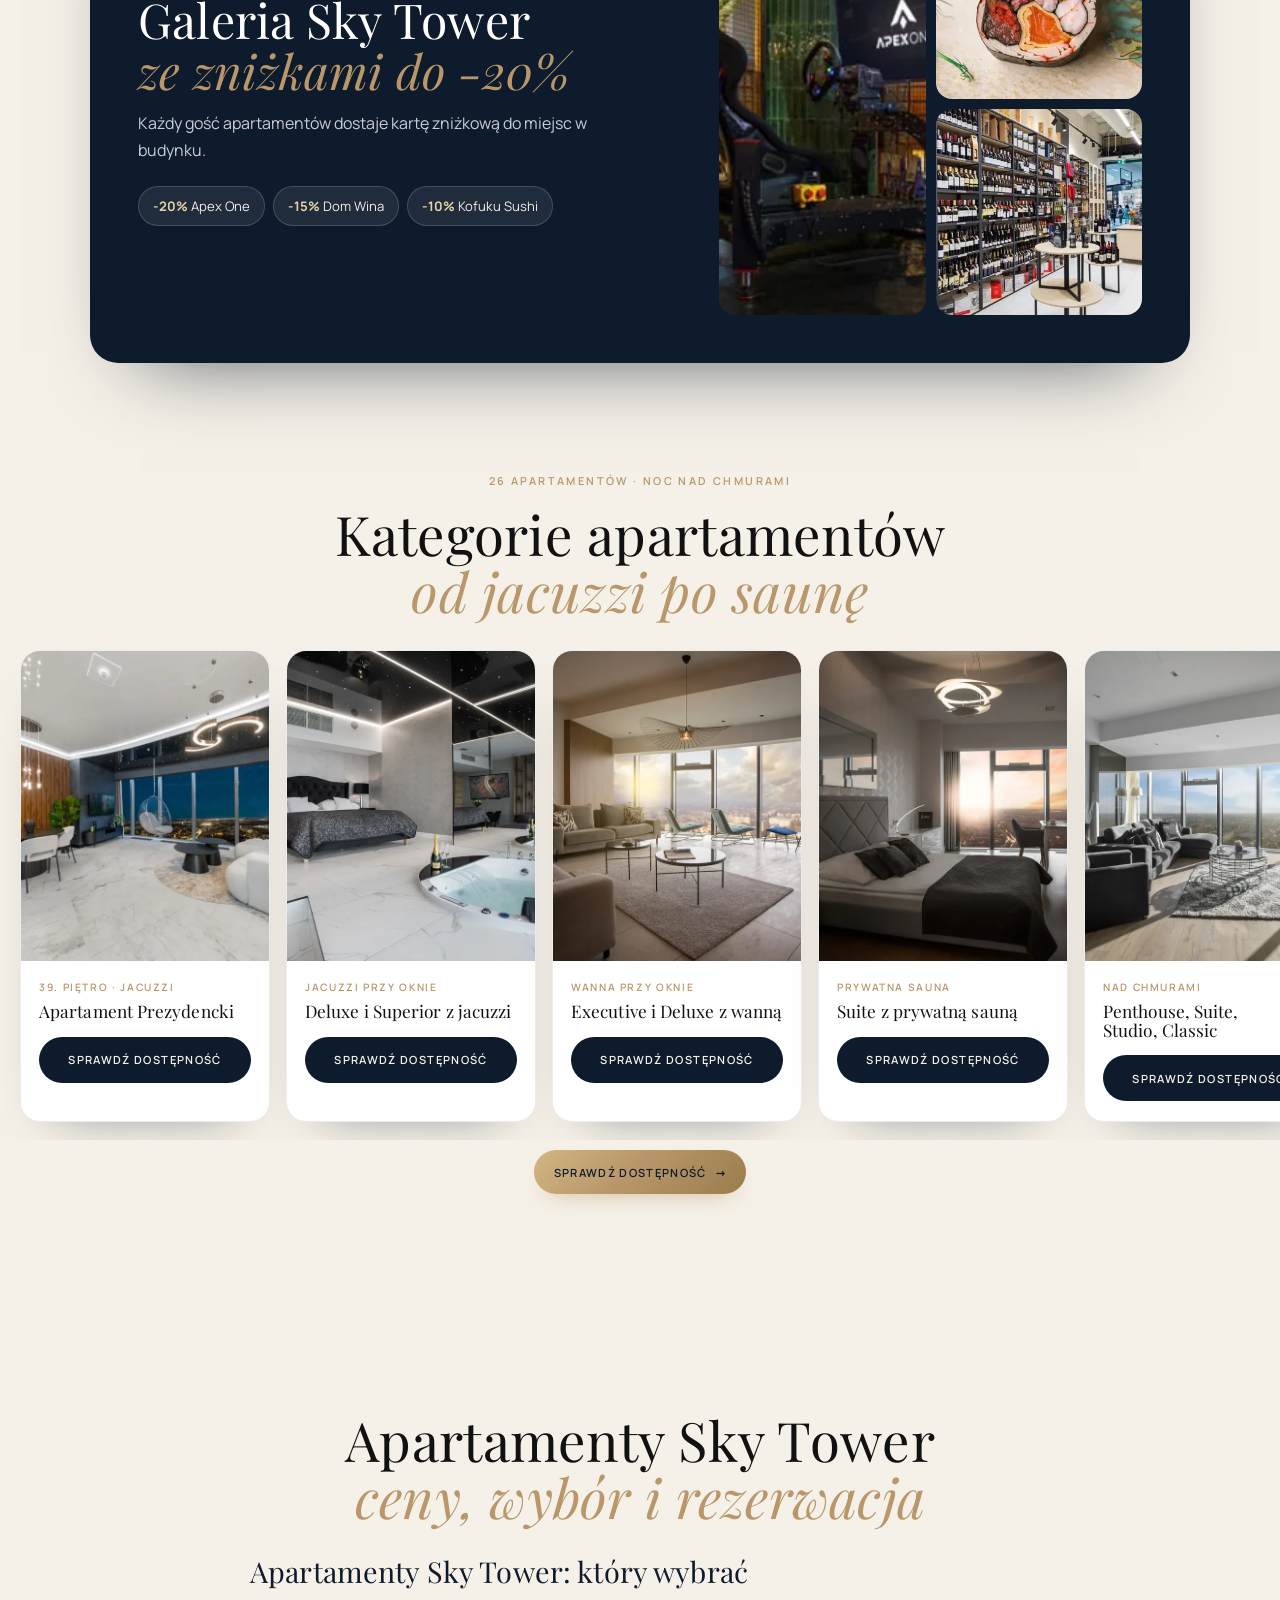
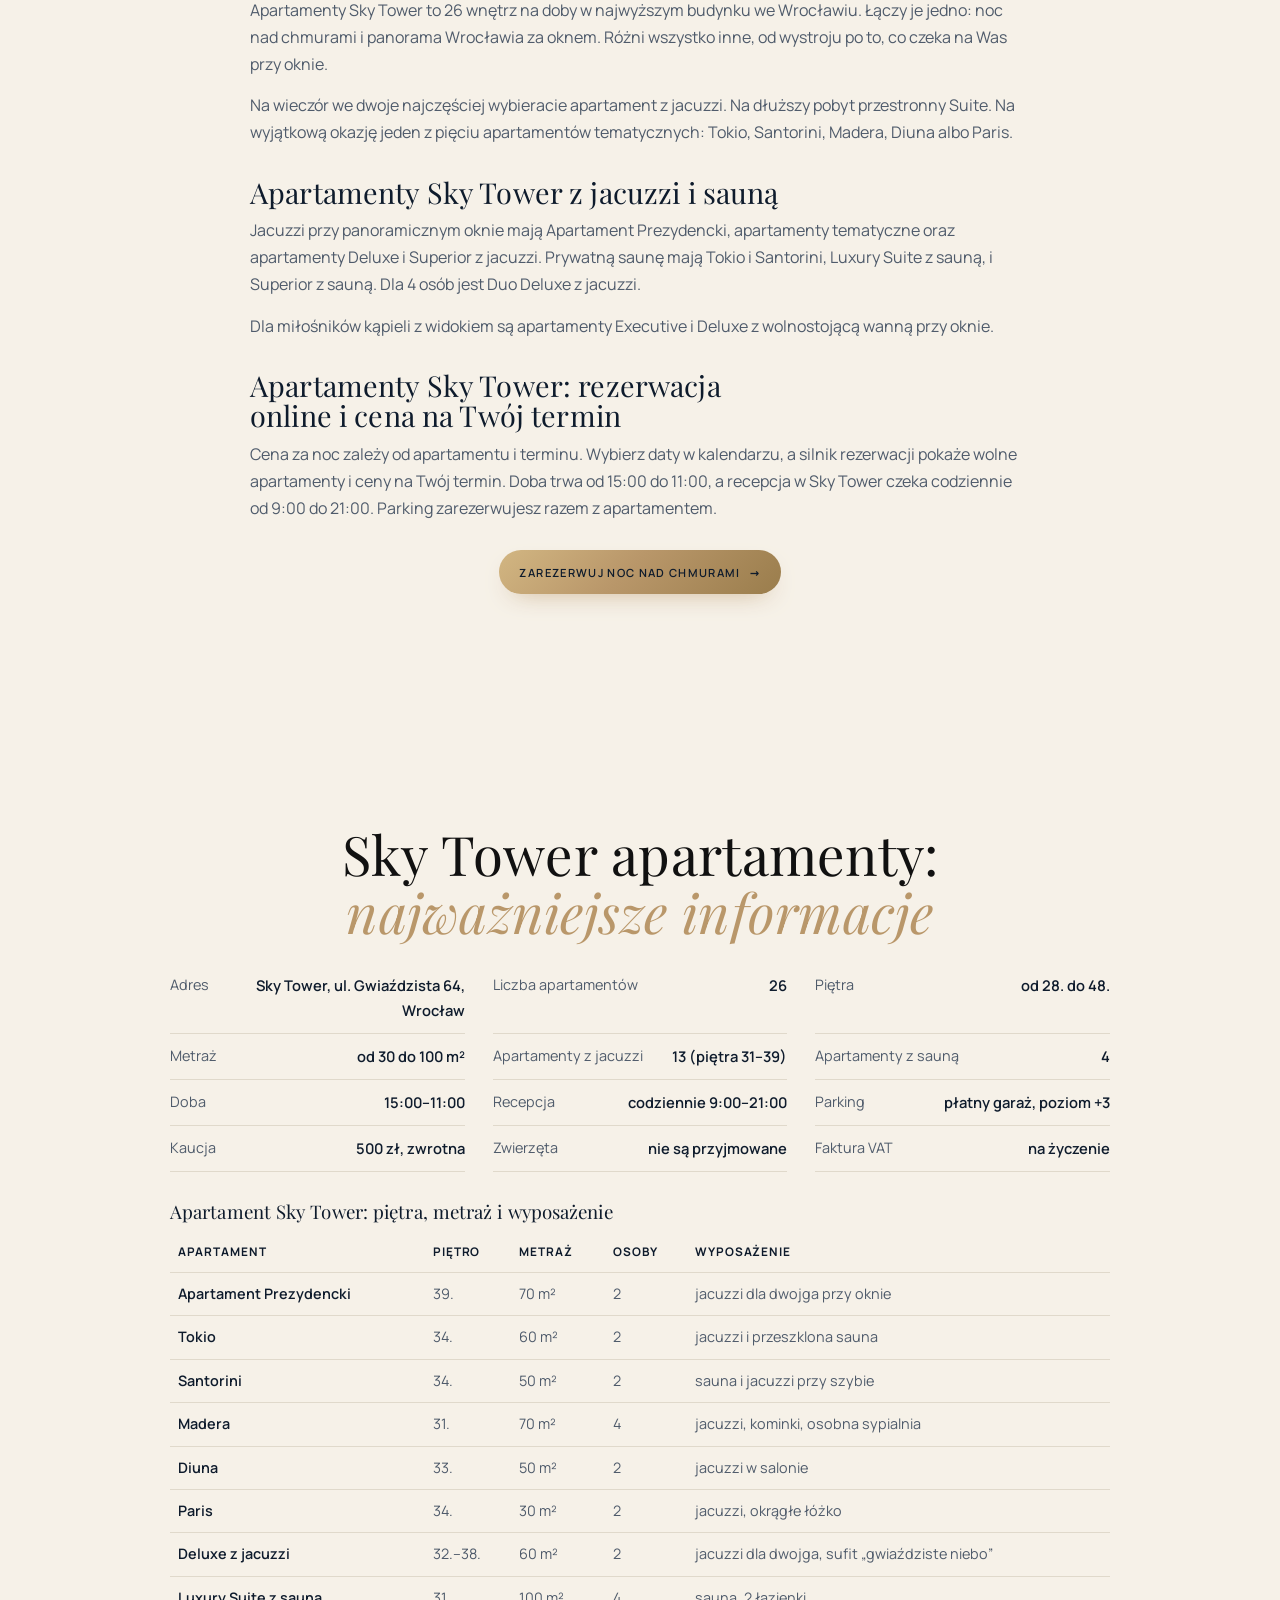
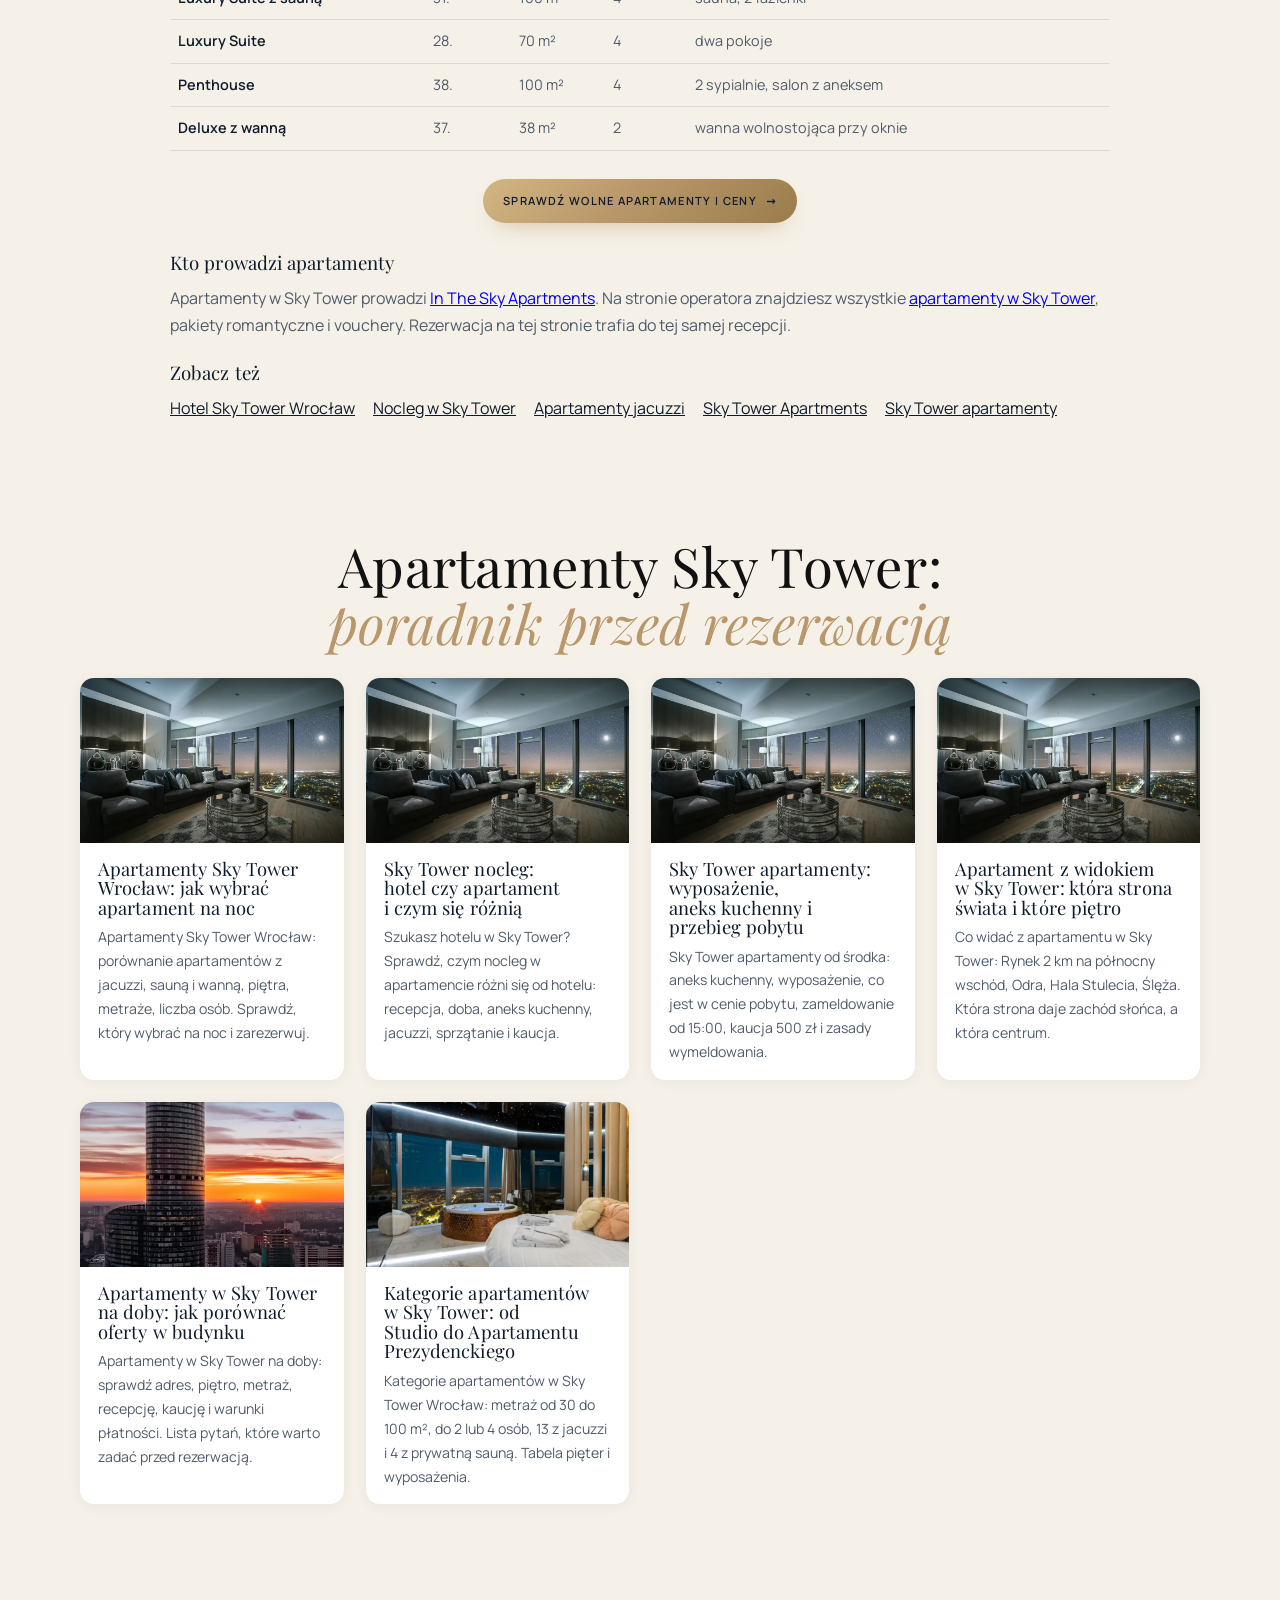
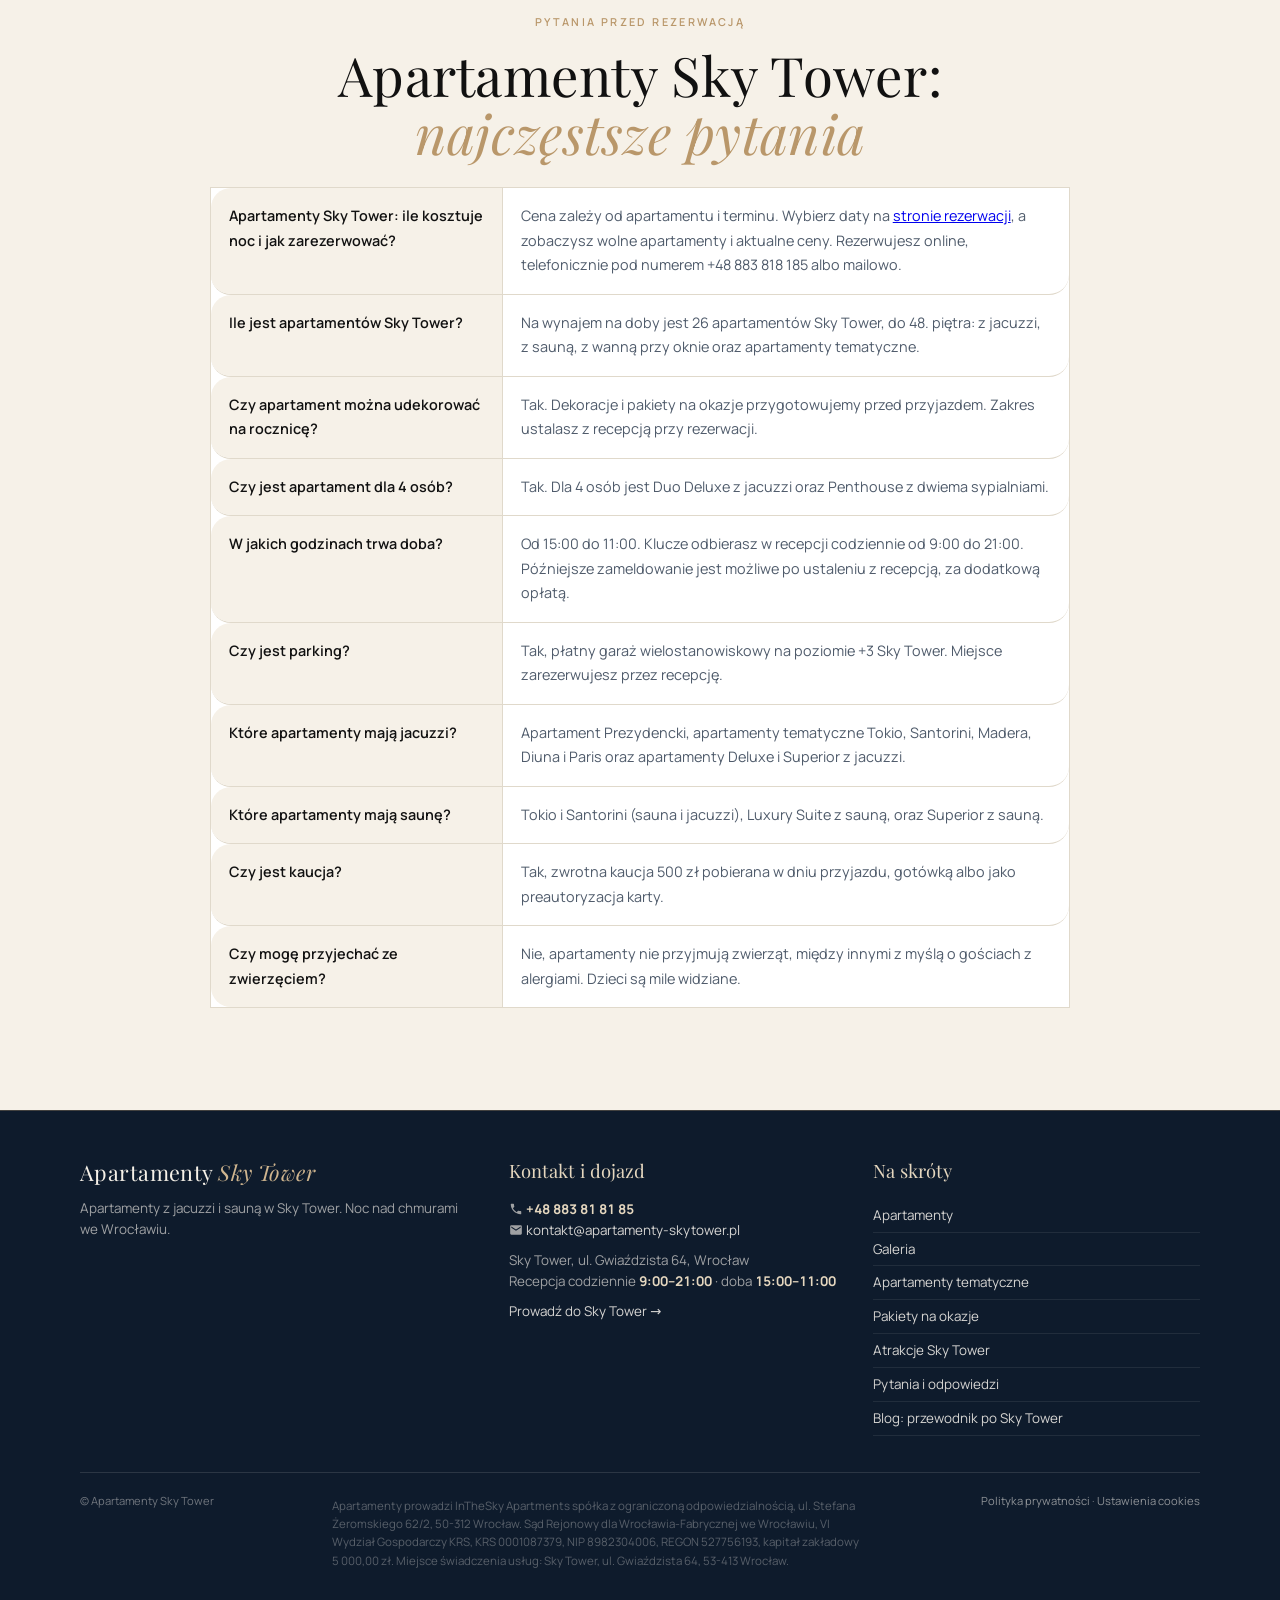
==== commit 3f7ad65e: "Wpis zaplecza: index.html" ====
--- a/index.html
+++ b/index.html
@@ -204,8 +204,7 @@
 <ul style="display:flex;flex-wrap:wrap;gap:8px 18px;list-style:none;padding:0;margin:0"><li><a href="https://hotel-skytower.pl/" style="color:var(--navy)">Hotel Sky Tower Wrocław</a></li><li><a href="https://skytower-wroclaw.pl/" style="color:var(--navy)">Nocleg w Sky Tower</a></li><li><a href="https://apartamentyjacuzzi.pl/" style="color:var(--navy)">Apartamenty jacuzzi</a></li><li><a href="https://sky-tower.apartments/" style="color:var(--navy)">Sky Tower Apartments</a></li><li><a href="https://skytower-apartamenty.pl/" style="color:var(--navy)">Sky Tower apartamenty</a></li></ul>
 </div></section><section class="sec" id="blog"><div class="wrap">
 <h2 style="text-align:center">Apartamenty Sky Tower: <em>poradnik przed rezerwacją</em></h2>
-<div class="blog-list" id="wpisy-glowna"><a class="blog-card" href="/blog/sky-tower-nocleg-hotel-czy-apartament-i-czym-sie-roznia/"><img style="height:auto" alt="Sky Tower nocleg: hotel czy apartament i czym się różnią" loading="lazy" src="/media/penthouse-38-2.webp" width="1200" height="800"/><div><h3>Sky Tower nocleg: hotel czy apartament i czym się różnią</h3><p>Szukasz hotelu w Sky Tower? Sprawdź, czym nocleg w apartamencie różni się od hotelu: recepcja, doba, aneks kuchenny, jacuzzi, sprzątanie i kaucja.</p></div></a><a class="blog-card" href="/blog/sky-tower-apartamenty-wyposazenie-aneks-kuchenny-i-przebieg-pobytu/"><img style="height:auto" alt="Sky Tower apartamenty: wyposażenie, aneks kuchenny i przebieg pobytu" loading="lazy" src="/media/penthouse-38-2.webp" width="1200" height="800"/><div><h3>Sky Tower apartamenty: wyposażenie, aneks kuchenny i przebieg pobytu</h3><p>Sky Tower apartamenty od środka: aneks kuchenny, wyposażenie, co jest w cenie pobytu, zameldowanie od 15:00, kaucja 500 zł i zasady wymeldowania.</p></div></a><a class="blog-card" href="/blog/apartament-z-widokiem-sky-tower/"><img style="height:auto" alt="Apartament z widokiem w Sky Tower: która strona świata i które piętro" loading="lazy" src="/media/penthouse-38-2.webp" width="1200" height="800"/><div><h3>Apartament z widokiem w Sky Tower: która strona świata i które piętro</h3><p>Co widać z apartamentu w Sky Tower: Rynek 2 km na północny wschód, Odra, Hala Stulecia, Ślęża. Która strona daje zachód słońca, a która centrum.</p></div></a><a class="blog-card" href="/blog/apartamenty-sky-tower-na-doby/"><img style="height:auto" alt="Apartamenty w Sky Tower na doby: jak porównać oferty w budynku" loading="lazy" src="/media/budynek-5b8540b-960.webp" width="960" height="1200"/><div><h3>Apartamenty w Sky Tower na doby: jak porównać oferty w budynku</h3><p>Apartamenty w Sky Tower na doby: sprawdź adres, piętro, metraż, recepcję, kaucję i warunki płatności. Lista pytań, które warto zadać przed rezerwacją.</p></div></a><a class="blog-card" href="/blog/kategorie-apartamentow-sky-tower/"><img style="height:auto" alt="Kategorie apartamentów w Sky Tower: od Studio do Apartamentu Prezydenckiego" loading="lazy" src="/media/prezydencki-v2-1.webp" width="1200" height="800"/><div><h3>Kategorie apartamentów w Sky Tower: od Studio do Apartamentu Prezydenckiego</h3><p>Kategorie apartamentów w Sky Tower Wrocław: metraż od 30 do 100 m², do 2 lub 4 osób, 13 z jacuzzi i 4 z prywatną sauną. Tabela pięter i wyposażenia.</p></div></a><a class="blog-card" href="/blog/sauna-w-apartamencie/"><img style="height:auto" alt="Sauna w apartamencie: jak korzystać bezpiecznie i wygodnie" loading="lazy" src="/media/superior-sauna-39-v2-1.webp" width="1200" height="800"/><div><h3>Sauna w apartamencie: jak korzystać bezpiecznie i wygodnie</h3><p>Apartament z sauną w Sky Tower: ile minut trwa seans, co zrobić przed i po saunie, kiedy jej unikać. Zasady według wytycznych GIS i porad lekarzy.</p></div></a></div>
-<p class="seo-cta"><a class="btn btn-line" href="/blog/">Wszystkie artykuły <span class="arrow">→</span></a></p>
+<div class="blog-list" id="wpisy-glowna"><a class="blog-card" href="/blog/apartamenty-sky-tower-wroclaw-jak-wybrac-apartament-na-noc/"><img alt="Apartamenty Sky Tower Wrocław: jak wybrać apartament na noc" loading="lazy" src="/media/penthouse-38-2.webp" width="1200" height="800" style="height:auto"/><div><h3>Apartamenty Sky Tower Wrocław: jak wybrać apartament na noc</h3><p>Apartamenty Sky Tower Wrocław: porównanie apartamentów z jacuzzi, sauną i wanną, piętra, metraże, liczba osób. Sprawdź, który wybrać na noc i zarezerwuj.</p></div></a><a class="blog-card" href="/blog/sky-tower-nocleg-hotel-czy-apartament-i-czym-sie-roznia/"><img style="height:auto" alt="Sky Tower nocleg: hotel czy apartament i czym się różnią" loading="lazy" src="/media/penthouse-38-2.webp" width="1200" height="800"/><div><h3>Sky Tower nocleg: hotel czy apartament i czym się różnią</h3><p>Szukasz hotelu w Sky Tower? Sprawdź, czym nocleg w apartamencie różni się od hotelu: recepcja, doba, aneks kuchenny, jacuzzi, sprzątanie i kaucja.</p></div></a><a class="blog-card" href="/blog/sky-tower-apartamenty-wyposazenie-aneks-kuchenny-i-przebieg-pobytu/"><img style="height:auto" alt="Sky Tower apartamenty: wyposażenie, aneks kuchenny i przebieg pobytu" loading="lazy" src="/media/penthouse-38-2.webp" width="1200" height="800"/><div><h3>Sky Tower apartamenty: wyposażenie, aneks kuchenny i przebieg pobytu</h3><p>Sky Tower apartamenty od środka: aneks kuchenny, wyposażenie, co jest w cenie pobytu, zameldowanie od 15:00, kaucja 500 zł i zasady wymeldowania.</p></div></a><a class="blog-card" href="/blog/apartament-z-widokiem-sky-tower/"><img style="height:auto" alt="Apartament z widokiem w Sky Tower: która strona świata i które piętro" loading="lazy" src="/media/penthouse-38-2.webp" width="1200" height="800"/><div><h3>Apartament z widokiem w Sky Tower: która strona świata i które piętro</h3><p>Co widać z apartamentu w Sky Tower: Rynek 2 km na północny wschód, Odra, Hala Stulecia, Ślęża. Która strona daje zachód słońca, a która centrum.</p></div></a><a class="blog-card" href="/blog/apartamenty-sky-tower-na-doby/"><img style="height:auto" alt="Apartamenty w Sky Tower na doby: jak porównać oferty w budynku" loading="lazy" src="/media/budynek-5b8540b-960.webp" width="960" height="1200"/><div><h3>Apartamenty w Sky Tower na doby: jak porównać oferty w budynku</h3><p>Apartamenty w Sky Tower na doby: sprawdź adres, piętro, metraż, recepcję, kaucję i warunki płatności. Lista pytań, które warto zadać przed rezerwacją.</p></div></a><a class="blog-card" href="/blog/kategorie-apartamentow-sky-tower/"><img style="height:auto" alt="Kategorie apartamentów w Sky Tower: od Studio do Apartamentu Prezydenckiego" loading="lazy" src="/media/prezydencki-v2-1.webp" width="1200" height="800"/><div><h3>Kategorie apartamentów w Sky Tower: od Studio do Apartamentu Prezydenckiego</h3><p>Kategorie apartamentów w Sky Tower Wrocław: metraż od 30 do 100 m², do 2 lub 4 osób, 13 z jacuzzi i 4 z prywatną sauną. Tabela pięter i wyposażenia.</p></div></a></p>
 </div></section>
 <section class="sec" id="faq" style="padding-top:0">
 <div class="wrap">
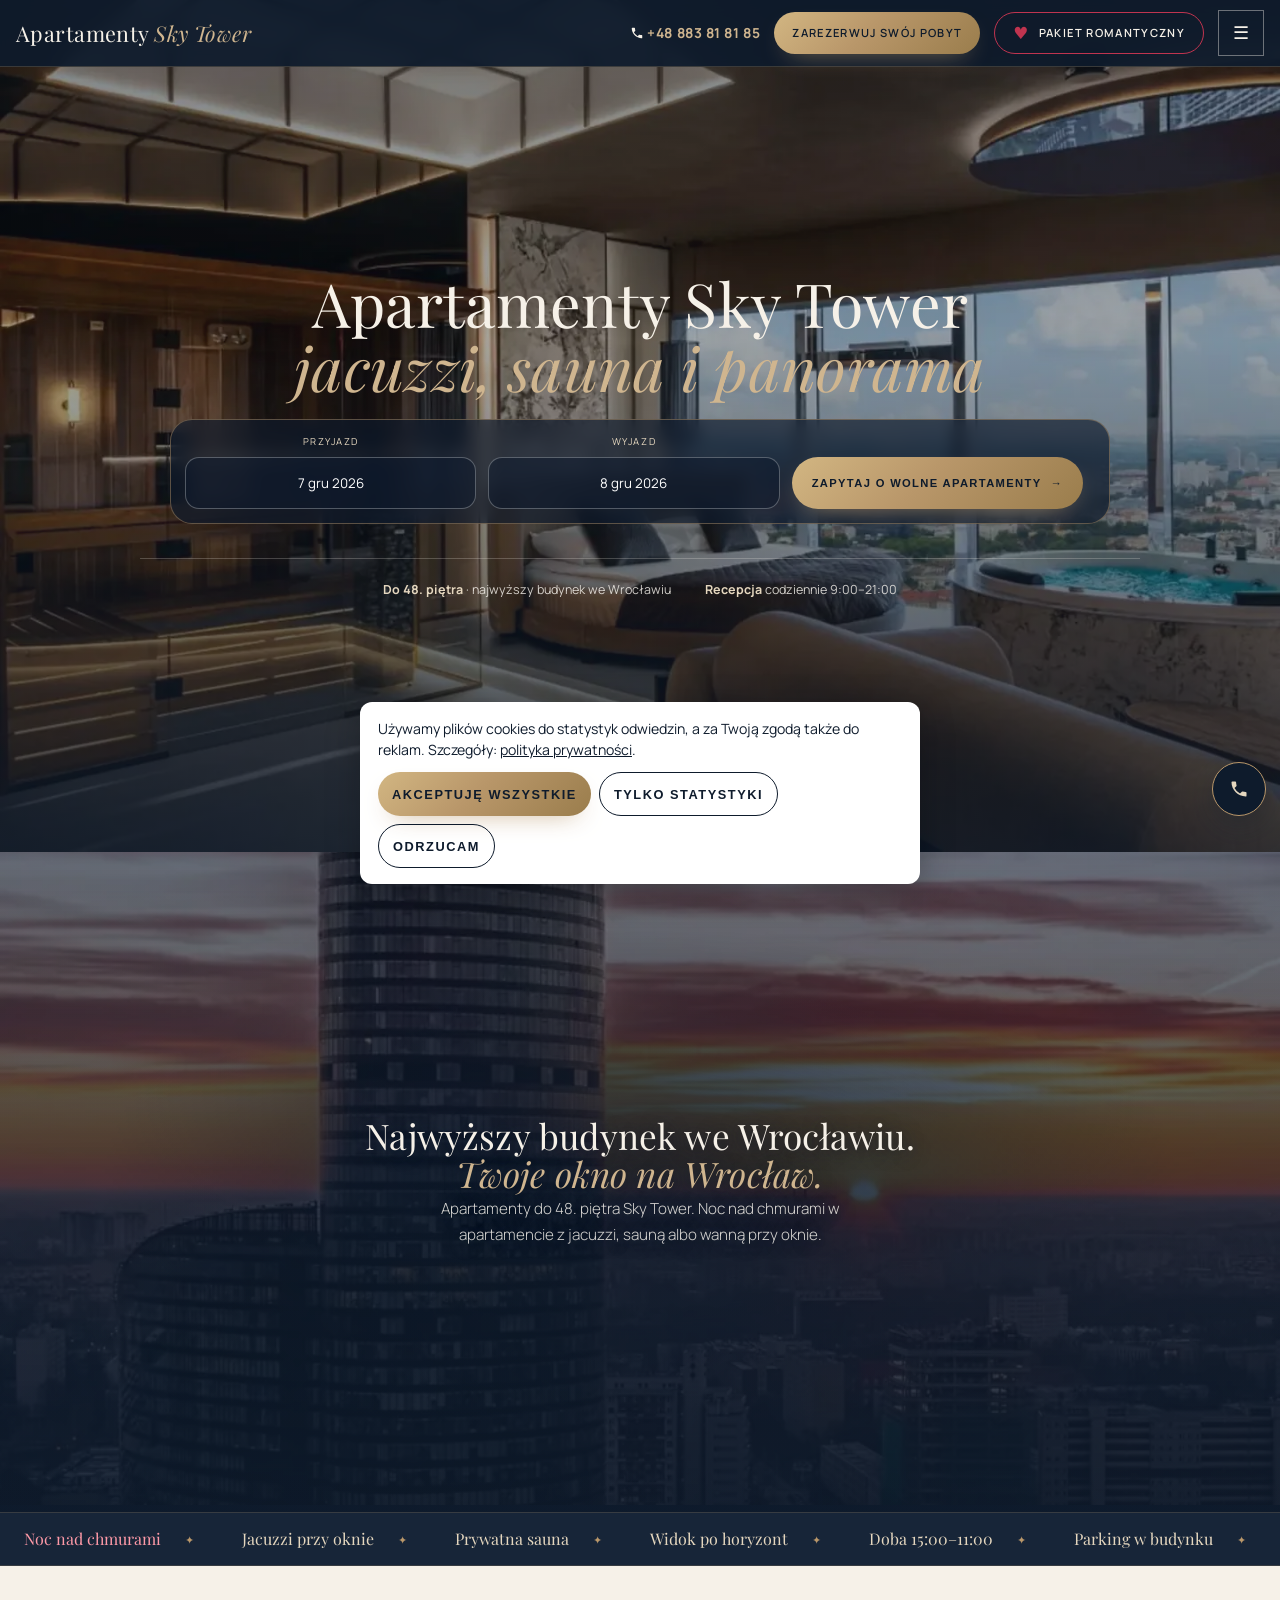
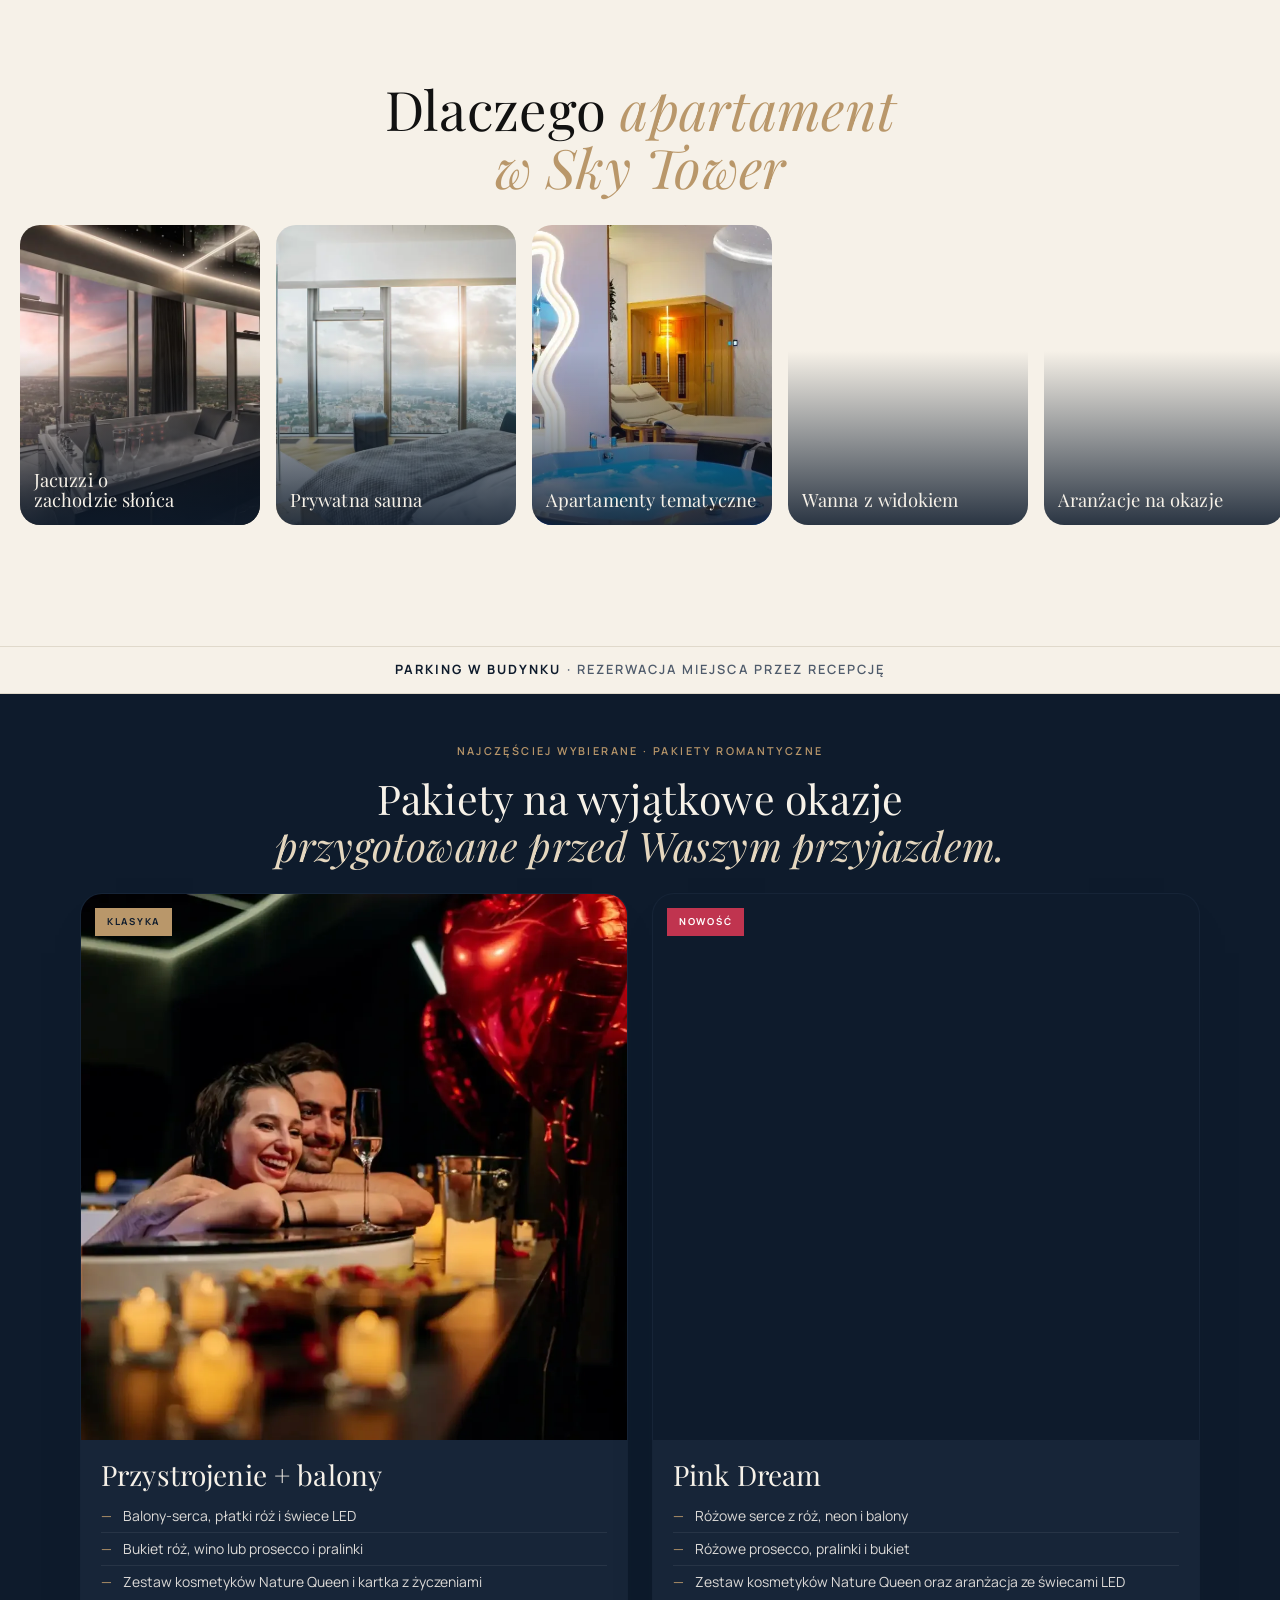
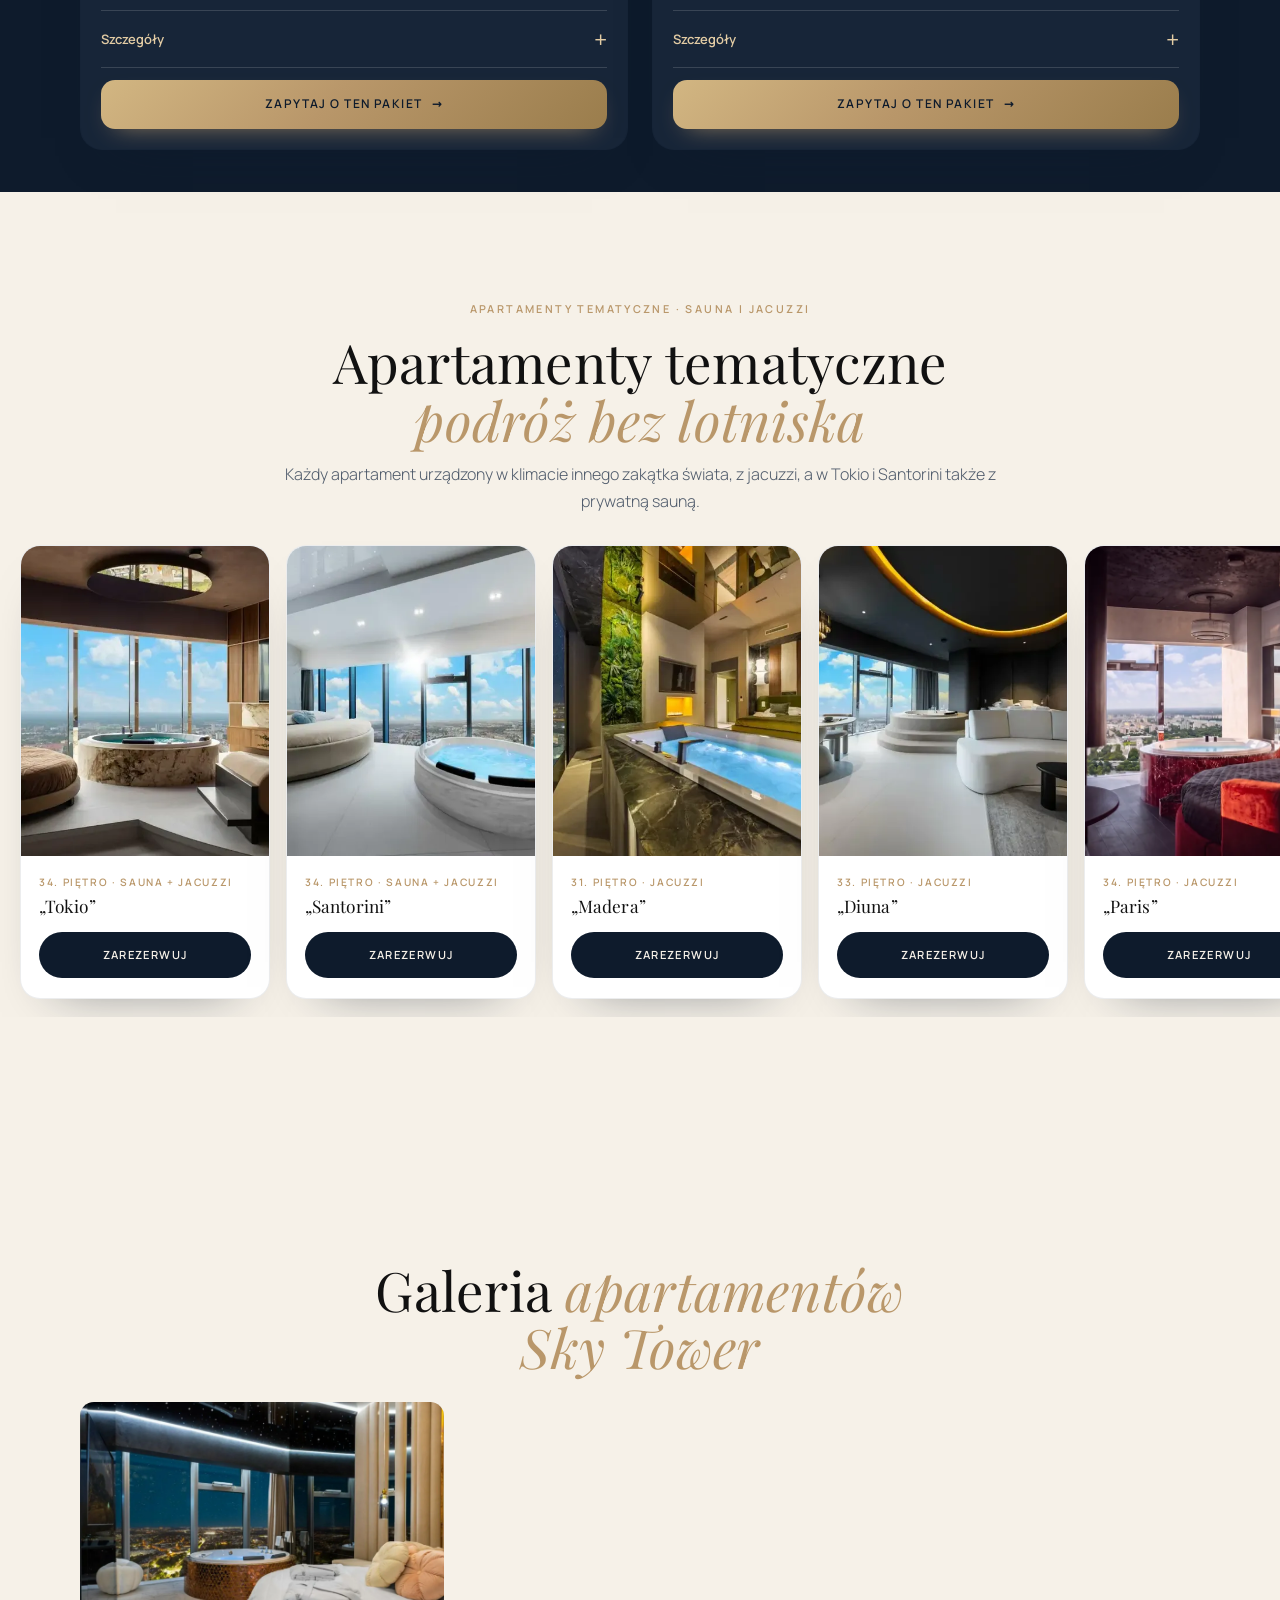
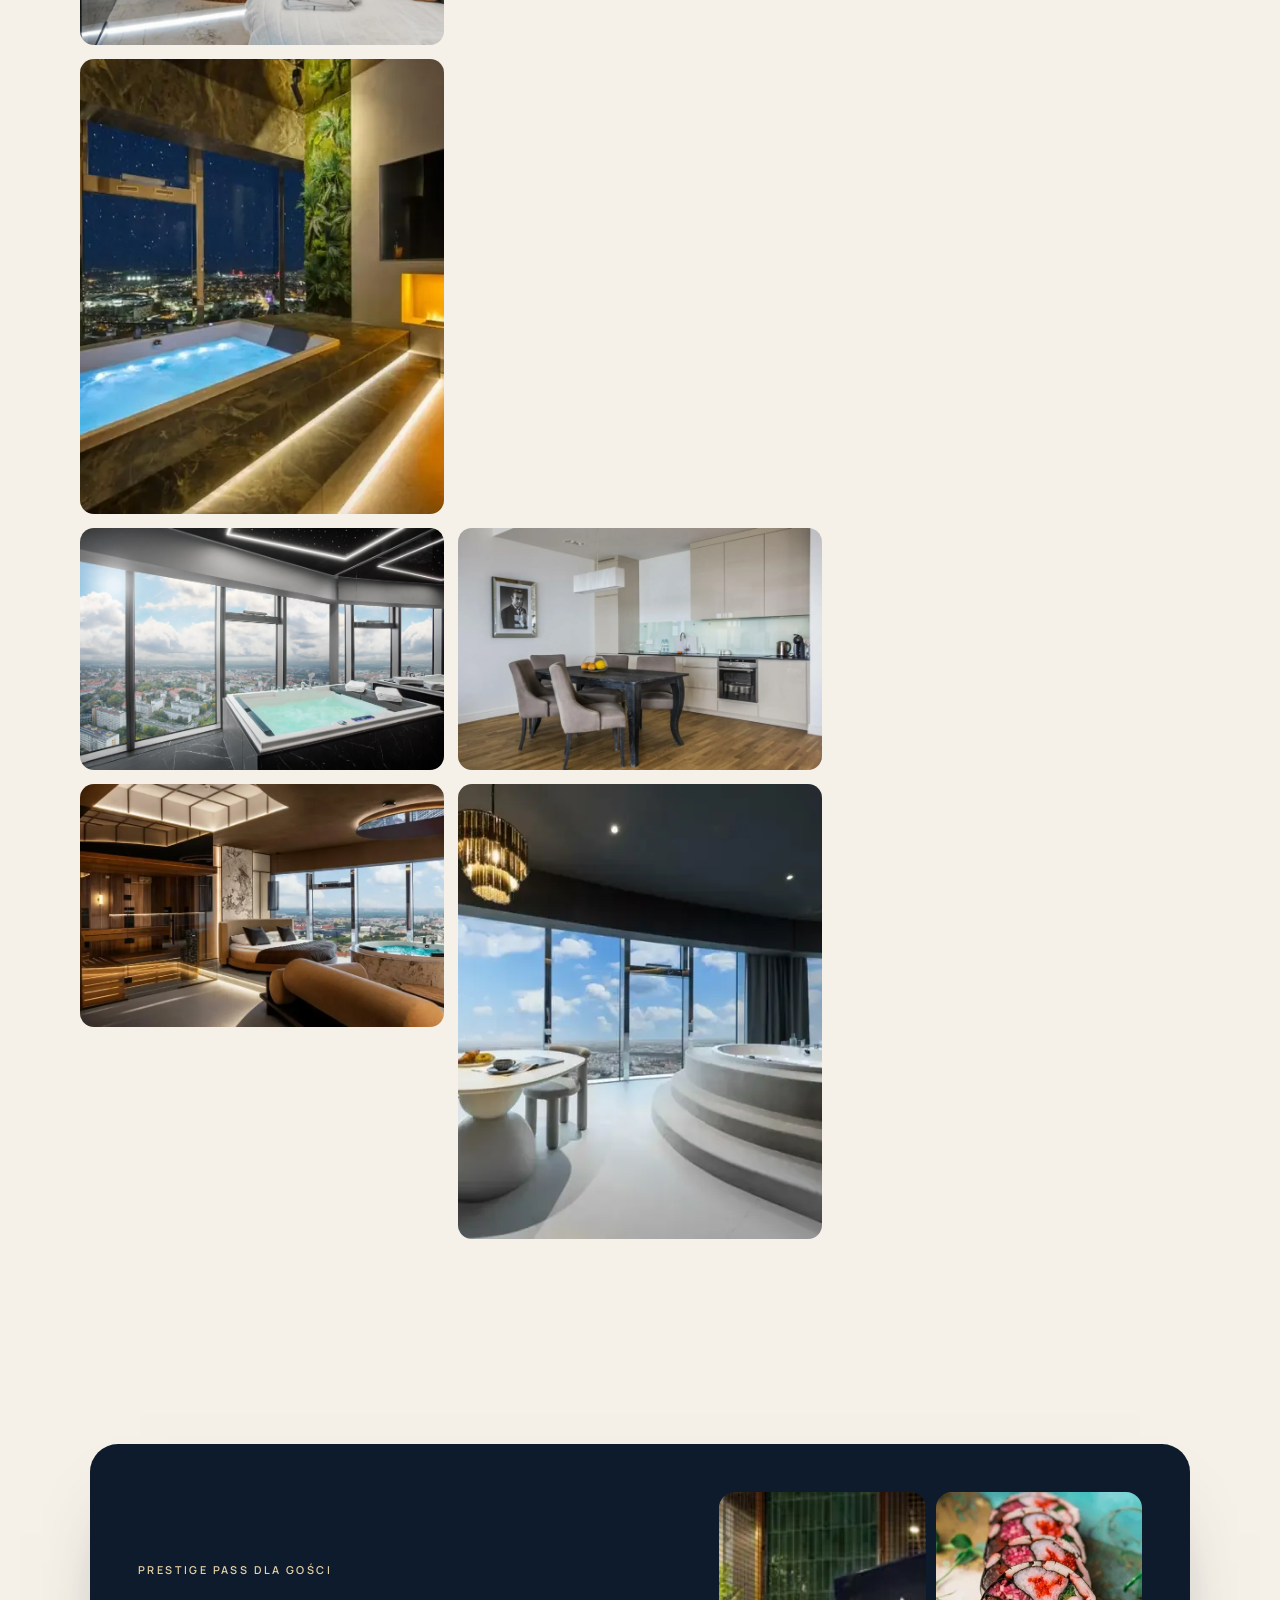
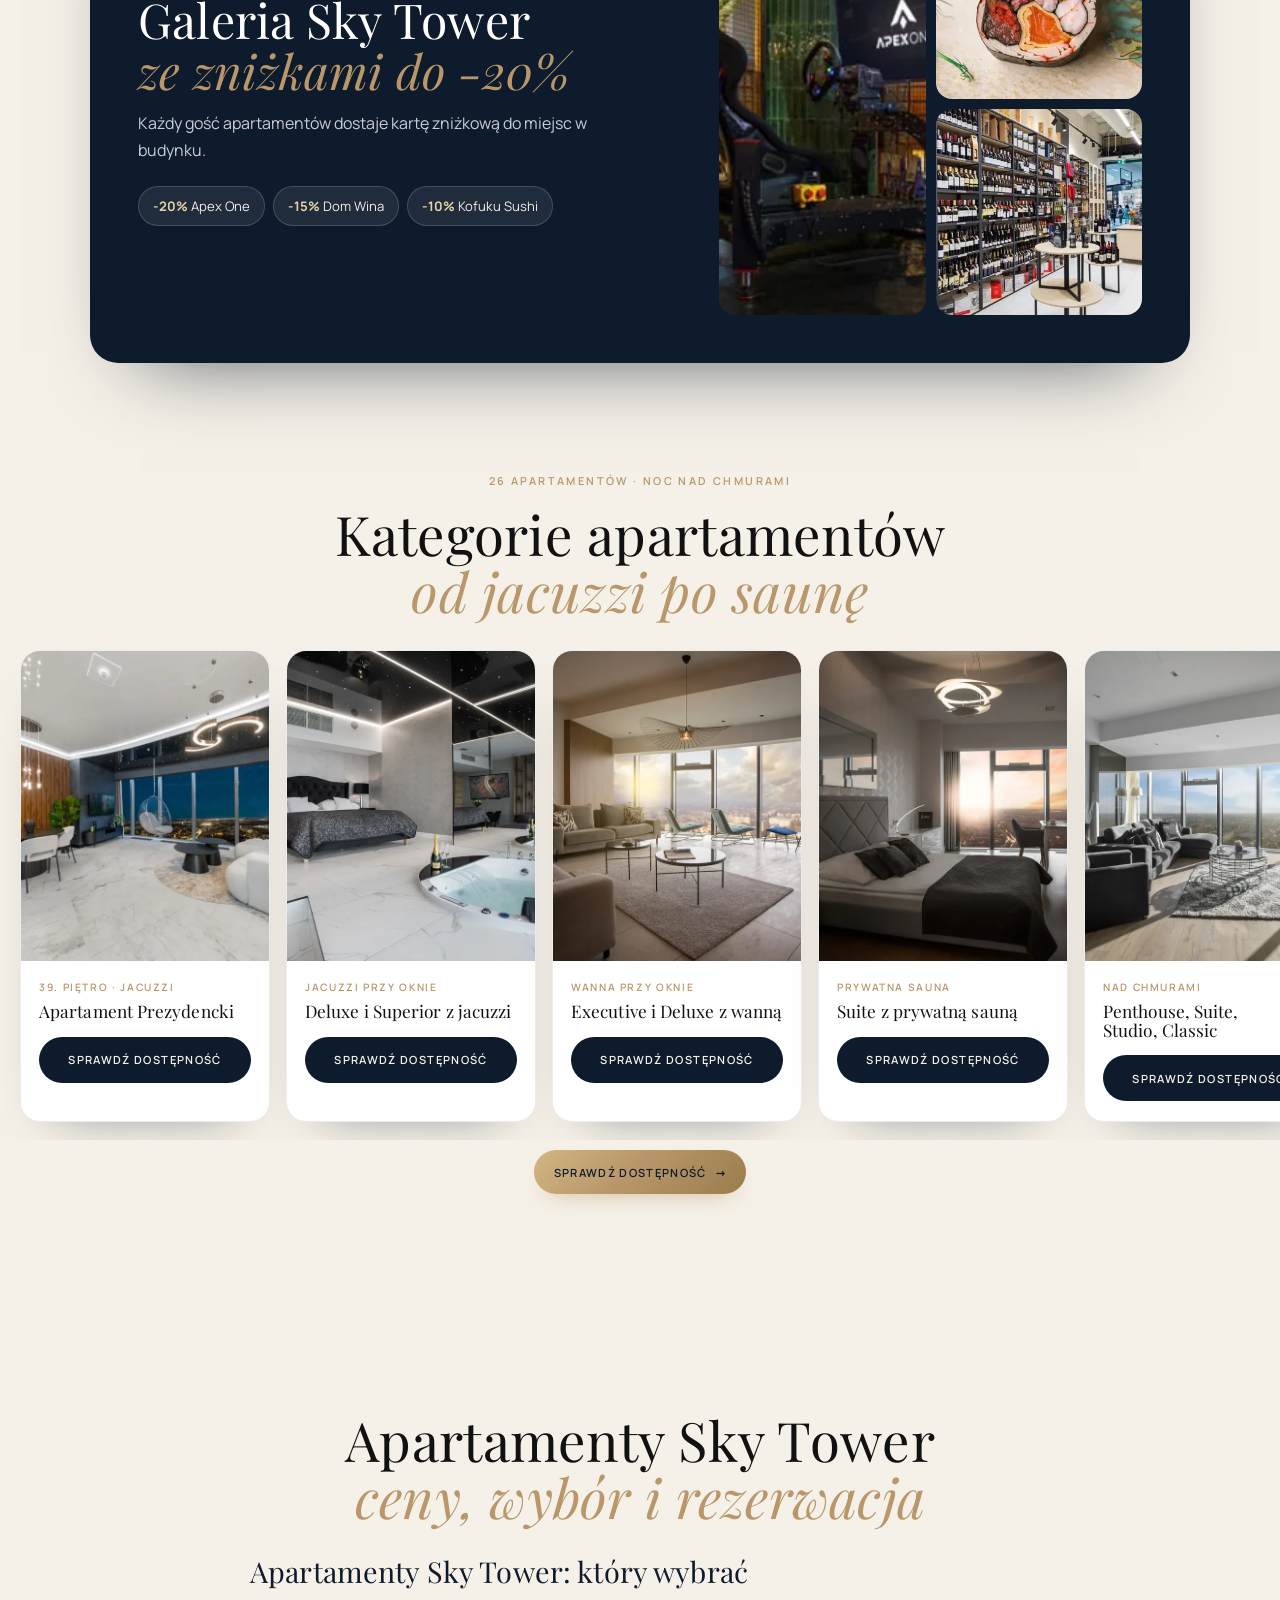
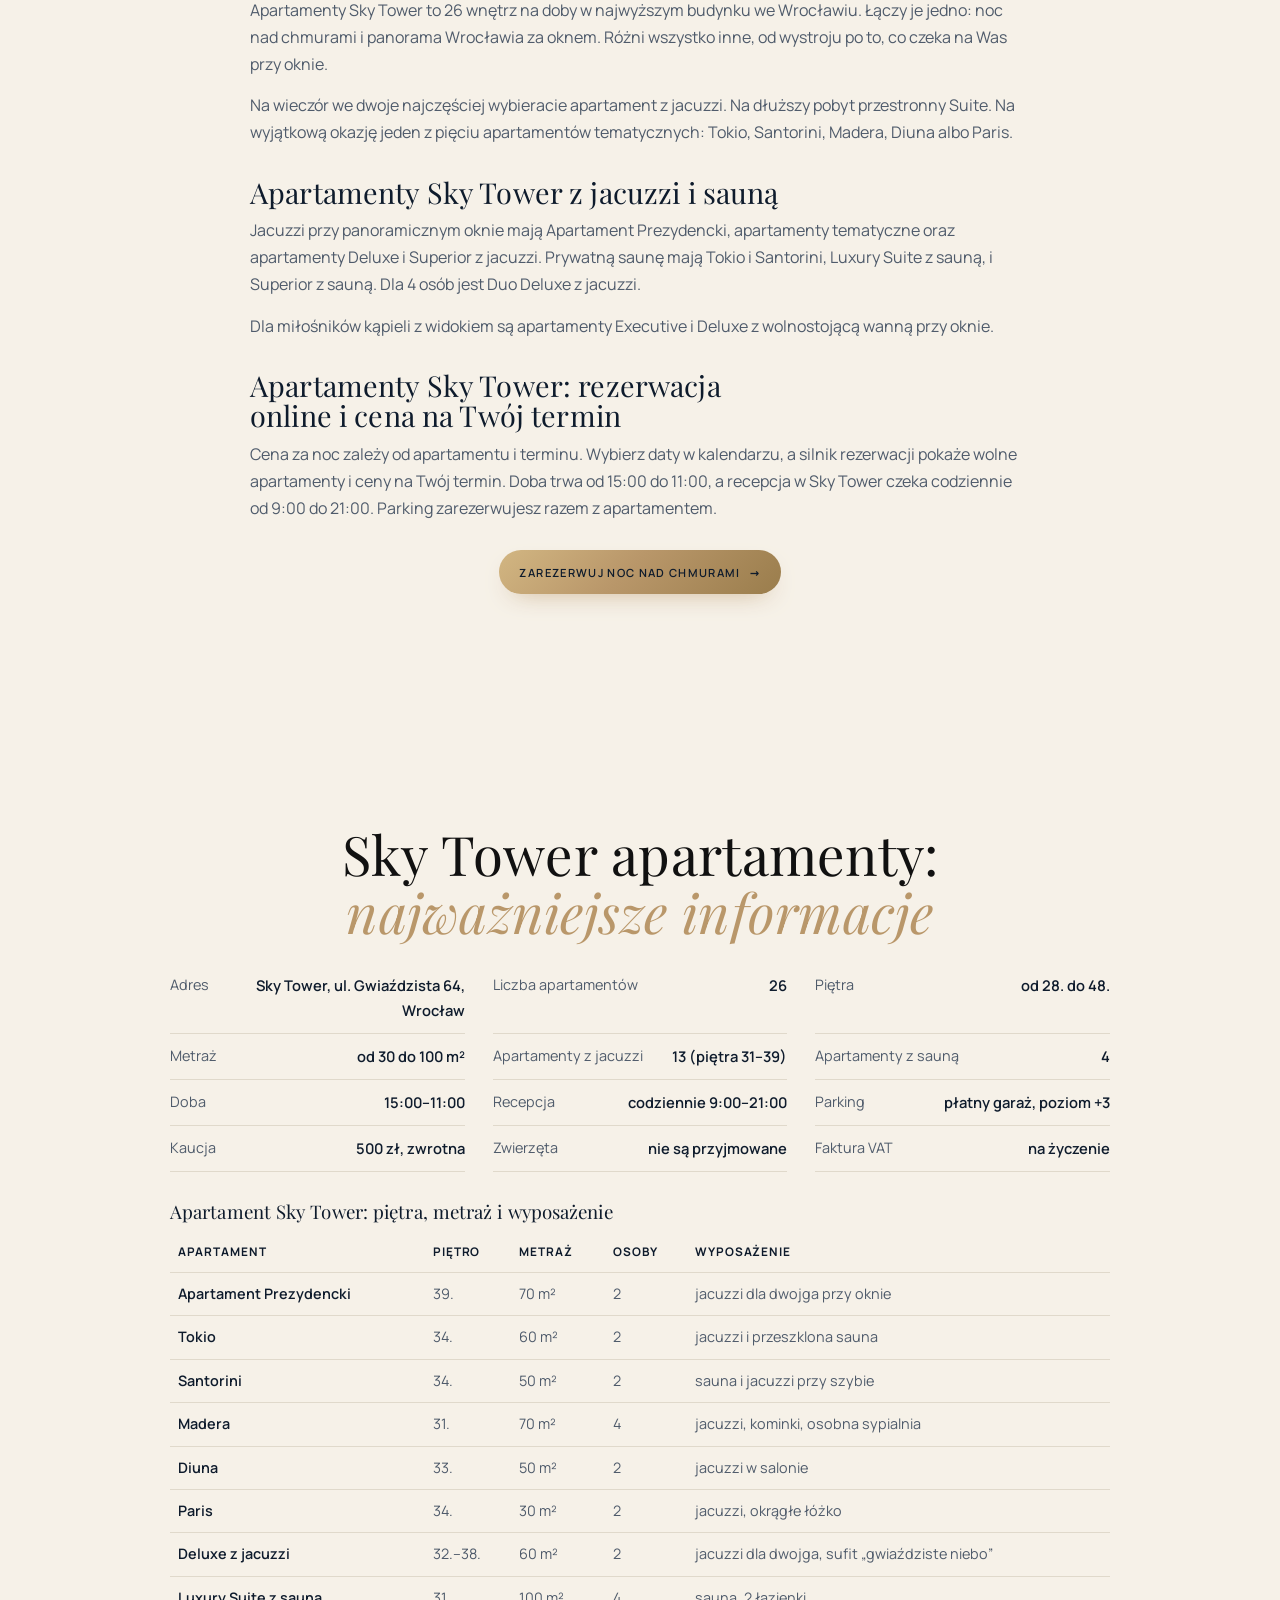
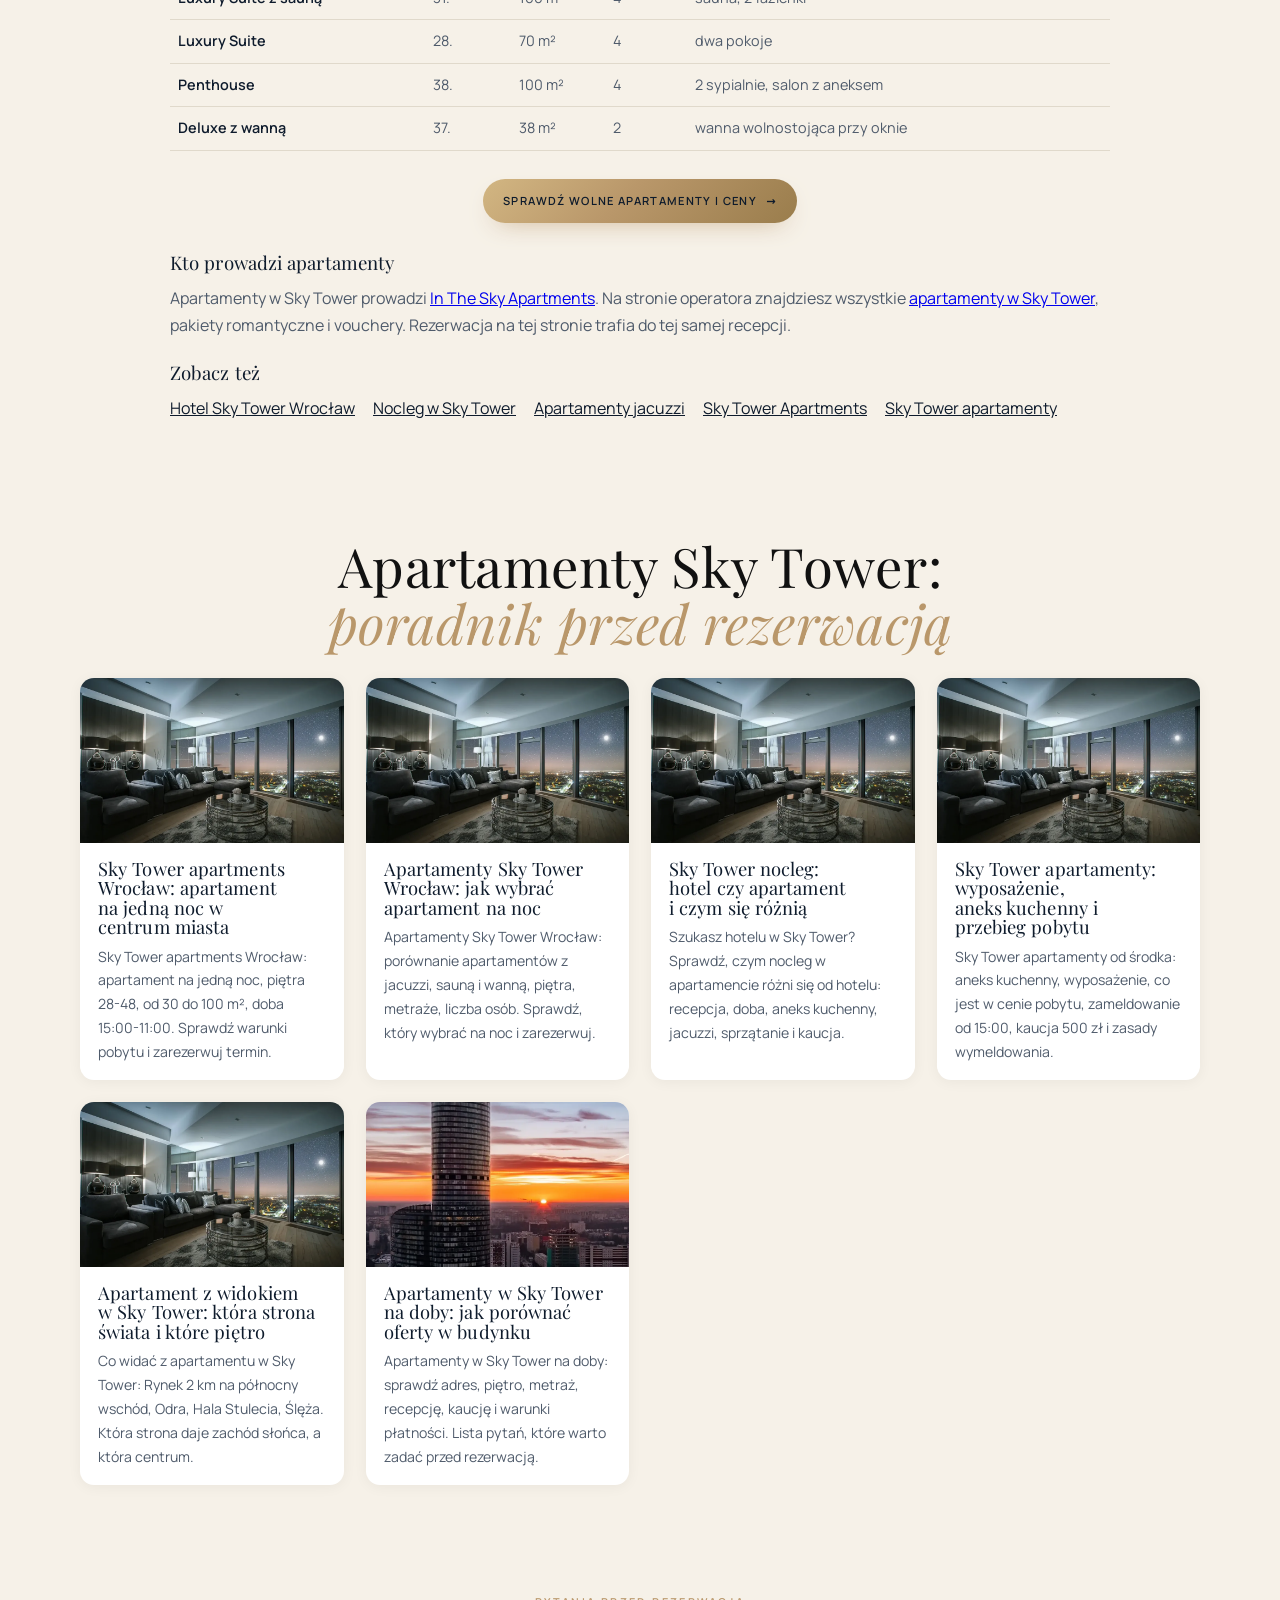
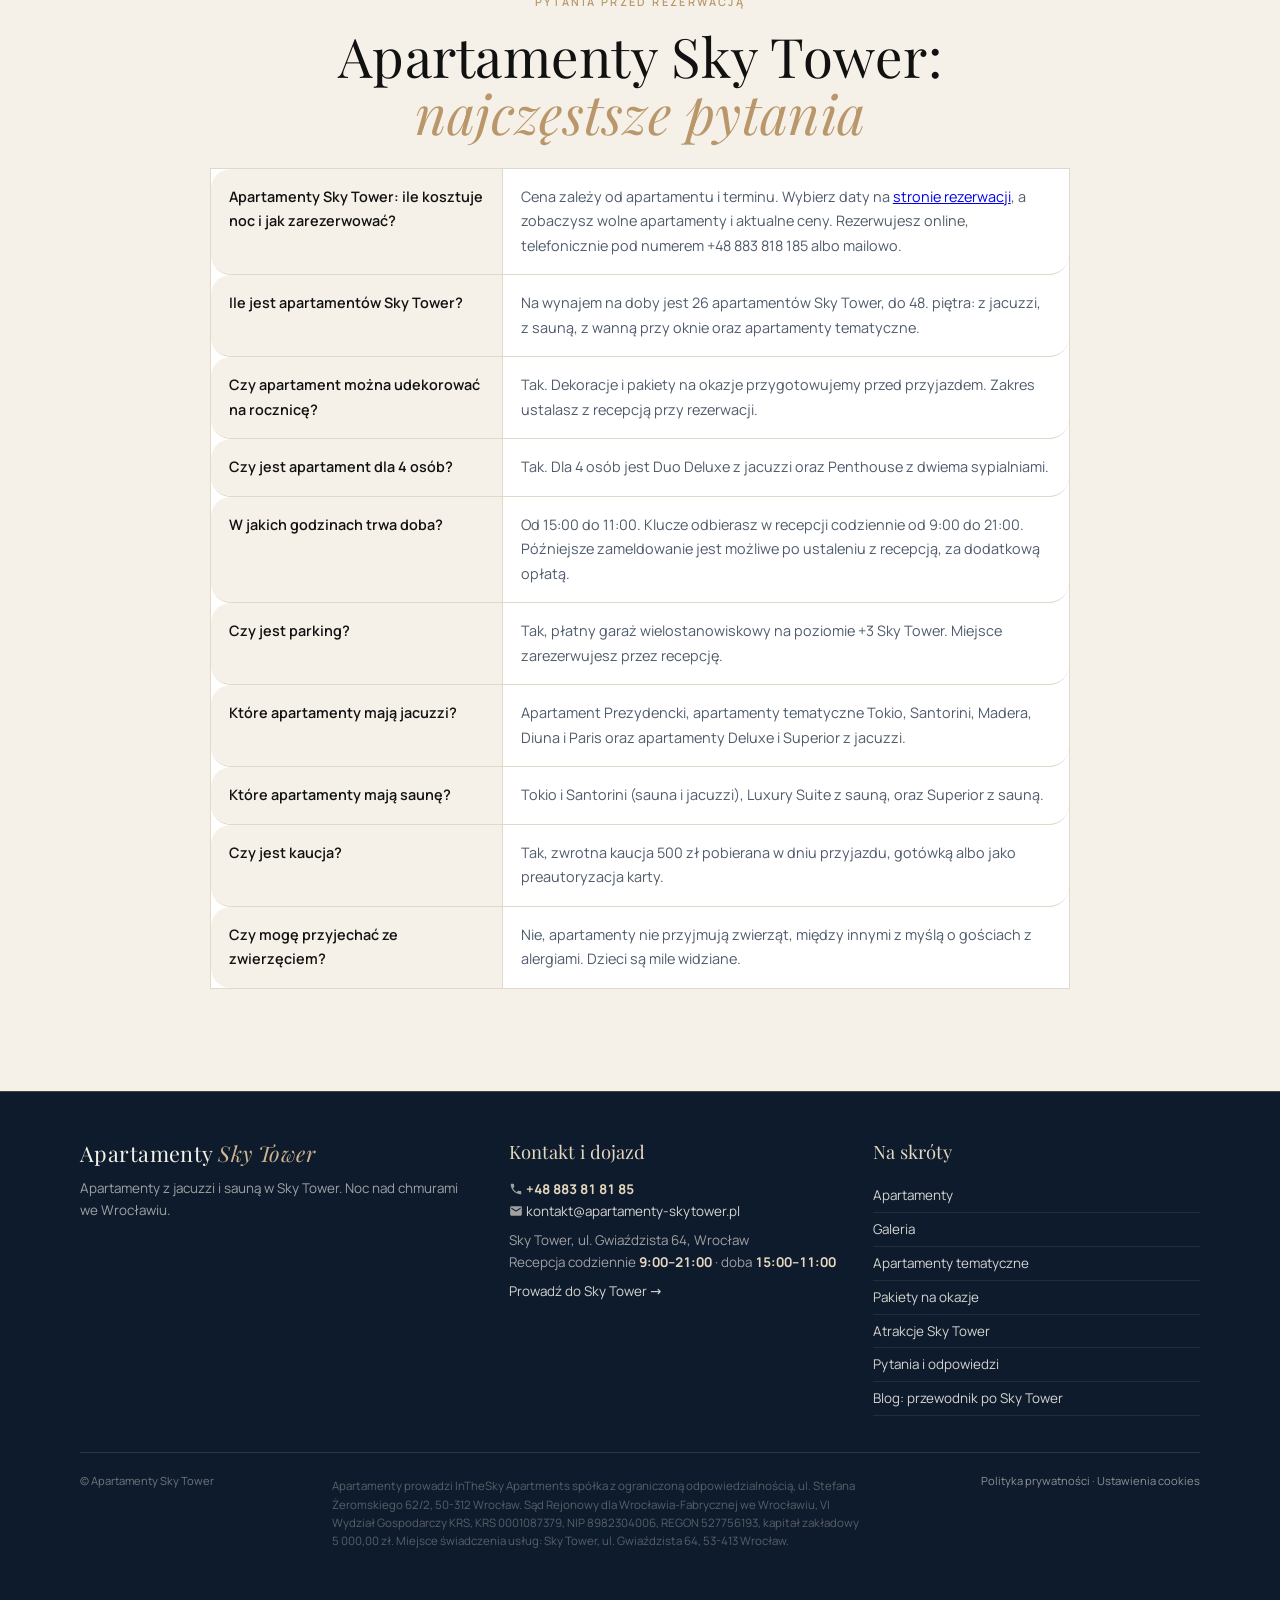
==== commit 07ebac1b: "Wpis zaplecza: index.html" ====
--- a/index.html
+++ b/index.html
@@ -204,7 +204,7 @@
 <ul style="display:flex;flex-wrap:wrap;gap:8px 18px;list-style:none;padding:0;margin:0"><li><a href="https://hotel-skytower.pl/" style="color:var(--navy)">Hotel Sky Tower Wrocław</a></li><li><a href="https://skytower-wroclaw.pl/" style="color:var(--navy)">Nocleg w Sky Tower</a></li><li><a href="https://apartamentyjacuzzi.pl/" style="color:var(--navy)">Apartamenty jacuzzi</a></li><li><a href="https://sky-tower.apartments/" style="color:var(--navy)">Sky Tower Apartments</a></li><li><a href="https://skytower-apartamenty.pl/" style="color:var(--navy)">Sky Tower apartamenty</a></li></ul>
 </div></section><section class="sec" id="blog"><div class="wrap">
 <h2 style="text-align:center">Apartamenty Sky Tower: <em>poradnik przed rezerwacją</em></h2>
-<div class="blog-list" id="wpisy-glowna"><a class="blog-card" href="/blog/apartamenty-sky-tower-wroclaw-jak-wybrac-apartament-na-noc/"><img alt="Apartamenty Sky Tower Wrocław: jak wybrać apartament na noc" loading="lazy" src="/media/penthouse-38-2.webp" width="1200" height="800" style="height:auto"/><div><h3>Apartamenty Sky Tower Wrocław: jak wybrać apartament na noc</h3><p>Apartamenty Sky Tower Wrocław: porównanie apartamentów z jacuzzi, sauną i wanną, piętra, metraże, liczba osób. Sprawdź, który wybrać na noc i zarezerwuj.</p></div></a><a class="blog-card" href="/blog/sky-tower-nocleg-hotel-czy-apartament-i-czym-sie-roznia/"><img style="height:auto" alt="Sky Tower nocleg: hotel czy apartament i czym się różnią" loading="lazy" src="/media/penthouse-38-2.webp" width="1200" height="800"/><div><h3>Sky Tower nocleg: hotel czy apartament i czym się różnią</h3><p>Szukasz hotelu w Sky Tower? Sprawdź, czym nocleg w apartamencie różni się od hotelu: recepcja, doba, aneks kuchenny, jacuzzi, sprzątanie i kaucja.</p></div></a><a class="blog-card" href="/blog/sky-tower-apartamenty-wyposazenie-aneks-kuchenny-i-przebieg-pobytu/"><img style="height:auto" alt="Sky Tower apartamenty: wyposażenie, aneks kuchenny i przebieg pobytu" loading="lazy" src="/media/penthouse-38-2.webp" width="1200" height="800"/><div><h3>Sky Tower apartamenty: wyposażenie, aneks kuchenny i przebieg pobytu</h3><p>Sky Tower apartamenty od środka: aneks kuchenny, wyposażenie, co jest w cenie pobytu, zameldowanie od 15:00, kaucja 500 zł i zasady wymeldowania.</p></div></a><a class="blog-card" href="/blog/apartament-z-widokiem-sky-tower/"><img style="height:auto" alt="Apartament z widokiem w Sky Tower: która strona świata i które piętro" loading="lazy" src="/media/penthouse-38-2.webp" width="1200" height="800"/><div><h3>Apartament z widokiem w Sky Tower: która strona świata i które piętro</h3><p>Co widać z apartamentu w Sky Tower: Rynek 2 km na północny wschód, Odra, Hala Stulecia, Ślęża. Która strona daje zachód słońca, a która centrum.</p></div></a><a class="blog-card" href="/blog/apartamenty-sky-tower-na-doby/"><img style="height:auto" alt="Apartamenty w Sky Tower na doby: jak porównać oferty w budynku" loading="lazy" src="/media/budynek-5b8540b-960.webp" width="960" height="1200"/><div><h3>Apartamenty w Sky Tower na doby: jak porównać oferty w budynku</h3><p>Apartamenty w Sky Tower na doby: sprawdź adres, piętro, metraż, recepcję, kaucję i warunki płatności. Lista pytań, które warto zadać przed rezerwacją.</p></div></a><a class="blog-card" href="/blog/kategorie-apartamentow-sky-tower/"><img style="height:auto" alt="Kategorie apartamentów w Sky Tower: od Studio do Apartamentu Prezydenckiego" loading="lazy" src="/media/prezydencki-v2-1.webp" width="1200" height="800"/><div><h3>Kategorie apartamentów w Sky Tower: od Studio do Apartamentu Prezydenckiego</h3><p>Kategorie apartamentów w Sky Tower Wrocław: metraż od 30 do 100 m², do 2 lub 4 osób, 13 z jacuzzi i 4 z prywatną sauną. Tabela pięter i wyposażenia.</p></div></a></p>
+<div class="blog-list" id="wpisy-glowna"><a class="blog-card" href="/blog/sky-tower-apartments-wroclaw-apartament-na-jedna-noc-w-centrum-miasta/"><img alt="Sky Tower apartments Wrocław: apartament na jedną noc w centrum miasta" loading="lazy" src="/media/penthouse-38-2.webp" width="1200" height="800" style="height:auto"/><div><h3>Sky Tower apartments Wrocław: apartament na jedną noc w centrum miasta</h3><p>Sky Tower apartments Wrocław: apartament na jedną noc, piętra 28-48, od 30 do 100 m², doba 15:00-11:00. Sprawdź warunki pobytu i zarezerwuj termin.</p></div></a><a class="blog-card" href="/blog/apartamenty-sky-tower-wroclaw-jak-wybrac-apartament-na-noc/"><img alt="Apartamenty Sky Tower Wrocław: jak wybrać apartament na noc" loading="lazy" src="/media/penthouse-38-2.webp" width="1200" height="800" style="height:auto"/><div><h3>Apartamenty Sky Tower Wrocław: jak wybrać apartament na noc</h3><p>Apartamenty Sky Tower Wrocław: porównanie apartamentów z jacuzzi, sauną i wanną, piętra, metraże, liczba osób. Sprawdź, który wybrać na noc i zarezerwuj.</p></div></a><a class="blog-card" href="/blog/sky-tower-nocleg-hotel-czy-apartament-i-czym-sie-roznia/"><img style="height:auto" alt="Sky Tower nocleg: hotel czy apartament i czym się różnią" loading="lazy" src="/media/penthouse-38-2.webp" width="1200" height="800"/><div><h3>Sky Tower nocleg: hotel czy apartament i czym się różnią</h3><p>Szukasz hotelu w Sky Tower? Sprawdź, czym nocleg w apartamencie różni się od hotelu: recepcja, doba, aneks kuchenny, jacuzzi, sprzątanie i kaucja.</p></div></a><a class="blog-card" href="/blog/sky-tower-apartamenty-wyposazenie-aneks-kuchenny-i-przebieg-pobytu/"><img style="height:auto" alt="Sky Tower apartamenty: wyposażenie, aneks kuchenny i przebieg pobytu" loading="lazy" src="/media/penthouse-38-2.webp" width="1200" height="800"/><div><h3>Sky Tower apartamenty: wyposażenie, aneks kuchenny i przebieg pobytu</h3><p>Sky Tower apartamenty od środka: aneks kuchenny, wyposażenie, co jest w cenie pobytu, zameldowanie od 15:00, kaucja 500 zł i zasady wymeldowania.</p></div></a><a class="blog-card" href="/blog/apartament-z-widokiem-sky-tower/"><img style="height:auto" alt="Apartament z widokiem w Sky Tower: która strona świata i które piętro" loading="lazy" src="/media/penthouse-38-2.webp" width="1200" height="800"/><div><h3>Apartament z widokiem w Sky Tower: która strona świata i które piętro</h3><p>Co widać z apartamentu w Sky Tower: Rynek 2 km na północny wschód, Odra, Hala Stulecia, Ślęża. Która strona daje zachód słońca, a która centrum.</p></div></a><a class="blog-card" href="/blog/apartamenty-sky-tower-na-doby/"><img style="height:auto" alt="Apartamenty w Sky Tower na doby: jak porównać oferty w budynku" loading="lazy" src="/media/budynek-5b8540b-960.webp" width="960" height="1200"/><div><h3>Apartamenty w Sky Tower na doby: jak porównać oferty w budynku</h3><p>Apartamenty w Sky Tower na doby: sprawdź adres, piętro, metraż, recepcję, kaucję i warunki płatności. Lista pytań, które warto zadać przed rezerwacją.</p></div></a></p>
 </div></section>
 <section class="sec" id="faq" style="padding-top:0">
 <div class="wrap">
